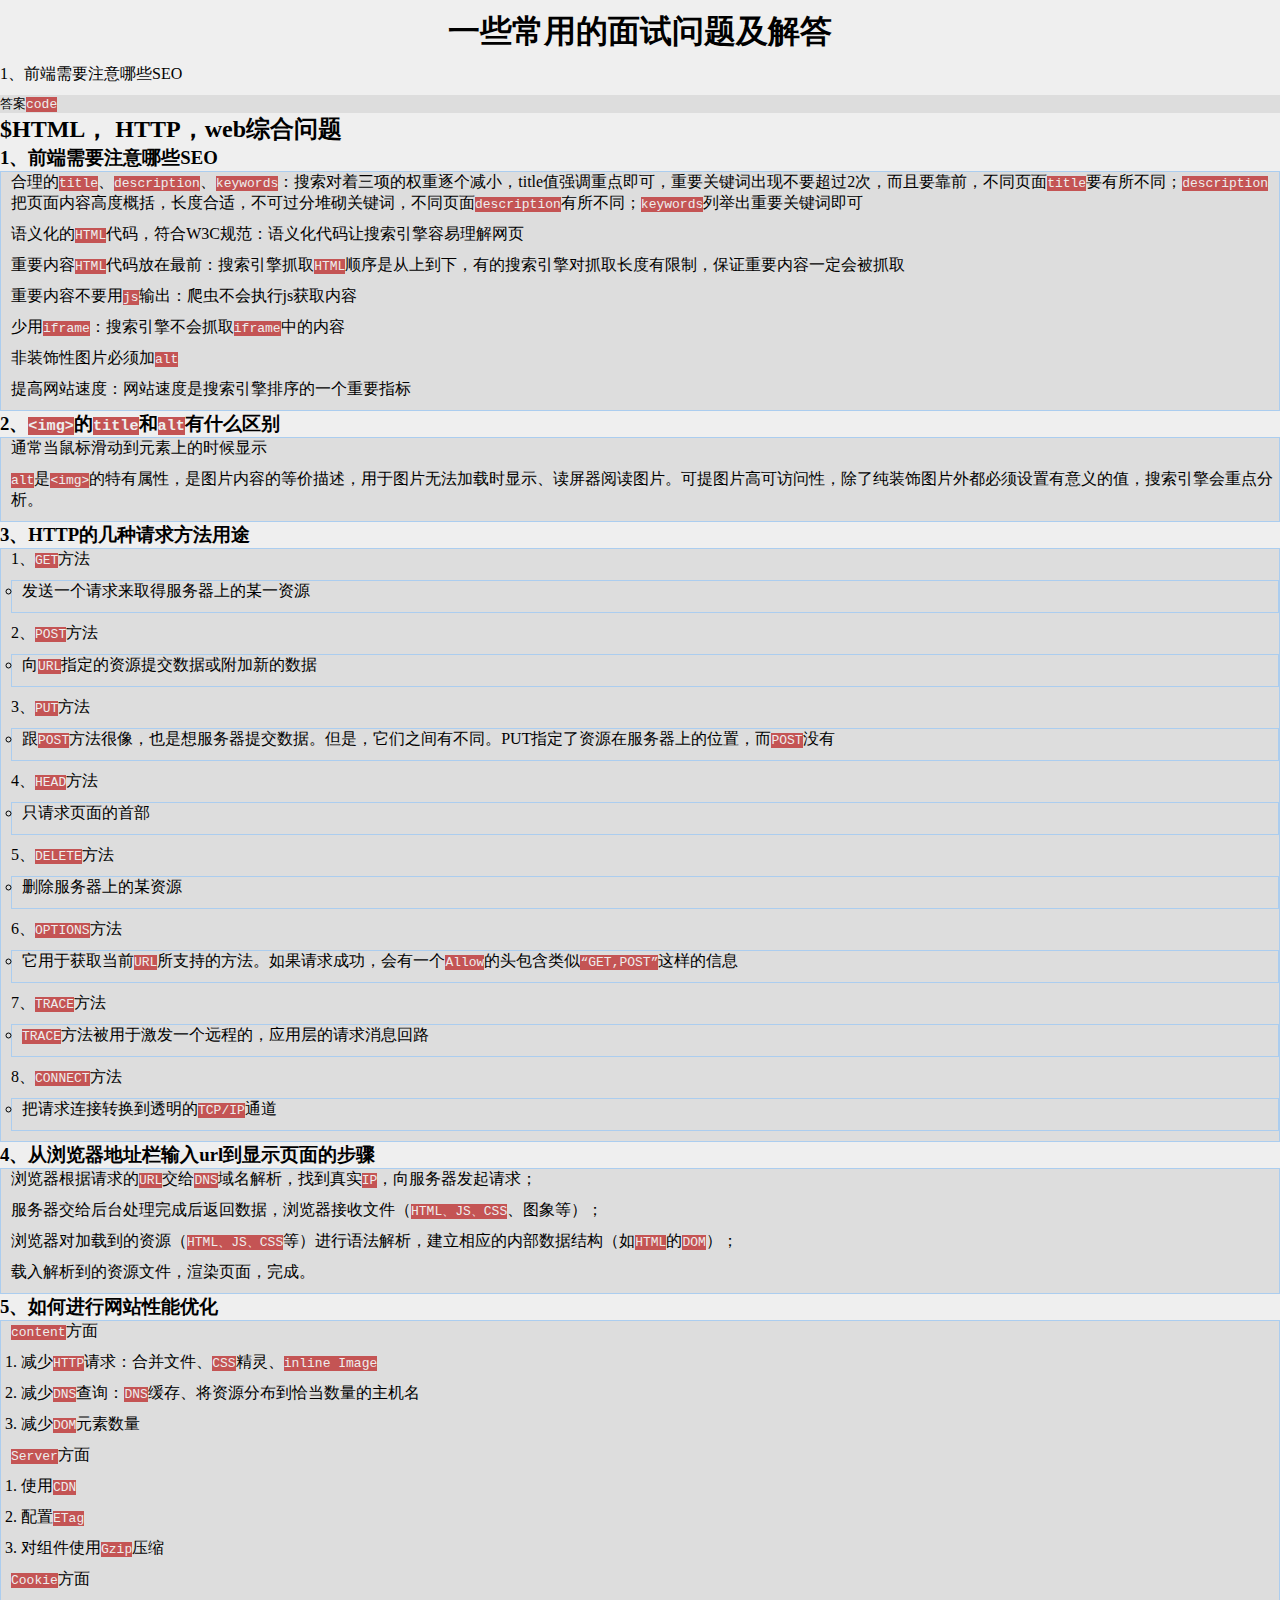
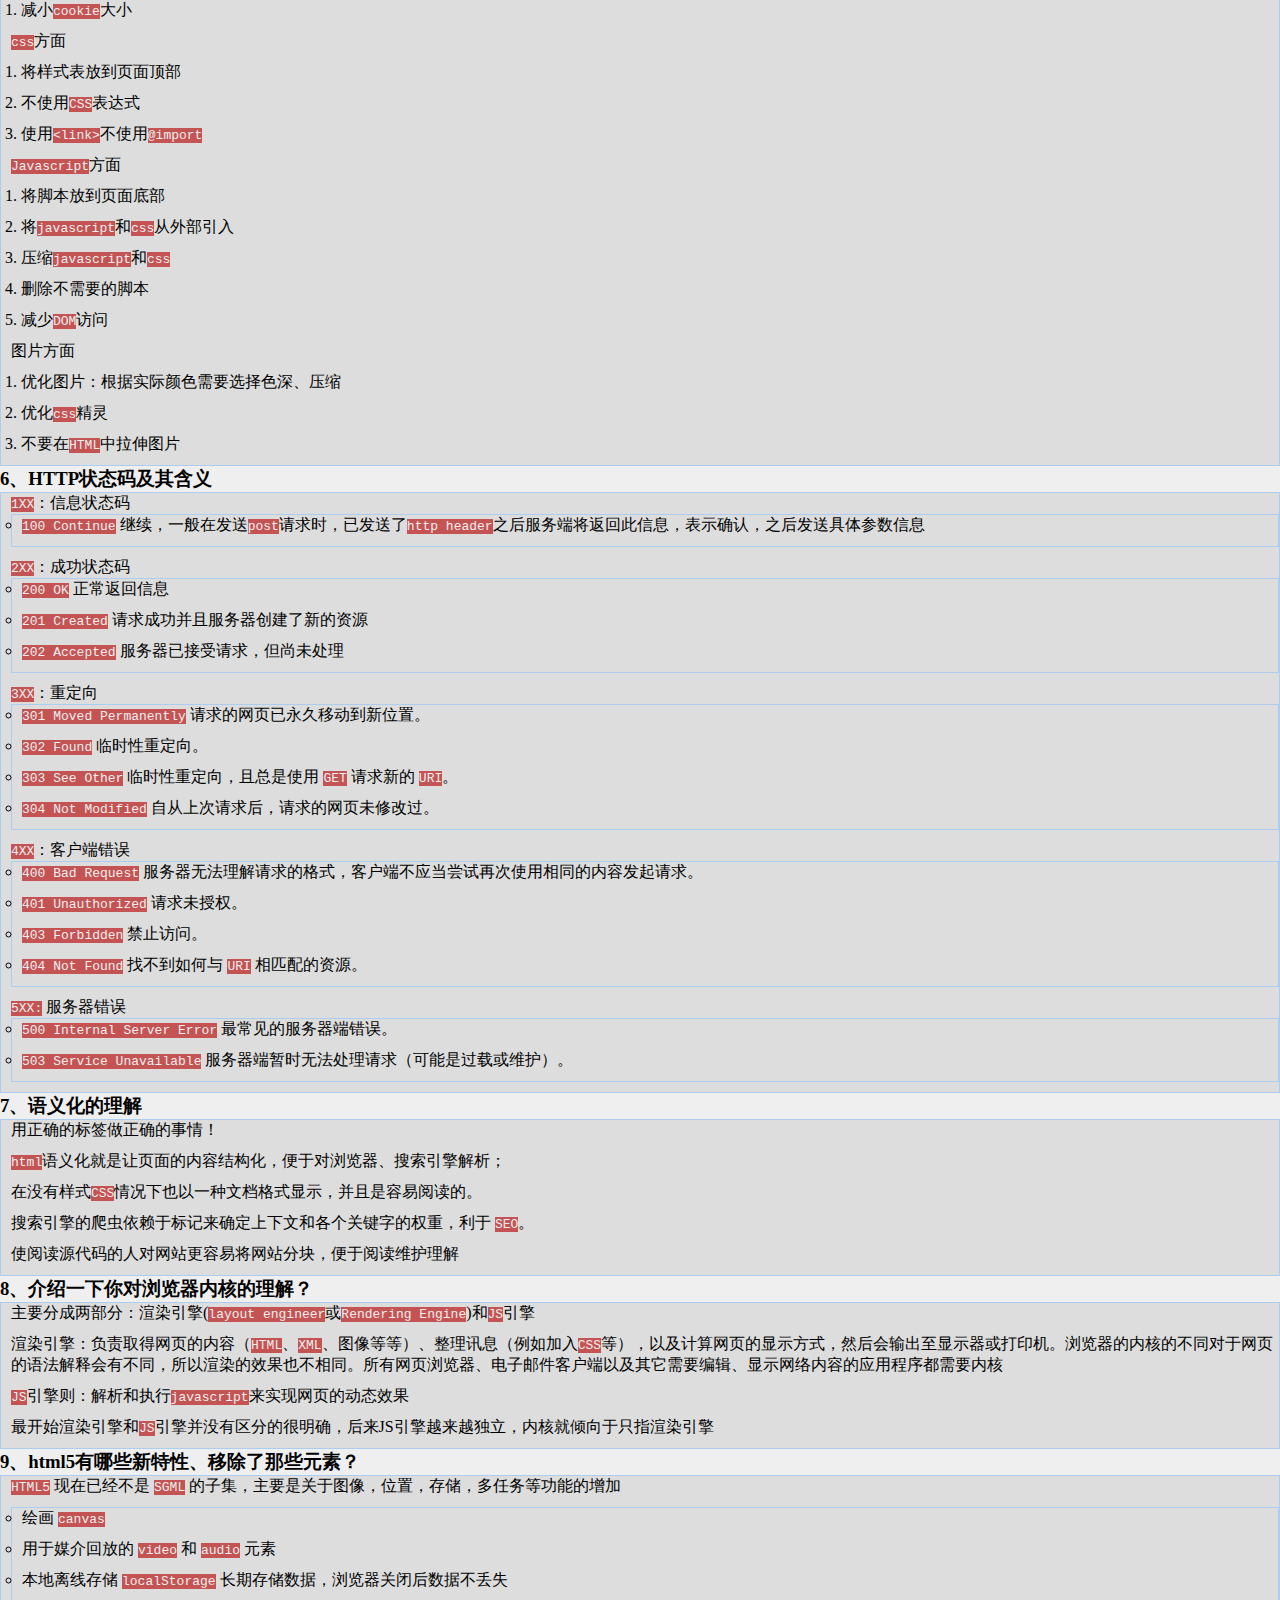
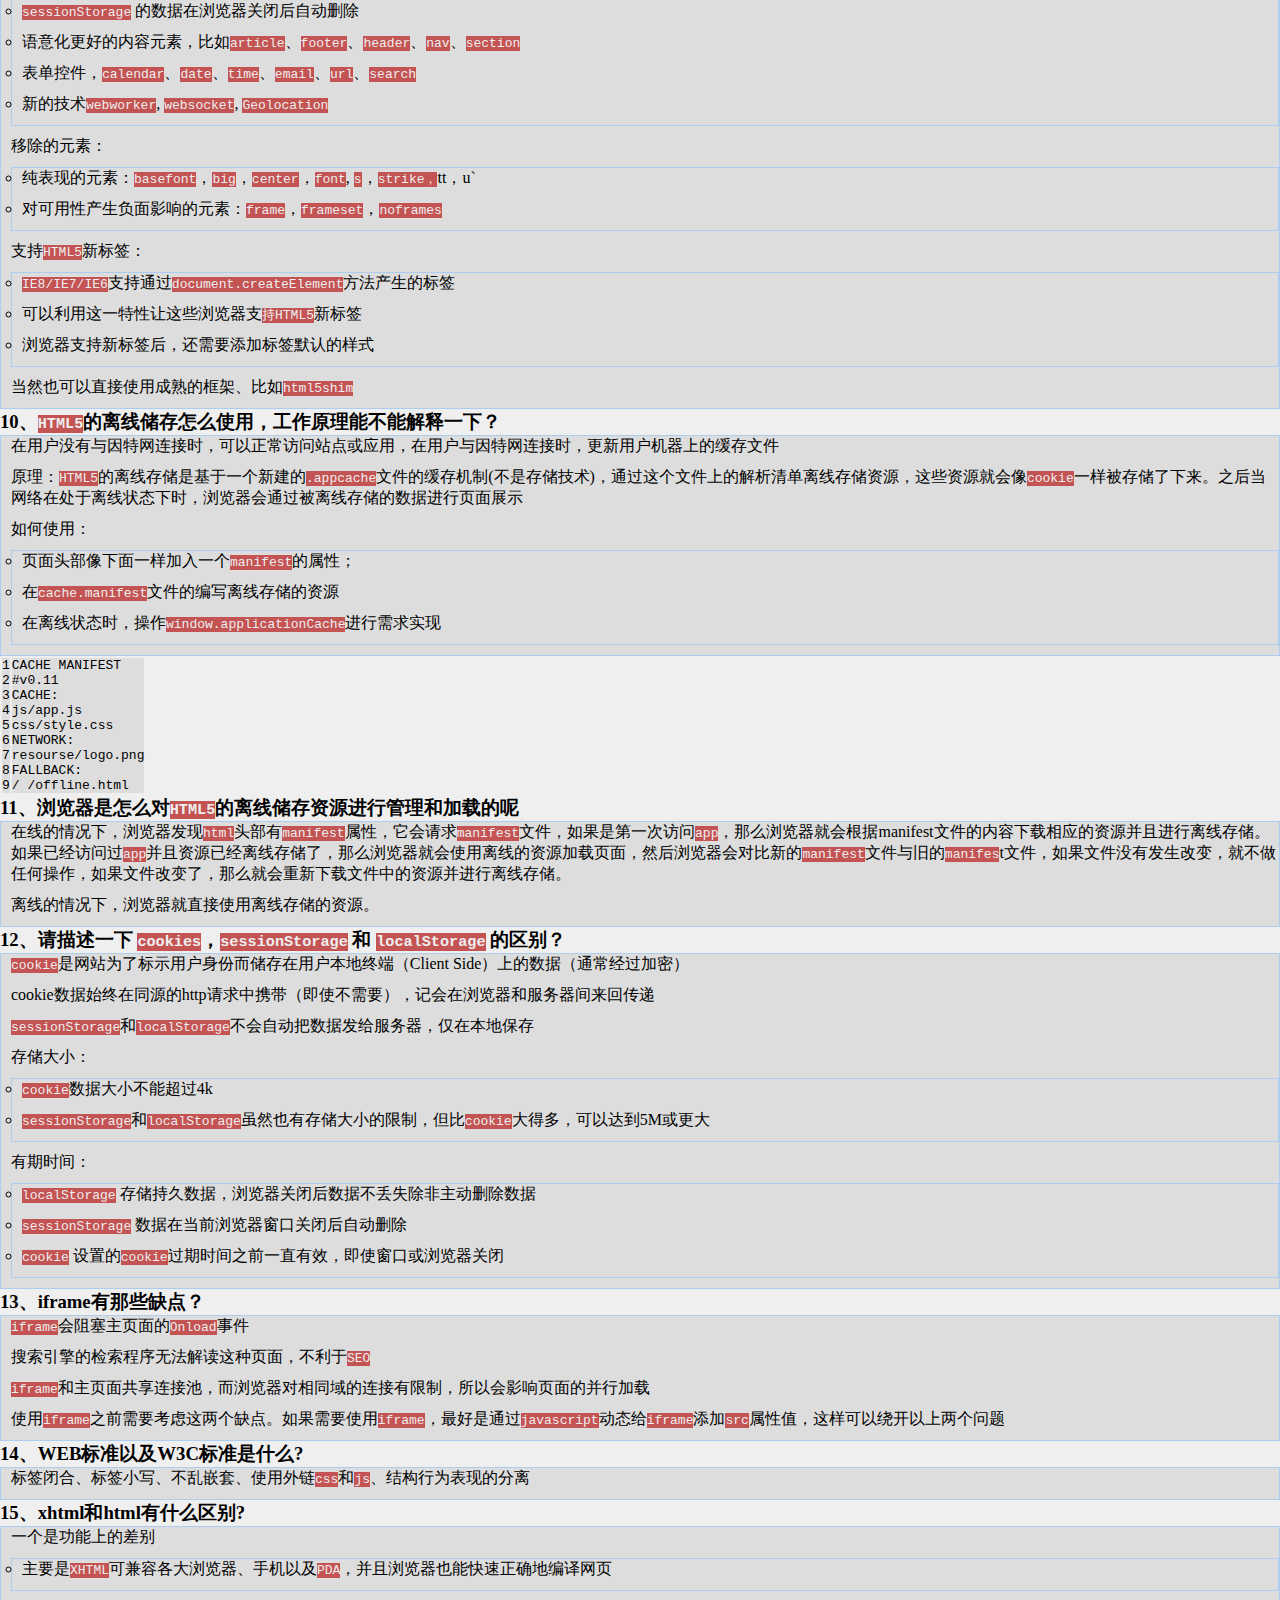
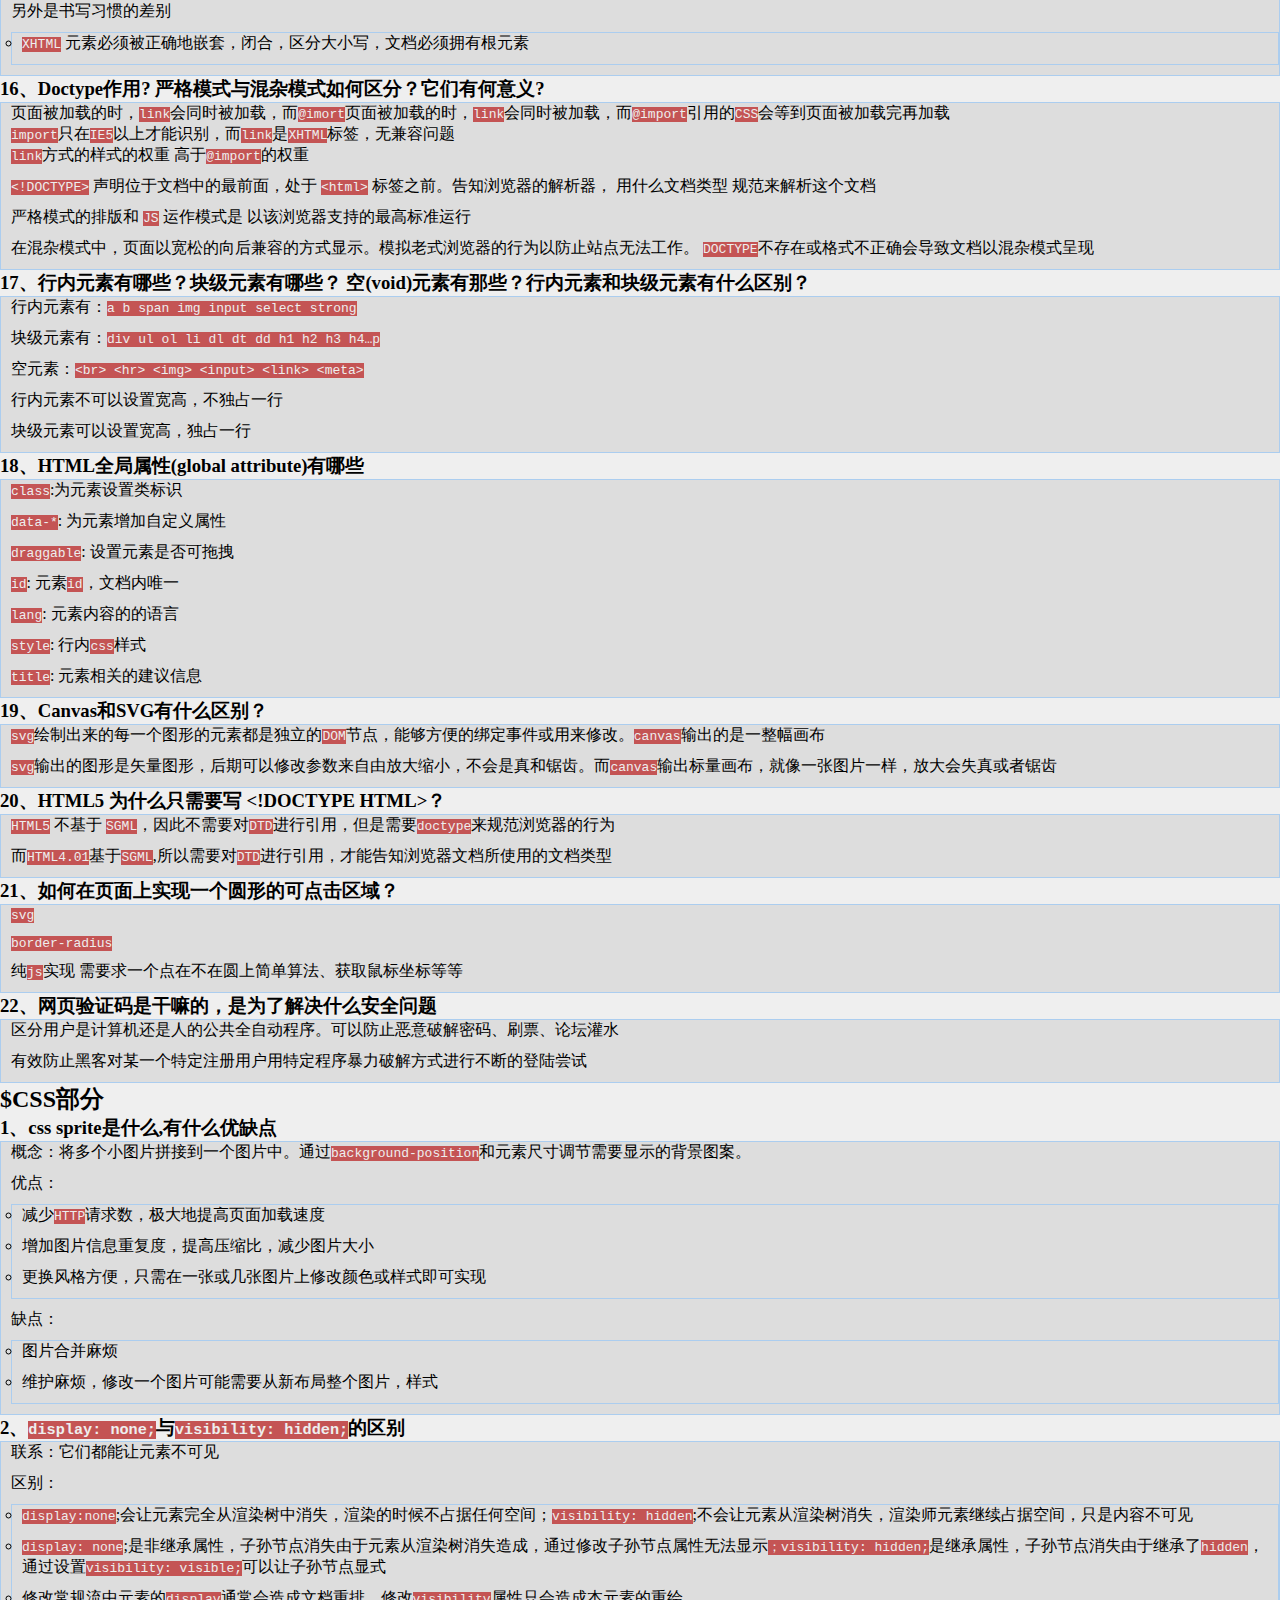
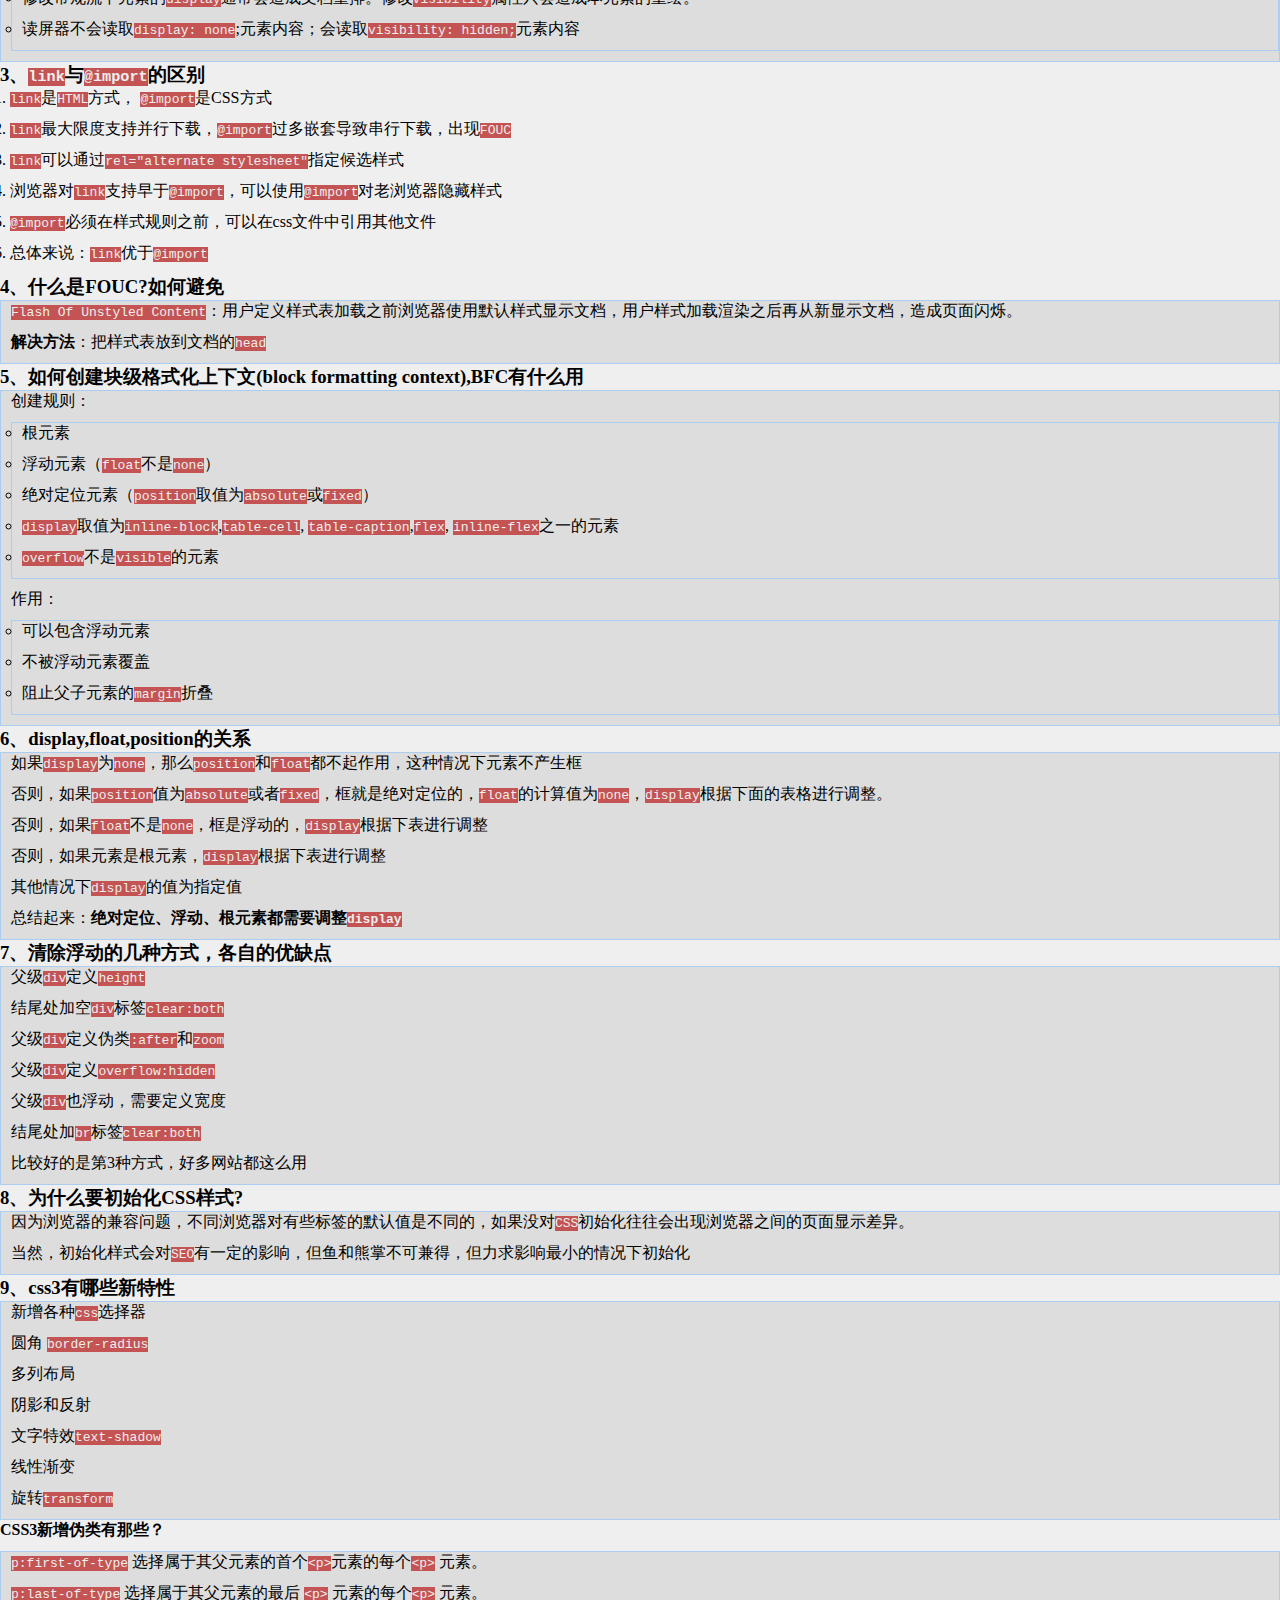
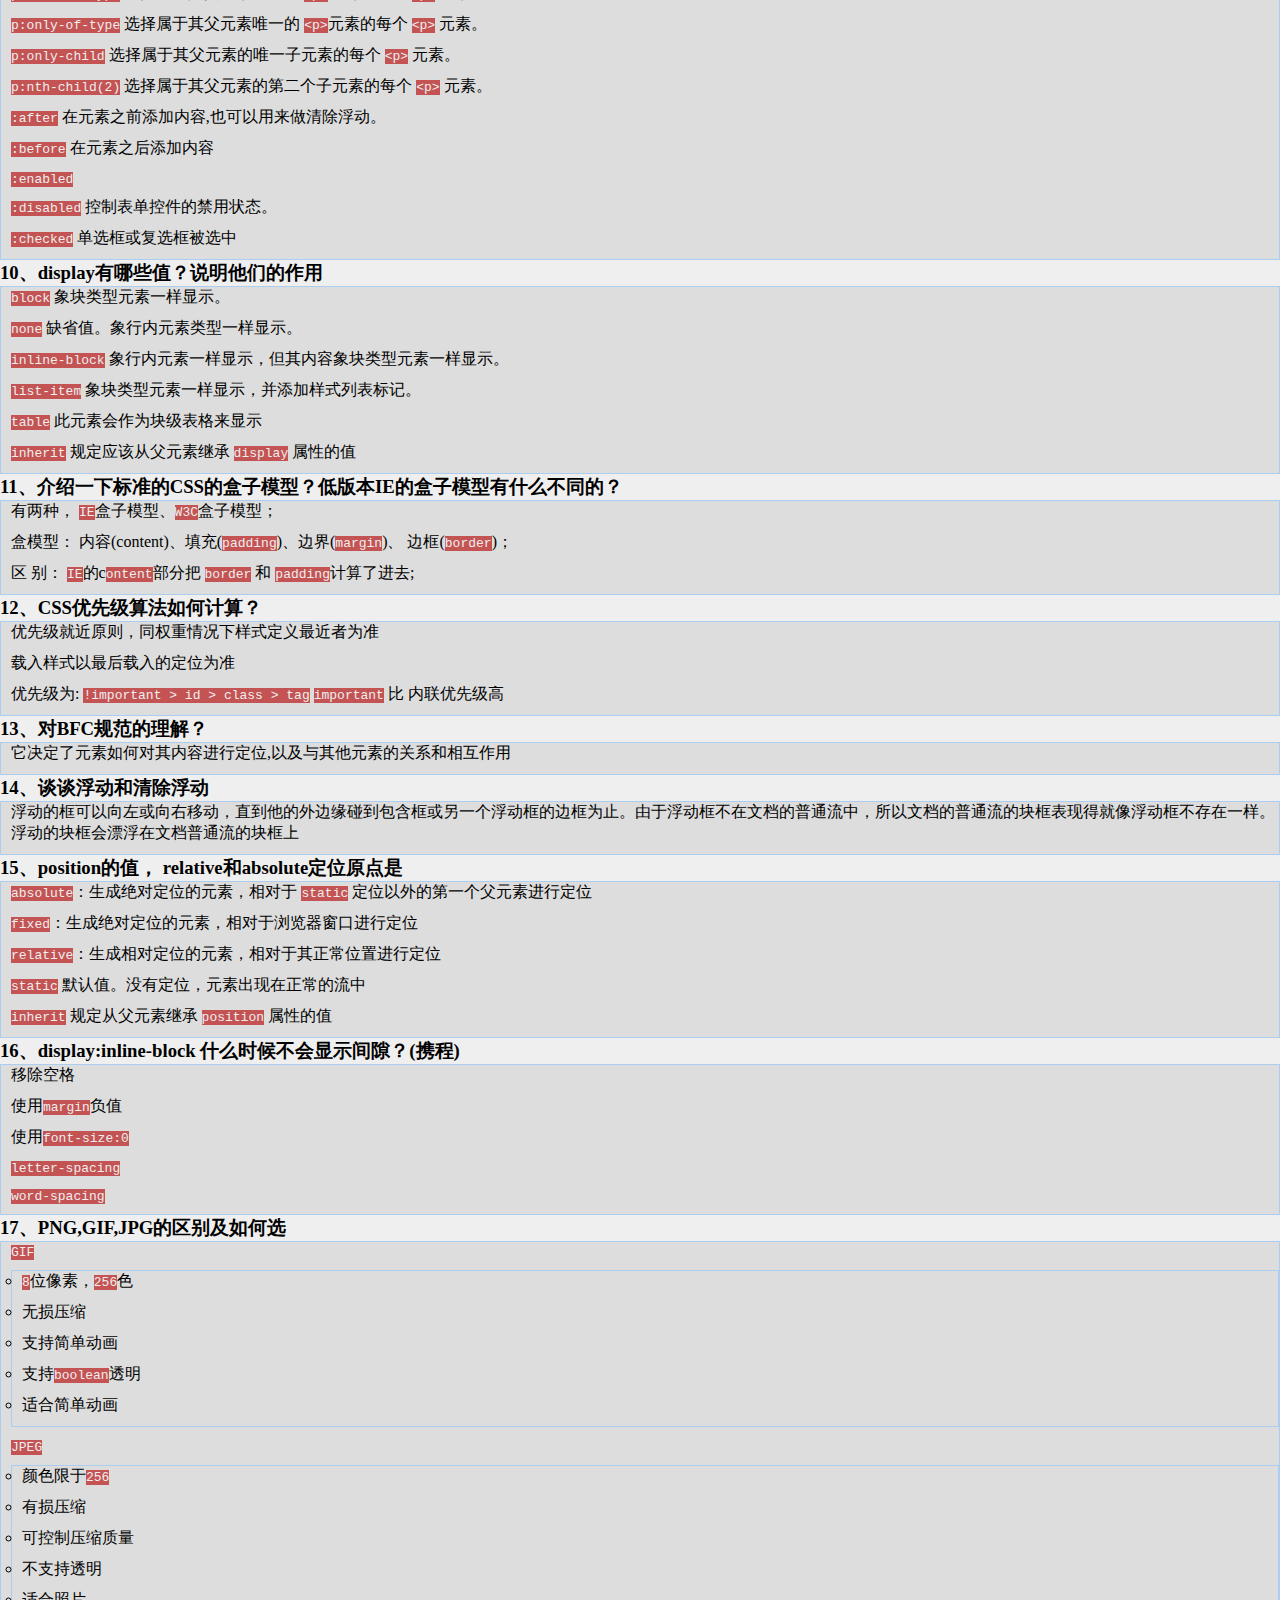
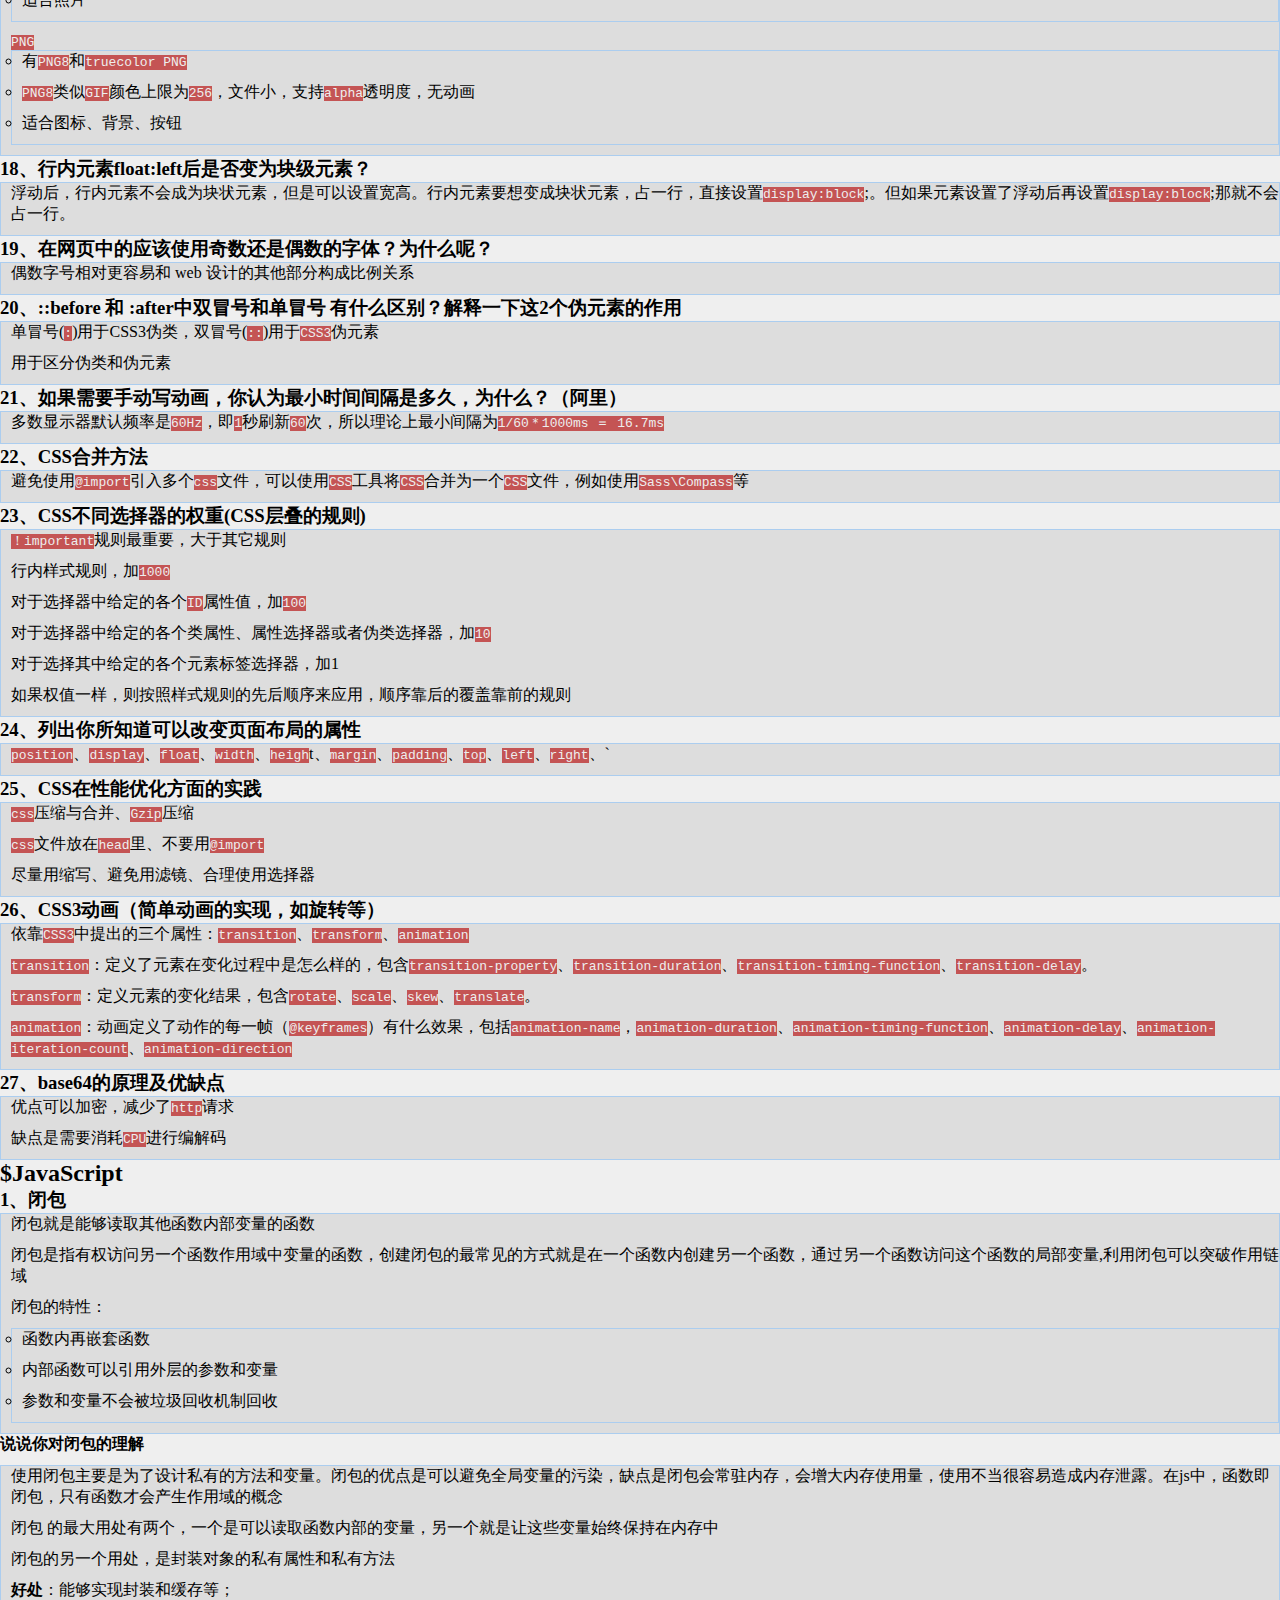
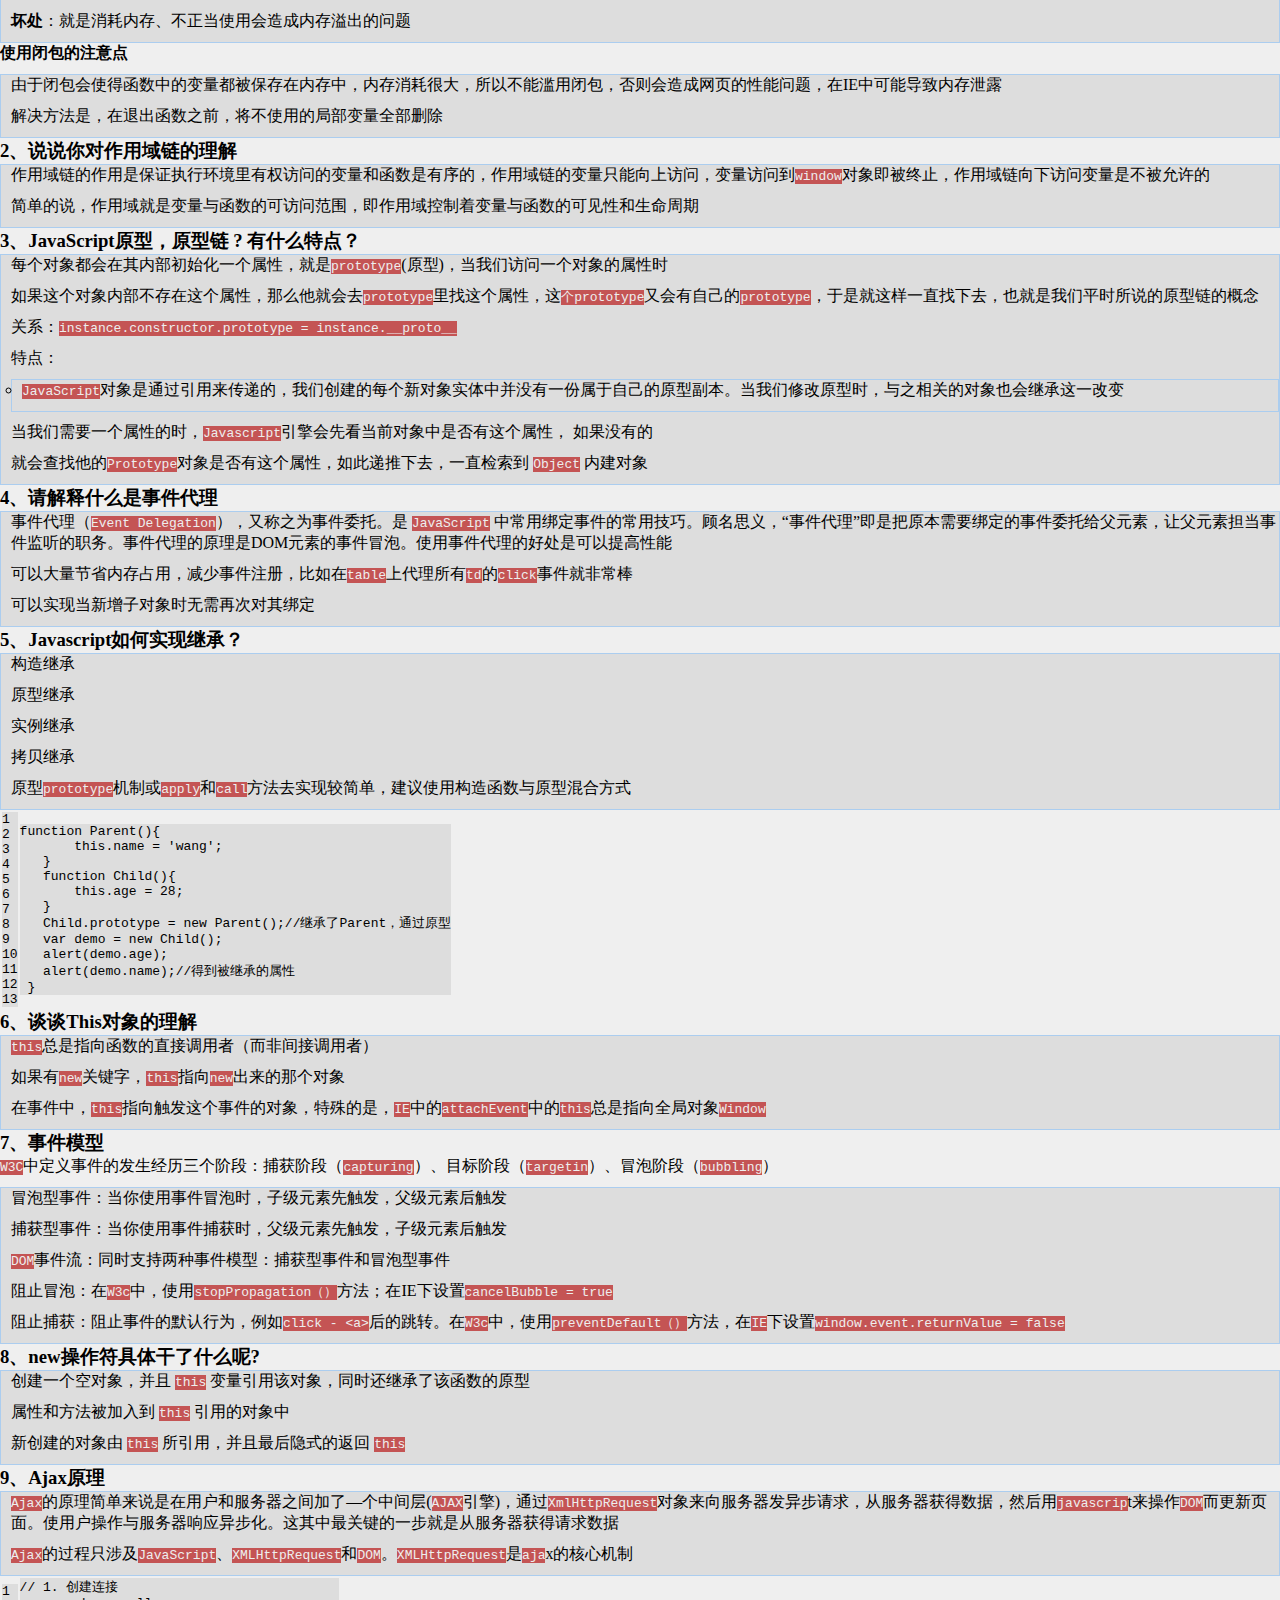
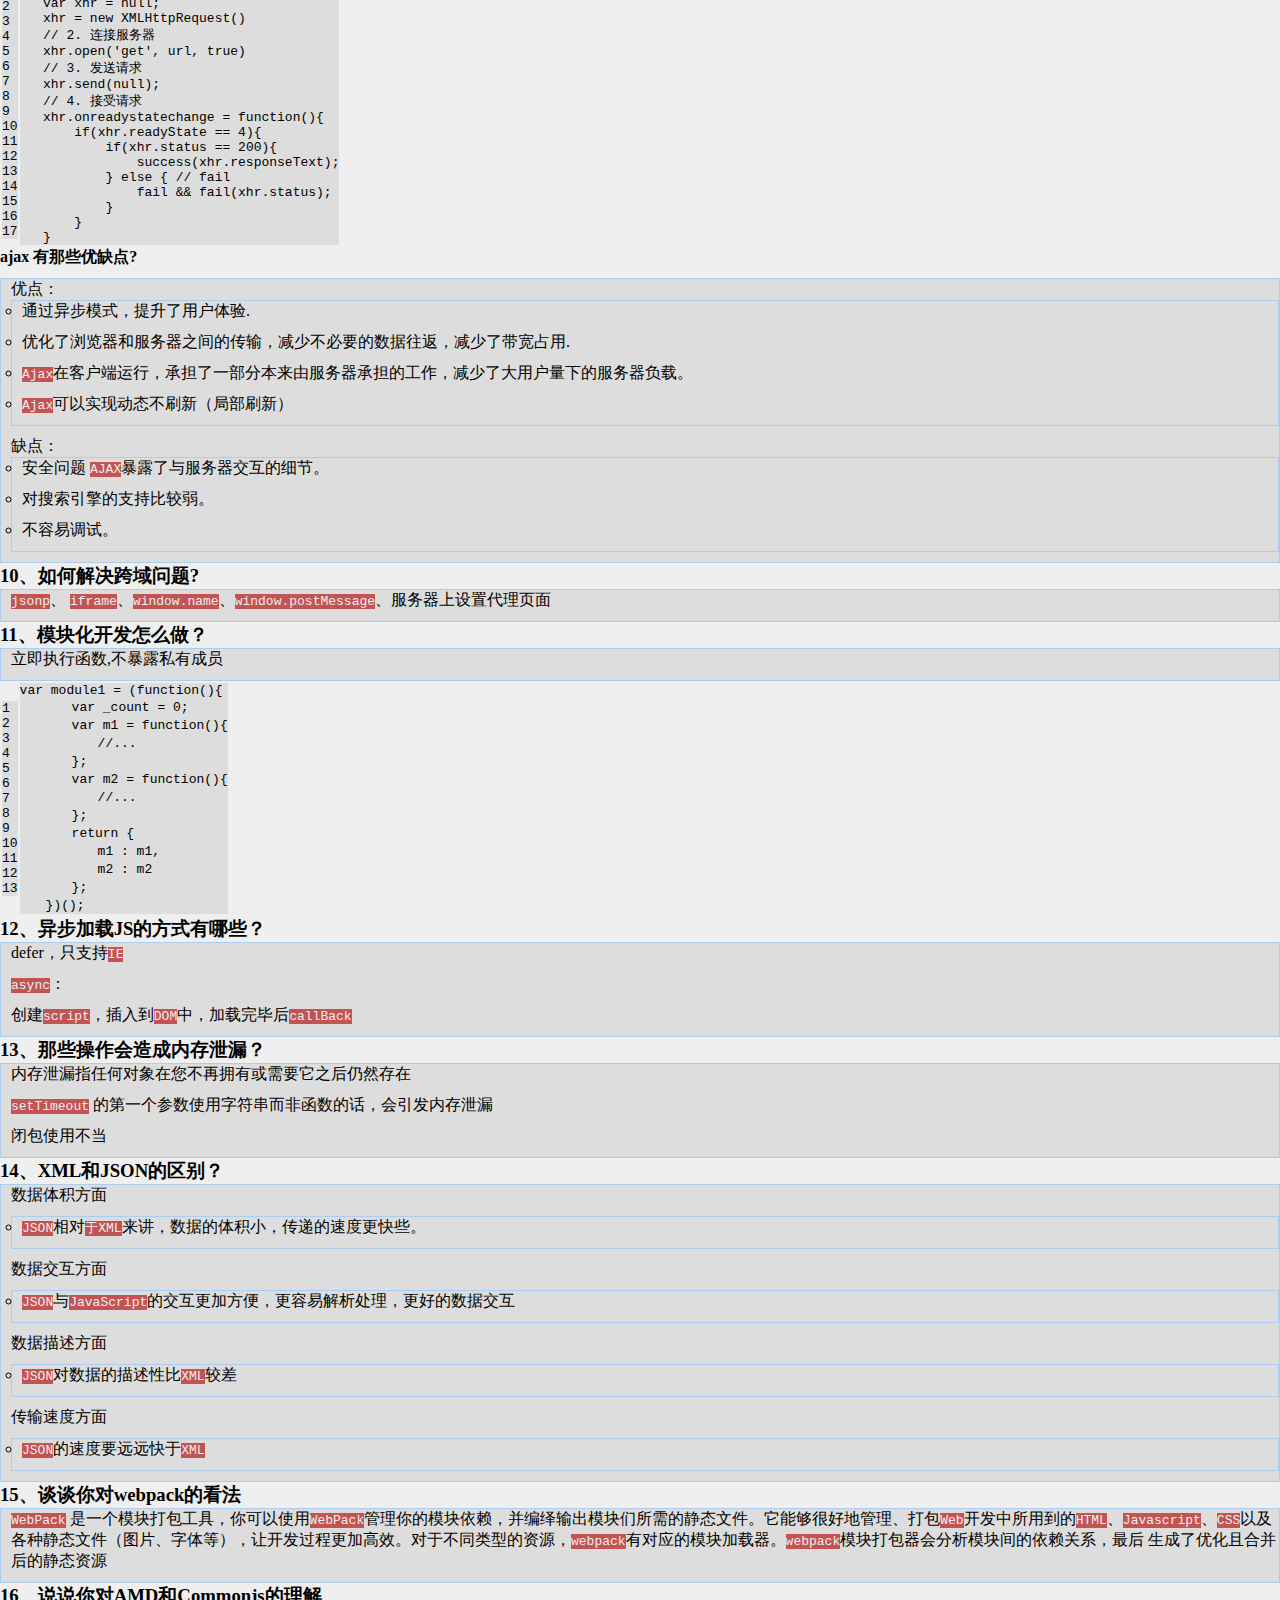
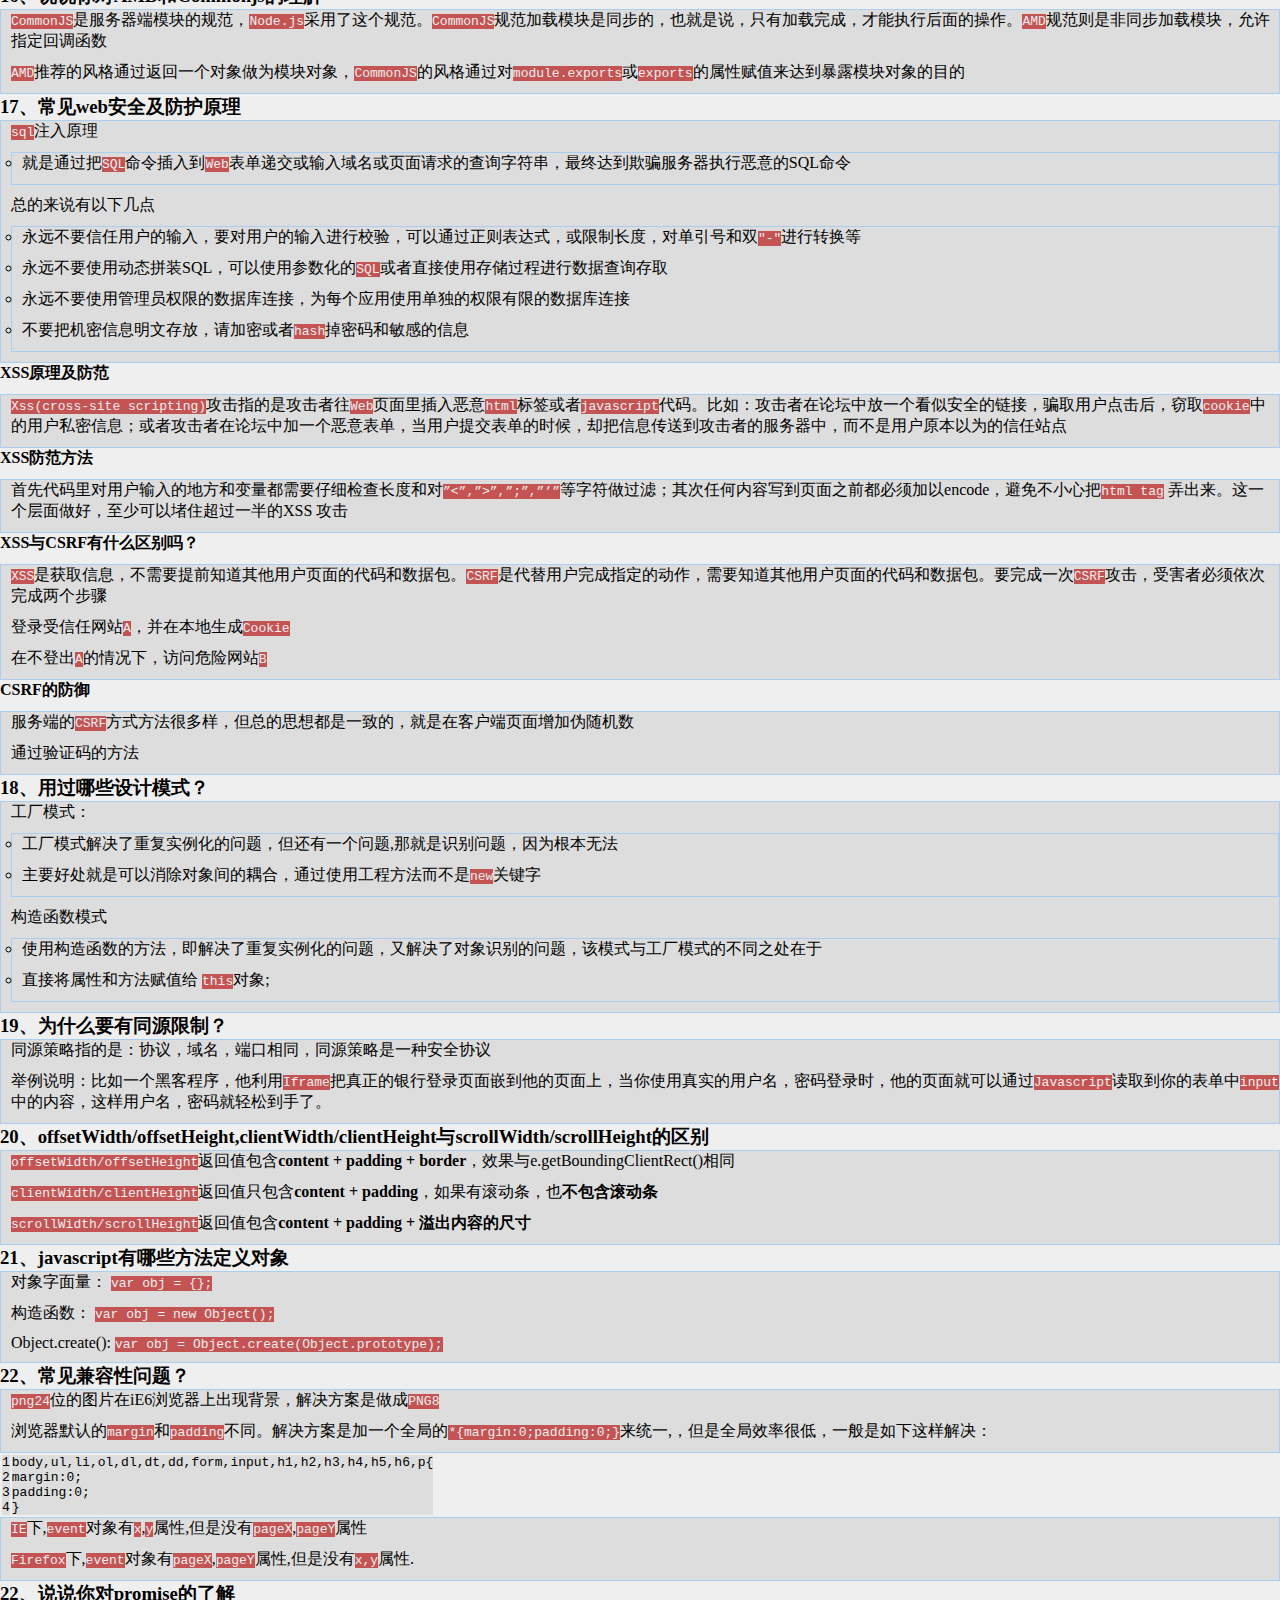
==== interview.html @ cb81abda "Rename Interview.html to interview.html" ====
<!DOCTYPE html>
<html lang="en">
<head>
  <meta charset="UTF-8">
  <meta name="viewport" content="width=device-width, initial-scale=1.0">
  <meta http-equiv="X-UA-Compatible" content="ie=edge">
  <title>面试相关</title>
  <style>
    * {
      margin: 0;
      padding: 0;
    }
    body {
      background: #efefef;
    }
    li {
      /* list-style: none; */
      margin-left: 10px;
      margin-bottom: 10px;
    }
    a {
      text-decoration: none;
    }
    pre {
      background: #ddd;
    }
    code {
      background: #c45454;
      color: #eee;
    }
    h1 {
      margin: 10px 0;
      text-align: center;
    }
    p {
      margin-bottom: 10px;
    }
    ul {
      background: #ddd;
      border: 1px solid #abcdef;
    }
  </style>
</head>
<body>
  <h1>一些常用的面试问题及解答</h1>
  <div>
    <p>1、前端需要注意哪些SEO</p>
    <pre>答案<code>code</code></pre>
  </div>




  <h2 id="HTML，-HTTP，web综合问题-1"><a
      href="http://blog.poetries.top/2017/03/12/front-end-interview-summary/#HTML，-HTTP，web综合问题-1" class="headerlink"
      title="$HTML， HTTP，web综合问题"></a>$HTML， HTTP，web综合问题</h2>
  <h3 id="
  "><a href="http://blog.poetries.top/2017/03/12/front-end-interview-summary/#1、前端需要注意哪些SEO" class="headerlink"
      title="1、前端需要注意哪些SEO"></a>1、前端需要注意哪些SEO</h3>
  <ul>
    <li>
      合理的<code>title</code>、<code>description</code>、<code>keywords</code>：搜索对着三项的权重逐个减小，title值强调重点即可，重要关键词出现不要超过2次，而且要靠前，不同页面<code>title</code>要有所不同；<code>description</code>把页面内容高度概括，长度合适，不可过分堆砌关键词，不同页面<code>description</code>有所不同；<code>keywords</code>列举出重要关键词即可
    </li>
    <li>语义化的<code>HTML</code>代码，符合W3C规范：语义化代码让搜索引擎容易理解网页</li>
    <li>重要内容<code>HTML</code>代码放在最前：搜索引擎抓取<code>HTML</code>顺序是从上到下，有的搜索引擎对抓取长度有限制，保证重要内容一定会被抓取</li>
    <li>重要内容不要用<code>js</code>输出：爬虫不会执行js获取内容</li>
    <li>少用<code>iframe</code>：搜索引擎不会抓取<code>iframe</code>中的内容</li>
    <li>非装饰性图片必须加<code>alt</code></li>
    <li>提高网站速度：网站速度是搜索引擎排序的一个重要指标</li>
  </ul>
  <h3 id="2、-lt-img-gt-的title和alt有什么区别"><a
      href="http://blog.poetries.top/2017/03/12/front-end-interview-summary/#2、-lt-img-gt-的title和alt有什么区别"
      class="headerlink"
      title="2、&lt;img&gt;的title和alt有什么区别"></a>2、<code>&lt;img&gt;</code>的<code>title</code>和<code>alt</code>有什么区别</h3>
  <ul>
    <li>通常当鼠标滑动到元素上的时候显示</li>
    <li>
      <code>alt</code>是<code>&lt;img&gt;</code>的特有属性，是图片内容的等价描述，用于图片无法加载时显示、读屏器阅读图片。可提图片高可访问性，除了纯装饰图片外都必须设置有意义的值，搜索引擎会重点分析。
    </li>
  </ul>
  <h3 id="3、HTTP的几种请求方法用途"><a href="http://blog.poetries.top/2017/03/12/front-end-interview-summary/#3、HTTP的几种请求方法用途"
      class="headerlink" title="3、HTTP的几种请求方法用途"></a>3、HTTP的几种请求方法用途</h3>
  <ul>
    <li>
      <p>1、<code>GET</code>方法</p>
      <ul>
        <li>发送一个请求来取得服务器上的某一资源</li>
      </ul>
    </li>
    <li>
      <p>2、<code>POST</code>方法</p>
      <ul>
        <li>向<code>URL</code>指定的资源提交数据或附加新的数据</li>
      </ul>
    </li>
    <li>
      <p>3、<code>PUT</code>方法</p>
      <ul>
        <li>跟<code>POST</code>方法很像，也是想服务器提交数据。但是，它们之间有不同。PUT指定了资源在服务器上的位置，而<code>POST</code>没有</li>
      </ul>
    </li>
    <li>
      <p>4、<code>HEAD</code>方法</p>
      <ul>
        <li>只请求页面的首部</li>
      </ul>
    </li>
    <li>
      <p>5、<code>DELETE</code>方法</p>
      <ul>
        <li>删除服务器上的某资源</li>
      </ul>
    </li>
    <li>
      <p>6、<code>OPTIONS</code>方法</p>
      <ul>
        <li>它用于获取当前<code>URL</code>所支持的方法。如果请求成功，会有一个<code>Allow</code>的头包含类似<code>“GET,POST”</code>这样的信息</li>
      </ul>
    </li>
    <li>
      <p>7、<code>TRACE</code>方法</p>
      <ul>
        <li><code>TRACE</code>方法被用于激发一个远程的，应用层的请求消息回路</li>
      </ul>
    </li>
    <li>
      <p>8、<code>CONNECT</code>方法</p>
      <ul>
        <li>把请求连接转换到透明的<code>TCP/IP</code>通道</li>
      </ul>
    </li>
  </ul>
  <h3 id="4、从浏览器地址栏输入url到显示页面的步骤"><a
      href="http://blog.poetries.top/2017/03/12/front-end-interview-summary/#4、从浏览器地址栏输入url到显示页面的步骤" class="headerlink"
      title="4、从浏览器地址栏输入url到显示页面的步骤"></a>4、从浏览器地址栏输入url到显示页面的步骤</h3>
  <ul>
    <li>浏览器根据请求的<code>URL</code>交给<code>DNS</code>域名解析，找到真实<code>IP</code>，向服务器发起请求；</li>
    <li>服务器交给后台处理完成后返回数据，浏览器接收文件（<code>HTML、JS、CSS</code>、图象等）；</li>
    <li>浏览器对加载到的资源（<code>HTML、JS、CSS</code>等）进行语法解析，建立相应的内部数据结构（如<code>HTML</code>的<code>DOM</code>）；</li>
    <li>载入解析到的资源文件，渲染页面，完成。</li>
  </ul>
  <h3 id="5、如何进行网站性能优化"><a href="http://blog.poetries.top/2017/03/12/front-end-interview-summary/#5、如何进行网站性能优化"
      class="headerlink" title="5、如何进行网站性能优化"></a>5、如何进行网站性能优化</h3>
  <ul>
    <li>
      <p><code>content</code>方面</p>
      <ol>
        <li>减少<code>HTTP</code>请求：合并文件、<code>CSS</code>精灵、<code>inline Image</code></li>
        <li>减少<code>DNS</code>查询：<code>DNS</code>缓存、将资源分布到恰当数量的主机名</li>
        <li>减少<code>DOM</code>元素数量</li>
      </ol>
    </li>
    <li>
      <p><code>Server</code>方面</p>
      <ol>
        <li>使用<code>CDN</code></li>
        <li>配置<code>ETag</code></li>
        <li>对组件使用<code>Gzip</code>压缩</li>
      </ol>
    </li>
    <li>
      <p><code>Cookie</code>方面</p>
      <ol>
        <li>减小<code>cookie</code>大小</li>
      </ol>
    </li>
    <li>
      <p><code>css</code>方面</p>
      <ol>
        <li>将样式表放到页面顶部</li>
        <li>不使用<code>CSS</code>表达式</li>
        <li>使用<code>&lt;link&gt;</code>不使用<code>@import</code></li>
      </ol>
    </li>
    <li>
      <p><code>Javascript</code>方面</p>
      <ol>
        <li>将脚本放到页面底部</li>
        <li>将<code>javascript</code>和<code>css</code>从外部引入</li>
        <li>压缩<code>javascript</code>和<code>css</code></li>
        <li>删除不需要的脚本</li>
        <li>减少<code>DOM</code>访问</li>
      </ol>
    </li>
    <li>
      <p>图片方面</p>
      <ol>
        <li>优化图片：根据实际颜色需要选择色深、压缩</li>
        <li>优化<code>css</code>精灵</li>
        <li>不要在<code>HTML</code>中拉伸图片</li>
      </ol>
    </li>
  </ul>
  <h3 id="6、HTTP状态码及其含义"><a href="http://blog.poetries.top/2017/03/12/front-end-interview-summary/#6、HTTP状态码及其含义"
      class="headerlink" title="6、HTTP状态码及其含义"></a>6、HTTP状态码及其含义</h3>
  <ul>
    <li><code>1XX</code>：信息状态码<ul>
        <li><code>100  Continue</code>
          继续，一般在发送<code>post</code>请求时，已发送了<code>http header</code>之后服务端将返回此信息，表示确认，之后发送具体参数信息</li>
      </ul>
    </li>
    <li><code>2XX</code>：成功状态码<ul>
        <li><code>200  OK</code> 正常返回信息</li>
        <li><code>201  Created</code> 请求成功并且服务器创建了新的资源</li>
        <li><code>202  Accepted</code> 服务器已接受请求，但尚未处理</li>
      </ul>
    </li>
    <li><code>3XX</code>：重定向<ul>
        <li><code>301  Moved Permanently</code> 请求的网页已永久移动到新位置。</li>
        <li><code>302 Found</code> 临时性重定向。</li>
        <li><code>303 See Other</code> 临时性重定向，且总是使用 <code>GET</code> 请求新的 <code>URI</code>。</li>
        <li><code>304  Not Modified</code> 自从上次请求后，请求的网页未修改过。</li>
      </ul>
    </li>
    <li><code>4XX</code>：客户端错误<ul>
        <li><code>400 Bad Request</code> 服务器无法理解请求的格式，客户端不应当尝试再次使用相同的内容发起请求。</li>
        <li><code>401 Unauthorized</code> 请求未授权。</li>
        <li><code>403 Forbidden</code> 禁止访问。</li>
        <li><code>404 Not Found</code> 找不到如何与 <code>URI</code> 相匹配的资源。</li>
      </ul>
    </li>
    <li><code>5XX:</code> 服务器错误<ul>
        <li><code>500 Internal Server Error</code> 最常见的服务器端错误。</li>
        <li><code>503 Service Unavailable</code> 服务器端暂时无法处理请求（可能是过载或维护）。</li>
      </ul>
    </li>
  </ul>
  <h3 id="7、语义化的理解"><a href="http://blog.poetries.top/2017/03/12/front-end-interview-summary/#7、语义化的理解" class="headerlink"
      title="7、语义化的理解"></a>7、语义化的理解</h3>
  <ul>
    <li>用正确的标签做正确的事情！</li>
    <li><code>html</code>语义化就是让页面的内容结构化，便于对浏览器、搜索引擎解析；</li>
    <li>在没有样式<code>CSS</code>情况下也以一种文档格式显示，并且是容易阅读的。</li>
    <li>搜索引擎的爬虫依赖于标记来确定上下文和各个关键字的权重，利于 <code>SEO</code>。</li>
    <li>使阅读源代码的人对网站更容易将网站分块，便于阅读维护理解</li>
  </ul>
  <h3 id="8、介绍一下你对浏览器内核的理解？"><a href="http://blog.poetries.top/2017/03/12/front-end-interview-summary/#8、介绍一下你对浏览器内核的理解？"
      class="headerlink" title="8、介绍一下你对浏览器内核的理解？"></a>8、介绍一下你对浏览器内核的理解？</h3>
  <ul>
    <li>
      <p>主要分成两部分：渲染引擎(<code>layout engineer</code>或<code>Rendering Engine</code>)和<code>JS</code>引擎</p>
    </li>
    <li>
      <p>
        渲染引擎：负责取得网页的内容（<code>HTML</code>、<code>XML</code>、图像等等）、整理讯息（例如加入<code>CSS</code>等），以及计算网页的显示方式，然后会输出至显示器或打印机。浏览器的内核的不同对于网页的语法解释会有不同，所以渲染的效果也不相同。所有网页浏览器、电子邮件客户端以及其它需要编辑、显示网络内容的应用程序都需要内核
      </p>
    </li>
    <li><code>JS</code>引擎则：解析和执行<code>javascript</code>来实现网页的动态效果</li>
    <li>最开始渲染引擎和<code>JS</code>引擎并没有区分的很明确，后来JS引擎越来越独立，内核就倾向于只指渲染引擎</li>
  </ul>
  <h3 id="9、html5有哪些新特性、移除了那些元素？"><a
      href="http://blog.poetries.top/2017/03/12/front-end-interview-summary/#9、html5有哪些新特性、移除了那些元素？" class="headerlink"
      title="9、html5有哪些新特性、移除了那些元素？"></a>9、html5有哪些新特性、移除了那些元素？</h3>
  <ul>
    <li>
      <p><code>HTML5</code> 现在已经不是 <code>SGML</code> 的子集，主要是关于图像，位置，存储，多任务等功能的增加</p>
      <ul>
        <li>绘画 <code>canvas</code></li>
        <li>用于媒介回放的 <code>video</code> 和 <code>audio</code> 元素</li>
        <li>本地离线存储 <code>localStorage</code> 长期存储数据，浏览器关闭后数据不丢失</li>
        <li><code>sessionStorage</code> 的数据在浏览器关闭后自动删除</li>
        <li>
          语意化更好的内容元素，比如<code>article</code>、<code>footer</code>、<code>header</code>、<code>nav</code>、<code>section</code>
        </li>
        <li>
          表单控件，<code>calendar</code>、<code>date</code>、<code>time</code>、<code>email</code>、<code>url</code>、<code>search</code>
        </li>
        <li>新的技术<code>webworker</code>, <code>websocket</code>, <code>Geolocation</code></li>
      </ul>
    </li>
    <li>
      <p>移除的元素：</p>
      <ul>
        <li>纯表现的元素：<code>basefont</code>，<code>big</code>，<code>center</code>，<code>font</code>,
          <code>s</code>，<code>strike，</code>tt，u`</li>
        <li>对可用性产生负面影响的元素：<code>frame</code>，<code>frameset</code>，<code>noframes</code></li>
      </ul>
    </li>
    <li>
      <p>支持<code>HTML5</code>新标签：</p>
      <ul>
        <li><code>IE8/IE7/IE6</code>支持通过<code>document.createElement</code>方法产生的标签</li>
        <li>可以利用这一特性让这些浏览器支<code>持HTML5</code>新标签</li>
        <li>浏览器支持新标签后，还需要添加标签默认的样式</li>
      </ul>
    </li>
    <li>
      <p>当然也可以直接使用成熟的框架、比如<code>html5shim</code></p>
    </li>
  </ul>
  <h3 id="10、HTML5的离线储存怎么使用，工作原理能不能解释一下？"><a
      href="http://blog.poetries.top/2017/03/12/front-end-interview-summary/#10、HTML5的离线储存怎么使用，工作原理能不能解释一下？"
      class="headerlink" title="10、HTML5的离线储存怎么使用，工作原理能不能解释一下？"></a>10、<code>HTML5</code>的离线储存怎么使用，工作原理能不能解释一下？</h3>
  <ul>
    <li>
      <p>在用户没有与因特网连接时，可以正常访问站点或应用，在用户与因特网连接时，更新用户机器上的缓存文件</p>
    </li>
    <li>
      <p>
        原理：<code>HTML5</code>的离线存储是基于一个新建的<code>.appcache</code>文件的缓存机制(不是存储技术)，通过这个文件上的解析清单离线存储资源，这些资源就会像<code>cookie</code>一样被存储了下来。之后当网络在处于离线状态下时，浏览器会通过被离线存储的数据进行页面展示
      </p>
    </li>
    <li>
      <p>如何使用：</p>
      <ul>
        <li>页面头部像下面一样加入一个<code>manifest</code>的属性；</li>
        <li>在<code>cache.manifest</code>文件的编写离线存储的资源</li>
        <li>在离线状态时，操作<code>window.applicationCache</code>进行需求实现</li>
      </ul>
    </li>
  </ul>
  <figure class="highlight javascript">
    <table>
      <tbody>
        <tr>
          <td class="gutter">
            <pre><div class="line">1</div><div class="line">2</div><div class="line">3</div><div class="line">4</div><div class="line">5</div><div class="line">6</div><div class="line">7</div><div class="line">8</div><div class="line">9</div></pre>
          </td>
          <td class="code">
            <pre><div class="line">CACHE MANIFEST</div><div class="line">#v0.11</div><div class="line">CACHE:</div><div class="line">js/app.js</div><div class="line">css/style.css</div><div class="line">NETWORK:</div><div class="line">resourse/logo.png</div><div class="line">FALLBACK:</div><div class="line">/ <span class="regexp">/offline.html</span></div></pre>
          </td>
        </tr>
      </tbody>
    </table>
  </figure>
  <h3 id="11、浏览器是怎么对HTML5的离线储存资源进行管理和加载的呢"><a
      href="http://blog.poetries.top/2017/03/12/front-end-interview-summary/#11、浏览器是怎么对HTML5的离线储存资源进行管理和加载的呢"
      class="headerlink" title="11、浏览器是怎么对HTML5的离线储存资源进行管理和加载的呢"></a>11、浏览器是怎么对<code>HTML5</code>的离线储存资源进行管理和加载的呢</h3>
  <ul>
    <li>
      <p>
        在线的情况下，浏览器发现<code>html</code>头部有<code>manifest</code>属性，它会请求<code>manifest</code>文件，如果是第一次访问<code>app</code>，那么浏览器就会根据manifest文件的内容下载相应的资源并且进行离线存储。如果已经访问过<code>app</code>并且资源已经离线存储了，那么浏览器就会使用离线的资源加载页面，然后浏览器会对比新的<code>manifest</code>文件与旧的<code>manifes</code>t文件，如果文件没有发生改变，就不做任何操作，如果文件改变了，那么就会重新下载文件中的资源并进行离线存储。
      </p>
    </li>
    <li>
      <p>离线的情况下，浏览器就直接使用离线存储的资源。</p>
    </li>
  </ul>
  <h3 id="12、请描述一下-cookies，sessionStorage-和-localStorage-的区别？"><a
      href="http://blog.poetries.top/2017/03/12/front-end-interview-summary/#12、请描述一下-cookies，sessionStorage-和-localStorage-的区别？"
      class="headerlink" title="12、请描述一下 cookies，sessionStorage 和 localStorage 的区别？"></a>12、请描述一下
    <code>cookies</code>，<code>sessionStorage</code> 和 <code>localStorage</code> 的区别？</h3>
  <ul>
    <li><code>cookie</code>是网站为了标示用户身份而储存在用户本地终端（Client Side）上的数据（通常经过加密）</li>
    <li>cookie数据始终在同源的http请求中携带（即使不需要），记会在浏览器和服务器间来回传递</li>
    <li><code>sessionStorage</code>和<code>localStorage</code>不会自动把数据发给服务器，仅在本地保存</li>
    <li>
      <p>存储大小：</p>
      <ul>
        <li><code>cookie</code>数据大小不能超过4k</li>
        <li><code>sessionStorage</code>和<code>localStorage</code>虽然也有存储大小的限制，但比<code>cookie</code>大得多，可以达到5M或更大</li>
      </ul>
    </li>
    <li>
      <p>有期时间：</p>
      <ul>
        <li><code>localStorage</code> 存储持久数据，浏览器关闭后数据不丢失除非主动删除数据</li>
        <li><code>sessionStorage</code> 数据在当前浏览器窗口关闭后自动删除</li>
        <li><code>cookie</code> 设置的<code>cookie</code>过期时间之前一直有效，即使窗口或浏览器关闭</li>
      </ul>
    </li>
  </ul>
  <h3 id="13、iframe有那些缺点？"><a href="http://blog.poetries.top/2017/03/12/front-end-interview-summary/#13、iframe有那些缺点？"
      class="headerlink" title="13、iframe有那些缺点？"></a>13、iframe有那些缺点？</h3>
  <ul>
    <li><code>iframe</code>会阻塞主页面的<code>Onload</code>事件</li>
    <li>搜索引擎的检索程序无法解读这种页面，不利于<code>SEO</code></li>
    <li><code>iframe</code>和主页面共享连接池，而浏览器对相同域的连接有限制，所以会影响页面的并行加载</li>
    <li>
      使用<code>iframe</code>之前需要考虑这两个缺点。如果需要使用<code>iframe</code>，最好是通过<code>javascript</code>动态给<code>iframe</code>添加<code>src</code>属性值，这样可以绕开以上两个问题
    </li>
  </ul>
  <h3 id="14、WEB标准以及W3C标准是什么"><a
      href="http://blog.poetries.top/2017/03/12/front-end-interview-summary/#14、WEB标准以及W3C标准是什么" class="headerlink"
      title="14、WEB标准以及W3C标准是什么?"></a>14、WEB标准以及W3C标准是什么?</h3>
  <ul>
    <li>标签闭合、标签小写、不乱嵌套、使用外链<code>css</code>和<code>js</code>、结构行为表现的分离</li>
  </ul>
  <h3 id="15、xhtml和html有什么区别"><a
      href="http://blog.poetries.top/2017/03/12/front-end-interview-summary/#15、xhtml和html有什么区别" class="headerlink"
      title="15、xhtml和html有什么区别?"></a>15、xhtml和html有什么区别?</h3>
  <ul>
    <li>
      <p>一个是功能上的差别</p>
      <ul>
        <li>主要是<code>XHTML</code>可兼容各大浏览器、手机以及<code>PDA</code>，并且浏览器也能快速正确地编译网页</li>
      </ul>
    </li>
    <li>
      <p>另外是书写习惯的差别</p>
      <ul>
        <li><code>XHTML</code> 元素必须被正确地嵌套，闭合，区分大小写，文档必须拥有根元素</li>
      </ul>
    </li>
  </ul>
  <h3 id="16、Doctype作用-严格模式与混杂模式如何区分？它们有何意义"><a
      href="http://blog.poetries.top/2017/03/12/front-end-interview-summary/#16、Doctype作用-严格模式与混杂模式如何区分？它们有何意义"
      class="headerlink" title="16、Doctype作用? 严格模式与混杂模式如何区分？它们有何意义?"></a>16、Doctype作用? 严格模式与混杂模式如何区分？它们有何意义?</h3>
  <ul>
    <li>
      页面被加载的时，<code>link</code>会同时被加载，而<code>@imort</code>页面被加载的时，<code>link</code>会同时被加载，而<code>@import</code>引用的<code>CSS</code>会等到页面被加载完再加载<br><code>import</code>只在<code>IE5</code>以上才能识别，而<code>link</code>是<code>XHTML</code>标签，无兼容问题<br><code>link</code>方式的样式的权重
      高于<code>@import</code>的权重</li>
    <li><code>&lt;!DOCTYPE&gt;</code> 声明位于文档中的最前面，处于 <code>&lt;html&gt;</code> 标签之前。告知浏览器的解析器， 用什么文档类型 规范来解析这个文档</li>
    <li>严格模式的排版和 <code>JS</code> 运作模式是 以该浏览器支持的最高标准运行</li>
    <li>在混杂模式中，页面以宽松的向后兼容的方式显示。模拟老式浏览器的行为以防止站点无法工作。 <code>DOCTYPE</code>不存在或格式不正确会导致文档以混杂模式呈现</li>
  </ul>
  <h3 id="17、行内元素有哪些？块级元素有哪些？-空-void-元素有那些？行内元素和块级元素有什么区别？"><a
      href="http://blog.poetries.top/2017/03/12/front-end-interview-summary/#17、行内元素有哪些？块级元素有哪些？-空-void-元素有那些？行内元素和块级元素有什么区别？"
      class="headerlink" title="17、行内元素有哪些？块级元素有哪些？ 空(void)元素有那些？行内元素和块级元素有什么区别？"></a>17、行内元素有哪些？块级元素有哪些？
    空(void)元素有那些？行内元素和块级元素有什么区别？</h3>
  <ul>
    <li>行内元素有：<code>a b span img input select strong</code></li>
    <li>块级元素有：<code>div ul ol li dl dt dd h1 h2 h3 h4…p</code></li>
    <li>空元素：<code>&lt;br&gt; &lt;hr&gt; &lt;img&gt; &lt;input&gt; &lt;link&gt; &lt;meta&gt;</code></li>
    <li>行内元素不可以设置宽高，不独占一行</li>
    <li>块级元素可以设置宽高，独占一行</li>
  </ul>
  <h3 id="18、HTML全局属性-global-attribute-有哪些"><a
      href="http://blog.poetries.top/2017/03/12/front-end-interview-summary/#18、HTML全局属性-global-attribute-有哪些"
      class="headerlink" title="18、HTML全局属性(global attribute)有哪些"></a>18、HTML全局属性(global attribute)有哪些</h3>
  <ul>
    <li><code>class</code>:为元素设置类标识</li>
    <li><code>data-*</code>: 为元素增加自定义属性</li>
    <li><code>draggable</code>: 设置元素是否可拖拽</li>
    <li><code>id</code>: 元素<code>id</code>，文档内唯一</li>
    <li><code>lang</code>: 元素内容的的语言</li>
    <li><code>style</code>: 行内<code>css</code>样式</li>
    <li><code>title</code>: 元素相关的建议信息</li>
  </ul>
  <h3 id="19、Canvas和SVG有什么区别？"><a
      href="http://blog.poetries.top/2017/03/12/front-end-interview-summary/#19、Canvas和SVG有什么区别？" class="headerlink"
      title="19、Canvas和SVG有什么区别？"></a>19、Canvas和SVG有什么区别？</h3>
  <ul>
    <li><code>svg</code>绘制出来的每一个图形的元素都是独立的<code>DOM</code>节点，能够方便的绑定事件或用来修改。<code>canvas</code>输出的是一整幅画布</li>
    <li><code>svg</code>输出的图形是矢量图形，后期可以修改参数来自由放大缩小，不会是真和锯齿。而<code>canvas</code>输出标量画布，就像一张图片一样，放大会失真或者锯齿</li>
  </ul>
  <h3 id="20、HTML5-为什么只需要写-lt-DOCTYPE-HTML-gt-？"><a
      href="http://blog.poetries.top/2017/03/12/front-end-interview-summary/#20、HTML5-为什么只需要写-lt-DOCTYPE-HTML-gt-？"
      class="headerlink" title="20、HTML5 为什么只需要写 &lt;!DOCTYPE HTML&gt;？"></a>20、HTML5 为什么只需要写 &lt;!DOCTYPE HTML&gt;？</h3>
  <ul>
    <li><code>HTML5</code> 不基于 <code>SGML</code>，因此不需要对<code>DTD</code>进行引用，但是需要<code>doctype</code>来规范浏览器的行为</li>
    <li>而<code>HTML4.01</code>基于<code>SGML</code>,所以需要对<code>DTD</code>进行引用，才能告知浏览器文档所使用的文档类型</li>
  </ul>
  <h3 id="21、如何在页面上实现一个圆形的可点击区域？"><a
      href="http://blog.poetries.top/2017/03/12/front-end-interview-summary/#21、如何在页面上实现一个圆形的可点击区域？" class="headerlink"
      title="21、如何在页面上实现一个圆形的可点击区域？"></a>21、如何在页面上实现一个圆形的可点击区域？</h3>
  <ul>
    <li><code>svg</code></li>
    <li><code>border-radius</code></li>
    <li>纯<code>js</code>实现 需要求一个点在不在圆上简单算法、获取鼠标坐标等等</li>
  </ul>
  <h3 id="22、网页验证码是干嘛的，是为了解决什么安全问题"><a
      href="http://blog.poetries.top/2017/03/12/front-end-interview-summary/#22、网页验证码是干嘛的，是为了解决什么安全问题" class="headerlink"
      title="22、网页验证码是干嘛的，是为了解决什么安全问题"></a>22、网页验证码是干嘛的，是为了解决什么安全问题</h3>
  <ul>
    <li>区分用户是计算机还是人的公共全自动程序。可以防止恶意破解密码、刷票、论坛灌水</li>
    <li>有效防止黑客对某一个特定注册用户用特定程序暴力破解方式进行不断的登陆尝试</li>
  </ul>
  <h2 id="CSS部分-1"><a href="http://blog.poetries.top/2017/03/12/front-end-interview-summary/#CSS部分-1" class="headerlink"
      title="$CSS部分"></a>$CSS部分</h2>
  <h3 id="1、css-sprite是什么-有什么优缺点"><a
      href="http://blog.poetries.top/2017/03/12/front-end-interview-summary/#1、css-sprite是什么-有什么优缺点" class="headerlink"
      title="1、css sprite是什么,有什么优缺点"></a>1、css sprite是什么,有什么优缺点</h3>
  <ul>
    <li>
      <p>概念：将多个小图片拼接到一个图片中。通过<code>background-position</code>和元素尺寸调节需要显示的背景图案。</p>
    </li>
    <li>
      <p>优点：</p>
      <ul>
        <li>减少<code>HTTP</code>请求数，极大地提高页面加载速度</li>
        <li>增加图片信息重复度，提高压缩比，减少图片大小</li>
        <li>更换风格方便，只需在一张或几张图片上修改颜色或样式即可实现</li>
      </ul>
    </li>
    <li>
      <p>缺点：</p>
      <ul>
        <li>图片合并麻烦</li>
        <li>维护麻烦，修改一个图片可能需要从新布局整个图片，样式</li>
      </ul>
    </li>
  </ul>
  <h3 id="2、display-none-与visibility-hidden-的区别"><a
      href="http://blog.poetries.top/2017/03/12/front-end-interview-summary/#2、display-none-与visibility-hidden-的区别"
      class="headerlink"
      title="2、display: none;与visibility: hidden;的区别"></a>2、<code>display: none;</code>与<code>visibility: hidden;</code>的区别
  </h3>
  <ul>
    <li>
      <p>联系：它们都能让元素不可见</p>
    </li>
    <li>
      <p>区别：</p>
      <ul>
        <li>
          <code>display:none</code>;会让元素完全从渲染树中消失，渲染的时候不占据任何空间；<code>visibility: hidden</code>;不会让元素从渲染树消失，渲染师元素继续占据空间，只是内容不可见
        </li>
        <li>
          <code>display: none</code>;是非继承属性，子孙节点消失由于元素从渲染树消失造成，通过修改子孙节点属性无法显示<code>；visibility: hidden;</code>是继承属性，子孙节点消失由于继承了<code>hidden</code>，通过设置<code>visibility: visible;</code>可以让子孙节点显式
        </li>
        <li>修改常规流中元素的<code>display</code>通常会造成文档重排。修改<code>visibility</code>属性只会造成本元素的重绘。</li>
        <li>读屏器不会读取<code>display: none</code>;元素内容；会读取<code>visibility: hidden;</code>元素内容</li>
      </ul>
    </li>
  </ul>
  <h3 id="3、link与-import的区别"><a href="http://blog.poetries.top/2017/03/12/front-end-interview-summary/#3、link与-import的区别"
      class="headerlink" title="3、link与@import的区别"></a>3、<code>link</code>与<code>@import</code>的区别</h3>
  <ol>
    <li><code>link</code>是<code>HTML</code>方式， <code>@import</code>是CSS方式</li>
    <li><code>link</code>最大限度支持并行下载，<code>@import</code>过多嵌套导致串行下载，出现<code>FOUC</code></li>
    <li><code>link</code>可以通过<code>rel="alternate stylesheet"</code>指定候选样式</li>
    <li>浏览器对<code>link</code>支持早于<code>@import</code>，可以使用<code>@import</code>对老浏览器隐藏样式</li>
    <li><code>@import</code>必须在样式规则之前，可以在css文件中引用其他文件</li>
    <li>总体来说：<code>link</code>优于<code>@import</code></li>
  </ol>
  <h3 id="4、什么是FOUC-如何避免"><a href="http://blog.poetries.top/2017/03/12/front-end-interview-summary/#4、什么是FOUC-如何避免"
      class="headerlink" title="4、什么是FOUC?如何避免"></a>4、什么是FOUC?如何避免</h3>
  <ul>
    <li><code>Flash Of Unstyled Content</code>：用户定义样式表加载之前浏览器使用默认样式显示文档，用户样式加载渲染之后再从新显示文档，造成页面闪烁。</li>
    <li><strong>解决方法</strong>：把样式表放到文档的<code>head</code></li>
  </ul>
  <h3 id="5、如何创建块级格式化上下文-block-formatting-context-BFC有什么用"><a
      href="http://blog.poetries.top/2017/03/12/front-end-interview-summary/#5、如何创建块级格式化上下文-block-formatting-context-BFC有什么用"
      class="headerlink" title="5、如何创建块级格式化上下文(block formatting context),BFC有什么用"></a>5、如何创建块级格式化上下文(block formatting
    context),BFC有什么用</h3>
  <ul>
    <li>
      <p>创建规则：</p>
      <ul>
        <li>根元素</li>
        <li>浮动元素（<code>float</code>不是<code>none</code>）</li>
        <li>绝对定位元素（<code>position</code>取值为<code>absolute</code>或<code>fixed</code>）</li>
        <li><code>display</code>取值为<code>inline-block</code>,<code>table-cell</code>,
          <code>table-caption</code>,<code>flex</code>, <code>inline-flex</code>之一的元素</li>
        <li><code>overflow</code>不是<code>visible</code>的元素</li>
      </ul>
    </li>
    <li>
      <p>作用：</p>
      <ul>
        <li>可以包含浮动元素</li>
        <li>不被浮动元素覆盖</li>
        <li>阻止父子元素的<code>margin</code>折叠</li>
      </ul>
    </li>
  </ul>
  <h3 id="6、display-float-position的关系"><a
      href="http://blog.poetries.top/2017/03/12/front-end-interview-summary/#6、display-float-position的关系"
      class="headerlink" title="6、display,float,position的关系"></a>6、display,float,position的关系</h3>
  <ul>
    <li>如果<code>display</code>为<code>none</code>，那么<code>position</code>和<code>float</code>都不起作用，这种情况下元素不产生框</li>
    <li>
      否则，如果<code>position</code>值为<code>absolute</code>或者<code>fixed</code>，框就是绝对定位的，<code>float</code>的计算值为<code>none</code>，<code>display</code>根据下面的表格进行调整。
    </li>
    <li>否则，如果<code>float</code>不是<code>none</code>，框是浮动的，<code>display</code>根据下表进行调整</li>
    <li>否则，如果元素是根元素，<code>display</code>根据下表进行调整</li>
    <li>其他情况下<code>display</code>的值为指定值</li>
    <li>总结起来：<strong>绝对定位、浮动、根元素都需要调整<code>display</code></strong></li>
  </ul>
  <h3 id="7、清除浮动的几种方式，各自的优缺点"><a
      href="http://blog.poetries.top/2017/03/12/front-end-interview-summary/#7、清除浮动的几种方式，各自的优缺点" class="headerlink"
      title="7、清除浮动的几种方式，各自的优缺点"></a>7、清除浮动的几种方式，各自的优缺点</h3>
  <ul>
    <li>父级<code>div</code>定义<code>height</code></li>
    <li>结尾处加空<code>div</code>标签<code>clear:both</code></li>
    <li>父级<code>div</code>定义伪类<code>:after</code>和<code>zoom</code></li>
    <li>父级<code>div</code>定义<code>overflow:hidden</code></li>
    <li>父级<code>div</code>也浮动，需要定义宽度</li>
    <li>结尾处加<code>br</code>标签<code>clear:both</code></li>
    <li>比较好的是第3种方式，好多网站都这么用</li>
  </ul>
  <h3 id="8、为什么要初始化CSS样式"><a href="http://blog.poetries.top/2017/03/12/front-end-interview-summary/#8、为什么要初始化CSS样式"
      class="headerlink" title="8、为什么要初始化CSS样式?"></a>8、为什么要初始化CSS样式?</h3>
  <ul>
    <li>因为浏览器的兼容问题，不同浏览器对有些标签的默认值是不同的，如果没对<code>CSS</code>初始化往往会出现浏览器之间的页面显示差异。</li>
    <li>当然，初始化样式会对<code>SEO</code>有一定的影响，但鱼和熊掌不可兼得，但力求影响最小的情况下初始化</li>
  </ul>
  <h3 id="9、css3有哪些新特性"><a href="http://blog.poetries.top/2017/03/12/front-end-interview-summary/#9、css3有哪些新特性"
      class="headerlink" title="9、css3有哪些新特性"></a>9、css3有哪些新特性</h3>
  <ul>
    <li>新增各种<code>css</code>选择器 </li>
    <li>圆角 <code>border-radius</code></li>
    <li>多列布局</li>
    <li>阴影和反射</li>
    <li>文字特效<code>text-shadow</code></li>
    <li>线性渐变</li>
    <li>旋转<code>transform</code></li>
  </ul>
  <p><strong>CSS3新增伪类有那些？</strong></p>
  <ul>
    <li><code>p:first-of-type</code> 选择属于其父元素的首个<code>&lt;p&gt;</code>元素的每个<code>&lt;p&gt;</code> 元素。</li>
    <li><code>p:last-of-type</code> 选择属于其父元素的最后 <code>&lt;p&gt;</code> 元素的每个<code>&lt;p&gt;</code> 元素。</li>
    <li><code>p:only-of-type</code> 选择属于其父元素唯一的 <code>&lt;p&gt;</code>元素的每个 <code>&lt;p&gt;</code> 元素。</li>
    <li><code>p:only-child</code> 选择属于其父元素的唯一子元素的每个 <code>&lt;p&gt;</code> 元素。</li>
    <li><code>p:nth-child(2)</code> 选择属于其父元素的第二个子元素的每个 <code>&lt;p&gt;</code> 元素。</li>
    <li><code>:after</code> 在元素之前添加内容,也可以用来做清除浮动。</li>
    <li><code>:before</code> 在元素之后添加内容</li>
    <li><code>:enabled</code> </li>
    <li><code>:disabled</code> 控制表单控件的禁用状态。</li>
    <li><code>:checked</code> 单选框或复选框被选中</li>
  </ul>
  <h3 id="10、display有哪些值？说明他们的作用"><a
      href="http://blog.poetries.top/2017/03/12/front-end-interview-summary/#10、display有哪些值？说明他们的作用" class="headerlink"
      title="10、display有哪些值？说明他们的作用"></a>10、display有哪些值？说明他们的作用</h3>
  <ul>
    <li><code>block</code> 象块类型元素一样显示。</li>
    <li><code>none</code> 缺省值。象行内元素类型一样显示。</li>
    <li><code>inline-block</code> 象行内元素一样显示，但其内容象块类型元素一样显示。</li>
    <li><code>list-item</code> 象块类型元素一样显示，并添加样式列表标记。</li>
    <li><code>table</code> 此元素会作为块级表格来显示</li>
    <li><code>inherit</code> 规定应该从父元素继承 <code>display</code> 属性的值</li>
  </ul>
  <h3 id="11、介绍一下标准的CSS的盒子模型？低版本IE的盒子模型有什么不同的？"><a
      href="http://blog.poetries.top/2017/03/12/front-end-interview-summary/#11、介绍一下标准的CSS的盒子模型？低版本IE的盒子模型有什么不同的？"
      class="headerlink" title="11、介绍一下标准的CSS的盒子模型？低版本IE的盒子模型有什么不同的？"></a>11、介绍一下标准的CSS的盒子模型？低版本IE的盒子模型有什么不同的？</h3>
  <ul>
    <li>有两种， <code>IE</code>盒子模型、<code>W3C</code>盒子模型；</li>
    <li>盒模型： 内容(content)、填充(<code>padding</code>)、边界(<code>margin</code>)、 边框(<code>border</code>)；</li>
    <li>区 别： <code>IE</code>的c<code>ontent</code>部分把 <code>border</code> 和 <code>padding</code>计算了进去;</li>
  </ul>
  <h3 id="12、CSS优先级算法如何计算？"><a href="http://blog.poetries.top/2017/03/12/front-end-interview-summary/#12、CSS优先级算法如何计算？"
      class="headerlink" title="12、CSS优先级算法如何计算？"></a>12、CSS优先级算法如何计算？</h3>
  <ul>
    <li>优先级就近原则，同权重情况下样式定义最近者为准</li>
    <li>载入样式以最后载入的定位为准</li>
    <li>优先级为: <code>!important &gt;  id &gt; class &gt; tag</code> <code>important</code> 比 内联优先级高</li>
  </ul>
  <h3 id="13、对BFC规范的理解？"><a href="http://blog.poetries.top/2017/03/12/front-end-interview-summary/#13、对BFC规范的理解？"
      class="headerlink" title="13、对BFC规范的理解？"></a>13、对BFC规范的理解？</h3>
  <ul>
    <li>它决定了元素如何对其内容进行定位,以及与其他元素的关系和相互作用</li>
  </ul>
  <h3 id="14、谈谈浮动和清除浮动"><a href="http://blog.poetries.top/2017/03/12/front-end-interview-summary/#14、谈谈浮动和清除浮动"
      class="headerlink" title="14、谈谈浮动和清除浮动"></a>14、谈谈浮动和清除浮动</h3>
  <ul>
    <li>浮动的框可以向左或向右移动，直到他的外边缘碰到包含框或另一个浮动框的边框为止。由于浮动框不在文档的普通流中，所以文档的普通流的块框表现得就像浮动框不存在一样。浮动的块框会漂浮在文档普通流的块框上</li>
  </ul>
  <h3 id="15、position的值，-relative和absolute定位原点是"><a
      href="http://blog.poetries.top/2017/03/12/front-end-interview-summary/#15、position的值，-relative和absolute定位原点是"
      class="headerlink" title="15、position的值， relative和absolute定位原点是"></a>15、position的值， relative和absolute定位原点是</h3>
  <ul>
    <li><code>absolute</code>：生成绝对定位的元素，相对于 <code>static</code> 定位以外的第一个父元素进行定位</li>
    <li><code>fixed</code>：生成绝对定位的元素，相对于浏览器窗口进行定位</li>
    <li><code>relative</code>：生成相对定位的元素，相对于其正常位置进行定位</li>
    <li><code>static</code> 默认值。没有定位，元素出现在正常的流中</li>
    <li><code>inherit</code> 规定从父元素继承 <code>position</code> 属性的值</li>
  </ul>
  <h3 id="16、display-inline-block-什么时候不会显示间隙？-携程"><a
      href="http://blog.poetries.top/2017/03/12/front-end-interview-summary/#16、display-inline-block-什么时候不会显示间隙？-携程"
      class="headerlink" title="16、display:inline-block 什么时候不会显示间隙？(携程)"></a>16、display:inline-block 什么时候不会显示间隙？(携程)</h3>
  <ul>
    <li>移除空格</li>
    <li>使用<code>margin</code>负值</li>
    <li>使用<code>font-size:0</code></li>
    <li><code>letter-spacing</code></li>
    <li><code>word-spacing</code></li>
  </ul>
  <h3 id="17、PNG-GIF-JPG的区别及如何选"><a
      href="http://blog.poetries.top/2017/03/12/front-end-interview-summary/#17、PNG-GIF-JPG的区别及如何选" class="headerlink"
      title="17、PNG,GIF,JPG的区别及如何选"></a>17、PNG,GIF,JPG的区别及如何选</h3>
  <ul>
    <li>
      <p><code>GIF</code></p>
      <ul>
        <li><code>8</code>位像素，<code>256</code>色</li>
        <li>无损压缩</li>
        <li>支持简单动画</li>
        <li>支持<code>boolean</code>透明</li>
        <li>适合简单动画</li>
      </ul>
    </li>
    <li>
      <p><code>JPEG</code></p>
      <ul>
        <li>颜色限于<code>256</code></li>
        <li>有损压缩</li>
        <li>可控制压缩质量</li>
        <li>不支持透明</li>
        <li>适合照片</li>
      </ul>
    </li>
    <li><code>PNG</code>
      <ul>
        <li>有<code>PNG8</code>和<code>truecolor PNG</code></li>
        <li><code>PNG8</code>类似<code>GIF</code>颜色上限为<code>256</code>，文件小，支持<code>alpha</code>透明度，无动画</li>
        <li>适合图标、背景、按钮</li>
      </ul>
    </li>
  </ul>
  <h3 id="18、行内元素float-left后是否变为块级元素？"><a
      href="http://blog.poetries.top/2017/03/12/front-end-interview-summary/#18、行内元素float-left后是否变为块级元素？"
      class="headerlink" title="18、行内元素float:left后是否变为块级元素？"></a>18、行内元素float:left后是否变为块级元素？</h3>
  <ul>
    <li>
      浮动后，行内元素不会成为块状元素，但是可以设置宽高。行内元素要想变成块状元素，占一行，直接设置<code>display:block</code>;。但如果元素设置了浮动后再设置<code>display:block</code>;那就不会占一行。
    </li>
  </ul>
  <h3 id="19、在网页中的应该使用奇数还是偶数的字体？为什么呢？"><a
      href="http://blog.poetries.top/2017/03/12/front-end-interview-summary/#19、在网页中的应该使用奇数还是偶数的字体？为什么呢？"
      class="headerlink" title="19、在网页中的应该使用奇数还是偶数的字体？为什么呢？"></a>19、在网页中的应该使用奇数还是偶数的字体？为什么呢？</h3>
  <ul>
    <li>偶数字号相对更容易和 web 设计的其他部分构成比例关系</li>
  </ul>
  <h3 id="20、-before-和-after中双冒号和单冒号-有什么区别？解释一下这2个伪元素的作用"><a
      href="http://blog.poetries.top/2017/03/12/front-end-interview-summary/#20、-before-和-after中双冒号和单冒号-有什么区别？解释一下这2个伪元素的作用"
      class="headerlink" title="20、::before 和 :after中双冒号和单冒号 有什么区别？解释一下这2个伪元素的作用"></a>20、::before 和 :after中双冒号和单冒号
    有什么区别？解释一下这2个伪元素的作用</h3>
  <ul>
    <li>单冒号(<code>:</code>)用于CSS3伪类，双冒号(<code>::</code>)用于<code>CSS3</code>伪元素</li>
    <li>用于区分伪类和伪元素</li>
  </ul>
  <h3 id="21、如果需要手动写动画，你认为最小时间间隔是多久，为什么？（阿里）"><a
      href="http://blog.poetries.top/2017/03/12/front-end-interview-summary/#21、如果需要手动写动画，你认为最小时间间隔是多久，为什么？（阿里）"
      class="headerlink" title="21、如果需要手动写动画，你认为最小时间间隔是多久，为什么？（阿里）"></a>21、如果需要手动写动画，你认为最小时间间隔是多久，为什么？（阿里）</h3>
  <ul>
    <li>多数显示器默认频率是<code>60Hz</code>，即<code>1</code>秒刷新<code>60</code>次，所以理论上最小间隔为<code>1/60＊1000ms ＝ 16.7ms</code></li>
  </ul>
  <h3 id="22、CSS合并方法"><a href="http://blog.poetries.top/2017/03/12/front-end-interview-summary/#22、CSS合并方法"
      class="headerlink" title="22、CSS合并方法"></a>22、CSS合并方法</h3>
  <ul>
    <li>
      避免使用<code>@import</code>引入多个<code>css</code>文件，可以使用<code>CSS</code>工具将<code>CSS</code>合并为一个<code>CSS</code>文件，例如使用<code>Sass\Compass</code>等
    </li>
  </ul>
  <h3 id="23、CSS不同选择器的权重-CSS层叠的规则"><a
      href="http://blog.poetries.top/2017/03/12/front-end-interview-summary/#23、CSS不同选择器的权重-CSS层叠的规则" class="headerlink"
      title="23、CSS不同选择器的权重(CSS层叠的规则)"></a>23、CSS不同选择器的权重(CSS层叠的规则)</h3>
  <ul>
    <li><code>！important</code>规则最重要，大于其它规则</li>
    <li>行内样式规则，加<code>1000</code></li>
    <li>对于选择器中给定的各个<code>ID</code>属性值，加<code>100</code></li>
    <li>对于选择器中给定的各个类属性、属性选择器或者伪类选择器，加<code>10</code></li>
    <li>对于选择其中给定的各个元素标签选择器，加1</li>
    <li>如果权值一样，则按照样式规则的先后顺序来应用，顺序靠后的覆盖靠前的规则</li>
  </ul>
  <h3 id="24、列出你所知道可以改变页面布局的属性"><a
      href="http://blog.poetries.top/2017/03/12/front-end-interview-summary/#24、列出你所知道可以改变页面布局的属性" class="headerlink"
      title="24、列出你所知道可以改变页面布局的属性"></a>24、列出你所知道可以改变页面布局的属性</h3>
  <ul>
    <li>
      <code>position</code>、<code>display</code>、<code>float</code>、<code>width</code>、<code>heigh</code>t、<code>margin</code>、<code>padding</code>、<code>top</code>、<code>left</code>、<code>right</code>、`
    </li>
  </ul>
  <h3 id="25、CSS在性能优化方面的实践"><a href="http://blog.poetries.top/2017/03/12/front-end-interview-summary/#25、CSS在性能优化方面的实践"
      class="headerlink" title="25、CSS在性能优化方面的实践"></a>25、CSS在性能优化方面的实践</h3>
  <ul>
    <li><code>css</code>压缩与合并、<code>Gzip</code>压缩</li>
    <li><code>css</code>文件放在<code>head</code>里、不要用<code>@import</code></li>
    <li>尽量用缩写、避免用滤镜、合理使用选择器</li>
  </ul>
  <h3 id="26、CSS3动画（简单动画的实现，如旋转等）"><a
      href="http://blog.poetries.top/2017/03/12/front-end-interview-summary/#26、CSS3动画（简单动画的实现，如旋转等）" class="headerlink"
      title="26、CSS3动画（简单动画的实现，如旋转等）"></a>26、CSS3动画（简单动画的实现，如旋转等）</h3>
  <ul>
    <li>依靠<code>CSS3</code>中提出的三个属性：<code>transition</code>、<code>transform</code>、<code>animation</code></li>
    <li>
      <code>transition</code>：定义了元素在变化过程中是怎么样的，包含<code>transition-property</code>、<code>transition-duration</code>、<code>transition-timing-function</code>、<code>transition-delay</code>。
    </li>
    <li>
      <code>transform</code>：定义元素的变化结果，包含<code>rotate</code>、<code>scale</code>、<code>skew</code>、<code>translate</code>。
    </li>
    <li>
      <code>animation</code>：动画定义了动作的每一帧（<code>@keyframes</code>）有什么效果，包括<code>animation-name</code>，<code>animation-duration</code>、<code>animation-timing-function</code>、<code>animation-delay</code>、<code>animation-iteration-count</code>、<code>animation-direction</code>
    </li>
  </ul>
  <h3 id="27、base64的原理及优缺点"><a href="http://blog.poetries.top/2017/03/12/front-end-interview-summary/#27、base64的原理及优缺点"
      class="headerlink" title="27、base64的原理及优缺点"></a>27、base64的原理及优缺点</h3>
  <ul>
    <li>优点可以加密，减少了<code>http</code>请求</li>
    <li>缺点是需要消耗<code>CPU</code>进行编解码</li>
  </ul>
  <h2 id="JavaScript-1"><a href="http://blog.poetries.top/2017/03/12/front-end-interview-summary/#JavaScript-1"
      class="headerlink" title="$JavaScript"></a>$JavaScript</h2>
  <h3 id="1、闭包"><a href="http://blog.poetries.top/2017/03/12/front-end-interview-summary/#1、闭包" class="headerlink"
      title="1、闭包"></a>1、闭包</h3>
  <ul>
    <li>
      <p>闭包就是能够读取其他函数内部变量的函数</p>
    </li>
    <li>
      <p>闭包是指有权访问另一个函数作用域中变量的函数，创建闭包的最常见的方式就是在一个函数内创建另一个函数，通过另一个函数访问这个函数的局部变量,利用闭包可以突破作用链域</p>
    </li>
    <li>
      <p>闭包的特性：</p>
      <ul>
        <li>函数内再嵌套函数</li>
        <li>内部函数可以引用外层的参数和变量</li>
        <li>参数和变量不会被垃圾回收机制回收</li>
      </ul>
    </li>
  </ul>
  <p><strong>说说你对闭包的理解</strong></p>
  <ul>
    <li>
      <p>使用闭包主要是为了设计私有的方法和变量。闭包的优点是可以避免全局变量的污染，缺点是闭包会常驻内存，会增大内存使用量，使用不当很容易造成内存泄露。在js中，函数即闭包，只有函数才会产生作用域的概念</p>
    </li>
    <li>
      <p>闭包 的最大用处有两个，一个是可以读取函数内部的变量，另一个就是让这些变量始终保持在内存中</p>
    </li>
    <li>
      <p>闭包的另一个用处，是封装对象的私有属性和私有方法</p>
    </li>
    <li>
      <p><strong>好处</strong>：能够实现封装和缓存等；</p>
    </li>
    <li><strong>坏处</strong>：就是消耗内存、不正当使用会造成内存溢出的问题</li>
  </ul>
  <p><strong>使用闭包的注意点</strong></p>
  <ul>
    <li>由于闭包会使得函数中的变量都被保存在内存中，内存消耗很大，所以不能滥用闭包，否则会造成网页的性能问题，在IE中可能导致内存泄露</li>
    <li>解决方法是，在退出函数之前，将不使用的局部变量全部删除</li>
  </ul>
  <h3 id="2、说说你对作用域链的理解"><a href="http://blog.poetries.top/2017/03/12/front-end-interview-summary/#2、说说你对作用域链的理解"
      class="headerlink" title="2、说说你对作用域链的理解"></a>2、说说你对作用域链的理解</h3>
  <ul>
    <li>作用域链的作用是保证执行环境里有权访问的变量和函数是有序的，作用域链的变量只能向上访问，变量访问到<code>window</code>对象即被终止，作用域链向下访问变量是不被允许的</li>
    <li>简单的说，作用域就是变量与函数的可访问范围，即作用域控制着变量与函数的可见性和生命周期</li>
  </ul>
  <h3 id="3、JavaScript原型，原型链-有什么特点？"><a
      href="http://blog.poetries.top/2017/03/12/front-end-interview-summary/#3、JavaScript原型，原型链-有什么特点？" class="headerlink"
      title="3、JavaScript原型，原型链 ? 有什么特点？"></a>3、JavaScript原型，原型链 ? 有什么特点？</h3>
  <ul>
    <li>每个对象都会在其内部初始化一个属性，就是<code>prototype</code>(原型)，当我们访问一个对象的属性时</li>
    <li>
      如果这个对象内部不存在这个属性，那么他就会去<code>prototype</code>里找这个属性，这<code>个prototype</code>又会有自己的<code>prototype</code>，于是就这样一直找下去，也就是我们平时所说的原型链的概念
    </li>
    <li>关系：<code>instance.constructor.prototype = instance.__proto__</code></li>
    <li>
      <p>特点：</p>
      <ul>
        <li><code>JavaScript</code>对象是通过引用来传递的，我们创建的每个新对象实体中并没有一份属于自己的原型副本。当我们修改原型时，与之相关的对象也会继承这一改变</li>
      </ul>
    </li>
    <li>
      <p>当我们需要一个属性的时，<code>Javascript</code>引擎会先看当前对象中是否有这个属性， 如果没有的</p>
    </li>
    <li>就会查找他的<code>Prototype</code>对象是否有这个属性，如此递推下去，一直检索到 <code>Object</code> 内建对象</li>
  </ul>
  <h3 id="4、请解释什么是事件代理"><a href="http://blog.poetries.top/2017/03/12/front-end-interview-summary/#4、请解释什么是事件代理"
      class="headerlink" title="4、请解释什么是事件代理"></a>4、请解释什么是事件代理</h3>
  <ul>
    <li>事件代理（<code>Event Delegation</code>），又称之为事件委托。是 <code>JavaScript</code>
      中常用绑定事件的常用技巧。顾名思义，“事件代理”即是把原本需要绑定的事件委托给父元素，让父元素担当事件监听的职务。事件代理的原理是DOM元素的事件冒泡。使用事件代理的好处是可以提高性能</li>
    <li>可以大量节省内存占用，减少事件注册，比如在<code>table</code>上代理所有<code>td</code>的<code>click</code>事件就非常棒 </li>
    <li>可以实现当新增子对象时无需再次对其绑定</li>
  </ul>
  <h3 id="5、Javascript如何实现继承？"><a
      href="http://blog.poetries.top/2017/03/12/front-end-interview-summary/#5、Javascript如何实现继承？" class="headerlink"
      title="5、Javascript如何实现继承？"></a>5、Javascript如何实现继承？</h3>
  <ul>
    <li>构造继承</li>
    <li>原型继承</li>
    <li>实例继承</li>
    <li>
      <p>拷贝继承</p>
    </li>
    <li>
      <p>原型<code>prototype</code>机制或<code>apply</code>和<code>call</code>方法去实现较简单，建议使用构造函数与原型混合方式</p>
    </li>
  </ul>
  <figure class="highlight javascript">
    <table>
      <tbody>
        <tr>
          <td class="gutter">
            <pre><div class="line">1</div><div class="line">2</div><div class="line">3</div><div class="line">4</div><div class="line">5</div><div class="line">6</div><div class="line">7</div><div class="line">8</div><div class="line">9</div><div class="line">10</div><div class="line">11</div><div class="line">12</div><div class="line">13</div></pre>
          </td>
          <td class="code">
            <pre><div class="line"><span class="function"><span class="keyword">function</span> <span class="title">Parent</span>(<span class="params"></span>)</span>{</div><div class="line">       <span class="keyword">this</span>.name = <span class="string">'wang'</span>;</div><div class="line">   }</div><div class="line"></div><div class="line">   <span class="function"><span class="keyword">function</span> <span class="title">Child</span>(<span class="params"></span>)</span>{</div><div class="line">       <span class="keyword">this</span>.age = <span class="number">28</span>;</div><div class="line">   }</div><div class="line">   Child.prototype = <span class="keyword">new</span> Parent();<span class="comment">//继承了Parent，通过原型</span></div><div class="line"></div><div class="line">   <span class="keyword">var</span> demo = <span class="keyword">new</span> Child();</div><div class="line">   alert(demo.age);</div><div class="line">   alert(demo.name);<span class="comment">//得到被继承的属性</span></div><div class="line"> }</div></pre>
          </td>
        </tr>
      </tbody>
    </table>
  </figure>
  <h3 id="6、谈谈This对象的理解"><a href="http://blog.poetries.top/2017/03/12/front-end-interview-summary/#6、谈谈This对象的理解"
      class="headerlink" title="6、谈谈This对象的理解"></a>6、谈谈This对象的理解</h3>
  <ul>
    <li><code>this</code>总是指向函数的直接调用者（而非间接调用者）</li>
    <li>如果有<code>new</code>关键字，<code>this</code>指向<code>new</code>出来的那个对象</li>
    <li>
      在事件中，<code>this</code>指向触发这个事件的对象，特殊的是，<code>IE</code>中的<code>attachEvent</code>中的<code>this</code>总是指向全局对象<code>Window</code>
    </li>
  </ul>
  <h3 id="7、事件模型"><a href="http://blog.poetries.top/2017/03/12/front-end-interview-summary/#7、事件模型" class="headerlink"
      title="7、事件模型"></a>7、事件模型</h3>
  <blockquote>
    <p><code>W3C</code>中定义事件的发生经历三个阶段：捕获阶段（<code>capturing</code>）、目标阶段（<code>targetin</code>）、冒泡阶段（<code>bubbling</code>）
    </p>
  </blockquote>
  <ul>
    <li>冒泡型事件：当你使用事件冒泡时，子级元素先触发，父级元素后触发</li>
    <li>捕获型事件：当你使用事件捕获时，父级元素先触发，子级元素后触发</li>
    <li><code>DOM</code>事件流：同时支持两种事件模型：捕获型事件和冒泡型事件</li>
    <li>阻止冒泡：在<code>W3c</code>中，使用<code>stopPropagation（）</code>方法；在IE下设置<code>cancelBubble = true</code></li>
    <li>
      阻止捕获：阻止事件的默认行为，例如<code>click - &lt;a&gt;</code>后的跳转。在<code>W3c</code>中，使用<code>preventDefault（）</code>方法，在<code>IE</code>下设置<code>window.event.returnValue = false</code>
    </li>
  </ul>
  <h3 id="8、new操作符具体干了什么呢"><a href="http://blog.poetries.top/2017/03/12/front-end-interview-summary/#8、new操作符具体干了什么呢"
      class="headerlink" title="8、new操作符具体干了什么呢?"></a>8、new操作符具体干了什么呢?</h3>
  <ul>
    <li>创建一个空对象，并且 <code>this</code> 变量引用该对象，同时还继承了该函数的原型</li>
    <li>属性和方法被加入到 <code>this</code> 引用的对象中</li>
    <li>新创建的对象由 <code>this</code> 所引用，并且最后隐式的返回 <code>this</code></li>
  </ul>
  <h3 id="9、Ajax原理"><a href="http://blog.poetries.top/2017/03/12/front-end-interview-summary/#9、Ajax原理" class="headerlink"
      title="9、Ajax原理"></a>9、Ajax原理</h3>
  <ul>
    <li>
      <code>Ajax</code>的原理简单来说是在用户和服务器之间加了—个中间层(<code>AJAX</code>引擎)，通过<code>XmlHttpRequest</code>对象来向服务器发异步请求，从服务器获得数据，然后用<code>javascrip</code>t来操作<code>DOM</code>而更新页面。使用户操作与服务器响应异步化。这其中最关键的一步就是从服务器获得请求数据
    </li>
    <li>
      <code>Ajax</code>的过程只涉及<code>JavaScript</code>、<code>XMLHttpRequest</code>和<code>DOM</code>。<code>XMLHttpRequest</code>是<code>aja</code>x的核心机制
    </li>
  </ul>
  <figure class="highlight javascript">
    <table>
      <tbody>
        <tr>
          <td class="gutter">
            <pre><div class="line">1</div><div class="line">2</div><div class="line">3</div><div class="line">4</div><div class="line">5</div><div class="line">6</div><div class="line">7</div><div class="line">8</div><div class="line">9</div><div class="line">10</div><div class="line">11</div><div class="line">12</div><div class="line">13</div><div class="line">14</div><div class="line">15</div><div class="line">16</div><div class="line">17</div></pre>
          </td>
          <td class="code">
            <pre><div class="line"><span class="comment">// 1. 创建连接</span></div><div class="line">   <span class="keyword">var</span> xhr = <span class="literal">null</span>;</div><div class="line">   xhr = <span class="keyword">new</span> XMLHttpRequest()</div><div class="line">   <span class="comment">// 2. 连接服务器</span></div><div class="line">   xhr.open(<span class="string">'get'</span>, url, <span class="literal">true</span>)</div><div class="line">   <span class="comment">// 3. 发送请求</span></div><div class="line">   xhr.send(<span class="literal">null</span>);</div><div class="line">   <span class="comment">// 4. 接受请求</span></div><div class="line">   xhr.onreadystatechange = <span class="function"><span class="keyword">function</span>(<span class="params"></span>)</span>{</div><div class="line">       <span class="keyword">if</span>(xhr.readyState == <span class="number">4</span>){</div><div class="line">           <span class="keyword">if</span>(xhr.status == <span class="number">200</span>){</div><div class="line">               success(xhr.responseText);</div><div class="line">           } <span class="keyword">else</span> { <span class="comment">// fail</span></div><div class="line">               fail &amp;&amp; fail(xhr.status);</div><div class="line">           }</div><div class="line">       }</div><div class="line">   }</div></pre>
          </td>
        </tr>
      </tbody>
    </table>
  </figure>
  <p><strong>ajax 有那些优缺点?</strong></p>
  <ul>
    <li>优点：<ul>
        <li>通过异步模式，提升了用户体验.</li>
        <li>优化了浏览器和服务器之间的传输，减少不必要的数据往返，减少了带宽占用.</li>
        <li><code>Ajax</code>在客户端运行，承担了一部分本来由服务器承担的工作，减少了大用户量下的服务器负载。</li>
        <li><code>Ajax</code>可以实现动态不刷新（局部刷新）</li>
      </ul>
    </li>
    <li>缺点：<ul>
        <li>安全问题 <code>AJAX</code>暴露了与服务器交互的细节。</li>
        <li>对搜索引擎的支持比较弱。</li>
        <li>不容易调试。</li>
      </ul>
    </li>
  </ul>
  <h3 id="10、如何解决跨域问题"><a href="http://blog.poetries.top/2017/03/12/front-end-interview-summary/#10、如何解决跨域问题"
      class="headerlink" title="10、如何解决跨域问题?"></a>10、如何解决跨域问题?</h3>
  <ul>
    <li><code>jsonp</code>、 <code>iframe</code>、<code>window.name</code>、<code>window.postMessage</code>、服务器上设置代理页面</li>
  </ul>
  <h3 id="11、模块化开发怎么做？"><a href="http://blog.poetries.top/2017/03/12/front-end-interview-summary/#11、模块化开发怎么做？"
      class="headerlink" title="11、模块化开发怎么做？"></a>11、模块化开发怎么做？</h3>
  <ul>
    <li>立即执行函数,不暴露私有成员</li>
  </ul>
  <figure class="highlight javascript">
    <table>
      <tbody>
        <tr>
          <td class="gutter">
            <pre><div class="line">1</div><div class="line">2</div><div class="line">3</div><div class="line">4</div><div class="line">5</div><div class="line">6</div><div class="line">7</div><div class="line">8</div><div class="line">9</div><div class="line">10</div><div class="line">11</div><div class="line">12</div><div class="line">13</div></pre>
          </td>
          <td class="code">
            <pre><div class="line"><span class="keyword">var</span> module1 = (<span class="function"><span class="keyword">function</span>(<span class="params"></span>)</span>{</div><div class="line">　　　　<span class="keyword">var</span> _count = <span class="number">0</span>;</div><div class="line">　　　　<span class="keyword">var</span> m1 = <span class="function"><span class="keyword">function</span>(<span class="params"></span>)</span>{</div><div class="line">　　　　　　<span class="comment">//...</span></div><div class="line">　　　　};</div><div class="line">　　　　<span class="keyword">var</span> m2 = <span class="function"><span class="keyword">function</span>(<span class="params"></span>)</span>{</div><div class="line">　　　　　　<span class="comment">//...</span></div><div class="line">　　　　};</div><div class="line">　　　　<span class="keyword">return</span> {</div><div class="line">　　　　　　m1 : m1,</div><div class="line">　　　　　　m2 : m2</div><div class="line">　　　　};</div><div class="line">　　})();</div></pre>
          </td>
        </tr>
      </tbody>
    </table>
  </figure>
  <h3 id="12、异步加载JS的方式有哪些？"><a href="http://blog.poetries.top/2017/03/12/front-end-interview-summary/#12、异步加载JS的方式有哪些？"
      class="headerlink" title="12、异步加载JS的方式有哪些？"></a>12、异步加载JS的方式有哪些？</h3>
  <ul>
    <li>defer，只支持<code>IE</code></li>
    <li><code>async</code>：</li>
    <li>创建<code>script</code>，插入到<code>DOM</code>中，加载完毕后<code>callBack</code></li>
  </ul>
  <h3 id="13、那些操作会造成内存泄漏？"><a href="http://blog.poetries.top/2017/03/12/front-end-interview-summary/#13、那些操作会造成内存泄漏？"
      class="headerlink" title="13、那些操作会造成内存泄漏？"></a>13、那些操作会造成内存泄漏？</h3>
  <ul>
    <li>内存泄漏指任何对象在您不再拥有或需要它之后仍然存在</li>
    <li><code>setTimeout</code> 的第一个参数使用字符串而非函数的话，会引发内存泄漏</li>
    <li>闭包使用不当</li>
  </ul>
  <h3 id="14、XML和JSON的区别？"><a href="http://blog.poetries.top/2017/03/12/front-end-interview-summary/#14、XML和JSON的区别？"
      class="headerlink" title="14、XML和JSON的区别？"></a>14、XML和JSON的区别？</h3>
  <ul>
    <li>
      <p>数据体积方面</p>
      <ul>
        <li><code>JSON</code>相对<code>于XML</code>来讲，数据的体积小，传递的速度更快些。</li>
      </ul>
    </li>
    <li>
      <p>数据交互方面</p>
      <ul>
        <li><code>JSON</code>与<code>JavaScript</code>的交互更加方便，更容易解析处理，更好的数据交互</li>
      </ul>
    </li>
    <li>
      <p>数据描述方面</p>
      <ul>
        <li><code>JSON</code>对数据的描述性比<code>XML</code>较差</li>
      </ul>
    </li>
    <li>
      <p>传输速度方面</p>
      <ul>
        <li><code>JSON</code>的速度要远远快于<code>XML</code></li>
      </ul>
    </li>
  </ul>
  <h3 id="15、谈谈你对webpack的看法"><a href="http://blog.poetries.top/2017/03/12/front-end-interview-summary/#15、谈谈你对webpack的看法"
      class="headerlink" title="15、谈谈你对webpack的看法"></a>15、谈谈你对webpack的看法</h3>
  <ul>
    <li><code>WebPack</code>
      是一个模块打包工具，你可以使用<code>WebPack</code>管理你的模块依赖，并编绎输出模块们所需的静态文件。它能够很好地管理、打包<code>Web</code>开发中所用到的<code>HTML</code>、<code>Javascript</code>、<code>CSS</code>以及各种静态文件（图片、字体等），让开发过程更加高效。对于不同类型的资源，<code>webpack</code>有对应的模块加载器。<code>webpack</code>模块打包器会分析模块间的依赖关系，最后
      生成了优化且合并后的静态资源</li>
  </ul>
  <h3 id="16、说说你对AMD和Commonjs的理解"><a
      href="http://blog.poetries.top/2017/03/12/front-end-interview-summary/#16、说说你对AMD和Commonjs的理解" class="headerlink"
      title="16、说说你对AMD和Commonjs的理解"></a>16、说说你对AMD和Commonjs的理解</h3>
  <ul>
    <li>
      <code>CommonJS</code>是服务器端模块的规范，<code>Node.js</code>采用了这个规范。<code>CommonJS</code>规范加载模块是同步的，也就是说，只有加载完成，才能执行后面的操作。<code>AMD</code>规范则是非同步加载模块，允许指定回调函数
    </li>
    <li>
      <code>AMD</code>推荐的风格通过返回一个对象做为模块对象，<code>CommonJS</code>的风格通过对<code>module.exports</code>或<code>exports</code>的属性赋值来达到暴露模块对象的目的
    </li>
  </ul>
  <h3 id="17、常见web安全及防护原理"><a href="http://blog.poetries.top/2017/03/12/front-end-interview-summary/#17、常见web安全及防护原理"
      class="headerlink" title="17、常见web安全及防护原理"></a>17、常见web安全及防护原理</h3>
  <ul>
    <li>
      <p><code>sql</code>注入原理</p>
      <ul>
        <li>就是通过把<code>SQL</code>命令插入到<code>Web</code>表单递交或输入域名或页面请求的查询字符串，最终达到欺骗服务器执行恶意的SQL命令</li>
      </ul>
    </li>
    <li>
      <p>总的来说有以下几点</p>
      <ul>
        <li>永远不要信任用户的输入，要对用户的输入进行校验，可以通过正则表达式，或限制长度，对单引号和双<code>"-"</code>进行转换等</li>
        <li>永远不要使用动态拼装SQL，可以使用参数化的<code>SQL</code>或者直接使用存储过程进行数据查询存取</li>
        <li>永远不要使用管理员权限的数据库连接，为每个应用使用单独的权限有限的数据库连接</li>
        <li>不要把机密信息明文存放，请加密或者<code>hash</code>掉密码和敏感的信息</li>
      </ul>
    </li>
  </ul>
  <p><strong>XSS原理及防范</strong></p>
  <ul>
    <li>
      <code>Xss(cross-site scripting)</code>攻击指的是攻击者往<code>Web</code>页面里插入恶意<code>html</code>标签或者<code>javascript</code>代码。比如：攻击者在论坛中放一个看似安全的链接，骗取用户点击后，窃取<code>cookie</code>中的用户私密信息；或者攻击者在论坛中加一个恶意表单，当用户提交表单的时候，却把信息传送到攻击者的服务器中，而不是用户原本以为的信任站点
    </li>
  </ul>
  <p><strong>XSS防范方法</strong></p>
  <ul>
    <li>
      首先代码里对用户输入的地方和变量都需要仔细检查长度和对<code>”&lt;”,”&gt;”,”;”,”’”</code>等字符做过滤；其次任何内容写到页面之前都必须加以encode，避免不小心把<code>html tag</code>
      弄出来。这一个层面做好，至少可以堵住超过一半的XSS 攻击</li>
  </ul>
  <p><strong>XSS与CSRF有什么区别吗？</strong></p>
  <ul>
    <li>
      <p>
        <code>XSS</code>是获取信息，不需要提前知道其他用户页面的代码和数据包。<code>CSRF</code>是代替用户完成指定的动作，需要知道其他用户页面的代码和数据包。要完成一次<code>CSRF</code>攻击，受害者必须依次完成两个步骤
      </p>
    </li>
    <li>
      <p>登录受信任网站<code>A</code>，并在本地生成<code>Cookie</code></p>
    </li>
    <li>在不登出<code>A</code>的情况下，访问危险网站<code>B</code></li>
  </ul>
  <p><strong>CSRF的防御</strong></p>
  <ul>
    <li>服务端的<code>CSRF</code>方式方法很多样，但总的思想都是一致的，就是在客户端页面增加伪随机数</li>
    <li>通过验证码的方法</li>
  </ul>
  <h3 id="18、用过哪些设计模式？"><a href="http://blog.poetries.top/2017/03/12/front-end-interview-summary/#18、用过哪些设计模式？"
      class="headerlink" title="18、用过哪些设计模式？"></a>18、用过哪些设计模式？</h3>
  <ul>
    <li>
      <p>工厂模式：</p>
      <ul>
        <li>工厂模式解决了重复实例化的问题，但还有一个问题,那就是识别问题，因为根本无法</li>
        <li>主要好处就是可以消除对象间的耦合，通过使用工程方法而不是<code>new</code>关键字</li>
      </ul>
    </li>
    <li>
      <p>构造函数模式</p>
      <ul>
        <li>使用构造函数的方法，即解决了重复实例化的问题，又解决了对象识别的问题，该模式与工厂模式的不同之处在于</li>
        <li>直接将属性和方法赋值给 <code>this</code>对象;</li>
      </ul>
    </li>
  </ul>
  <h3 id="19、为什么要有同源限制？"><a href="http://blog.poetries.top/2017/03/12/front-end-interview-summary/#19、为什么要有同源限制？"
      class="headerlink" title="19、为什么要有同源限制？"></a>19、为什么要有同源限制？</h3>
  <ul>
    <li>同源策略指的是：协议，域名，端口相同，同源策略是一种安全协议</li>
    <li>
      举例说明：比如一个黑客程序，他利用<code>Iframe</code>把真正的银行登录页面嵌到他的页面上，当你使用真实的用户名，密码登录时，他的页面就可以通过<code>Javascript</code>读取到你的表单中<code>input</code>中的内容，这样用户名，密码就轻松到手了。
    </li>
  </ul>
  <h3 id="20、offsetWidth-offsetHeight-clientWidth-clientHeight与scrollWidth-scrollHeight的区别"><a
      href="http://blog.poetries.top/2017/03/12/front-end-interview-summary/#20、offsetWidth-offsetHeight-clientWidth-clientHeight与scrollWidth-scrollHeight的区别"
      class="headerlink"
      title="20、offsetWidth/offsetHeight,clientWidth/clientHeight与scrollWidth/scrollHeight的区别"></a>20、offsetWidth/offsetHeight,clientWidth/clientHeight与scrollWidth/scrollHeight的区别
  </h3>
  <ul>
    <li><code>offsetWidth/offsetHeight</code>返回值包含<strong>content + padding +
        border</strong>，效果与e.getBoundingClientRect()相同</li>
    <li><code>clientWidth/clientHeight</code>返回值只包含<strong>content + padding</strong>，如果有滚动条，也<strong>不包含滚动条</strong></li>
    <li><code>scrollWidth/scrollHeight</code>返回值包含<strong>content + padding + 溢出内容的尺寸</strong></li>
  </ul>
  <h3 id="21、javascript有哪些方法定义对象"><a
      href="http://blog.poetries.top/2017/03/12/front-end-interview-summary/#21、javascript有哪些方法定义对象" class="headerlink"
      title="21、javascript有哪些方法定义对象"></a>21、javascript有哪些方法定义对象</h3>
  <ul>
    <li>对象字面量： <code>var obj = {};</code></li>
    <li>构造函数： <code>var obj = new Object();</code></li>
    <li>Object.create(): <code>var obj = Object.create(Object.prototype);</code></li>
  </ul>
  <h3 id="22、常见兼容性问题？"><a href="http://blog.poetries.top/2017/03/12/front-end-interview-summary/#22、常见兼容性问题？"
      class="headerlink" title="22、常见兼容性问题？"></a>22、常见兼容性问题？</h3>
  <ul>
    <li><code>png24</code>位的图片在iE6浏览器上出现背景，解决方案是做成<code>PNG8</code></li>
    <li>
      浏览器默认的<code>margin</code>和<code>padding</code>不同。解决方案是加一个全局的<code>*{margin:0;padding:0;}</code>来统一,，但是全局效率很低，一般是如下这样解决：
    </li>
  </ul>
  <figure class="highlight css">
    <table>
      <tbody>
        <tr>
          <td class="gutter">
            <pre><div class="line">1</div><div class="line">2</div><div class="line">3</div><div class="line">4</div></pre>
          </td>
          <td class="code">
            <pre><div class="line"><span class="selector-tag">body</span>,<span class="selector-tag">ul</span>,<span class="selector-tag">li</span>,<span class="selector-tag">ol</span>,<span class="selector-tag">dl</span>,<span class="selector-tag">dt</span>,<span class="selector-tag">dd</span>,<span class="selector-tag">form</span>,<span class="selector-tag">input</span>,<span class="selector-tag">h1</span>,<span class="selector-tag">h2</span>,<span class="selector-tag">h3</span>,<span class="selector-tag">h4</span>,<span class="selector-tag">h5</span>,<span class="selector-tag">h6</span>,<span class="selector-tag">p</span>{</div><div class="line"><span class="attribute">margin</span>:<span class="number">0</span>;</div><div class="line"><span class="attribute">padding</span>:<span class="number">0</span>;</div><div class="line">}</div></pre>
          </td>
        </tr>
      </tbody>
    </table>
  </figure>
  <ul>
    <li><code>IE</code>下,<code>event</code>对象有<code>x</code>,<code>y</code>属性,但是没有<code>pageX</code>,<code>pageY</code>属性
    </li>
    <li><code>Firefox</code>下,<code>event</code>对象有<code>pageX</code>,<code>pageY</code>属性,但是没有<code>x,y</code>属性.</li>
  </ul>
  <h3 id="22、说说你对promise的了解"><a href="http://blog.poetries.top/2017/03/12/front-end-interview-summary/#22、说说你对promise的了解"
      class="headerlink" title="22、说说你对promise的了解"></a>22、说说你对promise的了解</h3>
  <ul>
    <li>
      <p>依照 <code>Promise/A+</code> 的定义，<code>Promise</code> 有四种状态：</p>
      <ul>
        <li>
          <p><code>pending:</code> 初始状态, 非 <code>fulfilled</code> 或 <code>rejected.</code></p>
        </li>
        <li>
          <p><code>fulfilled:</code> 成功的操作.</p>
        </li>
        <li>
          <p><code>rejected:</code> 失败的操作.</p>
        </li>
        <li>
          <p><code>settled: Promise</code>已被<code>fulfilled</code>或<code>rejected</code>，且不是<code>pending</code></p>
        </li>
      </ul>
    </li>
    <li>
      <p>另外， <code>fulfilled</code>与 <code>rejected</code>一起合称 <code>settled</code></p>
    </li>
    <li><code>Promise</code> 对象用来进行延迟(<code>deferred</code>) 和异步(<code>asynchronous</code>) 计算</li>
  </ul>
  <p><strong>Promise 的构造函数</strong></p>
  <ul>
    <li>构造一个 <code>Promise</code>，最基本的用法如下：</li>
  </ul>
  <figure class="highlight javascript">
    <table>
      <tbody>
        <tr>
          <td class="gutter">
            <pre><div class="line">1</div><div class="line">2</div><div class="line">3</div><div class="line">4</div><div class="line">5</div><div class="line">6</div><div class="line">7</div><div class="line">8</div><div class="line">9</div><div class="line">10</div><div class="line">11</div><div class="line">12</div></pre>
          </td>
          <td class="code">
            <pre><div class="line"><span class="keyword">var</span> promise = <span class="keyword">new</span> <span class="built_in">Promise</span>(<span class="function"><span class="keyword">function</span>(<span class="params">resolve, reject</span>) </span>{</div><div class="line"></div><div class="line">        <span class="keyword">if</span> (...) {  <span class="comment">// succeed</span></div><div class="line"></div><div class="line">            resolve(result);</div><div class="line"></div><div class="line">        } <span class="keyword">else</span> {   <span class="comment">// fails</span></div><div class="line"></div><div class="line">            reject(<span class="built_in">Error</span>(errMessage));</div><div class="line"></div><div class="line">        }</div><div class="line">    });</div></pre>
          </td>
        </tr>
      </tbody>
    </table>
  </figure>
  <ul>
    <li>
      <p><code>Promise</code> 实例拥有 <code>then</code> 方法（具有 <code>then</code> 方法的对象，通常被称为<code>thenable</code>）。它的使用方法如下：
      </p>
      <figure class="highlight plain">
        <table>
          <tbody>
            <tr>
              <td class="gutter">
                <pre><div class="line">1</div></pre>
              </td>
              <td class="code">
                <pre><div class="line">promise.then(onFulfilled, onRejected)</div></pre>
              </td>
            </tr>
          </tbody>
        </table>
      </figure>
    </li>
    <li>
      <p>接收两个函数作为参数，一个在 <code>fulfilled</code> 的时候被调用，一个在<code>rejected</code>的时候被调用，接收参数就是
        <code>future</code>，<code>onFulfilled</code> 对应<code>resolve</code>, <code>onRejected</code>对应 <code>reject</code>
      </p>
    </li>
  </ul>
  <h3 id="23、你觉得jQuery源码有哪些写的好的地方"><a
      href="http://blog.poetries.top/2017/03/12/front-end-interview-summary/#23、你觉得jQuery源码有哪些写的好的地方" class="headerlink"
      title="23、你觉得jQuery源码有哪些写的好的地方"></a>23、你觉得jQuery源码有哪些写的好的地方</h3>
  <ul>
    <li>
      <code>jquery</code>源码封装在一个匿名函数的自执行环境中，有助于防止变量的全局污染，然后通过传入<code>window</code>对象参数，可以使<code>window</code>对象作为局部变量使用，好处是当<code>jquery</code>中访问<code>window</code>对象的时候，就不用将作用域链退回到顶层作用域了，从而可以更快的访问window对象。同样，传入<code>undefined</code>参数，可以缩短查找<code>undefined</code>时的作用域链
    </li>
    <li><code>jquery</code>将一些原型属性和方法封装在了<code>jquery.prototype</code>中，为了缩短名称，又赋值给了<code>jquery.fn</code>，这是很形象的写法</li>
    <li>有一些数组或对象的方法经常能使用到，<code>jQuery</code>将其保存为局部变量以提高访问速度</li>
    <li><code>jquery</code>实现的链式调用可以节约代码，所返回的都是同一个对象，可以提高代码效率</li>
  </ul>
  <h3 id="24、vue、react、angular"><a
      href="http://blog.poetries.top/2017/03/12/front-end-interview-summary/#24、vue、react、angular" class="headerlink"
      title="24、vue、react、angular"></a>24、vue、react、angular</h3>
  <ul>
    <li>
      <p><code>Vue.js</code><br>一个用于创建 <code>web</code> 交互界面的库，是一个精简的 <code>MVVM</code>。它通过双向数据绑定把 <code>View</code> 层和
        <code>Model</code> 层连接了起来。实际的 <code>DOM</code> 封装和输出格式都被抽象为了<code>Directives</code> 和 <code>Filters</code></p>
    </li>
    <li>
      <p><code>AngularJS</code><br>是一个比较完善的前端<code>MVVM</code>框架，包含模板，数据双向绑定，路由，模块化，服务，依赖注入等所有功能，模板功能强大丰富，自带了丰富的
        <code>Angular</code>指令</p>
    </li>
    <li>
      <p><code>react</code><br><code>React</code> 仅仅是 <code>VIEW</code>
        层是<code>facebook</code>公司。推出的一个用于构建<code>UI</code>的一个库，能够实现服务器端的渲染。用了<code>virtual dom</code>，所以性能很好。</p>
    </li>
  </ul>
  <h3 id="25、Node的应用场景"><a href="http://blog.poetries.top/2017/03/12/front-end-interview-summary/#25、Node的应用场景"
      class="headerlink" title="25、Node的应用场景"></a>25、Node的应用场景</h3>
  <ul>
    <li>
      <p>特点：</p>
      <ul>
        <li>1、它是一个<code>Javascript</code>运行环境</li>
        <li>2、依赖于<code>Chrome V8</code>引擎进行代码解释</li>
        <li>3、事件驱动</li>
        <li>4、非阻塞<code>I/O</code></li>
        <li>5、单进程，单线程</li>
      </ul>
    </li>
    <li>
      <p>优点：</p>
      <ul>
        <li>高并发（最重要的优点）</li>
      </ul>
    </li>
    <li>
      <p>缺点：</p>
      <ul>
        <li>1、只支持单<code>核CPU</code>，不能充分利用<code>CPU</code></li>
        <li>2、可靠性低，一旦代码某个环节崩溃，整个系统都崩溃</li>
      </ul>
    </li>
  </ul>
  <h3 id="26、谈谈你对AMD、CMD的理解"><a href="http://blog.poetries.top/2017/03/12/front-end-interview-summary/#26、谈谈你对AMD、CMD的理解"
      class="headerlink" title="26、谈谈你对AMD、CMD的理解"></a>26、谈谈你对AMD、CMD的理解</h3>
  <ul>
    <li>
      <p>
        <code>CommonJS</code>是服务器端模块的规范，<code>Node.js</code>采用了这个规范。<code>CommonJS</code>规范加载模块是同步的，也就是说，只有加载完成，才能执行后面的操作。<code>AMD</code>规范则是非同步加载模块，允许指定回调函数
      </p>
    </li>
    <li>
      <p>
        <code>AMD</code>推荐的风格通过返回一个对象做为模块对象，<code>CommonJS</code>的风格通过对<code>module.exports</code>或<code>exports</code>的属性赋值来达到暴露模块对象的目的
      </p>
    </li>
  </ul>
  <h3 id="27、那些操作会造成内存泄漏？"><a href="http://blog.poetries.top/2017/03/12/front-end-interview-summary/#27、那些操作会造成内存泄漏？"
      class="headerlink" title="27、那些操作会造成内存泄漏？"></a>27、那些操作会造成内存泄漏？</h3>
  <ul>
    <li>内存泄漏指任何对象在您不再拥有或需要它之后仍然存在</li>
    <li><code>setTimeout</code> 的第一个参数使用字符串而非函数的话，会引发内存泄漏</li>
    <li>闭包、控制台日志、循环（在两个对象彼此引用且彼此保留时，就会产生一个循环）</li>
  </ul>
  <h3 id="28、web开发中会话跟踪的方法有哪些"><a
      href="http://blog.poetries.top/2017/03/12/front-end-interview-summary/#28、web开发中会话跟踪的方法有哪些" class="headerlink"
      title="28、web开发中会话跟踪的方法有哪些"></a>28、web开发中会话跟踪的方法有哪些</h3>
  <ul>
    <li><code>cookie</code></li>
    <li><code>session</code></li>
    <li><code>url</code>重写</li>
    <li>隐藏<code>input</code></li>
    <li><code>ip</code>地址</li>
  </ul>
  <h3 id="29、介绍js的基本数据类型"><a href="http://blog.poetries.top/2017/03/12/front-end-interview-summary/#29、介绍js的基本数据类型"
      class="headerlink" title="29、介绍js的基本数据类型"></a>29、介绍js的基本数据类型</h3>
  <ul>
    <li><code>Undefined</code>、<code>Null</code>、<code>Boolean</code>、<code>Number</code>、<code>String</code></li>
  </ul>
  <h3 id="30、介绍js有哪些内置对象？"><a href="http://blog.poetries.top/2017/03/12/front-end-interview-summary/#30、介绍js有哪些内置对象？"
      class="headerlink" title="30、介绍js有哪些内置对象？"></a>30、介绍js有哪些内置对象？</h3>
  <ul>
    <li><code>Object</code> 是 <code>JavaScript</code> 中所有对象的父对象</li>
    <li>数据封装类对象：<code>Object</code>、<code>Array</code>、<code>Boolean</code>、<code>Number</code> 和 <code>String</code></li>
    <li>
      其他对象：<code>Function</code>、<code>Arguments</code>、<code>Math</code>、<code>Date</code>、<code>RegExp</code>、<code>Error</code>
    </li>
  </ul>
  <h3 id="31、说几条写JavaScript的基本规范？"><a
      href="http://blog.poetries.top/2017/03/12/front-end-interview-summary/#31、说几条写JavaScript的基本规范？" class="headerlink"
      title="31、说几条写JavaScript的基本规范？"></a>31、说几条写JavaScript的基本规范？</h3>
  <ul>
    <li>不要在同一行声明多个变量</li>
    <li>请使用<code>===/!==</code>来比较<code>true/false</code>或者数值</li>
    <li>使用对象字面量替代<code>new Array</code>这种形式</li>
    <li>不要使用全局函数</li>
    <li><code>Switch</code>语句必须带有<code>default</code>分支</li>
    <li><code>If</code>语句必须使用大括号</li>
    <li><code>for-in</code>循环中的变量 应该使用<code>var</code>关键字明确限定作用域，从而避免作用域污</li>
  </ul>
  <h3 id="32、JavaScript有几种类型的值？，你能画一下他们的内存图吗？"><a
      href="http://blog.poetries.top/2017/03/12/front-end-interview-summary/#32、JavaScript有几种类型的值？，你能画一下他们的内存图吗？"
      class="headerlink" title="32、JavaScript有几种类型的值？，你能画一下他们的内存图吗？"></a>32、JavaScript有几种类型的值？，你能画一下他们的内存图吗？</h3>
  <ul>
    <li>栈：原始数据类型（<code>Undefined</code>，<code>Null</code>，<code>Boolean</code>，<code>Numbe</code>r、<code>String</code>）
    </li>
    <li>堆：引用数据类型（对象、数组和函数）</li>
    <li>两种类型的区别是：存储位置不同；</li>
    <li>原始数据类型直接存储在栈(<code>stack</code>)中的简单数据段，占据空间小、大小固定，属于被频繁使用数据，所以放入栈中存储；</li>
    <li>引用数据类型存储在堆(<code>heap</code>)中的对象,占据空间大、大小不固定,如果存储在栈中，将会影响程序运行的性能；引用数据类型在栈中存储了指针，该指针指向堆中该实体的起始地址。当解释器寻找引用值时，会首先检索其
    </li>
    <li>在栈中的地址，取得地址后从堆中获得实体</li>
  </ul>
  <h3 id="33、javascript创建对象的几种方式？"><a
      href="http://blog.poetries.top/2017/03/12/front-end-interview-summary/#33、javascript创建对象的几种方式？" class="headerlink"
      title="33、javascript创建对象的几种方式？"></a>33、javascript创建对象的几种方式？</h3>
  <blockquote>
    <p><code>javascript</code>创建对象简单的说,无非就是使用内置对象或各种自定义对象，当然还可以用<code>JSON</code>；但写法有很多种，也能混合使用</p>
  </blockquote>
  <ul>
    <li>对象字面量的方式</li>
  </ul>
  <figure class="highlight javascript">
    <table>
      <tbody>
        <tr>
          <td class="gutter">
            <pre><div class="line">1</div></pre>
          </td>
          <td class="code">
            <pre><div class="line">person={<span class="attr">firstname</span>:<span class="string">"Mark"</span>,<span class="attr">lastname</span>:<span class="string">"Yun"</span>,<span class="attr">age</span>:<span class="number">25</span>,<span class="attr">eyecolor</span>:<span class="string">"black"</span>};</div></pre>
          </td>
        </tr>
      </tbody>
    </table>
  </figure>
  <ul>
    <li>用<code>function</code>来模拟无参的构造函数</li>
  </ul>
  <figure class="highlight javascript">
    <table>
      <tbody>
        <tr>
          <td class="gutter">
            <pre><div class="line">1</div><div class="line">2</div><div class="line">3</div><div class="line">4</div><div class="line">5</div><div class="line">6</div><div class="line">7</div><div class="line">8</div></pre>
          </td>
          <td class="code">
            <pre><div class="line"> <span class="function"><span class="keyword">function</span> <span class="title">Person</span>(<span class="params"></span>)</span>{}</div><div class="line">    <span class="keyword">var</span> person=<span class="keyword">new</span> Person();<span class="comment">//定义一个function，如果使用new"实例化",该function可以看作是一个Class</span></div><div class="line">        person.name=<span class="string">"Mark"</span>;</div><div class="line">        person.age=<span class="string">"25"</span>;</div><div class="line">        person.work=<span class="function"><span class="keyword">function</span>(<span class="params"></span>)</span>{</div><div class="line">        alert(person.name+<span class="string">" hello..."</span>);</div><div class="line">    }</div><div class="line">person.work();</div></pre>
          </td>
        </tr>
      </tbody>
    </table>
  </figure>
  <ul>
    <li>用<code>function</code>来模拟参构造函数来实现（用<code>this</code>关键字定义构造的上下文属性）</li>
  </ul>
  <figure class="highlight javascript">
    <table>
      <tbody>
        <tr>
          <td class="gutter">
            <pre><div class="line">1</div><div class="line">2</div><div class="line">3</div><div class="line">4</div><div class="line">5</div><div class="line">6</div><div class="line">7</div><div class="line">8</div><div class="line">9</div><div class="line">10</div></pre>
          </td>
          <td class="code">
            <pre><div class="line"><span class="function"><span class="keyword">function</span> <span class="title">Pet</span>(<span class="params">name,age,hobby</span>)</span>{</div><div class="line">       <span class="keyword">this</span>.name=name;<span class="comment">//this作用域：当前对象</span></div><div class="line">       <span class="keyword">this</span>.age=age;</div><div class="line">       <span class="keyword">this</span>.hobby=hobby;</div><div class="line">       <span class="keyword">this</span>.eat=<span class="function"><span class="keyword">function</span>(<span class="params"></span>)</span>{</div><div class="line">          alert(<span class="string">"我叫"</span>+<span class="keyword">this</span>.name+<span class="string">",我喜欢"</span>+<span class="keyword">this</span>.hobby+<span class="string">",是个程序员"</span>);</div><div class="line">       }</div><div class="line">    }</div><div class="line">    <span class="keyword">var</span> maidou =<span class="keyword">new</span> Pet(<span class="string">"麦兜"</span>,<span class="number">25</span>,<span class="string">"coding"</span>);<span class="comment">//实例化、创建对象</span></div><div class="line">    maidou.eat();<span class="comment">//调用eat方法</span></div></pre>
          </td>
        </tr>
      </tbody>
    </table>
  </figure>
  <ul>
    <li>用工厂方式来创建（内置对象）</li>
  </ul>
  <figure class="highlight plain">
    <table>
      <tbody>
        <tr>
          <td class="gutter">
            <pre><div class="line">1</div><div class="line">2</div><div class="line">3</div><div class="line">4</div><div class="line">5</div><div class="line">6</div><div class="line">7</div></pre>
          </td>
          <td class="code">
            <pre><div class="line">var wcDog =new Object();</div><div class="line">     wcDog.name="旺财";</div><div class="line">     wcDog.age=3;</div><div class="line">     wcDog.work=function(){</div><div class="line">       alert("我是"+wcDog.name+",汪汪汪......");</div><div class="line">     }</div><div class="line">     wcDog.work();</div></pre>
          </td>
        </tr>
      </tbody>
    </table>
  </figure>
  <ul>
    <li>用原型方式来创建</li>
  </ul>
  <figure class="highlight plain">
    <table>
      <tbody>
        <tr>
          <td class="gutter">
            <pre><div class="line">1</div><div class="line">2</div><div class="line">3</div><div class="line">4</div><div class="line">5</div><div class="line">6</div><div class="line">7</div><div class="line">8</div><div class="line">9</div></pre>
          </td>
          <td class="code">
            <pre><div class="line">function Dog(){</div><div class="line"></div><div class="line">     }</div><div class="line">     Dog.prototype.name="旺财";</div><div class="line">     Dog.prototype.eat=function(){</div><div class="line">     alert(this.name+"是个吃货");</div><div class="line">     }</div><div class="line">     var wangcai =new Dog();</div><div class="line">     wangcai.eat();</div></pre>
          </td>
        </tr>
      </tbody>
    </table>
  </figure>
  <ul>
    <li>用混合方式来创建</li>
  </ul>
  <figure class="highlight plain">
    <table>
      <tbody>
        <tr>
          <td class="gutter">
            <pre><div class="line">1</div><div class="line">2</div><div class="line">3</div><div class="line">4</div><div class="line">5</div><div class="line">6</div><div class="line">7</div><div class="line">8</div><div class="line">9</div></pre>
          </td>
          <td class="code">
            <pre><div class="line">function Car(name,price){</div><div class="line">     this.name=name;</div><div class="line">     this.price=price; </div><div class="line">   }</div><div class="line">    Car.prototype.sell=function(){</div><div class="line">      alert("我是"+this.name+"，我现在卖"+this.price+"万元");</div><div class="line">     }</div><div class="line">   var camry =new Car("凯美瑞",27);</div><div class="line">   camry.sell();</div></pre>
          </td>
        </tr>
      </tbody>
    </table>
  </figure>
  <h3 id="34、eval是做什么的？"><a href="http://blog.poetries.top/2017/03/12/front-end-interview-summary/#34、eval是做什么的？"
      class="headerlink" title="34、eval是做什么的？"></a>34、eval是做什么的？</h3>
  <ul>
    <li>它的功能是把对应的字符串解析成<code>JS</code>代码并运行</li>
    <li>应该避免使用<code>eval</code>，不安全，非常耗性能（<code>2</code>次，一次解析成<code>js</code>语句，一次执行）</li>
    <li>由<code>JSON</code>字符串转换为JSON对象的时候可以用<code>eval，var obj =eval('('+ str +')')</code></li>
  </ul>
  <h3 id="35、null，undefined-的区别？"><a
      href="http://blog.poetries.top/2017/03/12/front-end-interview-summary/#35、null，undefined-的区别？" class="headerlink"
      title="35、null，undefined 的区别？"></a>35、null，undefined 的区别？</h3>
  <ul>
    <li><code>undefined</code> 表示不存在这个值。</li>
    <li><code>undefined</code> :是一个表示”无”的原始值或者说表示”缺少值”，就是此处应该有一个值，但是还没有定义。当尝试读取时会返回 <code>undefined</code></li>
    <li>
      <p>例如变量被声明了，但没有赋值时，就等于<code>undefined</code></p>
    </li>
    <li>
      <p><code>null</code> 表示一个对象被定义了，值为“空值”</p>
    </li>
    <li><code>null</code> : 是一个对象(空对象, 没有任何属性和方法)</li>
    <li>
      <p>例如作为函数的参数，表示该函数的参数不是对象；</p>
    </li>
    <li>
      <p>在验证<code>null</code>时，一定要使用　<code>===</code> ，因为 <code>==</code>无法分别<code>null</code> 和　<code>undefined</code>
      </p>
    </li>
  </ul>
  <h3 id="36、-“1”-“2”-“3”-map-parseInt-答案是多少？"><a
      href="http://blog.poetries.top/2017/03/12/front-end-interview-summary/#36、-“1”-“2”-“3”-map-parseInt-答案是多少？"
      class="headerlink" title="36、[“1”, “2”, “3”].map(parseInt) 答案是多少？"></a>36、[“1”, “2”, “3”].map(parseInt) 答案是多少？</h3>
  <ul>
    <li><code>[1, NaN, NaN]</code>因为 <code>parseInt</code> 需要两个参数 <code>(val, radix)</code>，其中<code>radix</code>
      表示解析时用的基数。</li>
    <li><code>map</code>传了 <code>3</code>个<code>(element, index, array)</code>，对应的 <code>radix</code> 不合法导致解析失败。</li>
  </ul>
  <h3 id="37、javascript-代码中的”use-strict”-是什么意思-使用它区别是什么？"><a
      href="http://blog.poetries.top/2017/03/12/front-end-interview-summary/#37、javascript-代码中的”use-strict”-是什么意思-使用它区别是什么？"
      class="headerlink" title="37、javascript 代码中的”use strict”;是什么意思 ? 使用它区别是什么？"></a>37、javascript 代码中的”use strict”;是什么意思
    ? 使用它区别是什么？</h3>
  <ul>
    <li><code>use strict</code>是一种<code>ECMAscript 5</code> 添加的（严格）运行模式,这种模式使得 Javascript
      在更严格的条件下运行,使<code>JS</code>编码更加规范化的模式,消除<code>Javascript</code>语法的一些不合理、不严谨之处，减少一些怪异行为</li>
  </ul>
  <h3 id="38、JSON-的了解？"><a href="http://blog.poetries.top/2017/03/12/front-end-interview-summary/#38、JSON-的了解？"
      class="headerlink" title="38、JSON 的了解？**"></a>38、JSON 的了解？**</h3>
  <ul>
    <li><code>JSON(JavaScript Object Notation)</code> 是一种轻量级的数据交换格式</li>
    <li>
      <p>它是基于<code>JavaScript</code>的一个子集。数据格式简单, 易于读写, 占用带宽小</p>
    </li>
    <li>
      <p><code>JSON</code>字符串转换为JSON对象:</p>
    </li>
  </ul>
  <figure class="highlight plain">
    <table>
      <tbody>
        <tr>
          <td class="gutter">
            <pre><div class="line">1</div><div class="line">2</div><div class="line">3</div></pre>
          </td>
          <td class="code">
            <pre><div class="line">var obj =eval('('+ str +')');</div><div class="line">var obj = str.parseJSON();</div><div class="line">var obj = JSON.parse(str);</div></pre>
          </td>
        </tr>
      </tbody>
    </table>
  </figure>
  <ul>
    <li><code>JSON</code>对象转换为JSON字符串：</li>
  </ul>
  <figure class="highlight plain">
    <table>
      <tbody>
        <tr>
          <td class="gutter">
            <pre><div class="line">1</div><div class="line">2</div></pre>
          </td>
          <td class="code">
            <pre><div class="line">var last=obj.toJSONString();</div><div class="line">var last=JSON.stringify(obj);</div></pre>
          </td>
        </tr>
      </tbody>
    </table>
  </figure>
  <h3 id="39、js延迟加载的方式有哪些？"><a href="http://blog.poetries.top/2017/03/12/front-end-interview-summary/#39、js延迟加载的方式有哪些？"
      class="headerlink" title="39、js延迟加载的方式有哪些？"></a>39、js延迟加载的方式有哪些？</h3>
  <ul>
    <li><code>defer</code>和<code>async</code>、动态创建<code>DOM</code>方式（用得最多）、按需异步载入<code>js</code></li>
  </ul>
  <h3 id="40、同步和异步的区别"><a href="http://blog.poetries.top/2017/03/12/front-end-interview-summary/#40、同步和异步的区别"
      class="headerlink" title="40、同步和异步的区别?"></a>40、同步和异步的区别?</h3>
  <ul>
    <li>同步：浏览器访问服务器请求，用户看得到页面刷新，重新发请求,等请求完，页面刷新，新内容出现，用户看到新内容,进行下一步操作</li>
    <li>异步：浏览器访问服务器请求，用户正常操作，浏览器后端进行请求。等请求完，页面不刷新，新内容也会出现，用户看到新内容</li>
  </ul>
  <h3 id="41、渐进增强和优雅降级"><a href="http://blog.poetries.top/2017/03/12/front-end-interview-summary/#41、渐进增强和优雅降级"
      class="headerlink" title="41、渐进增强和优雅降级"></a>41、渐进增强和优雅降级</h3>
  <ul>
    <li>
      <p>渐进增强 ：针对低版本浏览器进行构建页面，保证最基本的功能，然后再针对高级浏览器进行效果、交互等改进和追加功能达到更好的用户体验。</p>
    </li>
    <li>
      <p>优雅降级 ：一开始就构建完整的功能，然后再针对低版本浏览器进行兼容</p>
    </li>
  </ul>
  <h3 id="42、defer和async"><a href="http://blog.poetries.top/2017/03/12/front-end-interview-summary/#42、defer和async"
      class="headerlink" title="42、defer和async"></a>42、defer和async</h3>
  <ul>
    <li><code>defer</code>并行加载<code>js</code>文件，会按照页面上<code>script</code>标签的顺序执行</li>
    <li><code>async</code>并行加载<code>js</code>文件，下载完成立即执行，不会按照页面上<code>script</code>标签的顺序执行</li>
  </ul>
  <h3 id="43、说说严格模式的限制"><a href="http://blog.poetries.top/2017/03/12/front-end-interview-summary/#43、说说严格模式的限制"
      class="headerlink" title="43、说说严格模式的限制"></a>43、说说严格模式的限制</h3>
  <ul>
    <li>变量必须声明后再使用</li>
    <li>函数的参数不能有同名属性，否则报错</li>
    <li>不能使用<code>with</code>语句</li>
    <li>禁止<code>this</code>指向全局对象</li>
  </ul>
  <h3 id="44、attribute和property的区别是什么？"><a
      href="http://blog.poetries.top/2017/03/12/front-end-interview-summary/#44、attribute和property的区别是什么？"
      class="headerlink" title="44、attribute和property的区别是什么？"></a>44、attribute和property的区别是什么？</h3>
  <ul>
    <li><code>attribute</code>是<code>dom</code>元素在文档中作为<code>html</code>标签拥有的属性；</li>
    <li><code>property</code>就是<code>dom</code>元素在<code>js</code>中作为对象拥有的属性。</li>
    <li>对于<code>html</code>的标准属性来说，<code>attribute</code>和<code>property</code>是同步的，是会自动更新的</li>
    <li>但是对于自定义的属性来说，他们是不同步的</li>
  </ul>
  <h3 id="45、谈谈你对ES6的理解"><a href="http://blog.poetries.top/2017/03/12/front-end-interview-summary/#45、谈谈你对ES6的理解"
      class="headerlink" title="45、谈谈你对ES6的理解"></a>45、谈谈你对ES6的理解</h3>
  <ul>
    <li>新增模板字符串（为<code>JavaScript</code>提供了简单的字符串插值功能）</li>
    <li>箭头函数</li>
    <li><code>for-of</code>（用来遍历数据—例如数组中的值。）</li>
    <li><code>arguments</code>对象可被不定参数和默认参数完美代替。</li>
    <li><code>ES6</code>将p<code>romise</code>对象纳入规范，提供了原生的<code>Promise</code>对象。</li>
    <li>增加了<code>let</code>和<code>const</code>命令，用来声明变量。</li>
    <li>增加了块级作用域。</li>
    <li><code>let</code>命令实际上就增加了块级作用域。</li>
    <li>还有就是引入<code>module</code>模块的概念</li>
  </ul>
  <h3 id="46、ECMAScript6-怎么写class么，为什么会出现class这种东西"><a
      href="http://blog.poetries.top/2017/03/12/front-end-interview-summary/#46、ECMAScript6-怎么写class么，为什么会出现class这种东西"
      class="headerlink" title="46、ECMAScript6 怎么写class么，为什么会出现class这种东西?"></a>46、ECMAScript6 怎么写class么，为什么会出现class这种东西?
  </h3>
  <ul>
    <li>这个语法糖可以让有<code>OOP</code>基础的人更快上手<code>js</code>，至少是一个官方的实现了</li>
    <li>但对熟悉<code>js</code>的人来说，这个东西没啥大影响；一个<code>Object.creat()</code>搞定继承，比<code>class</code>简洁清晰的多</li>
  </ul>
  <h3 id="47、什么是面向对象编程及面向过程编程，它们的异同和优缺点"><a
      href="http://blog.poetries.top/2017/03/12/front-end-interview-summary/#47、什么是面向对象编程及面向过程编程，它们的异同和优缺点"
      class="headerlink" title="47、什么是面向对象编程及面向过程编程，它们的异同和优缺点"></a>47、什么是面向对象编程及面向过程编程，它们的异同和优缺点</h3>
  <ul>
    <li>面向过程就是分析出解决问题所需要的步骤，然后用函数把这些步骤一步一步实现，使用的时候一个一个依次调用就可以了</li>
    <li>面向对象是把构成问题事务分解成各个对象，建立对象的目的不是为了完成一个步骤，而是为了描叙某个事物在整个解决问题的步骤中的行为</li>
    <li>面向对象是以功能来划分问题，而不是步骤</li>
  </ul>
  <h3 id="48、面向对象编程思想"><a href="http://blog.poetries.top/2017/03/12/front-end-interview-summary/#48、面向对象编程思想"
      class="headerlink" title="48、面向对象编程思想"></a>48、面向对象编程思想</h3>
  <ul>
    <li>基本思想是使用对象，类，继承，封装等基本概念来进行程序设计</li>
    <li>优点<ul>
        <li>易维护<ul>
            <li>采用面向对象思想设计的结构，可读性高，由于继承的存在，即使改变需求，那么维护也只是在局部模块，所以维护起来是非常方便和较低成本的</li>
          </ul>
        </li>
        <li>易扩展</li>
        <li>开发工作的重用性、继承性高，降低重复工作量。</li>
        <li>缩短了开发周期</li>
      </ul>
    </li>
  </ul>
  <h3 id="49、对web标准、可用性、可访问性的理解"><a
      href="http://blog.poetries.top/2017/03/12/front-end-interview-summary/#49、对web标准、可用性、可访问性的理解" class="headerlink"
      title="49、对web标准、可用性、可访问性的理解"></a>49、对web标准、可用性、可访问性的理解</h3>
  <ul>
    <li>可用性（Usability）：产品是否容易上手，用户能否完成任务，效率如何，以及这过程中用户的主观感受可好，是从用户的角度来看产品的质量。可用性好意味着产品质量高，是企业的核心竞争力</li>
    <li>可访问性（Accessibility）：Web内容对于残障用户的可阅读和可理解性</li>
    <li>可维护性（Maintainability）：一般包含两个层次，一是当系统出现问题时，快速定位并解决问题的成本，成本低则可维护性好。二是代码是否容易被人理解，是否容易修改和增强功能。</li>
  </ul>
  <h2 id="编程题-1"><a href="http://blog.poetries.top/2017/03/12/front-end-interview-summary/#编程题-1" class="headerlink"
      title="$编程题"></a>$编程题</h2>
  <h3 id="1、写一个通用的事件侦听器函数"><a href="http://blog.poetries.top/2017/03/12/front-end-interview-summary/#1、写一个通用的事件侦听器函数"
      class="headerlink" title="1、写一个通用的事件侦听器函数"></a>1、写一个通用的事件侦听器函数</h3>
  <figure class="highlight javascript">
    <table>
      <tbody>
        <tr>
          <td class="gutter">
            <pre><div class="line">1</div><div class="line">2</div><div class="line">3</div><div class="line">4</div><div class="line">5</div><div class="line">6</div><div class="line">7</div><div class="line">8</div><div class="line">9</div><div class="line">10</div><div class="line">11</div><div class="line">12</div><div class="line">13</div><div class="line">14</div><div class="line">15</div><div class="line">16</div><div class="line">17</div><div class="line">18</div><div class="line">19</div><div class="line">20</div><div class="line">21</div><div class="line">22</div><div class="line">23</div><div class="line">24</div><div class="line">25</div><div class="line">26</div><div class="line">27</div><div class="line">28</div><div class="line">29</div><div class="line">30</div><div class="line">31</div><div class="line">32</div><div class="line">33</div><div class="line">34</div><div class="line">35</div><div class="line">36</div><div class="line">37</div><div class="line">38</div><div class="line">39</div><div class="line">40</div><div class="line">41</div><div class="line">42</div><div class="line">43</div><div class="line">44</div><div class="line">45</div><div class="line">46</div><div class="line">47</div></pre>
          </td>
          <td class="code">
            <pre><div class="line"><span class="comment">// event(事件)工具集，来源：github.com/markyun</span></div><div class="line">   markyun.Event = {</div><div class="line">      </div><div class="line">       <span class="comment">// 视能力分别使用dom0||dom2||IE方式 来绑定事件</span></div><div class="line">       <span class="comment">// 参数： 操作的元素,事件名称 ,事件处理程序</span></div><div class="line">       addEvent : <span class="function"><span class="keyword">function</span>(<span class="params">element, type, handler</span>) </span>{</div><div class="line">           <span class="keyword">if</span> (element.addEventListener) {</div><div class="line">               <span class="comment">//事件类型、需要执行的函数、是否捕捉</span></div><div class="line">               element.addEventListener(type, handler, <span class="literal">false</span>);</div><div class="line">           } <span class="keyword">else</span> <span class="keyword">if</span> (element.attachEvent) {</div><div class="line">               element.attachEvent(<span class="string">'on'</span> + type, <span class="function"><span class="keyword">function</span>(<span class="params"></span>) </span>{</div><div class="line">                   handler.call(element);</div><div class="line">               });</div><div class="line">           } <span class="keyword">else</span> {</div><div class="line">               element[<span class="string">'on'</span> + type] = handler;</div><div class="line">           }</div><div class="line">       },</div><div class="line">       <span class="comment">// 移除事件</span></div><div class="line">       removeEvent : <span class="function"><span class="keyword">function</span>(<span class="params">element, type, handler</span>) </span>{</div><div class="line">           <span class="keyword">if</span> (element.removeEventListener) {</div><div class="line">               element.removeEventListener(type, handler, <span class="literal">false</span>);</div><div class="line">           } <span class="keyword">else</span> <span class="keyword">if</span> (element.datachEvent) {</div><div class="line">               element.detachEvent(<span class="string">'on'</span> + type, handler);</div><div class="line">           } <span class="keyword">else</span> {</div><div class="line">               element[<span class="string">'on'</span> + type] = <span class="literal">null</span>;</div><div class="line">           }</div><div class="line">       },</div><div class="line">       <span class="comment">// 阻止事件 (主要是事件冒泡，因为IE不支持事件捕获)</span></div><div class="line">       stopPropagation : <span class="function"><span class="keyword">function</span>(<span class="params">ev</span>) </span>{</div><div class="line">           <span class="keyword">if</span> (ev.stopPropagation) {</div><div class="line">               ev.stopPropagation();</div><div class="line">           } <span class="keyword">else</span> {</div><div class="line">               ev.cancelBubble = <span class="literal">true</span>;</div><div class="line">           }</div><div class="line">       },</div><div class="line">       <span class="comment">// 取消事件的默认行为</span></div><div class="line">       preventDefault : <span class="function"><span class="keyword">function</span>(<span class="params">event</span>) </span>{</div><div class="line">           <span class="keyword">if</span> (event.preventDefault) {</div><div class="line">               event.preventDefault();</div><div class="line">           } <span class="keyword">else</span> {</div><div class="line">               event.returnValue = <span class="literal">false</span>;</div><div class="line">           }</div><div class="line">       },</div><div class="line">       <span class="comment">// 获取事件目标</span></div><div class="line">       getTarget : <span class="function"><span class="keyword">function</span>(<span class="params">event</span>) </span>{</div><div class="line">           <span class="keyword">return</span> event.target || event.srcElement;</div><div class="line">       }</div></pre>
          </td>
        </tr>
      </tbody>
    </table>
  </figure>
  <h3 id="2、如何判断一个对象是否为数组"><a href="http://blog.poetries.top/2017/03/12/front-end-interview-summary/#2、如何判断一个对象是否为数组"
      class="headerlink" title="2、如何判断一个对象是否为数组"></a>2、如何判断一个对象是否为数组</h3>
  <figure class="highlight javascript">
    <table>
      <tbody>
        <tr>
          <td class="gutter">
            <pre><div class="line">1</div><div class="line">2</div><div class="line">3</div><div class="line">4</div><div class="line">5</div><div class="line">6</div></pre>
          </td>
          <td class="code">
            <pre><div class="line"><span class="function"><span class="keyword">function</span> <span class="title">isArray</span>(<span class="params">arg</span>) </span>{</div><div class="line">    <span class="keyword">if</span> (<span class="keyword">typeof</span> arg === <span class="string">'object'</span>) {</div><div class="line">        <span class="keyword">return</span> <span class="built_in">Object</span>.prototype.toString.call(arg) === <span class="string">'[object Array]'</span>;</div><div class="line">    }</div><div class="line">    <span class="keyword">return</span> <span class="literal">false</span>;</div><div class="line">}</div></pre>
          </td>
        </tr>
      </tbody>
    </table>
  </figure>
  <h3 id="3、冒泡排序"><a href="http://blog.poetries.top/2017/03/12/front-end-interview-summary/#3、冒泡排序" class="headerlink"
      title="3、冒泡排序"></a>3、冒泡排序</h3>
  <ul>
    <li>每次比较相邻的两个数，如果后一个比前一个小，换位置</li>
  </ul>
  <figure class="highlight javascript">
    <table>
      <tbody>
        <tr>
          <td class="gutter">
            <pre><div class="line">1</div><div class="line">2</div><div class="line">3</div><div class="line">4</div><div class="line">5</div><div class="line">6</div><div class="line">7</div><div class="line">8</div><div class="line">9</div><div class="line">10</div><div class="line">11</div><div class="line">12</div><div class="line">13</div><div class="line">14</div><div class="line">15</div><div class="line">16</div><div class="line">17</div></pre>
          </td>
          <td class="code">
            <pre><div class="line"><span class="keyword">var</span> arr = [<span class="number">3</span>, <span class="number">1</span>, <span class="number">4</span>, <span class="number">6</span>, <span class="number">5</span>, <span class="number">7</span>, <span class="number">2</span>];</div><div class="line"></div><div class="line"><span class="function"><span class="keyword">function</span> <span class="title">bubbleSort</span>(<span class="params">arr</span>) </span>{</div><div class="line"><span class="keyword">for</span> (<span class="keyword">var</span> i = <span class="number">0</span>; i &lt; arr.length - <span class="number">1</span>; i++) {</div><div class="line">    <span class="keyword">for</span>(<span class="keyword">var</span> j = <span class="number">0</span>; j &lt; arr.length - <span class="number">1</span>; j++) {</div><div class="line">        <span class="keyword">if</span>(arr[j + <span class="number">1</span>] &lt; arr[j]) {</div><div class="line">            <span class="keyword">var</span> temp;</div><div class="line">            temp = arr[j];</div><div class="line">            arr[j] = arr[j + <span class="number">1</span>];</div><div class="line">            arr[j + <span class="number">1</span>] = temp;</div><div class="line">        }</div><div class="line">    }</div><div class="line">}</div><div class="line"><span class="keyword">return</span> arr;</div><div class="line">}</div><div class="line"></div><div class="line"><span class="built_in">console</span>.log(bubbleSort(arr));</div></pre>
          </td>
        </tr>
      </tbody>
    </table>
  </figure>
  <h3 id="4、快速排序"><a href="http://blog.poetries.top/2017/03/12/front-end-interview-summary/#4、快速排序" class="headerlink"
      title="4、快速排序"></a>4、快速排序</h3>
  <ul>
    <li>采用二分法，取出中间数，数组每次和中间数比较，小的放到左边，大的放到右边</li>
  </ul>
  <figure class="highlight javascript">
    <table>
      <tbody>
        <tr>
          <td class="gutter">
            <pre><div class="line">1</div><div class="line">2</div><div class="line">3</div><div class="line">4</div><div class="line">5</div><div class="line">6</div><div class="line">7</div><div class="line">8</div><div class="line">9</div><div class="line">10</div><div class="line">11</div><div class="line">12</div><div class="line">13</div><div class="line">14</div><div class="line">15</div><div class="line">16</div><div class="line">17</div><div class="line">18</div><div class="line">19</div><div class="line">20</div><div class="line">21</div><div class="line">22</div><div class="line">23</div><div class="line">24</div></pre>
          </td>
          <td class="code">
            <pre><div class="line"><span class="keyword">var</span> arr = [<span class="number">3</span>, <span class="number">1</span>, <span class="number">4</span>, <span class="number">6</span>, <span class="number">5</span>, <span class="number">7</span>, <span class="number">2</span>];</div><div class="line"></div><div class="line"><span class="function"><span class="keyword">function</span> <span class="title">quickSort</span>(<span class="params">arr</span>) </span>{</div><div class="line">    <span class="keyword">if</span>(arr.length == <span class="number">0</span>) {</div><div class="line">        <span class="keyword">return</span> [];    <span class="comment">// 返回空数组</span></div><div class="line">    }</div><div class="line"></div><div class="line">    <span class="keyword">var</span> cIndex = <span class="built_in">Math</span>.floor(arr.length / <span class="number">2</span>);</div><div class="line">    <span class="keyword">var</span> c = arr.splice(cIndex, <span class="number">1</span>);</div><div class="line">    <span class="keyword">var</span> l = [];</div><div class="line">    <span class="keyword">var</span> r = [];</div><div class="line"></div><div class="line">    <span class="keyword">for</span> (<span class="keyword">var</span> i = <span class="number">0</span>; i &lt; arr.length; i++) {</div><div class="line">        <span class="keyword">if</span>(arr[i] &lt; c) {</div><div class="line">            l.push(arr[i]);</div><div class="line">        } <span class="keyword">else</span> {</div><div class="line">            r.push(arr[i]);</div><div class="line">        }</div><div class="line">    }</div><div class="line"></div><div class="line">    <span class="keyword">return</span> quickSort(l).concat(c, quickSort(r));</div><div class="line">}</div><div class="line"></div><div class="line"><span class="built_in">console</span>.log(quickSort(arr));</div></pre>
          </td>
        </tr>
      </tbody>
    </table>
  </figure>
  <h3 id="5、编写一个方法-求一个字符串的字节长度"><a
      href="http://blog.poetries.top/2017/03/12/front-end-interview-summary/#5、编写一个方法-求一个字符串的字节长度" class="headerlink"
      title="5、编写一个方法 求一个字符串的字节长度"></a>5、编写一个方法 求一个字符串的字节长度</h3>
  <ul>
    <li>假设：一个英文字符占用一个字节，一个中文字符占用两个字节 </li>
  </ul>
  <figure class="highlight javascript">
    <table>
      <tbody>
        <tr>
          <td class="gutter">
            <pre><div class="line">1</div><div class="line">2</div><div class="line">3</div><div class="line">4</div><div class="line">5</div><div class="line">6</div><div class="line">7</div><div class="line">8</div><div class="line">9</div><div class="line">10</div><div class="line">11</div><div class="line">12</div><div class="line">13</div><div class="line">14</div><div class="line">15</div><div class="line">16</div><div class="line">17</div></pre>
          </td>
          <td class="code">
            <pre><div class="line"><span class="function"><span class="keyword">function</span> <span class="title">GetBytes</span>(<span class="params">str</span>)</span>{</div><div class="line"></div><div class="line">        <span class="keyword">var</span> len = str.length;</div><div class="line"></div><div class="line">        <span class="keyword">var</span> bytes = len;</div><div class="line"></div><div class="line">        <span class="keyword">for</span>(<span class="keyword">var</span> i=<span class="number">0</span>; i&lt;len; i++){</div><div class="line"></div><div class="line">            <span class="keyword">if</span> (str.charCodeAt(i) &gt; <span class="number">255</span>) bytes++;</div><div class="line"></div><div class="line">        }</div><div class="line"></div><div class="line">        <span class="keyword">return</span> bytes;</div><div class="line"></div><div class="line">    }</div><div class="line"></div><div class="line">alert(GetBytes(<span class="string">"你好,as"</span>));</div></pre>
          </td>
        </tr>
      </tbody>
    </table>
  </figure>
  <h3 id="6、bind的用法，以及如何实现bind的函数和需要注意的点"><a
      href="http://blog.poetries.top/2017/03/12/front-end-interview-summary/#6、bind的用法，以及如何实现bind的函数和需要注意的点"
      class="headerlink" title="6、bind的用法，以及如何实现bind的函数和需要注意的点"></a>6、bind的用法，以及如何实现bind的函数和需要注意的点</h3>
  <ul>
    <li>
      <code>bind</code>的作用与<code>call</code>和<code>apply</code>相同，区别是<code>call</code>和<code>apply</code>是立即调用函数，而<code>bind</code>是返回了一个函数，需要调用的时候再执行。<br>一个简单的<code>bind</code>函数实现如下
    </li>
  </ul>
  <figure class="highlight javascript">
    <table>
      <tbody>
        <tr>
          <td class="gutter">
            <pre><div class="line">1</div><div class="line">2</div><div class="line">3</div><div class="line">4</div><div class="line">5</div><div class="line">6</div></pre>
          </td>
          <td class="code">
            <pre><div class="line"><span class="built_in">Function</span>.prototype.bind = <span class="function"><span class="keyword">function</span>(<span class="params">ctx</span>) </span>{</div><div class="line">    <span class="keyword">var</span> fn = <span class="keyword">this</span>;</div><div class="line">    <span class="keyword">return</span> <span class="function"><span class="keyword">function</span>(<span class="params"></span>) </span>{</div><div class="line">        fn.apply(ctx, <span class="built_in">arguments</span>);</div><div class="line">    };</div><div class="line">};</div></pre>
          </td>
        </tr>
      </tbody>
    </table>
  </figure>
  <h2 id="其他-1"><a href="http://blog.poetries.top/2017/03/12/front-end-interview-summary/#其他-1" class="headerlink"
      title="$其他"></a>$其他</h2>
  <h3 id="1、谈谈你对重构的理解"><a href="http://blog.poetries.top/2017/03/12/front-end-interview-summary/#1、谈谈你对重构的理解"
      class="headerlink" title="1、谈谈你对重构的理解"></a>1、谈谈你对重构的理解</h3>
  <ul>
    <li>网站重构：在不改变外部行为的前提下，简化结构、添加可读性，而在网站前端保持一致的行为。也就是说是在不改变UI的情况下，对网站进行优化， 在扩展的同时保持一致的UI</li>
    <li>
      <p>对于传统的网站来说重构通常是：</p>
      <ul>
        <li>
          <p>表格(<code>table</code>)布局改为<code>DIV+CSS</code></p>
        </li>
        <li>
          <p>使网站前端兼容于现代浏览器(针对于不合规范的<code>CSS</code>、如对IE6有效的)</p>
        </li>
        <li>
          <p>对于移动平台的优化</p>
        </li>
        <li>
          <p>针对于<code>SEO</code>进行优化</p>
        </li>
      </ul>
    </li>
  </ul>
  <h3 id="2、什么样的前端代码是好的"><a href="http://blog.poetries.top/2017/03/12/front-end-interview-summary/#2、什么样的前端代码是好的"
      class="headerlink" title="2、什么样的前端代码是好的"></a>2、什么样的前端代码是好的</h3>
  <ul>
    <li>高复用低耦合，这样文件小，好维护，而且好扩展。</li>
  </ul>
  <h3 id="3、对前端工程师这个职位是怎么样理解的？它的前景会怎么样？"><a
      href="http://blog.poetries.top/2017/03/12/front-end-interview-summary/#3、对前端工程师这个职位是怎么样理解的？它的前景会怎么样？"
      class="headerlink" title="3、对前端工程师这个职位是怎么样理解的？它的前景会怎么样？"></a>3、对前端工程师这个职位是怎么样理解的？它的前景会怎么样？</h3>
  <ul>
    <li>
      <p>前端是最贴近用户的程序员，比后端、数据库、产品经理、运营、安全都近</p>
      <ul>
        <li>实现界面交互</li>
        <li>提升用户体验</li>
        <li>有了Node.js，前端可以实现服务端的一些事情</li>
      </ul>
    </li>
    <li>
      <p>前端是最贴近用户的程序员，前端的能力就是能让产品从 90分进化到 100 分，甚至更好，</p>
    </li>
  </ul>
  <ul>
    <li>
      <p>与团队成员，<code>UI</code>设计，产品经理的沟通；</p>
    </li>
    <li>
      <p>做好的页面结构，页面重构和用户体验；</p>
    </li>
  </ul>
  <h3 id="4、你觉得前端工程的价值体现在哪"><a href="http://blog.poetries.top/2017/03/12/front-end-interview-summary/#4、你觉得前端工程的价值体现在哪"
      class="headerlink" title="4、你觉得前端工程的价值体现在哪"></a>4、你觉得前端工程的价值体现在哪</h3>
  <ul>
    <li>
      <p>为简化用户使用提供技术支持（交互部分）</p>
    </li>
    <li>
      <p>为多个浏览器兼容性提供支持</p>
    </li>
    <li>
      <p>为提高用户浏览速度（浏览器性能）提供支持</p>
    </li>
    <li>
      <p>为跨平台或者其他基于webkit或其他渲染引擎的应用提供支持</p>
    </li>
    <li>
      <p>为展示数据提供支持（数据接口）</p>
    </li>
  </ul>
  <h3 id="5、平时如何管理你的项目？"><a href="http://blog.poetries.top/2017/03/12/front-end-interview-summary/#5、平时如何管理你的项目？"
      class="headerlink" title="5、平时如何管理你的项目？"></a>5、平时如何管理你的项目？</h3>
  <ul>
    <li>
      <p>先期团队必须确定好全局样式（<code>globe.css</code>），编码模式(<code>utf-8</code>) 等；</p>
    </li>
    <li>
      <p>编写习惯必须一致（例如都是采用继承式的写法，单样式都写成一行）；</p>
    </li>
    <li>
      <p>标注样式编写人，各模块都及时标注（标注关键样式调用的地方）；</p>
    </li>
    <li>
      <p>页面进行标注（例如 页面 模块 开始和结束）；</p>
    </li>
    <li>
      <p><code>CSS</code>跟<code>HTML</code> 分文件夹并行存放，命名都得统一（例如<code>style.css</code>）；</p>
    </li>
    <li>
      <p><code>JS</code> 分文件夹存放 命名以该<code>JS</code>功能为准的英文翻译。</p>
    </li>
    <li>
      <p>图片采用整合的 <code>images.png png8</code> 格式文件使用 - 尽量整合在一起使用方便将来的管理</p>
    </li>
  </ul>
  <h2 id="人事面-1"><a href="http://blog.poetries.top/2017/03/12/front-end-interview-summary/#人事面-1" class="headerlink"
      title="人事面"></a>人事面</h2>
  <ul>
    <li>面试完你还有什么问题要问的吗</li>
    <li>你有什么爱好?</li>
    <li>你最大的优点和缺点是什么?</li>
    <li>你为什么会选择这个行业，职位?</li>
    <li>你觉得你适合从事这个岗位吗?</li>
    <li>你有什么职业规划?</li>
    <li>你对工资有什么要求?</li>
    <li>如何看待前端开发？</li>
    <li>未来三到五年的规划是怎样的？</li>
  </ul>
  <h2 id="常问-1"><a href="http://blog.poetries.top/2017/03/12/front-end-interview-summary/#常问-1" class="headerlink"
      title="常问"></a>常问</h2>
  <ul>
    <li>自我介绍</li>
    <li>你的项目中技术难点是什么？遇到了什么问题？你是怎么解决的？</li>
    <li>你认为哪个项目做得最好？</li>
    <li>最近在看哪些前端方面的书？</li>
    <li>平时是如何学习前端开发的？</li>
    <li>你最有成就感的一件事</li>
    <li>你是怎么学习前端的</li>
  </ul>

</body>
</html>
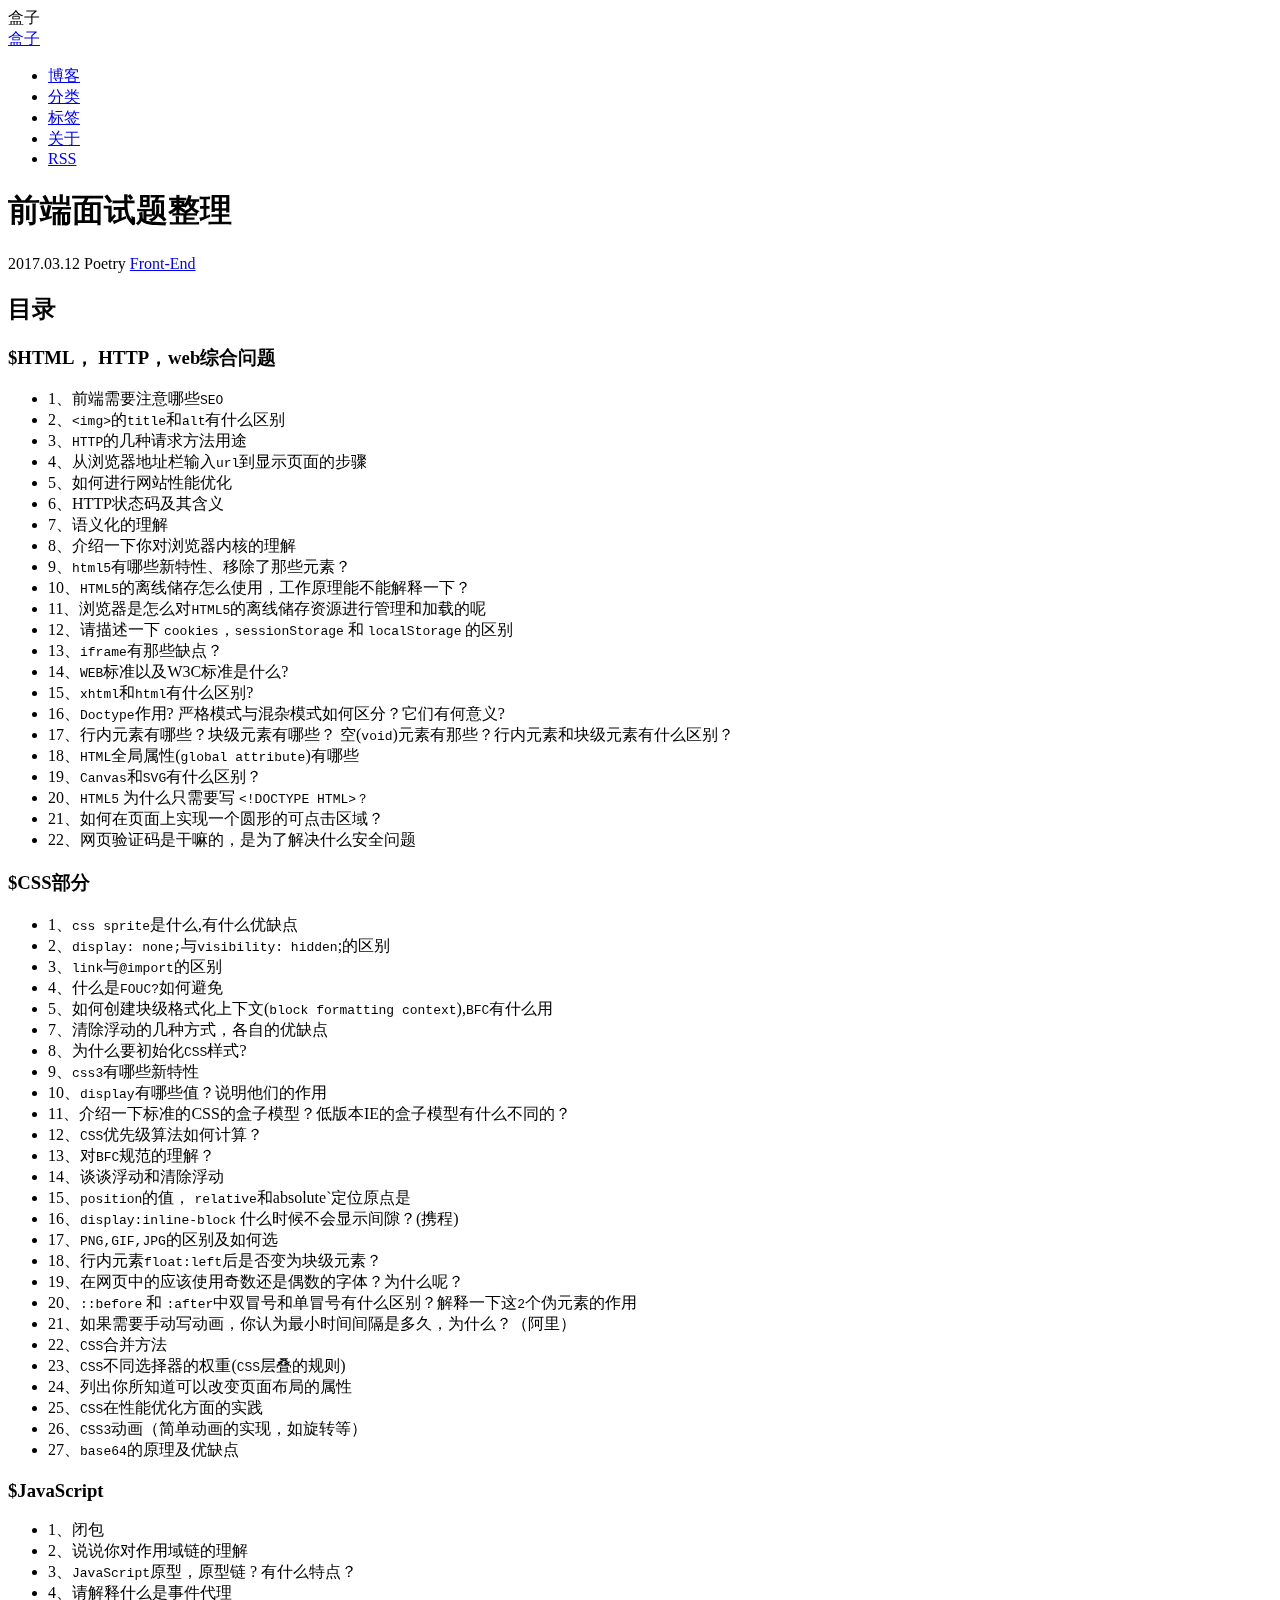
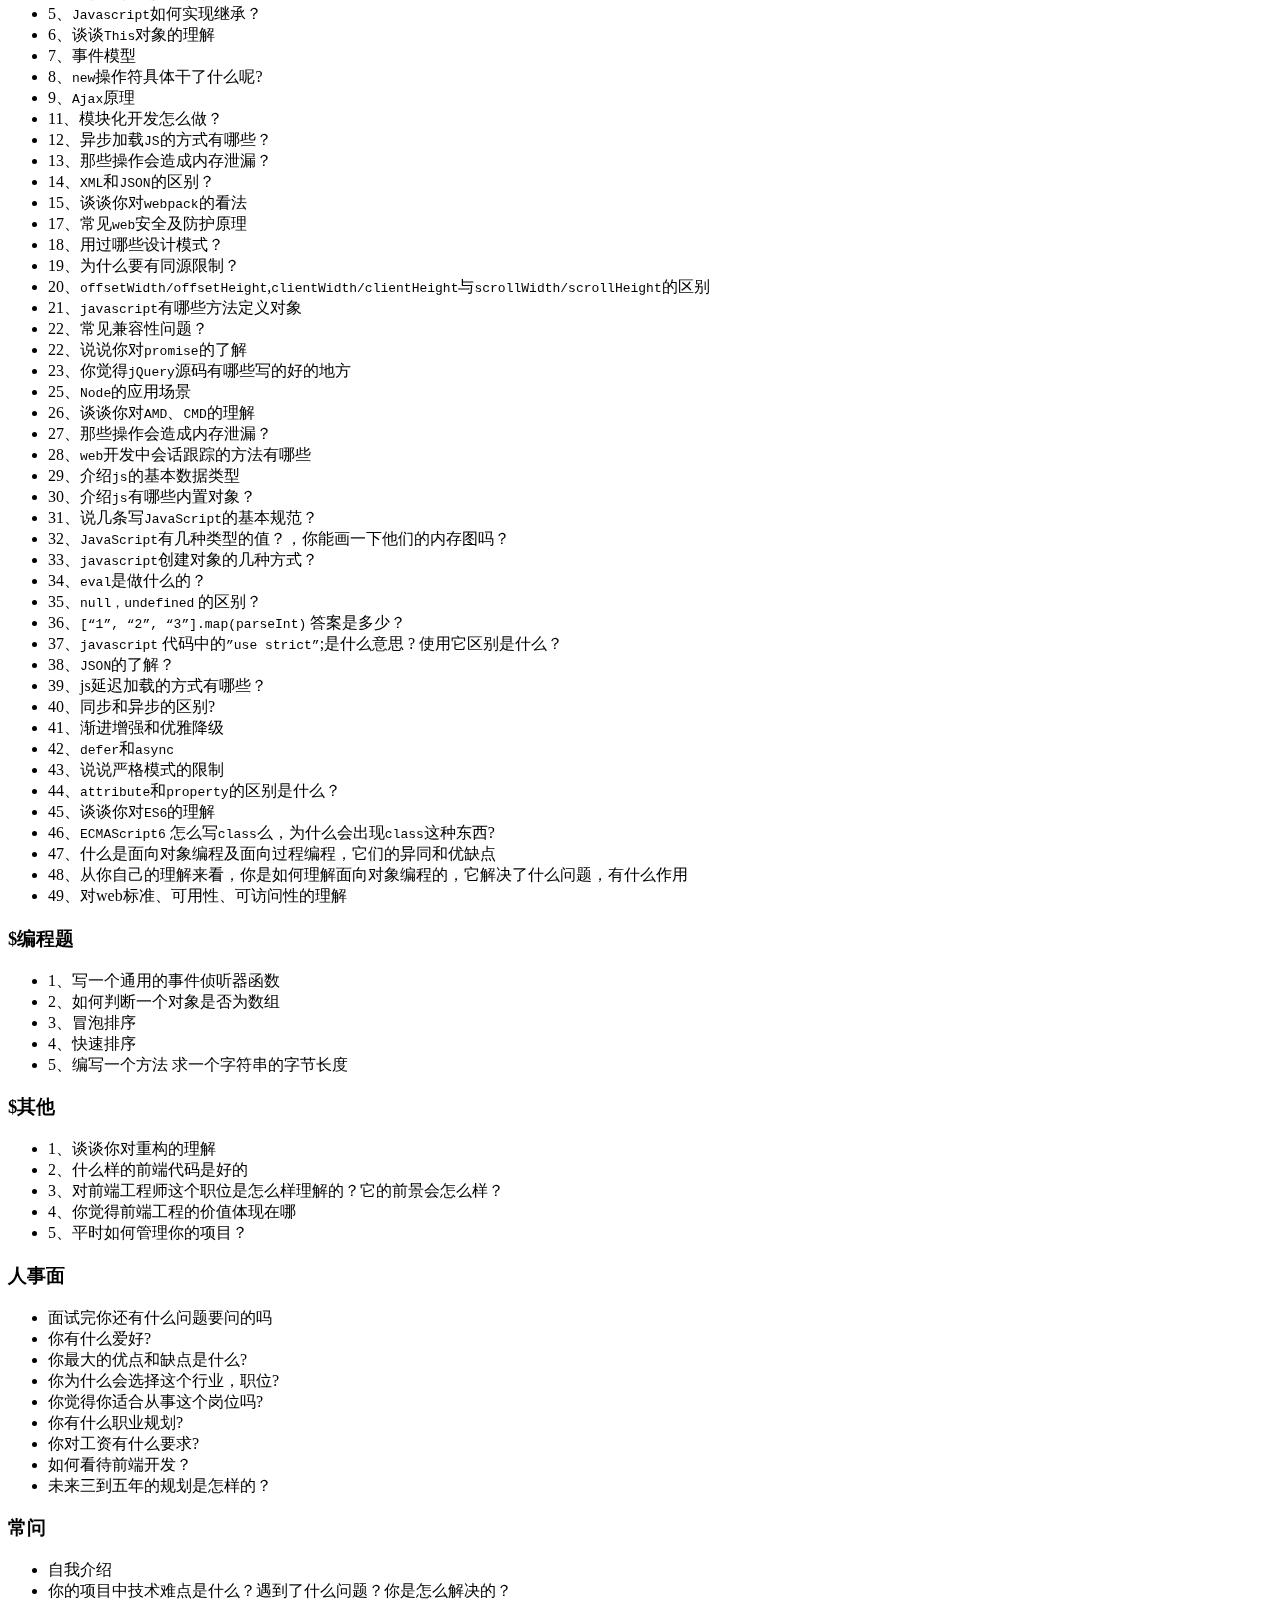
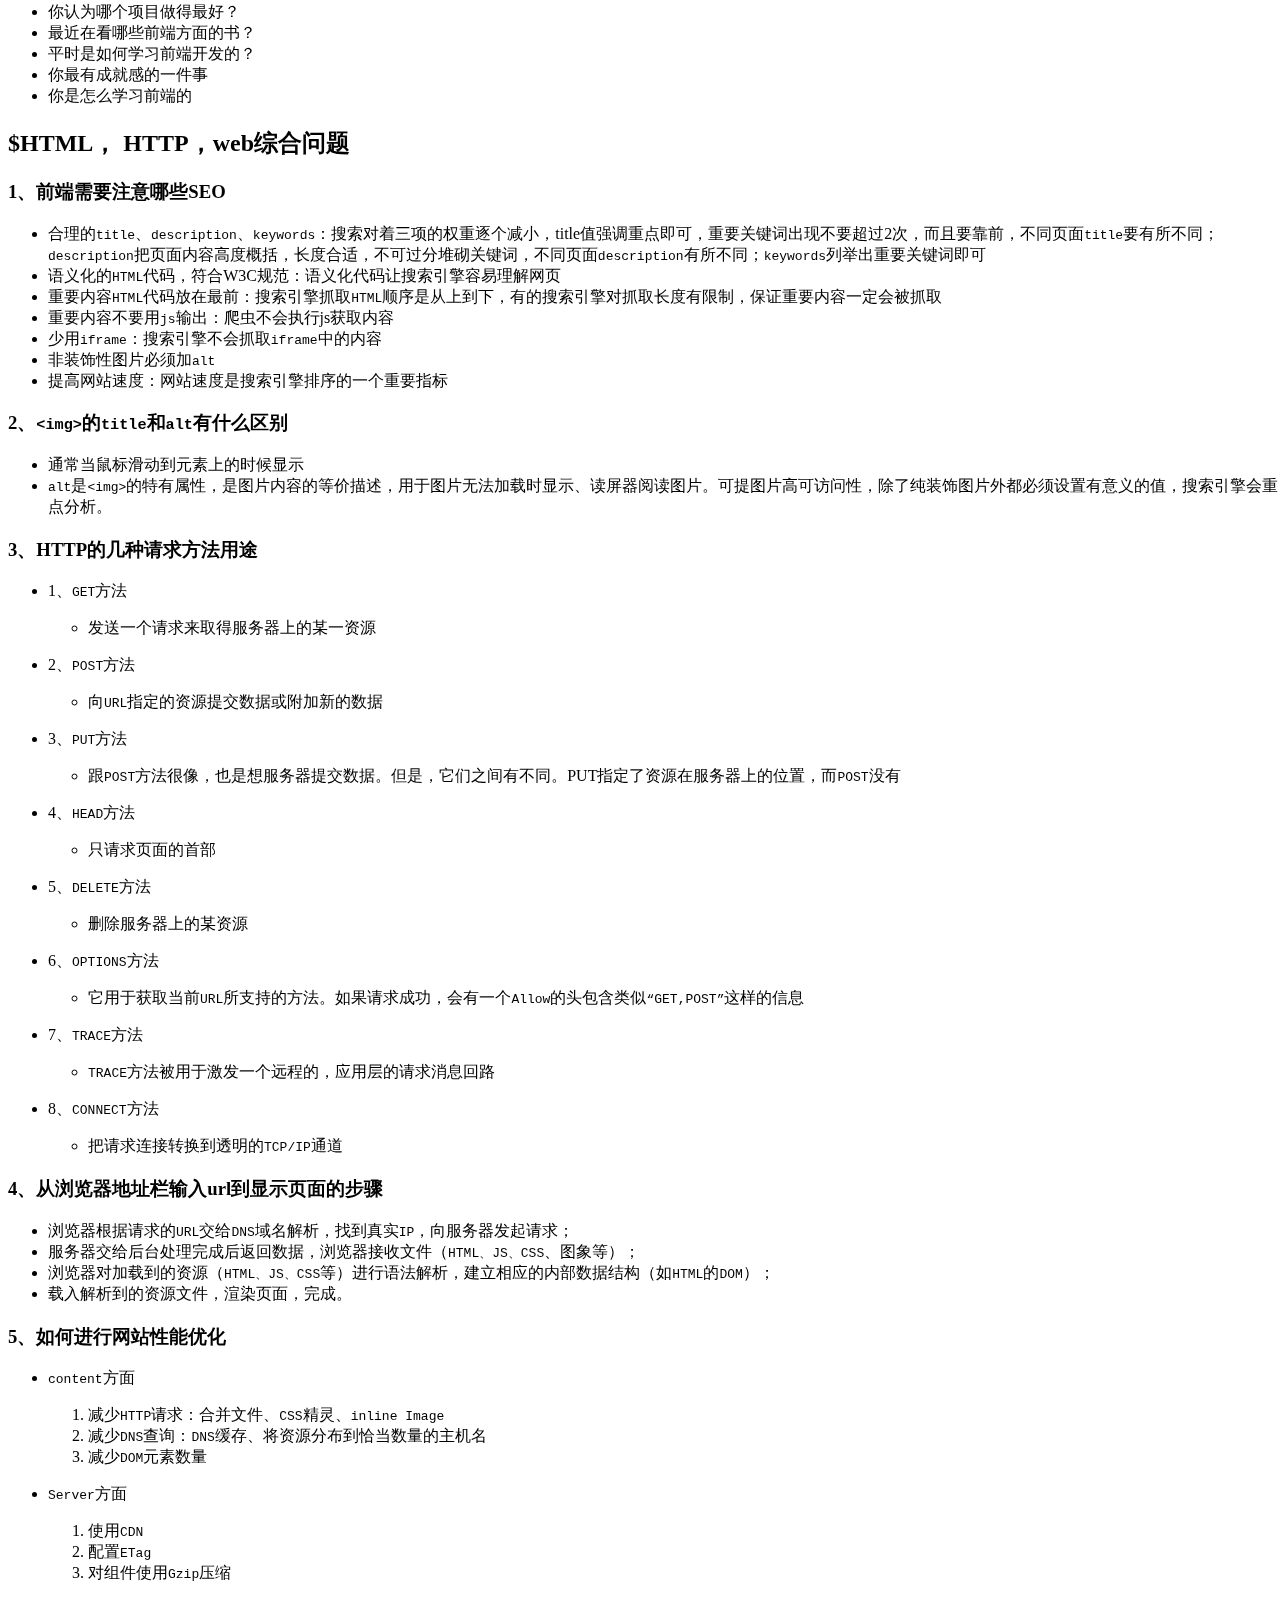
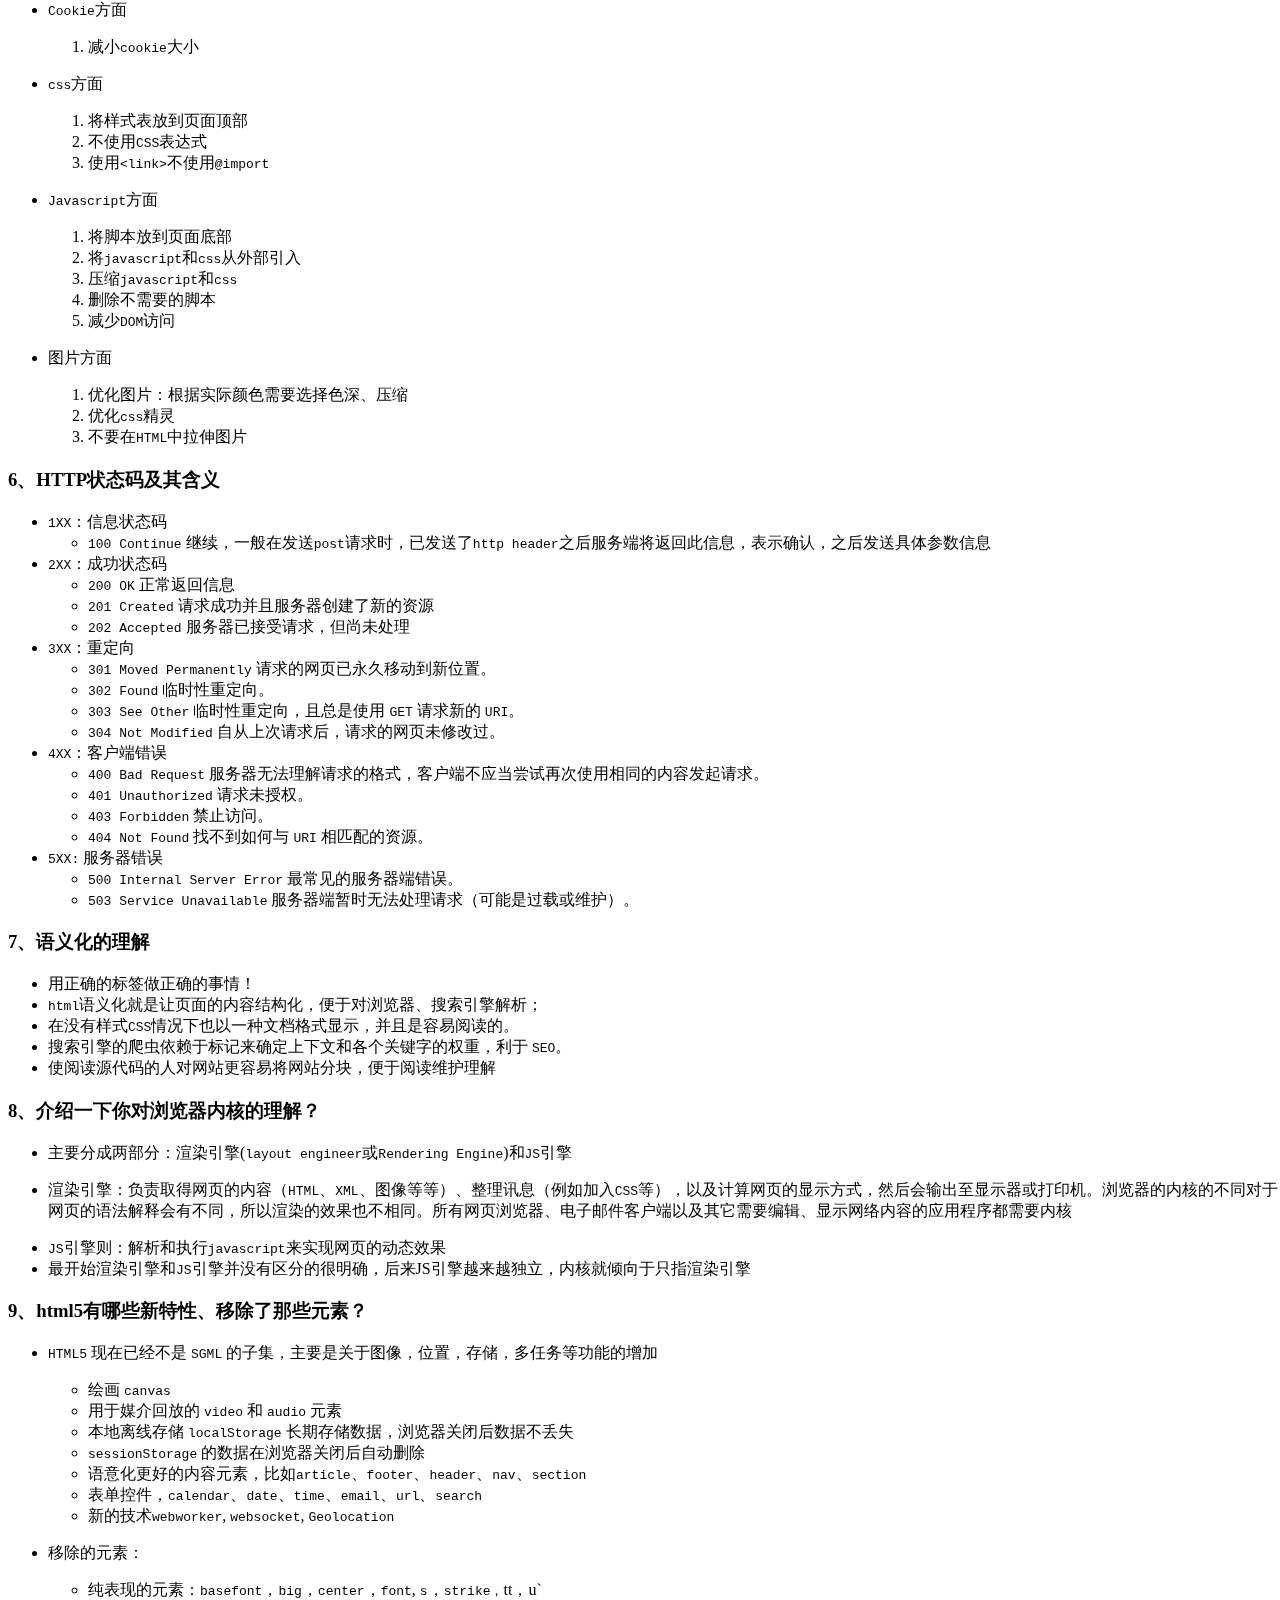
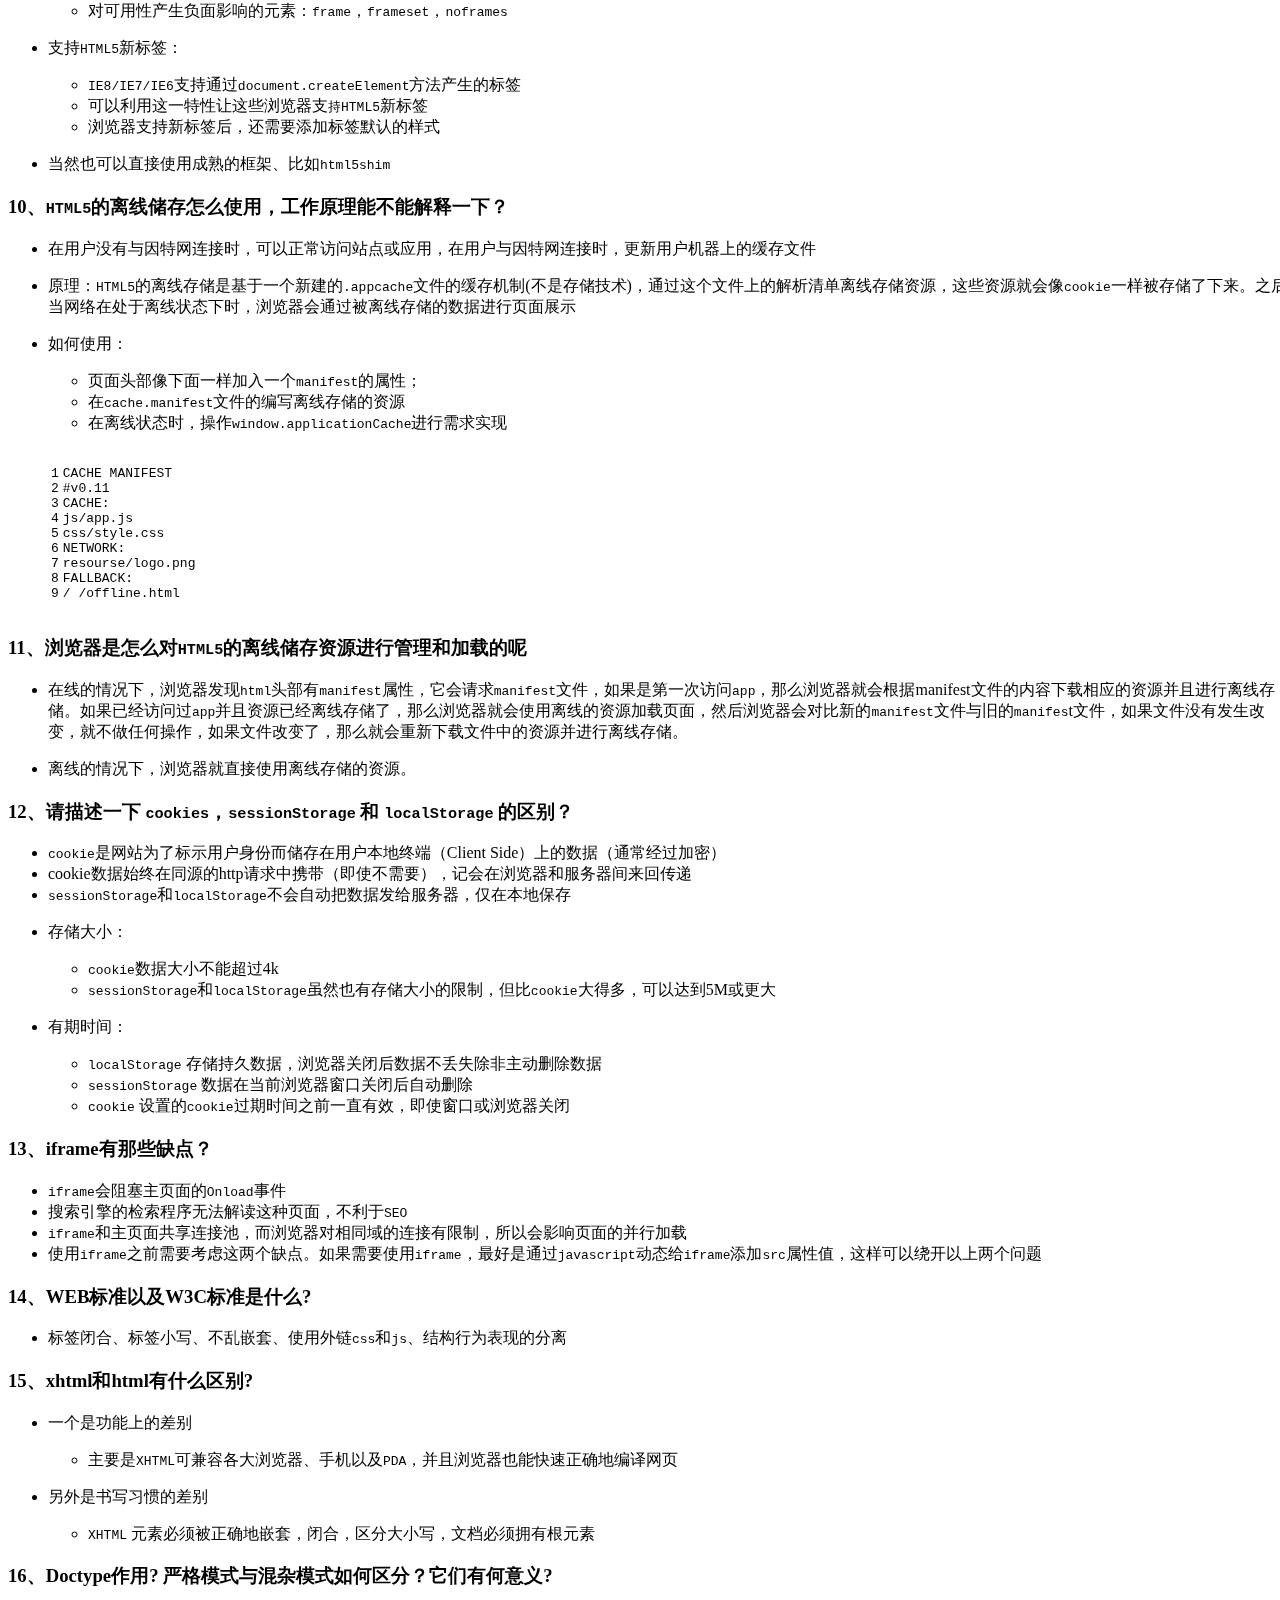
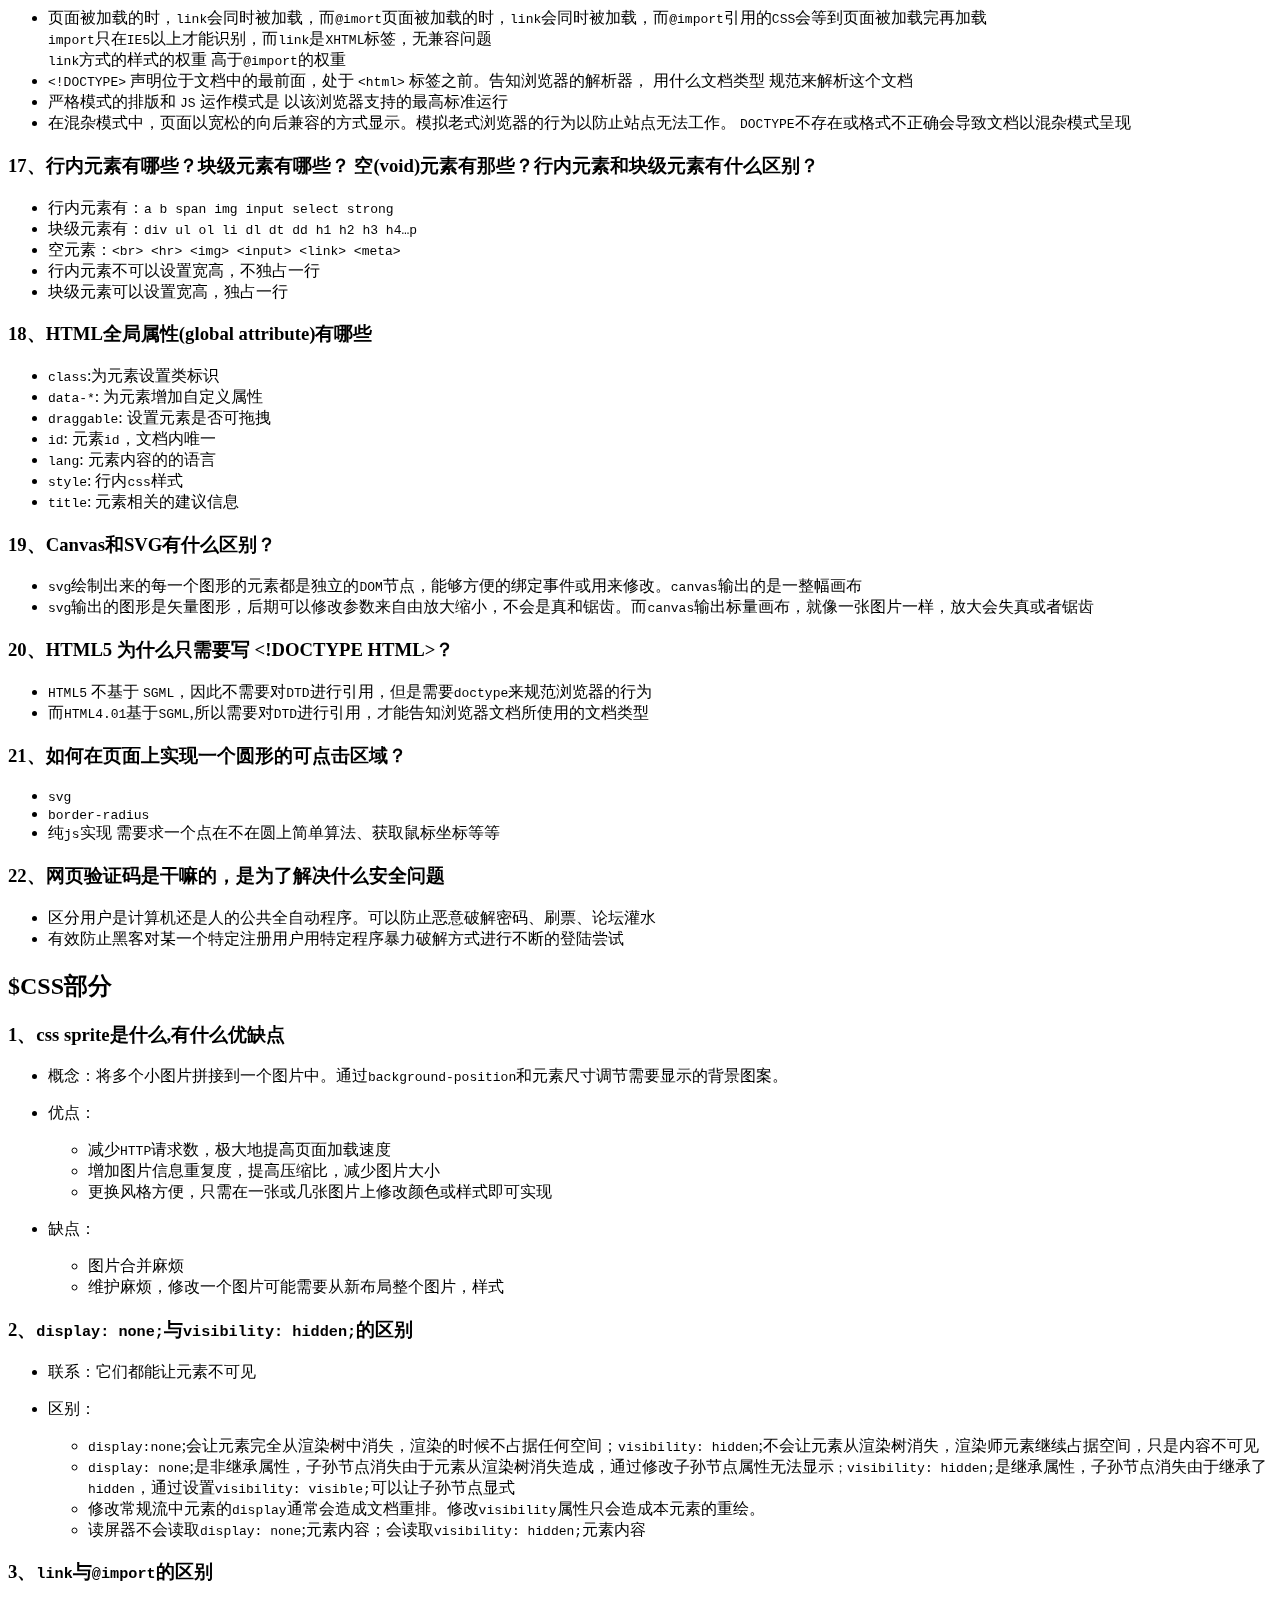
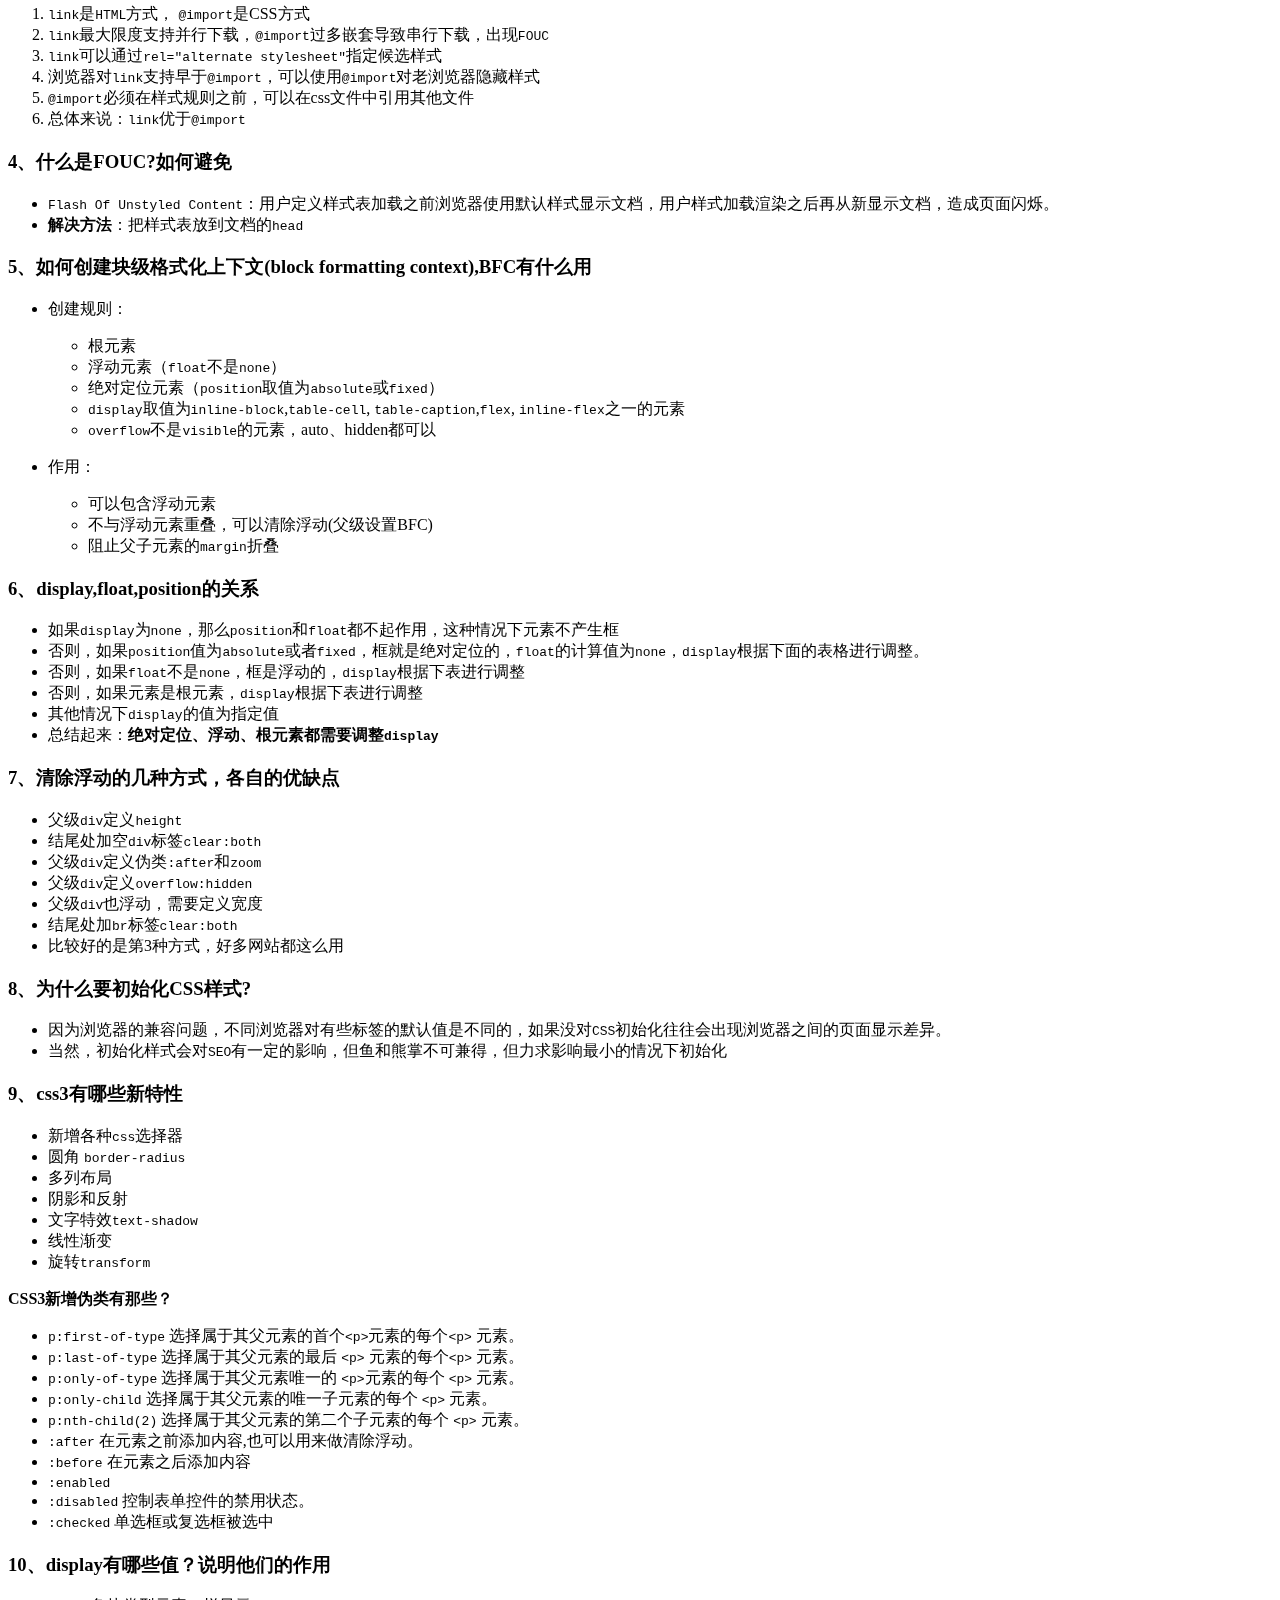
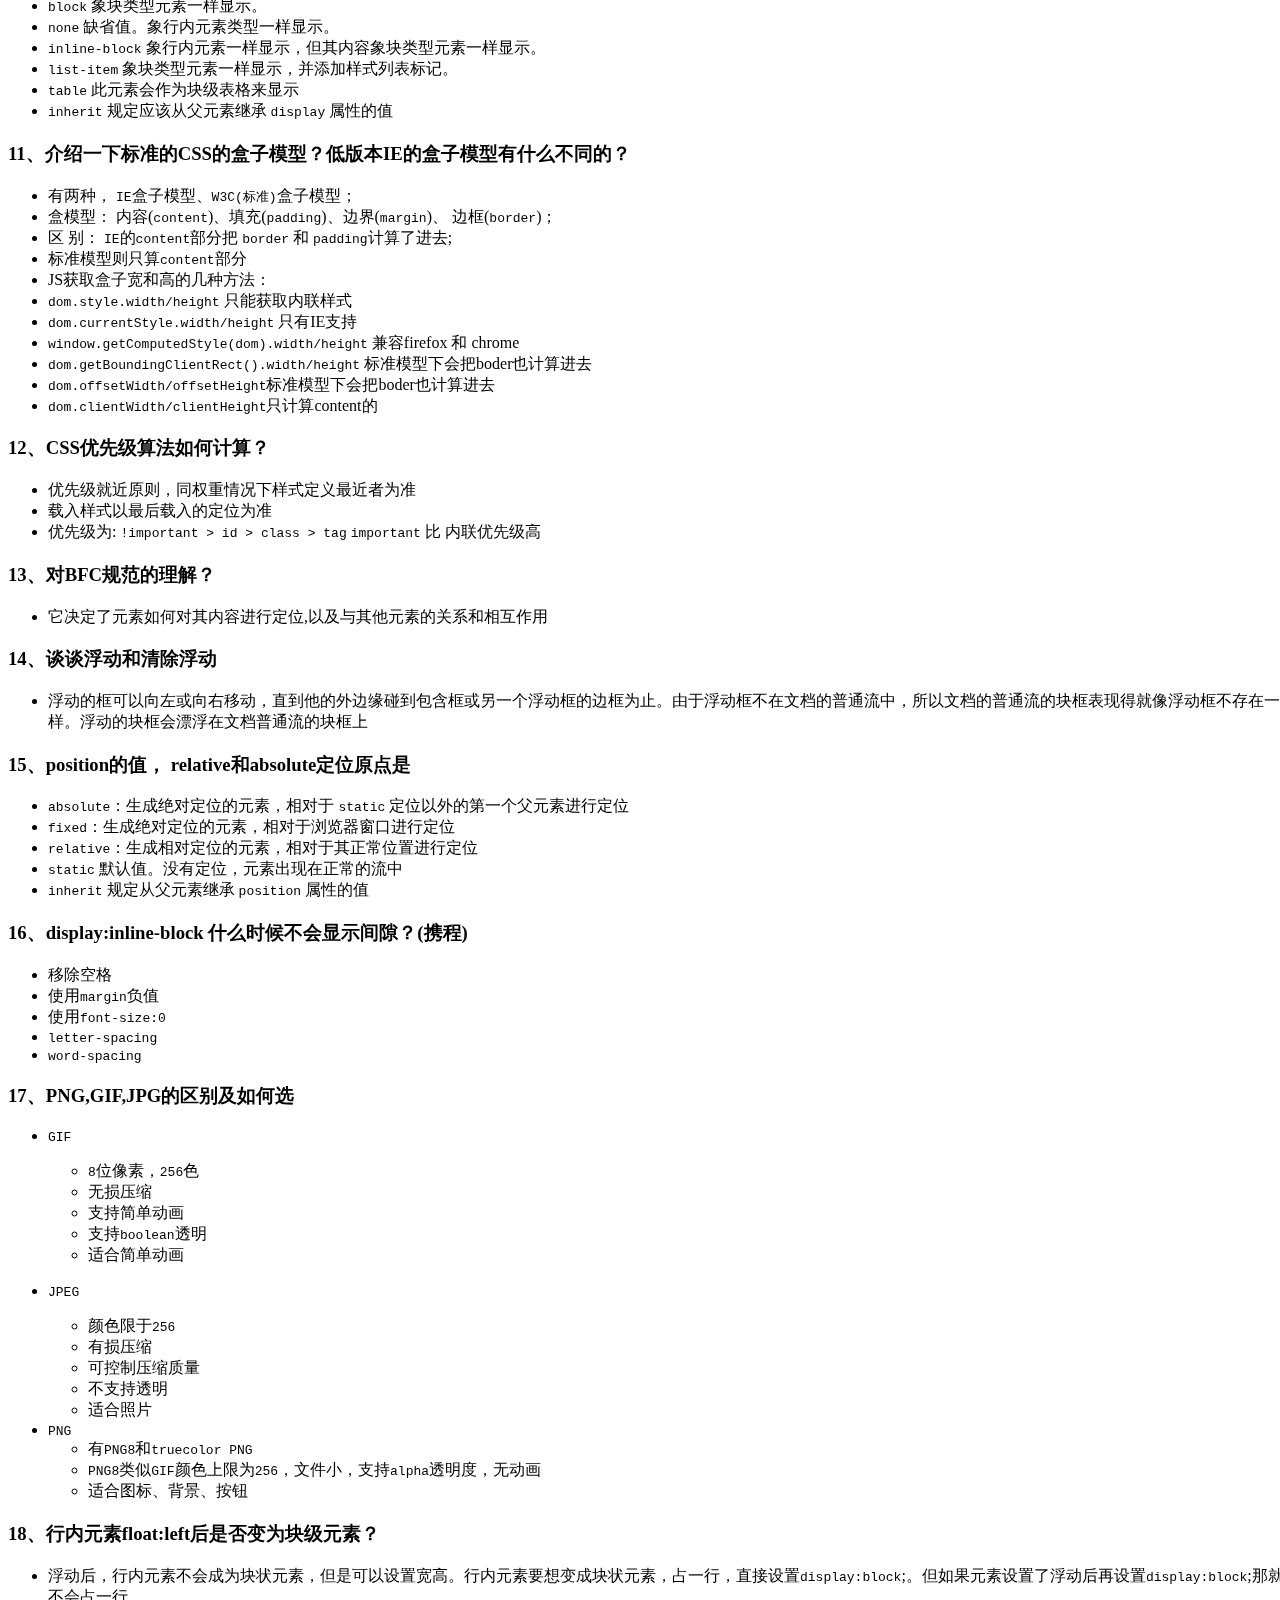
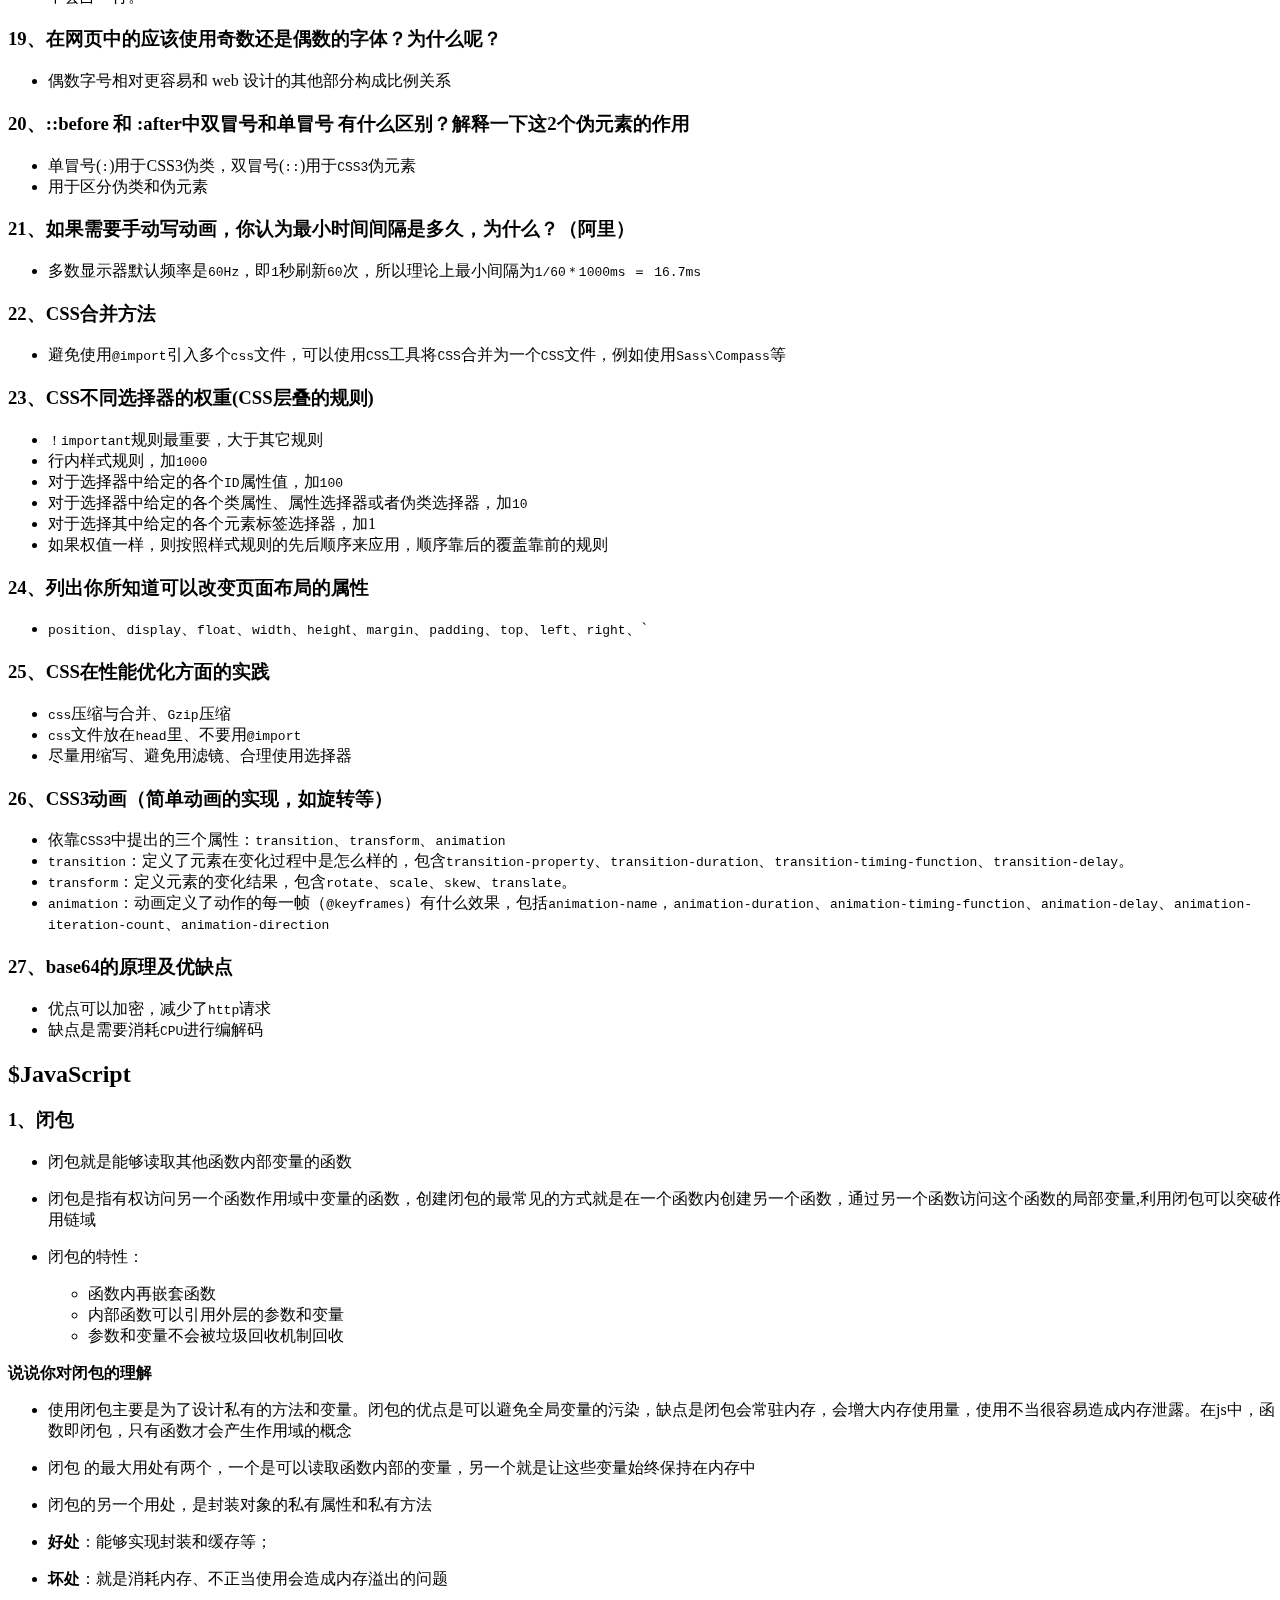
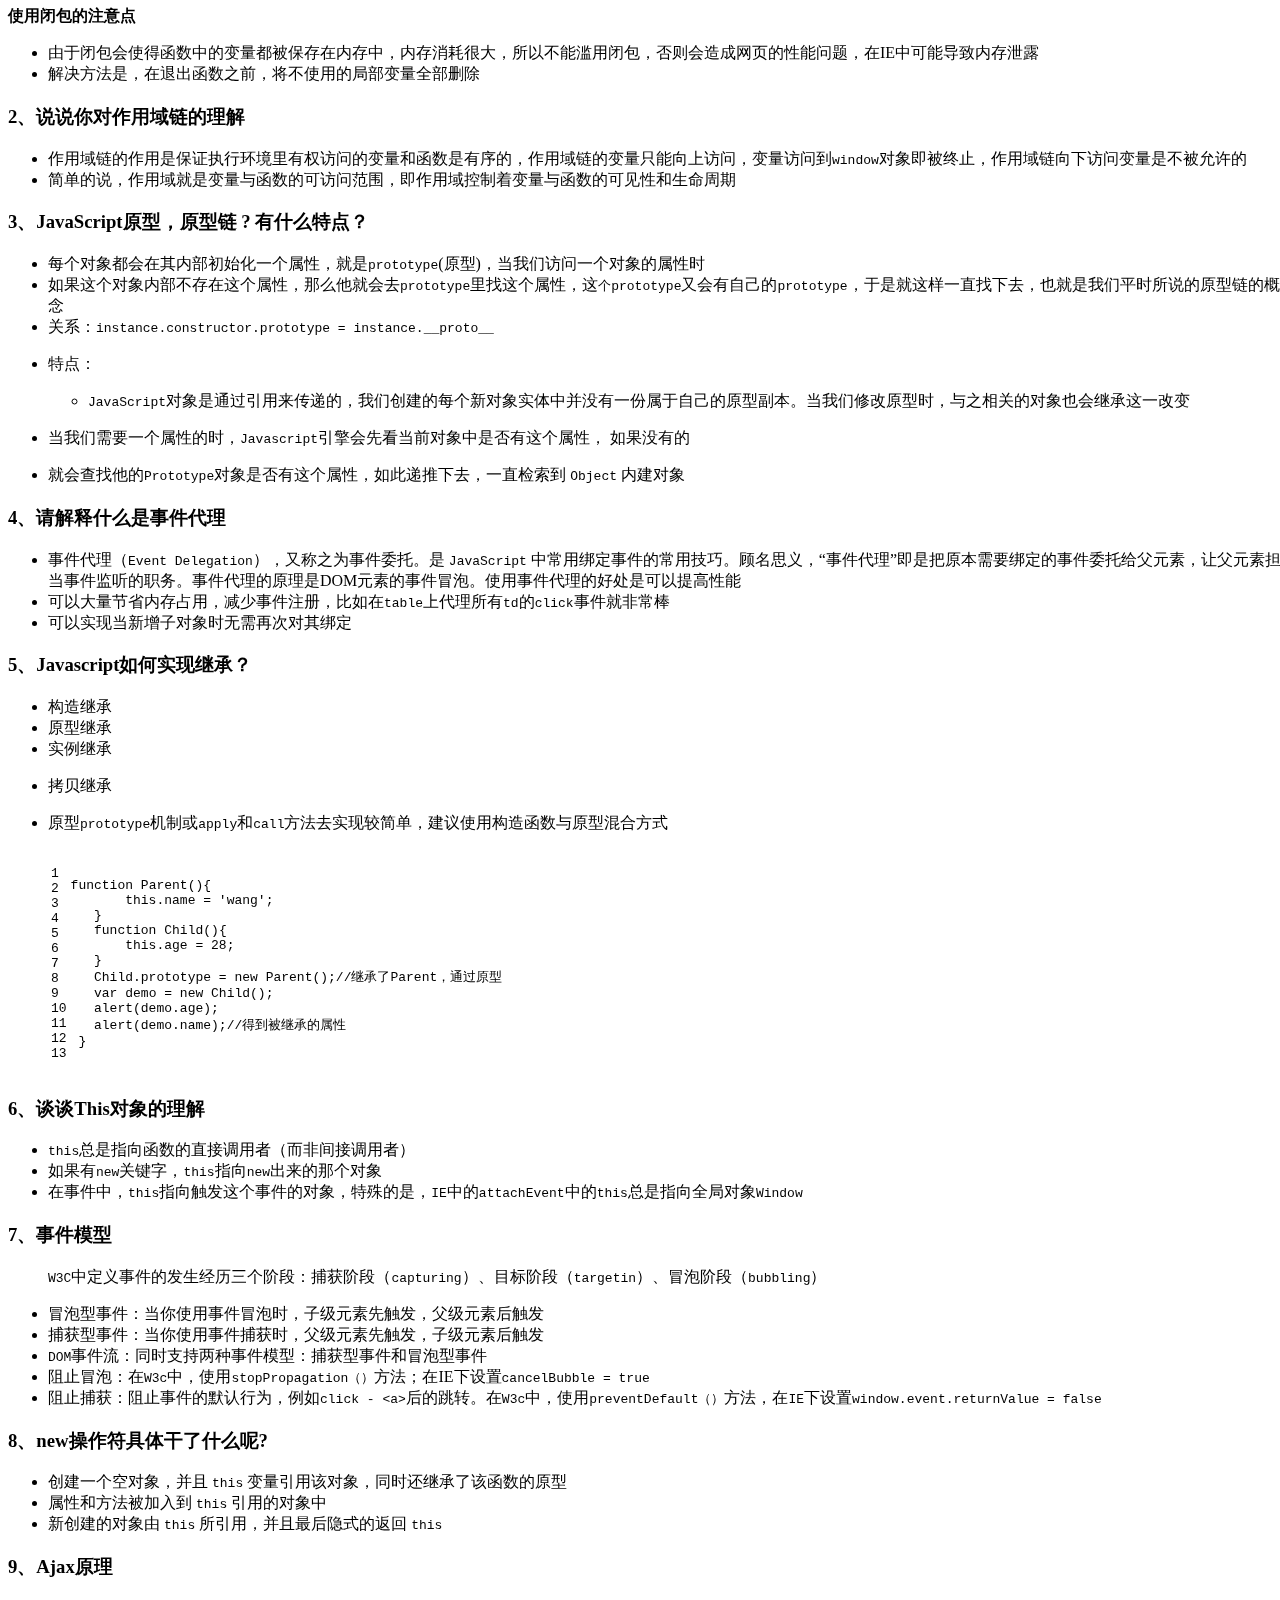
==== commit 2fe976af: "Add files via upload" ====
--- a/interview.html
+++ b/interview.html
@@ -1,1871 +1,2057 @@
 <!DOCTYPE html>
-<html lang="en">
+<!-- saved from url=(0064)http://blog.poetries.top/2017/03/12/front-end-interview-summary/ -->
+<html class="light page-post">
+
 <head>
-  <meta charset="UTF-8">
-  <meta name="viewport" content="width=device-width, initial-scale=1.0">
-  <meta http-equiv="X-UA-Compatible" content="ie=edge">
-  <title>面试相关</title>
-  <style>
-    * {
-      margin: 0;
-      padding: 0;
+  <meta http-equiv="Content-Type" content="text/html; charset=UTF-8">
+
+
+  <title>前端面试题整理 | Poetry's Blog</title>
+
+  <meta name="viewport" content="width=device-width, initial-scale=1, maximum-scale=1">
+
+
+  <meta name="keywords" content="面试,">
+
+
+  <meta name="description" content="目录$HTML， HTTP，web综合问题 1、前端需要注意哪些SEO 2、&amp;lt;img&amp;gt;的title和alt有什么区别 3、HTTP的几种请求方法用途 4、从浏览器地址栏输入url到显示页面的步骤 5、如何进行网站性能优化 6、HTTP状态码及其含义 7、语义化的理解 8、介绍一下你对浏览器内核的理解 9、html5有哪些新特性、移除了那些元素？ 10、HTML5的离线储存怎么使用，工作">
+  <meta name="keywords" content="面试">
+  <meta property="og:type" content="article">
+  <meta property="og:title" content="前端面试题整理">
+  <meta property="og:site_name" content="Poetry&#39;s Blog">
+  <meta property="og:description" content="目录$HTML， HTTP，web综合问题 1、前端需要注意哪些SEO 2、&amp;lt;img&amp;gt;的title和alt有什么区别 3、HTTP的几种请求方法用途 4、从浏览器地址栏输入url到显示页面的步骤 5、如何进行网站性能优化 6、HTTP状态码及其含义 7、语义化的理解 8、介绍一下你对浏览器内核的理解 9、html5有哪些新特性、移除了那些元素？ 10、HTML5的离线储存怎么使用，工作">
+  <meta property="og:locale" content="zh-Hans">
+  <meta property="og:updated_time" content="2017-07-29T14:08:04.438Z">
+  <meta name="twitter:card" content="summary">
+  <meta name="twitter:title" content="前端面试题整理">
+  <meta name="twitter:description" content="目录$HTML， HTTP，web综合问题 1、前端需要注意哪些SEO 2、&amp;lt;img&amp;gt;的title和alt有什么区别 3、HTTP的几种请求方法用途 4、从浏览器地址栏输入url到显示页面的步骤 5、如何进行网站性能优化 6、HTTP状态码及其含义 7、语义化的理解 8、介绍一下你对浏览器内核的理解 9、html5有哪些新特性、移除了那些元素？ 10、HTML5的离线储存怎么使用，工作">
+
+  <link rel="icon" href="http://blog.poetries.top/favicon.ico">
+  <link href="./static/styles.css" rel="stylesheet">
+
+  <!-- 加载gitment的css和js文件 -->
+  <link rel="stylesheet" href="./static/gitment.css">
+  <script src="./static/gitment.js"></script>
+</head>
+
+<body style="width: 100%;">
+
+
+
+  <span id="toolbox-mobile" class="toolbox-mobile">盒子</span>
+
+
+  <div class="post-header CENTER">
+
+    <div class="toolbox">
+      <a class="toolbox-entry" href="http://blog.poetries.top/">
+        <span class="toolbox-entry-text">盒子</span>
+        <i class="icon-angle-down"></i>
+        <i class="icon-home"></i>
+      </a>
+      <ul class="list-toolbox">
+
+        <li class="item-toolbox">
+          <a class="CIRCLE" href="http://blog.poetries.top/archives/" rel="noopener noreferrer" target="_self">
+            博客
+          </a>
+        </li>
+
+        <li class="item-toolbox">
+          <a class="CIRCLE" href="http://blog.poetries.top/categories/" rel="noopener noreferrer" target="_self">
+            分类
+          </a>
+        </li>
+
+        <li class="item-toolbox">
+          <a class="CIRCLE" href="http://blog.poetries.top/tags/" rel="noopener noreferrer" target="_self">
+            标签
+          </a>
+        </li>
+
+        <li class="item-toolbox">
+          <a class="CIRCLE" href="http://blog.poetries.top/about/" rel="noopener noreferrer" target="_self">
+            关于
+          </a>
+        </li>
+
+        <li class="item-toolbox">
+          <a class="CIRCLE" href="http://blog.poetries.top/atom.xml" rel="noopener noreferrer" target="_blank">
+            RSS
+          </a>
+        </li>
+
+      </ul>
+    </div>
+
+
+  </div>
+
+
+  
+
+
+  <div class="content content-post CENTER">
+    <canvas id="evanyou" width="2552" height="1260" style="position: fixed;width: 100%;height: 100%;top: 0;left:0;z-index:-1;"></canvas>
+    <article id="post-front-end-interview-summary" class="article article-type-post" itemprop="blogPost">
+      <header class="article-header">
+        <h1 class="post-title">前端面试题整理</h1>
+
+        <div class="article-meta">
+          <span>
+            <i class="icon-calendar"></i>
+            <span>2017.03.12</span>
+          </span>
+
+
+          <span class="article-author">
+            <i class="icon-user"></i>
+            <span>Poetry</span>
+          </span>
+
+
+
+          <span class="article-category">
+            <i class="icon-list"></i>
+            <a class="article-category-link" href="http://blog.poetries.top/categories/Front-End/">Front-End</a>
+          </span>
+
+
+
+
+
+
+        </div>
+      </header>
+
+      <div class="article-content">
+
+        <h2 id="目录"><a href="http://blog.poetries.top/2017/03/12/front-end-interview-summary/#目录" class="headerlink" title="目录"></a>目录</h2>
+        <h3
+          id="HTML，-HTTP，web综合问题"><a href="http://blog.poetries.top/2017/03/12/front-end-interview-summary/#HTML，-HTTP，web综合问题" class="headerlink"
+            title="$HTML， HTTP，web综合问题"></a>$HTML， HTTP，web综合问题</h3>
+        <ul>
+          <li>1、前端需要注意哪些<code>SEO</code></li>
+          <li>2、<code>&lt;img&gt;</code>的<code>title</code>和<code>alt</code>有什么区别</li>
+          <li>3、<code>HTTP</code>的几种请求方法用途</li>
+          <li>4、从浏览器地址栏输入<code>url</code>到显示页面的步骤</li>
+          <li>5、如何进行网站性能优化</li>
+          <li>6、HTTP状态码及其含义</li>
+          <li>7、语义化的理解</li>
+          <li>8、介绍一下你对浏览器内核的理解</li>
+          <li>9、<code>html5</code>有哪些新特性、移除了那些元素？</li>
+          <li>10、<code>HTML5</code>的离线储存怎么使用，工作原理能不能解释一下？</li>
+          <li>11、浏览器是怎么对<code>HTML5</code>的离线储存资源进行管理和加载的呢</li>
+          <li>12、请描述一下 <code>cookies</code>，<code>sessionStorage</code> 和 <code>localStorage</code> 的区别</li>
+          <li>13、<code>iframe</code>有那些缺点？</li>
+          <li>14、<code>WEB</code>标准以及W3C标准是什么?</li>
+          <li>15、<code>xhtml</code>和<code>html</code>有什么区别?</li>
+          <li>16、<code>Doctype</code>作用? 严格模式与混杂模式如何区分？它们有何意义?</li>
+          <li>17、行内元素有哪些？块级元素有哪些？ 空(<code>void</code>)元素有那些？行内元素和块级元素有什么区别？</li>
+          <li>18、<code>HTML</code>全局属性(<code>global attribute</code>)有哪些</li>
+          <li>19、<code>Canvas</code>和<code>SVG</code>有什么区别？</li>
+          <li>20、<code>HTML5</code> 为什么只需要写 <code>&lt;!DOCTYPE HTML&gt;？</code></li>
+          <li>21、如何在页面上实现一个圆形的可点击区域？</li>
+          <li>22、网页验证码是干嘛的，是为了解决什么安全问题</li>
+        </ul>
+        <h3 id="CSS部分"><a href="http://blog.poetries.top/2017/03/12/front-end-interview-summary/#CSS部分" class="headerlink"
+            title="$CSS部分"></a>$CSS部分</h3>
+        <ul>
+          <li>1、<code>css sprite</code>是什么,有什么优缺点</li>
+          <li>2、<code>display: none;</code>与<code>visibility: hidden</code>;的区别</li>
+          <li>3、<code>link</code>与<code>@import</code>的区别</li>
+          <li>4、什么是<code>FOUC?</code>如何避免</li>
+          <li>5、如何创建块级格式化上下文(<code>block formatting context</code>),<code>BFC</code>有什么用</li>
+          <li>7、清除浮动的几种方式，各自的优缺点</li>
+          <li>8、为什么要初始化<code>CSS</code>样式?</li>
+          <li>9、<code>css3</code>有哪些新特性</li>
+          <li>10、<code>display</code>有哪些值？说明他们的作用</li>
+          <li>11、介绍一下标准的CSS的盒子模型？低版本IE的盒子模型有什么不同的？</li>
+          <li>12、<code>CSS</code>优先级算法如何计算？</li>
+          <li>13、对<code>BFC</code>规范的理解？</li>
+          <li>14、谈谈浮动和清除浮动</li>
+          <li>15、<code>position</code>的值， <code>relative</code>和absolute`定位原点是</li>
+          <li>16、<code>display:inline-block</code> 什么时候不会显示间隙？(携程)</li>
+          <li>17、<code>PNG,GIF,JPG</code>的区别及如何选</li>
+          <li>18、行内元素<code>float:left</code>后是否变为块级元素？</li>
+          <li>19、在网页中的应该使用奇数还是偶数的字体？为什么呢？</li>
+          <li>20、<code>::before</code> 和 <code>:after</code>中双冒号和单冒号有什么区别？解释一下这<code>2</code>个伪元素的作用</li>
+          <li>21、如果需要手动写动画，你认为最小时间间隔是多久，为什么？（阿里）</li>
+          <li>22、<code>CSS</code>合并方法</li>
+          <li>23、<code>CSS</code>不同选择器的权重(<code>CSS</code>层叠的规则)</li>
+          <li>24、列出你所知道可以改变页面布局的属性</li>
+          <li>25、<code>CSS</code>在性能优化方面的实践</li>
+          <li>26、<code>CSS3</code>动画（简单动画的实现，如旋转等）</li>
+          <li>27、<code>base64</code>的原理及优缺点</li>
+        </ul>
+        <h3 id="JavaScript"><a href="http://blog.poetries.top/2017/03/12/front-end-interview-summary/#JavaScript" class="headerlink"
+            title="$JavaScript"></a>$JavaScript</h3>
+        <ul>
+          <li>1、闭包</li>
+          <li>2、说说你对作用域链的理解</li>
+          <li>3、<code>JavaScript</code>原型，原型链 ? 有什么特点？</li>
+          <li>4、请解释什么是事件代理</li>
+          <li>5、<code>Javascript</code>如何实现继承？</li>
+          <li>6、谈谈<code>This</code>对象的理解</li>
+          <li>7、事件模型</li>
+          <li>8、<code>new</code>操作符具体干了什么呢?</li>
+          <li>9、<code>Ajax</code>原理</li>
+          <li>11、模块化开发怎么做？</li>
+          <li>12、异步加载<code>JS</code>的方式有哪些？</li>
+          <li>13、那些操作会造成内存泄漏？</li>
+          <li>14、<code>XML</code>和<code>JSON</code>的区别？</li>
+          <li>15、谈谈你对<code>webpack</code>的看法</li>
+          <li>17、常见<code>web</code>安全及防护原理</li>
+          <li>18、用过哪些设计模式？</li>
+          <li>19、为什么要有同源限制？</li>
+          <li>20、<code>offsetWidth/offsetHeight</code>,<code>clientWidth/clientHeight</code>与<code>scrollWidth/scrollHeight</code>的区别</li>
+          <li>21、<code>javascript</code>有哪些方法定义对象</li>
+          <li>22、常见兼容性问题？</li>
+          <li>22、说说你对<code>promise</code>的了解</li>
+          <li>23、你觉得<code>jQuery</code>源码有哪些写的好的地方</li>
+          <li>25、<code>Node</code>的应用场景</li>
+          <li>26、谈谈你对<code>AMD</code>、<code>CMD</code>的理解</li>
+          <li>27、那些操作会造成内存泄漏？</li>
+          <li>28、<code>web</code>开发中会话跟踪的方法有哪些</li>
+          <li>29、介绍<code>js</code>的基本数据类型</li>
+          <li>30、介绍<code>js</code>有哪些内置对象？</li>
+          <li>31、说几条写<code>JavaScript</code>的基本规范？</li>
+          <li>32、<code>JavaScript</code>有几种类型的值？，你能画一下他们的内存图吗？</li>
+          <li>33、<code>javascript</code>创建对象的几种方式？</li>
+          <li>34、<code>eval</code>是做什么的？</li>
+          <li>35、<code>null，undefined</code> 的区别？</li>
+          <li>36、<code>[“1”, “2”, “3”].map(parseInt)</code> 答案是多少？</li>
+          <li>37、<code>javascript</code> 代码中的<code>”use strict”</code>;是什么意思 ? 使用它区别是什么？</li>
+          <li>38、<code>JSON</code>的了解？</li>
+          <li>39、js延迟加载的方式有哪些？</li>
+          <li>40、同步和异步的区别?</li>
+          <li>41、渐进增强和优雅降级</li>
+          <li>42、<code>defer</code>和<code>async</code></li>
+          <li>43、说说严格模式的限制</li>
+          <li>44、<code>attribute</code>和<code>property</code>的区别是什么？</li>
+          <li>45、谈谈你对<code>ES6</code>的理解</li>
+          <li>46、<code>ECMAScript6</code> 怎么写<code>class</code>么，为什么会出现<code>class</code>这种东西?</li>
+          <li>47、什么是面向对象编程及面向过程编程，它们的异同和优缺点</li>
+          <li>48、从你自己的理解来看，你是如何理解面向对象编程的，它解决了什么问题，有什么作用</li>
+          <li>49、对web标准、可用性、可访问性的理解</li>
+        </ul>
+        <h3 id="编程题"><a href="http://blog.poetries.top/2017/03/12/front-end-interview-summary/#编程题" class="headerlink" title="$编程题"></a>$编程题</h3>
+        <ul>
+          <li>1、写一个通用的事件侦听器函数</li>
+          <li>2、如何判断一个对象是否为数组</li>
+          <li>3、冒泡排序</li>
+          <li>4、快速排序</li>
+          <li>5、编写一个方法 求一个字符串的字节长度</li>
+        </ul>
+        <h3 id="其他"><a href="http://blog.poetries.top/2017/03/12/front-end-interview-summary/#其他" class="headerlink" title="$其他"></a>$其他</h3>
+        <ul>
+          <li>1、谈谈你对重构的理解</li>
+          <li>2、什么样的前端代码是好的</li>
+          <li>3、对前端工程师这个职位是怎么样理解的？它的前景会怎么样？</li>
+          <li>4、你觉得前端工程的价值体现在哪</li>
+          <li>5、平时如何管理你的项目？</li>
+        </ul>
+        <h3 id="人事面"><a href="http://blog.poetries.top/2017/03/12/front-end-interview-summary/#人事面" class="headerlink" title="人事面"></a>人事面</h3>
+        <ul>
+          <li>面试完你还有什么问题要问的吗</li>
+          <li>你有什么爱好?</li>
+          <li>你最大的优点和缺点是什么?</li>
+          <li>你为什么会选择这个行业，职位?</li>
+          <li>你觉得你适合从事这个岗位吗?</li>
+          <li>你有什么职业规划?</li>
+          <li>你对工资有什么要求?</li>
+          <li>如何看待前端开发？</li>
+          <li>未来三到五年的规划是怎样的？</li>
+        </ul>
+        <h3 id="常问"><a href="http://blog.poetries.top/2017/03/12/front-end-interview-summary/#常问" class="headerlink" title="常问"></a>常问</h3>
+        <ul>
+          <li>自我介绍</li>
+          <li>你的项目中技术难点是什么？遇到了什么问题？你是怎么解决的？</li>
+          <li>你认为哪个项目做得最好？</li>
+          <li>最近在看哪些前端方面的书？</li>
+          <li>平时是如何学习前端开发的？</li>
+          <li>你最有成就感的一件事</li>
+          <li>你是怎么学习前端的</li>
+        </ul>
+        <h2 id="HTML，-HTTP，web综合问题-1"><a href="http://blog.poetries.top/2017/03/12/front-end-interview-summary/#HTML，-HTTP，web综合问题-1"
+            class="headerlink" title="$HTML， HTTP，web综合问题"></a>$HTML， HTTP，web综合问题</h2>
+        <h3 id="1、前端需要注意哪些SEO"><a href="http://blog.poetries.top/2017/03/12/front-end-interview-summary/#1、前端需要注意哪些SEO" class="headerlink" title="1、前端需要注意哪些SEO"></a>1、前端需要注意哪些SEO</h3>
+        <ul>
+          <li>合理的<code>title</code>、<code>description</code>、<code>keywords</code>：搜索对着三项的权重逐个减小，title值强调重点即可，重要关键词出现不要超过2次，而且要靠前，不同页面<code>title</code>要有所不同；<code>description</code>把页面内容高度概括，长度合适，不可过分堆砌关键词，不同页面<code>description</code>有所不同；<code>keywords</code>列举出重要关键词即可</li>
+          <li>语义化的<code>HTML</code>代码，符合W3C规范：语义化代码让搜索引擎容易理解网页</li>
+          <li>重要内容<code>HTML</code>代码放在最前：搜索引擎抓取<code>HTML</code>顺序是从上到下，有的搜索引擎对抓取长度有限制，保证重要内容一定会被抓取</li>
+          <li>重要内容不要用<code>js</code>输出：爬虫不会执行js获取内容</li>
+          <li>少用<code>iframe</code>：搜索引擎不会抓取<code>iframe</code>中的内容</li>
+          <li>非装饰性图片必须加<code>alt</code></li>
+          <li>提高网站速度：网站速度是搜索引擎排序的一个重要指标</li>
+        </ul>
+        <h3 id="2、-lt-img-gt-的title和alt有什么区别"><a href="http://blog.poetries.top/2017/03/12/front-end-interview-summary/#2、-lt-img-gt-的title和alt有什么区别"
+            class="headerlink" title="2、&lt;img&gt;的title和alt有什么区别"></a>2、<code>&lt;img&gt;</code>的<code>title</code>和<code>alt</code>有什么区别</h3>
+        <ul>
+          <li>通常当鼠标滑动到元素上的时候显示</li>
+          <li><code>alt</code>是<code>&lt;img&gt;</code>的特有属性，是图片内容的等价描述，用于图片无法加载时显示、读屏器阅读图片。可提图片高可访问性，除了纯装饰图片外都必须设置有意义的值，搜索引擎会重点分析。</li>
+        </ul>
+        <h3 id="3、HTTP的几种请求方法用途"><a href="http://blog.poetries.top/2017/03/12/front-end-interview-summary/#3、HTTP的几种请求方法用途"
+            class="headerlink" title="3、HTTP的几种请求方法用途"></a>3、HTTP的几种请求方法用途</h3>
+        <ul>
+          <li>
+            <p>1、<code>GET</code>方法</p>
+            <ul>
+              <li>发送一个请求来取得服务器上的某一资源</li>
+            </ul>
+          </li>
+          <li>
+            <p>2、<code>POST</code>方法</p>
+            <ul>
+              <li>向<code>URL</code>指定的资源提交数据或附加新的数据</li>
+            </ul>
+          </li>
+          <li>
+            <p>3、<code>PUT</code>方法</p>
+            <ul>
+              <li>跟<code>POST</code>方法很像，也是想服务器提交数据。但是，它们之间有不同。PUT指定了资源在服务器上的位置，而<code>POST</code>没有</li>
+            </ul>
+          </li>
+          <li>
+            <p>4、<code>HEAD</code>方法</p>
+            <ul>
+              <li>只请求页面的首部</li>
+            </ul>
+          </li>
+          <li>
+            <p>5、<code>DELETE</code>方法</p>
+            <ul>
+              <li>删除服务器上的某资源</li>
+            </ul>
+          </li>
+          <li>
+            <p>6、<code>OPTIONS</code>方法</p>
+            <ul>
+              <li>它用于获取当前<code>URL</code>所支持的方法。如果请求成功，会有一个<code>Allow</code>的头包含类似<code>“GET,POST”</code>这样的信息</li>
+            </ul>
+          </li>
+          <li>
+            <p>7、<code>TRACE</code>方法</p>
+            <ul>
+              <li><code>TRACE</code>方法被用于激发一个远程的，应用层的请求消息回路</li>
+            </ul>
+          </li>
+          <li>
+            <p>8、<code>CONNECT</code>方法</p>
+            <ul>
+              <li>把请求连接转换到透明的<code>TCP/IP</code>通道</li>
+            </ul>
+          </li>
+        </ul>
+        <h3 id="4、从浏览器地址栏输入url到显示页面的步骤"><a href="http://blog.poetries.top/2017/03/12/front-end-interview-summary/#4、从浏览器地址栏输入url到显示页面的步骤"
+            class="headerlink" title="4、从浏览器地址栏输入url到显示页面的步骤"></a>4、从浏览器地址栏输入url到显示页面的步骤</h3>
+        <ul>
+          <li>浏览器根据请求的<code>URL</code>交给<code>DNS</code>域名解析，找到真实<code>IP</code>，向服务器发起请求；</li>
+          <li>服务器交给后台处理完成后返回数据，浏览器接收文件（<code>HTML、JS、CSS</code>、图象等）；</li>
+          <li>浏览器对加载到的资源（<code>HTML、JS、CSS</code>等）进行语法解析，建立相应的内部数据结构（如<code>HTML</code>的<code>DOM</code>）；</li>
+          <li>载入解析到的资源文件，渲染页面，完成。</li>
+        </ul>
+        <h3 id="5、如何进行网站性能优化"><a href="http://blog.poetries.top/2017/03/12/front-end-interview-summary/#5、如何进行网站性能优化" class="headerlink"
+            title="5、如何进行网站性能优化"></a>5、如何进行网站性能优化</h3>
+        <ul>
+          <li>
+            <p><code>content</code>方面</p>
+            <ol>
+              <li>减少<code>HTTP</code>请求：合并文件、<code>CSS</code>精灵、<code>inline Image</code></li>
+              <li>减少<code>DNS</code>查询：<code>DNS</code>缓存、将资源分布到恰当数量的主机名</li>
+              <li>减少<code>DOM</code>元素数量</li>
+            </ol>
+          </li>
+          <li>
+            <p><code>Server</code>方面</p>
+            <ol>
+              <li>使用<code>CDN</code></li>
+              <li>配置<code>ETag</code></li>
+              <li>对组件使用<code>Gzip</code>压缩</li>
+            </ol>
+          </li>
+          <li>
+            <p><code>Cookie</code>方面</p>
+            <ol>
+              <li>减小<code>cookie</code>大小</li>
+            </ol>
+          </li>
+          <li>
+            <p><code>css</code>方面</p>
+            <ol>
+              <li>将样式表放到页面顶部</li>
+              <li>不使用<code>CSS</code>表达式</li>
+              <li>使用<code>&lt;link&gt;</code>不使用<code>@import</code></li>
+            </ol>
+          </li>
+          <li>
+            <p><code>Javascript</code>方面</p>
+            <ol>
+              <li>将脚本放到页面底部</li>
+              <li>将<code>javascript</code>和<code>css</code>从外部引入</li>
+              <li>压缩<code>javascript</code>和<code>css</code></li>
+              <li>删除不需要的脚本</li>
+              <li>减少<code>DOM</code>访问</li>
+            </ol>
+          </li>
+          <li>
+            <p>图片方面</p>
+            <ol>
+              <li>优化图片：根据实际颜色需要选择色深、压缩</li>
+              <li>优化<code>css</code>精灵</li>
+              <li>不要在<code>HTML</code>中拉伸图片</li>
+            </ol>
+          </li>
+        </ul>
+        <h3 id="6、HTTP状态码及其含义"><a href="http://blog.poetries.top/2017/03/12/front-end-interview-summary/#6、HTTP状态码及其含义" class="headerlink"
+            title="6、HTTP状态码及其含义"></a>6、HTTP状态码及其含义</h3>
+        <ul>
+          <li><code>1XX</code>：信息状态码<ul>
+              <li><code>100  Continue</code> 继续，一般在发送<code>post</code>请求时，已发送了<code>http header</code>之后服务端将返回此信息，表示确认，之后发送具体参数信息</li>
+            </ul>
+          </li>
+          <li><code>2XX</code>：成功状态码<ul>
+              <li><code>200  OK</code> 正常返回信息</li>
+              <li><code>201  Created</code> 请求成功并且服务器创建了新的资源</li>
+              <li><code>202  Accepted</code> 服务器已接受请求，但尚未处理</li>
+            </ul>
+          </li>
+          <li><code>3XX</code>：重定向<ul>
+              <li><code>301  Moved Permanently</code> 请求的网页已永久移动到新位置。</li>
+              <li><code>302 Found</code> 临时性重定向。</li>
+              <li><code>303 See Other</code> 临时性重定向，且总是使用 <code>GET</code> 请求新的 <code>URI</code>。</li>
+              <li><code>304  Not Modified</code> 自从上次请求后，请求的网页未修改过。</li>
+            </ul>
+          </li>
+          <li><code>4XX</code>：客户端错误<ul>
+              <li><code>400 Bad Request</code> 服务器无法理解请求的格式，客户端不应当尝试再次使用相同的内容发起请求。</li>
+              <li><code>401 Unauthorized</code> 请求未授权。</li>
+              <li><code>403 Forbidden</code> 禁止访问。</li>
+              <li><code>404 Not Found</code> 找不到如何与 <code>URI</code> 相匹配的资源。</li>
+            </ul>
+          </li>
+          <li><code>5XX:</code> 服务器错误<ul>
+              <li><code>500 Internal Server Error</code> 最常见的服务器端错误。</li>
+              <li><code>503 Service Unavailable</code> 服务器端暂时无法处理请求（可能是过载或维护）。</li>
+            </ul>
+          </li>
+        </ul>
+        <h3 id="7、语义化的理解"><a href="http://blog.poetries.top/2017/03/12/front-end-interview-summary/#7、语义化的理解" class="headerlink"
+            title="7、语义化的理解"></a>7、语义化的理解</h3>
+        <ul>
+          <li>用正确的标签做正确的事情！</li>
+          <li><code>html</code>语义化就是让页面的内容结构化，便于对浏览器、搜索引擎解析；</li>
+          <li>在没有样式<code>CSS</code>情况下也以一种文档格式显示，并且是容易阅读的。</li>
+          <li>搜索引擎的爬虫依赖于标记来确定上下文和各个关键字的权重，利于 <code>SEO</code>。</li>
+          <li>使阅读源代码的人对网站更容易将网站分块，便于阅读维护理解</li>
+        </ul>
+        <h3 id="8、介绍一下你对浏览器内核的理解？"><a href="http://blog.poetries.top/2017/03/12/front-end-interview-summary/#8、介绍一下你对浏览器内核的理解？"
+            class="headerlink" title="8、介绍一下你对浏览器内核的理解？"></a>8、介绍一下你对浏览器内核的理解？</h3>
+        <ul>
+          <li>
+            <p>主要分成两部分：渲染引擎(<code>layout engineer</code>或<code>Rendering Engine</code>)和<code>JS</code>引擎</p>
+          </li>
+          <li>
+            <p>渲染引擎：负责取得网页的内容（<code>HTML</code>、<code>XML</code>、图像等等）、整理讯息（例如加入<code>CSS</code>等），以及计算网页的显示方式，然后会输出至显示器或打印机。浏览器的内核的不同对于网页的语法解释会有不同，所以渲染的效果也不相同。所有网页浏览器、电子邮件客户端以及其它需要编辑、显示网络内容的应用程序都需要内核</p>
+          </li>
+          <li><code>JS</code>引擎则：解析和执行<code>javascript</code>来实现网页的动态效果</li>
+          <li>最开始渲染引擎和<code>JS</code>引擎并没有区分的很明确，后来JS引擎越来越独立，内核就倾向于只指渲染引擎</li>
+        </ul>
+        <h3 id="9、html5有哪些新特性、移除了那些元素？"><a href="http://blog.poetries.top/2017/03/12/front-end-interview-summary/#9、html5有哪些新特性、移除了那些元素？"
+            class="headerlink" title="9、html5有哪些新特性、移除了那些元素？"></a>9、html5有哪些新特性、移除了那些元素？</h3>
+        <ul>
+          <li>
+            <p><code>HTML5</code> 现在已经不是 <code>SGML</code> 的子集，主要是关于图像，位置，存储，多任务等功能的增加</p>
+            <ul>
+              <li>绘画 <code>canvas</code></li>
+              <li>用于媒介回放的 <code>video</code> 和 <code>audio</code> 元素</li>
+              <li>本地离线存储 <code>localStorage</code> 长期存储数据，浏览器关闭后数据不丢失</li>
+              <li><code>sessionStorage</code> 的数据在浏览器关闭后自动删除</li>
+              <li>语意化更好的内容元素，比如<code>article</code>、<code>footer</code>、<code>header</code>、<code>nav</code>、<code>section</code></li>
+              <li>表单控件，<code>calendar</code>、<code>date</code>、<code>time</code>、<code>email</code>、<code>url</code>、<code>search</code></li>
+              <li>新的技术<code>webworker</code>, <code>websocket</code>, <code>Geolocation</code></li>
+            </ul>
+          </li>
+          <li>
+            <p>移除的元素：</p>
+            <ul>
+              <li>纯表现的元素：<code>basefont</code>，<code>big</code>，<code>center</code>，<code>font</code>, <code>s</code>，<code>strike，</code>tt，u`</li>
+              <li>对可用性产生负面影响的元素：<code>frame</code>，<code>frameset</code>，<code>noframes</code></li>
+            </ul>
+          </li>
+          <li>
+            <p>支持<code>HTML5</code>新标签：</p>
+            <ul>
+              <li><code>IE8/IE7/IE6</code>支持通过<code>document.createElement</code>方法产生的标签</li>
+              <li>可以利用这一特性让这些浏览器支<code>持HTML5</code>新标签</li>
+              <li>浏览器支持新标签后，还需要添加标签默认的样式</li>
+            </ul>
+          </li>
+          <li>
+            <p>当然也可以直接使用成熟的框架、比如<code>html5shim</code></p>
+          </li>
+        </ul>
+        <h3 id="10、HTML5的离线储存怎么使用，工作原理能不能解释一下？"><a href="http://blog.poetries.top/2017/03/12/front-end-interview-summary/#10、HTML5的离线储存怎么使用，工作原理能不能解释一下？"
+            class="headerlink" title="10、HTML5的离线储存怎么使用，工作原理能不能解释一下？"></a>10、<code>HTML5</code>的离线储存怎么使用，工作原理能不能解释一下？</h3>
+        <ul>
+          <li>
+            <p>在用户没有与因特网连接时，可以正常访问站点或应用，在用户与因特网连接时，更新用户机器上的缓存文件</p>
+          </li>
+          <li>
+            <p>原理：<code>HTML5</code>的离线存储是基于一个新建的<code>.appcache</code>文件的缓存机制(不是存储技术)，通过这个文件上的解析清单离线存储资源，这些资源就会像<code>cookie</code>一样被存储了下来。之后当网络在处于离线状态下时，浏览器会通过被离线存储的数据进行页面展示</p>
+          </li>
+          <li>
+            <p>如何使用：</p>
+            <ul>
+              <li>页面头部像下面一样加入一个<code>manifest</code>的属性；</li>
+              <li>在<code>cache.manifest</code>文件的编写离线存储的资源</li>
+              <li>在离线状态时，操作<code>window.applicationCache</code>进行需求实现</li>
+            </ul>
+          </li>
+        </ul>
+        <figure class="highlight javascript">
+          <table>
+            <tbody>
+              <tr>
+                <td class="gutter">
+                  <pre><div class="line">1</div><div class="line">2</div><div class="line">3</div><div class="line">4</div><div class="line">5</div><div class="line">6</div><div class="line">7</div><div class="line">8</div><div class="line">9</div></pre>
+                </td>
+                <td class="code">
+                  <pre><div class="line">CACHE MANIFEST</div><div class="line">#v0.11</div><div class="line">CACHE:</div><div class="line">js/app.js</div><div class="line">css/style.css</div><div class="line">NETWORK:</div><div class="line">resourse/logo.png</div><div class="line">FALLBACK:</div><div class="line">/ <span class="regexp">/offline.html</span></div></pre>
+                </td>
+              </tr>
+            </tbody>
+          </table>
+        </figure>
+        <h3 id="11、浏览器是怎么对HTML5的离线储存资源进行管理和加载的呢"><a href="http://blog.poetries.top/2017/03/12/front-end-interview-summary/#11、浏览器是怎么对HTML5的离线储存资源进行管理和加载的呢"
+            class="headerlink" title="11、浏览器是怎么对HTML5的离线储存资源进行管理和加载的呢"></a>11、浏览器是怎么对<code>HTML5</code>的离线储存资源进行管理和加载的呢</h3>
+        <ul>
+          <li>
+            <p>在线的情况下，浏览器发现<code>html</code>头部有<code>manifest</code>属性，它会请求<code>manifest</code>文件，如果是第一次访问<code>app</code>，那么浏览器就会根据manifest文件的内容下载相应的资源并且进行离线存储。如果已经访问过<code>app</code>并且资源已经离线存储了，那么浏览器就会使用离线的资源加载页面，然后浏览器会对比新的<code>manifest</code>文件与旧的<code>manifes</code>t文件，如果文件没有发生改变，就不做任何操作，如果文件改变了，那么就会重新下载文件中的资源并进行离线存储。</p>
+          </li>
+          <li>
+            <p>离线的情况下，浏览器就直接使用离线存储的资源。</p>
+          </li>
+        </ul>
+        <h3 id="12、请描述一下-cookies，sessionStorage-和-localStorage-的区别？"><a href="http://blog.poetries.top/2017/03/12/front-end-interview-summary/#12、请描述一下-cookies，sessionStorage-和-localStorage-的区别？"
+            class="headerlink" title="12、请描述一下 cookies，sessionStorage 和 localStorage 的区别？"></a>12、请描述一下 <code>cookies</code>，<code>sessionStorage</code>          和
+          <code>localStorage</code> 的区别？</h3>
+        <ul>
+          <li><code>cookie</code>是网站为了标示用户身份而储存在用户本地终端（Client Side）上的数据（通常经过加密）</li>
+          <li>cookie数据始终在同源的http请求中携带（即使不需要），记会在浏览器和服务器间来回传递</li>
+          <li><code>sessionStorage</code>和<code>localStorage</code>不会自动把数据发给服务器，仅在本地保存</li>
+          <li>
+            <p>存储大小：</p>
+            <ul>
+              <li><code>cookie</code>数据大小不能超过4k</li>
+              <li><code>sessionStorage</code>和<code>localStorage</code>虽然也有存储大小的限制，但比<code>cookie</code>大得多，可以达到5M或更大</li>
+            </ul>
+          </li>
+          <li>
+            <p>有期时间：</p>
+            <ul>
+              <li><code>localStorage</code> 存储持久数据，浏览器关闭后数据不丢失除非主动删除数据</li>
+              <li><code>sessionStorage</code> 数据在当前浏览器窗口关闭后自动删除</li>
+              <li><code>cookie</code> 设置的<code>cookie</code>过期时间之前一直有效，即使窗口或浏览器关闭</li>
+            </ul>
+          </li>
+        </ul>
+        <h3 id="13、iframe有那些缺点？"><a href="http://blog.poetries.top/2017/03/12/front-end-interview-summary/#13、iframe有那些缺点？"
+            class="headerlink" title="13、iframe有那些缺点？"></a>13、iframe有那些缺点？</h3>
+        <ul>
+          <li><code>iframe</code>会阻塞主页面的<code>Onload</code>事件</li>
+          <li>搜索引擎的检索程序无法解读这种页面，不利于<code>SEO</code></li>
+          <li><code>iframe</code>和主页面共享连接池，而浏览器对相同域的连接有限制，所以会影响页面的并行加载</li>
+          <li>使用<code>iframe</code>之前需要考虑这两个缺点。如果需要使用<code>iframe</code>，最好是通过<code>javascript</code>动态给<code>iframe</code>添加<code>src</code>属性值，这样可以绕开以上两个问题</li>
+        </ul>
+        <h3 id="14、WEB标准以及W3C标准是什么"><a href="http://blog.poetries.top/2017/03/12/front-end-interview-summary/#14、WEB标准以及W3C标准是什么"
+            class="headerlink" title="14、WEB标准以及W3C标准是什么?"></a>14、WEB标准以及W3C标准是什么?</h3>
+        <ul>
+          <li>标签闭合、标签小写、不乱嵌套、使用外链<code>css</code>和<code>js</code>、结构行为表现的分离</li>
+        </ul>
+        <h3 id="15、xhtml和html有什么区别"><a href="http://blog.poetries.top/2017/03/12/front-end-interview-summary/#15、xhtml和html有什么区别"
+            class="headerlink" title="15、xhtml和html有什么区别?"></a>15、xhtml和html有什么区别?</h3>
+        <ul>
+          <li>
+            <p>一个是功能上的差别</p>
+            <ul>
+              <li>主要是<code>XHTML</code>可兼容各大浏览器、手机以及<code>PDA</code>，并且浏览器也能快速正确地编译网页</li>
+            </ul>
+          </li>
+          <li>
+            <p>另外是书写习惯的差别</p>
+            <ul>
+              <li><code>XHTML</code> 元素必须被正确地嵌套，闭合，区分大小写，文档必须拥有根元素</li>
+            </ul>
+          </li>
+        </ul>
+        <h3 id="16、Doctype作用-严格模式与混杂模式如何区分？它们有何意义"><a href="http://blog.poetries.top/2017/03/12/front-end-interview-summary/#16、Doctype作用-严格模式与混杂模式如何区分？它们有何意义"
+            class="headerlink" title="16、Doctype作用? 严格模式与混杂模式如何区分？它们有何意义?"></a>16、Doctype作用? 严格模式与混杂模式如何区分？它们有何意义?</h3>
+        <ul>
+          <li>页面被加载的时，<code>link</code>会同时被加载，而<code>@imort</code>页面被加载的时，<code>link</code>会同时被加载，而<code>@import</code>引用的<code>CSS</code>会等到页面被加载完再加载<br><code>import</code>只在<code>IE5</code>以上才能识别，而<code>link</code>是<code>XHTML</code>标签，无兼容问题<br><code>link</code>方式的样式的权重
+            高于<code>@import</code>的权重</li>
+          <li><code>&lt;!DOCTYPE&gt;</code> 声明位于文档中的最前面，处于 <code>&lt;html&gt;</code> 标签之前。告知浏览器的解析器， 用什么文档类型 规范来解析这个文档</li>
+          <li>严格模式的排版和 <code>JS</code> 运作模式是 以该浏览器支持的最高标准运行</li>
+          <li>在混杂模式中，页面以宽松的向后兼容的方式显示。模拟老式浏览器的行为以防止站点无法工作。 <code>DOCTYPE</code>不存在或格式不正确会导致文档以混杂模式呈现</li>
+        </ul>
+        <h3 id="17、行内元素有哪些？块级元素有哪些？-空-void-元素有那些？行内元素和块级元素有什么区别？"><a href="http://blog.poetries.top/2017/03/12/front-end-interview-summary/#17、行内元素有哪些？块级元素有哪些？-空-void-元素有那些？行内元素和块级元素有什么区别？"
+            class="headerlink" title="17、行内元素有哪些？块级元素有哪些？ 空(void)元素有那些？行内元素和块级元素有什么区别？"></a>17、行内元素有哪些？块级元素有哪些？ 空(void)元素有那些？行内元素和块级元素有什么区别？</h3>
+        <ul>
+          <li>行内元素有：<code>a b span img input select strong</code></li>
+          <li>块级元素有：<code>div ul ol li dl dt dd h1 h2 h3 h4…p</code></li>
+          <li>空元素：<code>&lt;br&gt; &lt;hr&gt; &lt;img&gt; &lt;input&gt; &lt;link&gt; &lt;meta&gt;</code></li>
+          <li>行内元素不可以设置宽高，不独占一行</li>
+          <li>块级元素可以设置宽高，独占一行</li>
+        </ul>
+        <h3 id="18、HTML全局属性-global-attribute-有哪些"><a href="http://blog.poetries.top/2017/03/12/front-end-interview-summary/#18、HTML全局属性-global-attribute-有哪些"
+            class="headerlink" title="18、HTML全局属性(global attribute)有哪些"></a>18、HTML全局属性(global attribute)有哪些</h3>
+        <ul>
+          <li><code>class</code>:为元素设置类标识</li>
+          <li><code>data-*</code>: 为元素增加自定义属性</li>
+          <li><code>draggable</code>: 设置元素是否可拖拽</li>
+          <li><code>id</code>: 元素<code>id</code>，文档内唯一</li>
+          <li><code>lang</code>: 元素内容的的语言</li>
+          <li><code>style</code>: 行内<code>css</code>样式</li>
+          <li><code>title</code>: 元素相关的建议信息</li>
+        </ul>
+        <h3 id="19、Canvas和SVG有什么区别？"><a href="http://blog.poetries.top/2017/03/12/front-end-interview-summary/#19、Canvas和SVG有什么区别？"
+            class="headerlink" title="19、Canvas和SVG有什么区别？"></a>19、Canvas和SVG有什么区别？</h3>
+        <ul>
+          <li><code>svg</code>绘制出来的每一个图形的元素都是独立的<code>DOM</code>节点，能够方便的绑定事件或用来修改。<code>canvas</code>输出的是一整幅画布</li>
+          <li><code>svg</code>输出的图形是矢量图形，后期可以修改参数来自由放大缩小，不会是真和锯齿。而<code>canvas</code>输出标量画布，就像一张图片一样，放大会失真或者锯齿</li>
+        </ul>
+        <h3 id="20、HTML5-为什么只需要写-lt-DOCTYPE-HTML-gt-？"><a href="http://blog.poetries.top/2017/03/12/front-end-interview-summary/#20、HTML5-为什么只需要写-lt-DOCTYPE-HTML-gt-？"
+            class="headerlink" title="20、HTML5 为什么只需要写 &lt;!DOCTYPE HTML&gt;？"></a>20、HTML5 为什么只需要写 &lt;!DOCTYPE HTML&gt;？</h3>
+        <ul>
+          <li><code>HTML5</code> 不基于 <code>SGML</code>，因此不需要对<code>DTD</code>进行引用，但是需要<code>doctype</code>来规范浏览器的行为</li>
+          <li>而<code>HTML4.01</code>基于<code>SGML</code>,所以需要对<code>DTD</code>进行引用，才能告知浏览器文档所使用的文档类型</li>
+        </ul>
+        <h3 id="21、如何在页面上实现一个圆形的可点击区域？"><a href="http://blog.poetries.top/2017/03/12/front-end-interview-summary/#21、如何在页面上实现一个圆形的可点击区域？"
+            class="headerlink" title="21、如何在页面上实现一个圆形的可点击区域？"></a>21、如何在页面上实现一个圆形的可点击区域？</h3>
+        <ul>
+          <li><code>svg</code></li>
+          <li><code>border-radius</code></li>
+          <li>纯<code>js</code>实现 需要求一个点在不在圆上简单算法、获取鼠标坐标等等</li>
+        </ul>
+        <h3 id="22、网页验证码是干嘛的，是为了解决什么安全问题"><a href="http://blog.poetries.top/2017/03/12/front-end-interview-summary/#22、网页验证码是干嘛的，是为了解决什么安全问题"
+            class="headerlink" title="22、网页验证码是干嘛的，是为了解决什么安全问题"></a>22、网页验证码是干嘛的，是为了解决什么安全问题</h3>
+        <ul>
+          <li>区分用户是计算机还是人的公共全自动程序。可以防止恶意破解密码、刷票、论坛灌水</li>
+          <li>有效防止黑客对某一个特定注册用户用特定程序暴力破解方式进行不断的登陆尝试</li>
+        </ul>
+        <h2 id="CSS部分-1"><a href="http://blog.poetries.top/2017/03/12/front-end-interview-summary/#CSS部分-1" class="headerlink"
+            title="$CSS部分"></a>$CSS部分</h2>
+        <h3 id="1、css-sprite是什么-有什么优缺点"><a href="http://blog.poetries.top/2017/03/12/front-end-interview-summary/#1、css-sprite是什么-有什么优缺点" class="headerlink"
+            title="1、css sprite是什么,有什么优缺点"></a>1、css sprite是什么,有什么优缺点</h3>
+        <ul>
+          <li>
+            <p>概念：将多个小图片拼接到一个图片中。通过<code>background-position</code>和元素尺寸调节需要显示的背景图案。</p>
+          </li>
+          <li>
+            <p>优点：</p>
+            <ul>
+              <li>减少<code>HTTP</code>请求数，极大地提高页面加载速度</li>
+              <li>增加图片信息重复度，提高压缩比，减少图片大小</li>
+              <li>更换风格方便，只需在一张或几张图片上修改颜色或样式即可实现</li>
+            </ul>
+          </li>
+          <li>
+            <p>缺点：</p>
+            <ul>
+              <li>图片合并麻烦</li>
+              <li>维护麻烦，修改一个图片可能需要从新布局整个图片，样式</li>
+            </ul>
+          </li>
+        </ul>
+        <h3 id="2、display-none-与visibility-hidden-的区别"><a href="http://blog.poetries.top/2017/03/12/front-end-interview-summary/#2、display-none-与visibility-hidden-的区别"
+            class="headerlink" title="2、display: none;与visibility: hidden;的区别"></a>2、<code>display: none;</code>与<code>visibility: hidden;</code>的区别</h3>
+        <ul>
+          <li>
+            <p>联系：它们都能让元素不可见</p>
+          </li>
+          <li>
+            <p>区别：</p>
+            <ul>
+              <li><code>display:none</code>;会让元素完全从渲染树中消失，渲染的时候不占据任何空间；<code>visibility: hidden</code>;不会让元素从渲染树消失，渲染师元素继续占据空间，只是内容不可见</li>
+              <li><code>display: none</code>;是非继承属性，子孙节点消失由于元素从渲染树消失造成，通过修改子孙节点属性无法显示<code>；visibility: hidden;</code>是继承属性，子孙节点消失由于继承了<code>hidden</code>，通过设置<code>visibility: visible;</code>可以让子孙节点显式</li>
+              <li>修改常规流中元素的<code>display</code>通常会造成文档重排。修改<code>visibility</code>属性只会造成本元素的重绘。</li>
+              <li>读屏器不会读取<code>display: none</code>;元素内容；会读取<code>visibility: hidden;</code>元素内容</li>
+            </ul>
+          </li>
+        </ul>
+        <h3 id="3、link与-import的区别"><a href="http://blog.poetries.top/2017/03/12/front-end-interview-summary/#3、link与-import的区别"
+            class="headerlink" title="3、link与@import的区别"></a>3、<code>link</code>与<code>@import</code>的区别</h3>
+        <ol>
+          <li><code>link</code>是<code>HTML</code>方式， <code>@import</code>是CSS方式</li>
+          <li><code>link</code>最大限度支持并行下载，<code>@import</code>过多嵌套导致串行下载，出现<code>FOUC</code></li>
+          <li><code>link</code>可以通过<code>rel="alternate stylesheet"</code>指定候选样式</li>
+          <li>浏览器对<code>link</code>支持早于<code>@import</code>，可以使用<code>@import</code>对老浏览器隐藏样式</li>
+          <li><code>@import</code>必须在样式规则之前，可以在css文件中引用其他文件</li>
+          <li>总体来说：<code>link</code>优于<code>@import</code></li>
+        </ol>
+        <h3 id="4、什么是FOUC-如何避免"><a href="http://blog.poetries.top/2017/03/12/front-end-interview-summary/#4、什么是FOUC-如何避免"
+            class="headerlink" title="4、什么是FOUC?如何避免"></a>4、什么是FOUC?如何避免</h3>
+        <ul>
+          <li><code>Flash Of Unstyled Content</code>：用户定义样式表加载之前浏览器使用默认样式显示文档，用户样式加载渲染之后再从新显示文档，造成页面闪烁。</li>
+          <li><strong>解决方法</strong>：把样式表放到文档的<code>head</code></li>
+        </ul>
+        <h3 id="5、如何创建块级格式化上下文-block-formatting-context-BFC有什么用"><a href="http://blog.poetries.top/2017/03/12/front-end-interview-summary/#5、如何创建块级格式化上下文-block-formatting-context-BFC有什么用"
+            class="headerlink" title="5、如何创建块级格式化上下文(block formatting context),BFC有什么用"></a>5、如何创建块级格式化上下文(block formatting
+          context),BFC有什么用</h3>
+        <ul>
+          <li>
+            <p>创建规则：</p>
+            <ul>
+              <li>根元素</li>
+              <li>浮动元素（<code>float</code>不是<code>none</code>）</li>
+              <li>绝对定位元素（<code>position</code>取值为<code>absolute</code>或<code>fixed</code>）</li>
+              <li><code>display</code>取值为<code>inline-block</code>,<code>table-cell</code>, <code>table-caption</code>,<code>flex</code>,
+                <code>inline-flex</code>之一的元素</li>
+              <li><code>overflow</code>不是<code>visible</code>的元素，auto、hidden都可以</li>
+            </ul>
+          </li>
+          <li>
+            <p>作用：</p>
+            <ul>
+              <li>可以包含浮动元素</li>
+              <li>不与浮动元素重叠，可以清除浮动(父级设置BFC)</li>
+              <li>阻止父子元素的<code>margin</code>折叠</li>
+            </ul>
+          </li>
+        </ul>
+        <h3 id="6、display-float-position的关系"><a href="http://blog.poetries.top/2017/03/12/front-end-interview-summary/#6、display-float-position的关系"
+            class="headerlink" title="6、display,float,position的关系"></a>6、display,float,position的关系</h3>
+        <ul>
+          <li>如果<code>display</code>为<code>none</code>，那么<code>position</code>和<code>float</code>都不起作用，这种情况下元素不产生框</li>
+          <li>否则，如果<code>position</code>值为<code>absolute</code>或者<code>fixed</code>，框就是绝对定位的，<code>float</code>的计算值为<code>none</code>，<code>display</code>根据下面的表格进行调整。</li>
+          <li>否则，如果<code>float</code>不是<code>none</code>，框是浮动的，<code>display</code>根据下表进行调整</li>
+          <li>否则，如果元素是根元素，<code>display</code>根据下表进行调整</li>
+          <li>其他情况下<code>display</code>的值为指定值</li>
+          <li>总结起来：<strong>绝对定位、浮动、根元素都需要调整<code>display</code></strong></li>
+        </ul>
+        <h3 id="7、清除浮动的几种方式，各自的优缺点"><a href="http://blog.poetries.top/2017/03/12/front-end-interview-summary/#7、清除浮动的几种方式，各自的优缺点"
+            class="headerlink" title="7、清除浮动的几种方式，各自的优缺点"></a>7、清除浮动的几种方式，各自的优缺点</h3>
+        <ul>
+          <li>父级<code>div</code>定义<code>height</code></li>
+          <li>结尾处加空<code>div</code>标签<code>clear:both</code></li>
+          <li>父级<code>div</code>定义伪类<code>:after</code>和<code>zoom</code></li>
+          <li>父级<code>div</code>定义<code>overflow:hidden</code></li>
+          <li>父级<code>div</code>也浮动，需要定义宽度</li>
+          <li>结尾处加<code>br</code>标签<code>clear:both</code></li>
+          <li>比较好的是第3种方式，好多网站都这么用</li>
+        </ul>
+        <h3 id="8、为什么要初始化CSS样式"><a href="http://blog.poetries.top/2017/03/12/front-end-interview-summary/#8、为什么要初始化CSS样式"
+            class="headerlink" title="8、为什么要初始化CSS样式?"></a>8、为什么要初始化CSS样式?</h3>
+        <ul>
+          <li>因为浏览器的兼容问题，不同浏览器对有些标签的默认值是不同的，如果没对<code>CSS</code>初始化往往会出现浏览器之间的页面显示差异。</li>
+          <li>当然，初始化样式会对<code>SEO</code>有一定的影响，但鱼和熊掌不可兼得，但力求影响最小的情况下初始化</li>
+        </ul>
+        <h3 id="9、css3有哪些新特性"><a href="http://blog.poetries.top/2017/03/12/front-end-interview-summary/#9、css3有哪些新特性" class="headerlink"
+            title="9、css3有哪些新特性"></a>9、css3有哪些新特性</h3>
+        <ul>
+          <li>新增各种<code>css</code>选择器 </li>
+          <li>圆角 <code>border-radius</code></li>
+          <li>多列布局</li>
+          <li>阴影和反射</li>
+          <li>文字特效<code>text-shadow</code></li>
+          <li>线性渐变</li>
+          <li>旋转<code>transform</code></li>
+        </ul>
+        <p><strong>CSS3新增伪类有那些？</strong></p>
+        <ul>
+          <li><code>p:first-of-type</code> 选择属于其父元素的首个<code>&lt;p&gt;</code>元素的每个<code>&lt;p&gt;</code> 元素。</li>
+          <li><code>p:last-of-type</code> 选择属于其父元素的最后 <code>&lt;p&gt;</code> 元素的每个<code>&lt;p&gt;</code> 元素。</li>
+          <li><code>p:only-of-type</code> 选择属于其父元素唯一的 <code>&lt;p&gt;</code>元素的每个 <code>&lt;p&gt;</code> 元素。</li>
+          <li><code>p:only-child</code> 选择属于其父元素的唯一子元素的每个 <code>&lt;p&gt;</code> 元素。</li>
+          <li><code>p:nth-child(2)</code> 选择属于其父元素的第二个子元素的每个 <code>&lt;p&gt;</code> 元素。</li>
+          <li><code>:after</code> 在元素之前添加内容,也可以用来做清除浮动。</li>
+          <li><code>:before</code> 在元素之后添加内容</li>
+          <li><code>:enabled</code> </li>
+          <li><code>:disabled</code> 控制表单控件的禁用状态。</li>
+          <li><code>:checked</code> 单选框或复选框被选中</li>
+        </ul>
+        <h3 id="10、display有哪些值？说明他们的作用"><a href="http://blog.poetries.top/2017/03/12/front-end-interview-summary/#10、display有哪些值？说明他们的作用"
+            class="headerlink" title="10、display有哪些值？说明他们的作用"></a>10、display有哪些值？说明他们的作用</h3>
+        <ul>
+          <li><code>block</code> 象块类型元素一样显示。</li>
+          <li><code>none</code> 缺省值。象行内元素类型一样显示。</li>
+          <li><code>inline-block</code> 象行内元素一样显示，但其内容象块类型元素一样显示。</li>
+          <li><code>list-item</code> 象块类型元素一样显示，并添加样式列表标记。</li>
+          <li><code>table</code> 此元素会作为块级表格来显示</li>
+          <li><code>inherit</code> 规定应该从父元素继承 <code>display</code> 属性的值</li>
+        </ul>
+        <h3 id="11、介绍一下标准的CSS的盒子模型？低版本IE的盒子模型有什么不同的？"><a href="http://blog.poetries.top/2017/03/12/front-end-interview-summary/#11、介绍一下标准的CSS的盒子模型？低版本IE的盒子模型有什么不同的？"
+            class="headerlink" title="11、介绍一下标准的CSS的盒子模型？低版本IE的盒子模型有什么不同的？"></a>11、介绍一下标准的CSS的盒子模型？低版本IE的盒子模型有什么不同的？</h3>
+        <ul>
+          <li>有两种， <code>IE</code>盒子模型、<code>W3C(标准)</code>盒子模型；</li>
+          <li>盒模型： 内容(<code>content</code>)、填充(<code>padding</code>)、边界(<code>margin</code>)、 边框(<code>border</code>)；</li>
+          <li>区 别： <code>IE</code>的<code>content</code>部分把 <code>border</code> 和 <code>padding</code>计算了进去;</li>
+          <li>标准模型则只算<code>content</code>部分</li>
+          <li>JS获取盒子宽和高的几种方法：</li>
+          <li><code>dom.style.width/height</code> 只能获取内联样式</li>
+          <li><code>dom.currentStyle.width/height</code> 只有IE支持</li>
+          <li><code>window.getComputedStyle(dom).width/height</code> 兼容firefox 和 chrome</li>
+          <li><code>dom.getBoundingClientRect().width/height</code> 标准模型下会把boder也计算进去</li>
+          <li><code>dom.offsetWidth/offsetHeight</code>标准模型下会把boder也计算进去</li>
+          <li><code>dom.clientWidth/clientHeight</code>只计算content的</li>
+        </ul>
+        <h3 id="12、CSS优先级算法如何计算？"><a href="http://blog.poetries.top/2017/03/12/front-end-interview-summary/#12、CSS优先级算法如何计算？"
+            class="headerlink" title="12、CSS优先级算法如何计算？"></a>12、CSS优先级算法如何计算？</h3>
+        <ul>
+          <li>优先级就近原则，同权重情况下样式定义最近者为准</li>
+          <li>载入样式以最后载入的定位为准</li>
+          <li>优先级为: <code>!important &gt;  id &gt; class &gt; tag</code> <code>important</code> 比 内联优先级高</li>
+        </ul>
+        <h3 id="13、对BFC规范的理解？"><a href="http://blog.poetries.top/2017/03/12/front-end-interview-summary/#13、对BFC规范的理解？" class="headerlink"
+            title="13、对BFC规范的理解？"></a>13、对BFC规范的理解？</h3>
+        <ul>
+          <li>它决定了元素如何对其内容进行定位,以及与其他元素的关系和相互作用</li>
+        </ul>
+        <h3 id="14、谈谈浮动和清除浮动"><a href="http://blog.poetries.top/2017/03/12/front-end-interview-summary/#14、谈谈浮动和清除浮动" class="headerlink"
+            title="14、谈谈浮动和清除浮动"></a>14、谈谈浮动和清除浮动</h3>
+        <ul>
+          <li>浮动的框可以向左或向右移动，直到他的外边缘碰到包含框或另一个浮动框的边框为止。由于浮动框不在文档的普通流中，所以文档的普通流的块框表现得就像浮动框不存在一样。浮动的块框会漂浮在文档普通流的块框上</li>
+        </ul>
+        <h3 id="15、position的值，-relative和absolute定位原点是"><a href="http://blog.poetries.top/2017/03/12/front-end-interview-summary/#15、position的值，-relative和absolute定位原点是"
+            class="headerlink" title="15、position的值， relative和absolute定位原点是"></a>15、position的值， relative和absolute定位原点是</h3>
+        <ul>
+          <li><code>absolute</code>：生成绝对定位的元素，相对于 <code>static</code> 定位以外的第一个父元素进行定位</li>
+          <li><code>fixed</code>：生成绝对定位的元素，相对于浏览器窗口进行定位</li>
+          <li><code>relative</code>：生成相对定位的元素，相对于其正常位置进行定位</li>
+          <li><code>static</code> 默认值。没有定位，元素出现在正常的流中</li>
+          <li><code>inherit</code> 规定从父元素继承 <code>position</code> 属性的值</li>
+        </ul>
+        <h3 id="16、display-inline-block-什么时候不会显示间隙？-携程"><a href="http://blog.poetries.top/2017/03/12/front-end-interview-summary/#16、display-inline-block-什么时候不会显示间隙？-携程"
+            class="headerlink" title="16、display:inline-block 什么时候不会显示间隙？(携程)"></a>16、display:inline-block 什么时候不会显示间隙？(携程)</h3>
+        <ul>
+          <li>移除空格</li>
+          <li>使用<code>margin</code>负值</li>
+          <li>使用<code>font-size:0</code></li>
+          <li><code>letter-spacing</code></li>
+          <li><code>word-spacing</code></li>
+        </ul>
+        <h3 id="17、PNG-GIF-JPG的区别及如何选"><a href="http://blog.poetries.top/2017/03/12/front-end-interview-summary/#17、PNG-GIF-JPG的区别及如何选"
+            class="headerlink" title="17、PNG,GIF,JPG的区别及如何选"></a>17、PNG,GIF,JPG的区别及如何选</h3>
+        <ul>
+          <li>
+            <p><code>GIF</code></p>
+            <ul>
+              <li><code>8</code>位像素，<code>256</code>色</li>
+              <li>无损压缩</li>
+              <li>支持简单动画</li>
+              <li>支持<code>boolean</code>透明</li>
+              <li>适合简单动画</li>
+            </ul>
+          </li>
+          <li>
+            <p><code>JPEG</code></p>
+            <ul>
+              <li>颜色限于<code>256</code></li>
+              <li>有损压缩</li>
+              <li>可控制压缩质量</li>
+              <li>不支持透明</li>
+              <li>适合照片</li>
+            </ul>
+          </li>
+          <li><code>PNG</code><ul>
+              <li>有<code>PNG8</code>和<code>truecolor PNG</code></li>
+              <li><code>PNG8</code>类似<code>GIF</code>颜色上限为<code>256</code>，文件小，支持<code>alpha</code>透明度，无动画</li>
+              <li>适合图标、背景、按钮</li>
+            </ul>
+          </li>
+        </ul>
+        <h3 id="18、行内元素float-left后是否变为块级元素？"><a href="http://blog.poetries.top/2017/03/12/front-end-interview-summary/#18、行内元素float-left后是否变为块级元素？"
+            class="headerlink" title="18、行内元素float:left后是否变为块级元素？"></a>18、行内元素float:left后是否变为块级元素？</h3>
+        <ul>
+          <li>浮动后，行内元素不会成为块状元素，但是可以设置宽高。行内元素要想变成块状元素，占一行，直接设置<code>display:block</code>;。但如果元素设置了浮动后再设置<code>display:block</code>;那就不会占一行。</li>
+        </ul>
+        <h3 id="19、在网页中的应该使用奇数还是偶数的字体？为什么呢？"><a href="http://blog.poetries.top/2017/03/12/front-end-interview-summary/#19、在网页中的应该使用奇数还是偶数的字体？为什么呢？"
+            class="headerlink" title="19、在网页中的应该使用奇数还是偶数的字体？为什么呢？"></a>19、在网页中的应该使用奇数还是偶数的字体？为什么呢？</h3>
+        <ul>
+          <li>偶数字号相对更容易和 web 设计的其他部分构成比例关系</li>
+        </ul>
+        <h3 id="20、-before-和-after中双冒号和单冒号-有什么区别？解释一下这2个伪元素的作用"><a href="http://blog.poetries.top/2017/03/12/front-end-interview-summary/#20、-before-和-after中双冒号和单冒号-有什么区别？解释一下这2个伪元素的作用"
+            class="headerlink" title="20、::before 和 :after中双冒号和单冒号 有什么区别？解释一下这2个伪元素的作用"></a>20、::before 和 :after中双冒号和单冒号 有什么区别？解释一下这2个伪元素的作用</h3>
+        <ul>
+          <li>单冒号(<code>:</code>)用于CSS3伪类，双冒号(<code>::</code>)用于<code>CSS3</code>伪元素</li>
+          <li>用于区分伪类和伪元素</li>
+        </ul>
+        <h3 id="21、如果需要手动写动画，你认为最小时间间隔是多久，为什么？（阿里）"><a href="http://blog.poetries.top/2017/03/12/front-end-interview-summary/#21、如果需要手动写动画，你认为最小时间间隔是多久，为什么？（阿里）"
+            class="headerlink" title="21、如果需要手动写动画，你认为最小时间间隔是多久，为什么？（阿里）"></a>21、如果需要手动写动画，你认为最小时间间隔是多久，为什么？（阿里）</h3>
+        <ul>
+          <li>多数显示器默认频率是<code>60Hz</code>，即<code>1</code>秒刷新<code>60</code>次，所以理论上最小间隔为<code>1/60＊1000ms ＝ 16.7ms</code></li>
+        </ul>
+        <h3 id="22、CSS合并方法"><a href="http://blog.poetries.top/2017/03/12/front-end-interview-summary/#22、CSS合并方法" class="headerlink"
+            title="22、CSS合并方法"></a>22、CSS合并方法</h3>
+        <ul>
+          <li>避免使用<code>@import</code>引入多个<code>css</code>文件，可以使用<code>CSS</code>工具将<code>CSS</code>合并为一个<code>CSS</code>文件，例如使用<code>Sass\Compass</code>等</li>
+        </ul>
+        <h3 id="23、CSS不同选择器的权重-CSS层叠的规则"><a href="http://blog.poetries.top/2017/03/12/front-end-interview-summary/#23、CSS不同选择器的权重-CSS层叠的规则"
+            class="headerlink" title="23、CSS不同选择器的权重(CSS层叠的规则)"></a>23、CSS不同选择器的权重(CSS层叠的规则)</h3>
+        <ul>
+          <li><code>！important</code>规则最重要，大于其它规则</li>
+          <li>行内样式规则，加<code>1000</code></li>
+          <li>对于选择器中给定的各个<code>ID</code>属性值，加<code>100</code></li>
+          <li>对于选择器中给定的各个类属性、属性选择器或者伪类选择器，加<code>10</code></li>
+          <li>对于选择其中给定的各个元素标签选择器，加1</li>
+          <li>如果权值一样，则按照样式规则的先后顺序来应用，顺序靠后的覆盖靠前的规则</li>
+        </ul>
+        <h3 id="24、列出你所知道可以改变页面布局的属性"><a href="http://blog.poetries.top/2017/03/12/front-end-interview-summary/#24、列出你所知道可以改变页面布局的属性"
+            class="headerlink" title="24、列出你所知道可以改变页面布局的属性"></a>24、列出你所知道可以改变页面布局的属性</h3>
+        <ul>
+          <li><code>position</code>、<code>display</code>、<code>float</code>、<code>width</code>、<code>heigh</code>t、<code>margin</code>、<code>padding</code>、<code>top</code>、<code>left</code>、<code>right</code>、`</li>
+        </ul>
+        <h3 id="25、CSS在性能优化方面的实践"><a href="http://blog.poetries.top/2017/03/12/front-end-interview-summary/#25、CSS在性能优化方面的实践"
+            class="headerlink" title="25、CSS在性能优化方面的实践"></a>25、CSS在性能优化方面的实践</h3>
+        <ul>
+          <li><code>css</code>压缩与合并、<code>Gzip</code>压缩</li>
+          <li><code>css</code>文件放在<code>head</code>里、不要用<code>@import</code></li>
+          <li>尽量用缩写、避免用滤镜、合理使用选择器</li>
+        </ul>
+        <h3 id="26、CSS3动画（简单动画的实现，如旋转等）"><a href="http://blog.poetries.top/2017/03/12/front-end-interview-summary/#26、CSS3动画（简单动画的实现，如旋转等）"
+            class="headerlink" title="26、CSS3动画（简单动画的实现，如旋转等）"></a>26、CSS3动画（简单动画的实现，如旋转等）</h3>
+        <ul>
+          <li>依靠<code>CSS3</code>中提出的三个属性：<code>transition</code>、<code>transform</code>、<code>animation</code></li>
+          <li><code>transition</code>：定义了元素在变化过程中是怎么样的，包含<code>transition-property</code>、<code>transition-duration</code>、<code>transition-timing-function</code>、<code>transition-delay</code>。</li>
+          <li><code>transform</code>：定义元素的变化结果，包含<code>rotate</code>、<code>scale</code>、<code>skew</code>、<code>translate</code>。</li>
+          <li><code>animation</code>：动画定义了动作的每一帧（<code>@keyframes</code>）有什么效果，包括<code>animation-name</code>，<code>animation-duration</code>、<code>animation-timing-function</code>、<code>animation-delay</code>、<code>animation-iteration-count</code>、<code>animation-direction</code></li>
+        </ul>
+        <h3 id="27、base64的原理及优缺点"><a href="http://blog.poetries.top/2017/03/12/front-end-interview-summary/#27、base64的原理及优缺点"
+            class="headerlink" title="27、base64的原理及优缺点"></a>27、base64的原理及优缺点</h3>
+        <ul>
+          <li>优点可以加密，减少了<code>http</code>请求</li>
+          <li>缺点是需要消耗<code>CPU</code>进行编解码</li>
+        </ul>
+        <h2 id="JavaScript-1"><a href="http://blog.poetries.top/2017/03/12/front-end-interview-summary/#JavaScript-1" class="headerlink"
+            title="$JavaScript"></a>$JavaScript</h2>
+        <h3 id="1、闭包"><a href="http://blog.poetries.top/2017/03/12/front-end-interview-summary/#1、闭包" class="headerlink" title="1、闭包"></a>1、闭包</h3>
+        <ul>
+          <li>
+            <p>闭包就是能够读取其他函数内部变量的函数</p>
+          </li>
+          <li>
+            <p>闭包是指有权访问另一个函数作用域中变量的函数，创建闭包的最常见的方式就是在一个函数内创建另一个函数，通过另一个函数访问这个函数的局部变量,利用闭包可以突破作用链域</p>
+          </li>
+          <li>
+            <p>闭包的特性：</p>
+            <ul>
+              <li>函数内再嵌套函数</li>
+              <li>内部函数可以引用外层的参数和变量</li>
+              <li>参数和变量不会被垃圾回收机制回收</li>
+            </ul>
+          </li>
+        </ul>
+        <p><strong>说说你对闭包的理解</strong></p>
+        <ul>
+          <li>
+            <p>使用闭包主要是为了设计私有的方法和变量。闭包的优点是可以避免全局变量的污染，缺点是闭包会常驻内存，会增大内存使用量，使用不当很容易造成内存泄露。在js中，函数即闭包，只有函数才会产生作用域的概念</p>
+          </li>
+          <li>
+            <p>闭包 的最大用处有两个，一个是可以读取函数内部的变量，另一个就是让这些变量始终保持在内存中</p>
+          </li>
+          <li>
+            <p>闭包的另一个用处，是封装对象的私有属性和私有方法</p>
+          </li>
+          <li>
+            <p><strong>好处</strong>：能够实现封装和缓存等；</p>
+          </li>
+          <li><strong>坏处</strong>：就是消耗内存、不正当使用会造成内存溢出的问题</li>
+        </ul>
+        <p><strong>使用闭包的注意点</strong></p>
+        <ul>
+          <li>由于闭包会使得函数中的变量都被保存在内存中，内存消耗很大，所以不能滥用闭包，否则会造成网页的性能问题，在IE中可能导致内存泄露</li>
+          <li>解决方法是，在退出函数之前，将不使用的局部变量全部删除</li>
+        </ul>
+        <h3 id="2、说说你对作用域链的理解"><a href="http://blog.poetries.top/2017/03/12/front-end-interview-summary/#2、说说你对作用域链的理解" class="headerlink"
+            title="2、说说你对作用域链的理解"></a>2、说说你对作用域链的理解</h3>
+        <ul>
+          <li>作用域链的作用是保证执行环境里有权访问的变量和函数是有序的，作用域链的变量只能向上访问，变量访问到<code>window</code>对象即被终止，作用域链向下访问变量是不被允许的</li>
+          <li>简单的说，作用域就是变量与函数的可访问范围，即作用域控制着变量与函数的可见性和生命周期</li>
+        </ul>
+        <h3 id="3、JavaScript原型，原型链-有什么特点？"><a href="http://blog.poetries.top/2017/03/12/front-end-interview-summary/#3、JavaScript原型，原型链-有什么特点？"
+            class="headerlink" title="3、JavaScript原型，原型链 ? 有什么特点？"></a>3、JavaScript原型，原型链 ? 有什么特点？</h3>
+        <ul>
+          <li>每个对象都会在其内部初始化一个属性，就是<code>prototype</code>(原型)，当我们访问一个对象的属性时</li>
+          <li>如果这个对象内部不存在这个属性，那么他就会去<code>prototype</code>里找这个属性，这<code>个prototype</code>又会有自己的<code>prototype</code>，于是就这样一直找下去，也就是我们平时所说的原型链的概念</li>
+          <li>关系：<code>instance.constructor.prototype = instance.__proto__</code></li>
+          <li>
+            <p>特点：</p>
+            <ul>
+              <li><code>JavaScript</code>对象是通过引用来传递的，我们创建的每个新对象实体中并没有一份属于自己的原型副本。当我们修改原型时，与之相关的对象也会继承这一改变</li>
+            </ul>
+          </li>
+          <li>
+            <p>当我们需要一个属性的时，<code>Javascript</code>引擎会先看当前对象中是否有这个属性， 如果没有的</p>
+          </li>
+          <li>就会查找他的<code>Prototype</code>对象是否有这个属性，如此递推下去，一直检索到 <code>Object</code> 内建对象</li>
+        </ul>
+        <h3 id="4、请解释什么是事件代理"><a href="http://blog.poetries.top/2017/03/12/front-end-interview-summary/#4、请解释什么是事件代理" class="headerlink"
+            title="4、请解释什么是事件代理"></a>4、请解释什么是事件代理</h3>
+        <ul>
+          <li>事件代理（<code>Event Delegation</code>），又称之为事件委托。是 <code>JavaScript</code> 中常用绑定事件的常用技巧。顾名思义，“事件代理”即是把原本需要绑定的事件委托给父元素，让父元素担当事件监听的职务。事件代理的原理是DOM元素的事件冒泡。使用事件代理的好处是可以提高性能</li>
+          <li>可以大量节省内存占用，减少事件注册，比如在<code>table</code>上代理所有<code>td</code>的<code>click</code>事件就非常棒 </li>
+          <li>可以实现当新增子对象时无需再次对其绑定</li>
+        </ul>
+        <h3 id="5、Javascript如何实现继承？"><a href="http://blog.poetries.top/2017/03/12/front-end-interview-summary/#5、Javascript如何实现继承？"
+            class="headerlink" title="5、Javascript如何实现继承？"></a>5、Javascript如何实现继承？</h3>
+        <ul>
+          <li>构造继承</li>
+          <li>原型继承</li>
+          <li>实例继承</li>
+          <li>
+            <p>拷贝继承</p>
+          </li>
+          <li>
+            <p>原型<code>prototype</code>机制或<code>apply</code>和<code>call</code>方法去实现较简单，建议使用构造函数与原型混合方式</p>
+          </li>
+        </ul>
+        <figure class="highlight javascript">
+          <table>
+            <tbody>
+              <tr>
+                <td class="gutter">
+                  <pre><div class="line">1</div><div class="line">2</div><div class="line">3</div><div class="line">4</div><div class="line">5</div><div class="line">6</div><div class="line">7</div><div class="line">8</div><div class="line">9</div><div class="line">10</div><div class="line">11</div><div class="line">12</div><div class="line">13</div></pre>
+                </td>
+                <td class="code">
+                  <pre><div class="line"><span class="function"><span class="keyword">function</span> <span class="title">Parent</span>(<span class="params"></span>)</span>{</div><div class="line">       <span class="keyword">this</span>.name = <span class="string">'wang'</span>;</div><div class="line">   }</div><div class="line"></div><div class="line">   <span class="function"><span class="keyword">function</span> <span class="title">Child</span>(<span class="params"></span>)</span>{</div><div class="line">       <span class="keyword">this</span>.age = <span class="number">28</span>;</div><div class="line">   }</div><div class="line">   Child.prototype = <span class="keyword">new</span> Parent();<span class="comment">//继承了Parent，通过原型</span></div><div class="line"></div><div class="line">   <span class="keyword">var</span> demo = <span class="keyword">new</span> Child();</div><div class="line">   alert(demo.age);</div><div class="line">   alert(demo.name);<span class="comment">//得到被继承的属性</span></div><div class="line"> }</div></pre>
+                </td>
+              </tr>
+            </tbody>
+          </table>
+        </figure>
+        <h3 id="6、谈谈This对象的理解"><a href="http://blog.poetries.top/2017/03/12/front-end-interview-summary/#6、谈谈This对象的理解" class="headerlink"
+            title="6、谈谈This对象的理解"></a>6、谈谈This对象的理解</h3>
+        <ul>
+          <li><code>this</code>总是指向函数的直接调用者（而非间接调用者）</li>
+          <li>如果有<code>new</code>关键字，<code>this</code>指向<code>new</code>出来的那个对象</li>
+          <li>在事件中，<code>this</code>指向触发这个事件的对象，特殊的是，<code>IE</code>中的<code>attachEvent</code>中的<code>this</code>总是指向全局对象<code>Window</code></li>
+        </ul>
+        <h3 id="7、事件模型"><a href="http://blog.poetries.top/2017/03/12/front-end-interview-summary/#7、事件模型" class="headerlink"
+            title="7、事件模型"></a>7、事件模型</h3>
+        <blockquote>
+          <p><code>W3C</code>中定义事件的发生经历三个阶段：捕获阶段（<code>capturing</code>）、目标阶段（<code>targetin</code>）、冒泡阶段（<code>bubbling</code>）</p>
+        </blockquote>
+        <ul>
+          <li>冒泡型事件：当你使用事件冒泡时，子级元素先触发，父级元素后触发</li>
+          <li>捕获型事件：当你使用事件捕获时，父级元素先触发，子级元素后触发</li>
+          <li><code>DOM</code>事件流：同时支持两种事件模型：捕获型事件和冒泡型事件</li>
+          <li>阻止冒泡：在<code>W3c</code>中，使用<code>stopPropagation（）</code>方法；在IE下设置<code>cancelBubble = true</code></li>
+          <li>阻止捕获：阻止事件的默认行为，例如<code>click - &lt;a&gt;</code>后的跳转。在<code>W3c</code>中，使用<code>preventDefault（）</code>方法，在<code>IE</code>下设置<code>window.event.returnValue = false</code></li>
+        </ul>
+        <h3 id="8、new操作符具体干了什么呢"><a href="http://blog.poetries.top/2017/03/12/front-end-interview-summary/#8、new操作符具体干了什么呢"
+            class="headerlink" title="8、new操作符具体干了什么呢?"></a>8、new操作符具体干了什么呢?</h3>
+        <ul>
+          <li>创建一个空对象，并且 <code>this</code> 变量引用该对象，同时还继承了该函数的原型</li>
+          <li>属性和方法被加入到 <code>this</code> 引用的对象中</li>
+          <li>新创建的对象由 <code>this</code> 所引用，并且最后隐式的返回 <code>this</code></li>
+        </ul>
+        <h3 id="9、Ajax原理"><a href="http://blog.poetries.top/2017/03/12/front-end-interview-summary/#9、Ajax原理" class="headerlink"
+            title="9、Ajax原理"></a>9、Ajax原理</h3>
+        <ul>
+          <li><code>Ajax</code>的原理简单来说是在用户和服务器之间加了—个中间层(<code>AJAX</code>引擎)，通过<code>XmlHttpRequest</code>对象来向服务器发异步请求，从服务器获得数据，然后用<code>javascrip</code>t来操作<code>DOM</code>而更新页面。使用户操作与服务器响应异步化。这其中最关键的一步就是从服务器获得请求数据</li>
+          <li><code>Ajax</code>的过程只涉及<code>JavaScript</code>、<code>XMLHttpRequest</code>和<code>DOM</code>。<code>XMLHttpRequest</code>是<code>aja</code>x的核心机制</li>
+        </ul>
+        <figure class="highlight javascript">
+          <table>
+            <tbody>
+              <tr>
+                <td class="gutter">
+                  <pre><div class="line">1</div><div class="line">2</div><div class="line">3</div><div class="line">4</div><div class="line">5</div><div class="line">6</div><div class="line">7</div><div class="line">8</div><div class="line">9</div><div class="line">10</div><div class="line">11</div><div class="line">12</div><div class="line">13</div><div class="line">14</div><div class="line">15</div><div class="line">16</div><div class="line">17</div></pre>
+                </td>
+                <td class="code">
+                  <pre><div class="line"><span class="comment">// 1. 创建连接</span></div><div class="line">   <span class="keyword">var</span> xhr = <span class="literal">null</span>;</div><div class="line">   xhr = <span class="keyword">new</span> XMLHttpRequest()</div><div class="line">   <span class="comment">// 2. 连接服务器</span></div><div class="line">   xhr.open(<span class="string">'get'</span>, url, <span class="literal">true</span>)</div><div class="line">   <span class="comment">// 3. 发送请求</span></div><div class="line">   xhr.send(<span class="literal">null</span>);</div><div class="line">   <span class="comment">// 4. 接受请求</span></div><div class="line">   xhr.onreadystatechange = <span class="function"><span class="keyword">function</span>(<span class="params"></span>)</span>{</div><div class="line">       <span class="keyword">if</span>(xhr.readyState == <span class="number">4</span>){</div><div class="line">           <span class="keyword">if</span>(xhr.status == <span class="number">200</span>){</div><div class="line">               success(xhr.responseText);</div><div class="line">           } <span class="keyword">else</span> { <span class="comment">// fail</span></div><div class="line">               fail &amp;&amp; fail(xhr.status);</div><div class="line">           }</div><div class="line">       }</div><div class="line">   }</div></pre>
+                </td>
+              </tr>
+            </tbody>
+          </table>
+        </figure>
+        <p><strong>ajax 有那些优缺点?</strong></p>
+        <ul>
+          <li>优点：
+            <ul>
+              <li>通过异步模式，提升了用户体验.</li>
+              <li>优化了浏览器和服务器之间的传输，减少不必要的数据往返，减少了带宽占用.</li>
+              <li><code>Ajax</code>在客户端运行，承担了一部分本来由服务器承担的工作，减少了大用户量下的服务器负载。</li>
+              <li><code>Ajax</code>可以实现动态不刷新（局部刷新）</li>
+            </ul>
+          </li>
+          <li>缺点：
+            <ul>
+              <li>安全问题 <code>AJAX</code>暴露了与服务器交互的细节。</li>
+              <li>对搜索引擎的支持比较弱。</li>
+              <li>不容易调试。</li>
+            </ul>
+          </li>
+        </ul>
+        <h3 id="10、如何解决跨域问题"><a href="http://blog.poetries.top/2017/03/12/front-end-interview-summary/#10、如何解决跨域问题" class="headerlink"
+            title="10、如何解决跨域问题?"></a>10、如何解决跨域问题?</h3>
+        <ul>
+          <li><code>jsonp</code>、 <code>iframe</code>、<code>window.name</code>、<code>window.postMessage</code>、服务器上设置代理页面</li>
+        </ul>
+        <h3 id="11、模块化开发怎么做？"><a href="http://blog.poetries.top/2017/03/12/front-end-interview-summary/#11、模块化开发怎么做？" class="headerlink"
+            title="11、模块化开发怎么做？"></a>11、模块化开发怎么做？</h3>
+        <ul>
+          <li>立即执行函数,不暴露私有成员</li>
+        </ul>
+        <figure class="highlight javascript">
+          <table>
+            <tbody>
+              <tr>
+                <td class="gutter">
+                  <pre><div class="line">1</div><div class="line">2</div><div class="line">3</div><div class="line">4</div><div class="line">5</div><div class="line">6</div><div class="line">7</div><div class="line">8</div><div class="line">9</div><div class="line">10</div><div class="line">11</div><div class="line">12</div><div class="line">13</div></pre>
+                </td>
+                <td class="code">
+                  <pre><div class="line"><span class="keyword">var</span> module1 = (<span class="function"><span class="keyword">function</span>(<span class="params"></span>)</span>{</div><div class="line">　　　　<span class="keyword">var</span> _count = <span class="number">0</span>;</div><div class="line">　　　　<span class="keyword">var</span> m1 = <span class="function"><span class="keyword">function</span>(<span class="params"></span>)</span>{</div><div class="line">　　　　　　<span class="comment">//...</span></div><div class="line">　　　　};</div><div class="line">　　　　<span class="keyword">var</span> m2 = <span class="function"><span class="keyword">function</span>(<span class="params"></span>)</span>{</div><div class="line">　　　　　　<span class="comment">//...</span></div><div class="line">　　　　};</div><div class="line">　　　　<span class="keyword">return</span> {</div><div class="line">　　　　　　m1 : m1,</div><div class="line">　　　　　　m2 : m2</div><div class="line">　　　　};</div><div class="line">　　})();</div></pre>
+                </td>
+              </tr>
+            </tbody>
+          </table>
+        </figure>
+        <h3 id="12、异步加载JS的方式有哪些？"><a href="http://blog.poetries.top/2017/03/12/front-end-interview-summary/#12、异步加载JS的方式有哪些？"
+            class="headerlink" title="12、异步加载JS的方式有哪些？"></a>12、异步加载JS的方式有哪些？</h3>
+        <ul>
+          <li>defer，只支持<code>IE</code></li>
+          <li><code>async</code>：</li>
+          <li>创建<code>script</code>，插入到<code>DOM</code>中，加载完毕后<code>callBack</code></li>
+        </ul>
+        <h3 id="13、那些操作会造成内存泄漏？"><a href="http://blog.poetries.top/2017/03/12/front-end-interview-summary/#13、那些操作会造成内存泄漏？"
+            class="headerlink" title="13、那些操作会造成内存泄漏？"></a>13、那些操作会造成内存泄漏？</h3>
+        <ul>
+          <li>内存泄漏指任何对象在您不再拥有或需要它之后仍然存在</li>
+          <li><code>setTimeout</code> 的第一个参数使用字符串而非函数的话，会引发内存泄漏</li>
+          <li>闭包使用不当</li>
+        </ul>
+        <h3 id="14、XML和JSON的区别？"><a href="http://blog.poetries.top/2017/03/12/front-end-interview-summary/#14、XML和JSON的区别？"
+            class="headerlink" title="14、XML和JSON的区别？"></a>14、XML和JSON的区别？</h3>
+        <ul>
+          <li>
+            <p>数据体积方面</p>
+            <ul>
+              <li><code>JSON</code>相对<code>于XML</code>来讲，数据的体积小，传递的速度更快些。</li>
+            </ul>
+          </li>
+          <li>
+            <p>数据交互方面</p>
+            <ul>
+              <li><code>JSON</code>与<code>JavaScript</code>的交互更加方便，更容易解析处理，更好的数据交互</li>
+            </ul>
+          </li>
+          <li>
+            <p>数据描述方面</p>
+            <ul>
+              <li><code>JSON</code>对数据的描述性比<code>XML</code>较差</li>
+            </ul>
+          </li>
+          <li>
+            <p>传输速度方面</p>
+            <ul>
+              <li><code>JSON</code>的速度要远远快于<code>XML</code></li>
+            </ul>
+          </li>
+        </ul>
+        <h3 id="15、谈谈你对webpack的看法"><a href="http://blog.poetries.top/2017/03/12/front-end-interview-summary/#15、谈谈你对webpack的看法"
+            class="headerlink" title="15、谈谈你对webpack的看法"></a>15、谈谈你对webpack的看法</h3>
+        <ul>
+          <li><code>WebPack</code> 是一个模块打包工具，你可以使用<code>WebPack</code>管理你的模块依赖，并编绎输出模块们所需的静态文件。它能够很好地管理、打包<code>Web</code>开发中所用到的<code>HTML</code>、<code>Javascript</code>、<code>CSS</code>以及各种静态文件（图片、字体等），让开发过程更加高效。对于不同类型的资源，<code>webpack</code>有对应的模块加载器。<code>webpack</code>模块打包器会分析模块间的依赖关系，最后
+            生成了优化且合并后的静态资源</li>
+        </ul>
+        <h3 id="16、说说你对AMD和Commonjs的理解"><a href="http://blog.poetries.top/2017/03/12/front-end-interview-summary/#16、说说你对AMD和Commonjs的理解"
+            class="headerlink" title="16、说说你对AMD和Commonjs的理解"></a>16、说说你对AMD和Commonjs的理解</h3>
+        <ul>
+          <li><code>CommonJS</code>是服务器端模块的规范，<code>Node.js</code>采用了这个规范。<code>CommonJS</code>规范加载模块是同步的，也就是说，只有加载完成，才能执行后面的操作。<code>AMD</code>规范则是非同步加载模块，允许指定回调函数</li>
+          <li><code>AMD</code>推荐的风格通过返回一个对象做为模块对象，<code>CommonJS</code>的风格通过对<code>module.exports</code>或<code>exports</code>的属性赋值来达到暴露模块对象的目的</li>
+        </ul>
+        <h3 id="17、常见web安全及防护原理"><a href="http://blog.poetries.top/2017/03/12/front-end-interview-summary/#17、常见web安全及防护原理"
+            class="headerlink" title="17、常见web安全及防护原理"></a>17、常见web安全及防护原理</h3>
+        <ul>
+          <li>
+            <p><code>sql</code>注入原理</p>
+            <ul>
+              <li>就是通过把<code>SQL</code>命令插入到<code>Web</code>表单递交或输入域名或页面请求的查询字符串，最终达到欺骗服务器执行恶意的SQL命令</li>
+            </ul>
+          </li>
+          <li>
+            <p>总的来说有以下几点</p>
+            <ul>
+              <li>永远不要信任用户的输入，要对用户的输入进行校验，可以通过正则表达式，或限制长度，对单引号和双<code>"-"</code>进行转换等</li>
+              <li>永远不要使用动态拼装SQL，可以使用参数化的<code>SQL</code>或者直接使用存储过程进行数据查询存取</li>
+              <li>永远不要使用管理员权限的数据库连接，为每个应用使用单独的权限有限的数据库连接</li>
+              <li>不要把机密信息明文存放，请加密或者<code>hash</code>掉密码和敏感的信息</li>
+            </ul>
+          </li>
+        </ul>
+        <p><strong>XSS原理及防范</strong></p>
+        <ul>
+          <li><code>Xss(cross-site scripting)</code>攻击指的是攻击者往<code>Web</code>页面里插入恶意<code>html</code>标签或者<code>javascript</code>代码。比如：攻击者在论坛中放一个看似安全的链接，骗取用户点击后，窃取<code>cookie</code>中的用户私密信息；或者攻击者在论坛中加一个恶意表单，当用户提交表单的时候，却把信息传送到攻击者的服务器中，而不是用户原本以为的信任站点</li>
+        </ul>
+        <p><strong>XSS防范方法</strong></p>
+        <ul>
+          <li>首先代码里对用户输入的地方和变量都需要仔细检查长度和对<code>”&lt;”,”&gt;”,”;”,”’”</code>等字符做过滤；其次任何内容写到页面之前都必须加以encode，避免不小心把<code>html tag</code>            弄出来。这一个层面做好，至少可以堵住超过一半的XSS
+            攻击</li>
+        </ul>
+        <p><strong>XSS与CSRF有什么区别吗？</strong></p>
+        <ul>
+          <li>
+            <p><code>XSS</code>是获取信息，不需要提前知道其他用户页面的代码和数据包。<code>CSRF</code>是代替用户完成指定的动作，需要知道其他用户页面的代码和数据包。要完成一次<code>CSRF</code>攻击，受害者必须依次完成两个步骤</p>
+          </li>
+          <li>
+            <p>登录受信任网站<code>A</code>，并在本地生成<code>Cookie</code></p>
+          </li>
+          <li>在不登出<code>A</code>的情况下，访问危险网站<code>B</code></li>
+        </ul>
+        <p><strong>CSRF的防御</strong></p>
+        <ul>
+          <li>服务端的<code>CSRF</code>方式方法很多样，但总的思想都是一致的，就是在客户端页面增加伪随机数</li>
+          <li>通过验证码的方法</li>
+        </ul>
+        <h3 id="18、用过哪些设计模式？"><a href="http://blog.poetries.top/2017/03/12/front-end-interview-summary/#18、用过哪些设计模式？" class="headerlink"
+            title="18、用过哪些设计模式？"></a>18、用过哪些设计模式？</h3>
+        <ul>
+          <li>
+            <p>工厂模式：</p>
+            <ul>
+              <li>工厂模式解决了重复实例化的问题，但还有一个问题,那就是识别问题，因为根本无法</li>
+              <li>主要好处就是可以消除对象间的耦合，通过使用工程方法而不是<code>new</code>关键字</li>
+            </ul>
+          </li>
+          <li>
+            <p>构造函数模式</p>
+            <ul>
+              <li>使用构造函数的方法，即解决了重复实例化的问题，又解决了对象识别的问题，该模式与工厂模式的不同之处在于</li>
+              <li>直接将属性和方法赋值给 <code>this</code>对象;</li>
+            </ul>
+          </li>
+        </ul>
+        <h3 id="19、为什么要有同源限制？"><a href="http://blog.poetries.top/2017/03/12/front-end-interview-summary/#19、为什么要有同源限制？" class="headerlink"
+            title="19、为什么要有同源限制？"></a>19、为什么要有同源限制？</h3>
+        <ul>
+          <li>同源策略指的是：协议，域名，端口相同，同源策略是一种安全协议</li>
+          <li>举例说明：比如一个黑客程序，他利用<code>Iframe</code>把真正的银行登录页面嵌到他的页面上，当你使用真实的用户名，密码登录时，他的页面就可以通过<code>Javascript</code>读取到你的表单中<code>input</code>中的内容，这样用户名，密码就轻松到手了。</li>
+        </ul>
+        <h3 id="20、offsetWidth-offsetHeight-clientWidth-clientHeight与scrollWidth-scrollHeight的区别"><a href="http://blog.poetries.top/2017/03/12/front-end-interview-summary/#20、offsetWidth-offsetHeight-clientWidth-clientHeight与scrollWidth-scrollHeight的区别"
+            class="headerlink" title="20、offsetWidth/offsetHeight,clientWidth/clientHeight与scrollWidth/scrollHeight的区别"></a>20、offsetWidth/offsetHeight,clientWidth/clientHeight与scrollWidth/scrollHeight的区别</h3>
+        <ul>
+          <li><code>offsetWidth/offsetHeight</code>返回值包含<strong>content + padding + border</strong>，效果与e.getBoundingClientRect()相同</li>
+          <li><code>clientWidth/clientHeight</code>返回值只包含<strong>content + padding</strong>，如果有滚动条，也<strong>不包含滚动条</strong></li>
+          <li><code>scrollWidth/scrollHeight</code>返回值包含<strong>content + padding + 溢出内容的尺寸</strong></li>
+        </ul>
+        <h3 id="21、javascript有哪些方法定义对象"><a href="http://blog.poetries.top/2017/03/12/front-end-interview-summary/#21、javascript有哪些方法定义对象"
+            class="headerlink" title="21、javascript有哪些方法定义对象"></a>21、javascript有哪些方法定义对象</h3>
+        <ul>
+          <li>对象字面量： <code>var obj = {};</code></li>
+          <li>构造函数： <code>var obj = new Object();</code></li>
+          <li>Object.create(): <code>var obj = Object.create(Object.prototype);</code></li>
+        </ul>
+        <h3 id="22、常见兼容性问题？"><a href="http://blog.poetries.top/2017/03/12/front-end-interview-summary/#22、常见兼容性问题？" class="headerlink"
+            title="22、常见兼容性问题？"></a>22、常见兼容性问题？</h3>
+        <ul>
+          <li><code>png24</code>位的图片在iE6浏览器上出现背景，解决方案是做成<code>PNG8</code></li>
+          <li>浏览器默认的<code>margin</code>和<code>padding</code>不同。解决方案是加一个全局的<code>*{margin:0;padding:0;}</code>来统一,，但是全局效率很低，一般是如下这样解决：</li>
+        </ul>
+        <figure class="highlight css">
+          <table>
+            <tbody>
+              <tr>
+                <td class="gutter">
+                  <pre><div class="line">1</div><div class="line">2</div><div class="line">3</div><div class="line">4</div></pre>
+                </td>
+                <td class="code">
+                  <pre><div class="line"><span class="selector-tag">body</span>,<span class="selector-tag">ul</span>,<span class="selector-tag">li</span>,<span class="selector-tag">ol</span>,<span class="selector-tag">dl</span>,<span class="selector-tag">dt</span>,<span class="selector-tag">dd</span>,<span class="selector-tag">form</span>,<span class="selector-tag">input</span>,<span class="selector-tag">h1</span>,<span class="selector-tag">h2</span>,<span class="selector-tag">h3</span>,<span class="selector-tag">h4</span>,<span class="selector-tag">h5</span>,<span class="selector-tag">h6</span>,<span class="selector-tag">p</span>{</div><div class="line"><span class="attribute">margin</span>:<span class="number">0</span>;</div><div class="line"><span class="attribute">padding</span>:<span class="number">0</span>;</div><div class="line">}</div></pre>
+                </td>
+              </tr>
+            </tbody>
+          </table>
+        </figure>
+        <ul>
+          <li><code>IE</code>下,<code>event</code>对象有<code>x</code>,<code>y</code>属性,但是没有<code>pageX</code>,<code>pageY</code>属性</li>
+          <li><code>Firefox</code>下,<code>event</code>对象有<code>pageX</code>,<code>pageY</code>属性,但是没有<code>x,y</code>属性.</li>
+        </ul>
+        <h3 id="22、说说你对promise的了解"><a href="http://blog.poetries.top/2017/03/12/front-end-interview-summary/#22、说说你对promise的了解"
+            class="headerlink" title="22、说说你对promise的了解"></a>22、说说你对promise的了解</h3>
+        <ul>
+          <li>
+            <p>依照 <code>Promise/A+</code> 的定义，<code>Promise</code> 有四种状态：</p>
+            <ul>
+              <li>
+                <p><code>pending:</code> 初始状态, 非 <code>fulfilled</code> 或 <code>rejected.</code></p>
+              </li>
+              <li>
+                <p><code>fulfilled:</code> 成功的操作.</p>
+              </li>
+              <li>
+                <p><code>rejected:</code> 失败的操作.</p>
+              </li>
+              <li>
+                <p><code>settled: Promise</code>已被<code>fulfilled</code>或<code>rejected</code>，且不是<code>pending</code></p>
+              </li>
+            </ul>
+          </li>
+          <li>
+            <p>另外， <code>fulfilled</code>与 <code>rejected</code>一起合称 <code>settled</code></p>
+          </li>
+          <li><code>Promise</code> 对象用来进行延迟(<code>deferred</code>) 和异步(<code>asynchronous</code>) 计算</li>
+        </ul>
+        <p><strong>Promise 的构造函数</strong></p>
+        <ul>
+          <li>构造一个 <code>Promise</code>，最基本的用法如下：</li>
+        </ul>
+        <figure class="highlight javascript">
+          <table>
+            <tbody>
+              <tr>
+                <td class="gutter">
+                  <pre><div class="line">1</div><div class="line">2</div><div class="line">3</div><div class="line">4</div><div class="line">5</div><div class="line">6</div><div class="line">7</div><div class="line">8</div><div class="line">9</div><div class="line">10</div><div class="line">11</div><div class="line">12</div></pre>
+                </td>
+                <td class="code">
+                  <pre><div class="line"><span class="keyword">var</span> promise = <span class="keyword">new</span> <span class="built_in">Promise</span>(<span class="function"><span class="keyword">function</span>(<span class="params">resolve, reject</span>) </span>{</div><div class="line"></div><div class="line">        <span class="keyword">if</span> (...) {  <span class="comment">// succeed</span></div><div class="line"></div><div class="line">            resolve(result);</div><div class="line"></div><div class="line">        } <span class="keyword">else</span> {   <span class="comment">// fails</span></div><div class="line"></div><div class="line">            reject(<span class="built_in">Error</span>(errMessage));</div><div class="line"></div><div class="line">        }</div><div class="line">    });</div></pre>
+                </td>
+              </tr>
+            </tbody>
+          </table>
+        </figure>
+        <ul>
+          <li>
+            <p><code>Promise</code> 实例拥有 <code>then</code> 方法（具有 <code>then</code> 方法的对象，通常被称为<code>thenable</code>）。它的使用方法如下：</p>
+            <figure class="highlight plain">
+              <table>
+                <tbody>
+                  <tr>
+                    <td class="gutter">
+                      <pre><div class="line">1</div></pre>
+                    </td>
+                    <td class="code">
+                      <pre><div class="line">promise.then(onFulfilled, onRejected)</div></pre>
+                    </td>
+                  </tr>
+                </tbody>
+              </table>
+            </figure>
+          </li>
+          <li>
+            <p>接收两个函数作为参数，一个在 <code>fulfilled</code> 的时候被调用，一个在<code>rejected</code>的时候被调用，接收参数就是 <code>future</code>，<code>onFulfilled</code>              对应<code>resolve</code>,
+              <code>onRejected</code>对应 <code>reject</code></p>
+          </li>
+        </ul>
+        <h3 id="23、你觉得jQuery源码有哪些写的好的地方"><a href="http://blog.poetries.top/2017/03/12/front-end-interview-summary/#23、你觉得jQuery源码有哪些写的好的地方"
+            class="headerlink" title="23、你觉得jQuery源码有哪些写的好的地方"></a>23、你觉得jQuery源码有哪些写的好的地方</h3>
+        <ul>
+          <li><code>jquery</code>源码封装在一个匿名函数的自执行环境中，有助于防止变量的全局污染，然后通过传入<code>window</code>对象参数，可以使<code>window</code>对象作为局部变量使用，好处是当<code>jquery</code>中访问<code>window</code>对象的时候，就不用将作用域链退回到顶层作用域了，从而可以更快的访问window对象。同样，传入<code>undefined</code>参数，可以缩短查找<code>undefined</code>时的作用域链</li>
+          <li><code>jquery</code>将一些原型属性和方法封装在了<code>jquery.prototype</code>中，为了缩短名称，又赋值给了<code>jquery.fn</code>，这是很形象的写法</li>
+          <li>有一些数组或对象的方法经常能使用到，<code>jQuery</code>将其保存为局部变量以提高访问速度</li>
+          <li><code>jquery</code>实现的链式调用可以节约代码，所返回的都是同一个对象，可以提高代码效率</li>
+        </ul>
+        <h3 id="24、vue、react、angular"><a href="http://blog.poetries.top/2017/03/12/front-end-interview-summary/#24、vue、react、angular"
+            class="headerlink" title="24、vue、react、angular"></a>24、vue、react、angular</h3>
+        <ul>
+          <li>
+            <p><code>Vue.js</code><br>一个用于创建 <code>web</code> 交互界面的库，是一个精简的 <code>MVVM</code>。它通过双向数据绑定把 <code>View</code> 层和
+              <code>Model</code> 层连接了起来。实际的 <code>DOM</code> 封装和输出格式都被抽象为了<code>Directives</code> 和 <code>Filters</code></p>
+          </li>
+          <li>
+            <p><code>AngularJS</code><br>是一个比较完善的前端<code>MVVM</code>框架，包含模板，数据双向绑定，路由，模块化，服务，依赖注入等所有功能，模板功能强大丰富，自带了丰富的 <code>Angular</code>指令</p>
+          </li>
+          <li>
+            <p><code>react</code><br><code>React</code> 仅仅是 <code>VIEW</code> 层是<code>facebook</code>公司。推出的一个用于构建<code>UI</code>的一个库，能够实现服务器端的渲染。用了<code>virtual dom</code>，所以性能很好。</p>
+          </li>
+        </ul>
+        <h3 id="25、Node的应用场景"><a href="http://blog.poetries.top/2017/03/12/front-end-interview-summary/#25、Node的应用场景" class="headerlink"
+            title="25、Node的应用场景"></a>25、Node的应用场景</h3>
+        <ul>
+          <li>
+            <p>特点：</p>
+            <ul>
+              <li>1、它是一个<code>Javascript</code>运行环境</li>
+              <li>2、依赖于<code>Chrome V8</code>引擎进行代码解释</li>
+              <li>3、事件驱动</li>
+              <li>4、非阻塞<code>I/O</code></li>
+              <li>5、单进程，单线程</li>
+            </ul>
+          </li>
+          <li>
+            <p>优点：</p>
+            <ul>
+              <li>高并发（最重要的优点）</li>
+            </ul>
+          </li>
+          <li>
+            <p>缺点：</p>
+            <ul>
+              <li>1、只支持单<code>核CPU</code>，不能充分利用<code>CPU</code></li>
+              <li>2、可靠性低，一旦代码某个环节崩溃，整个系统都崩溃</li>
+            </ul>
+          </li>
+        </ul>
+        <h3 id="26、谈谈你对AMD、CMD的理解"><a href="http://blog.poetries.top/2017/03/12/front-end-interview-summary/#26、谈谈你对AMD、CMD的理解"
+            class="headerlink" title="26、谈谈你对AMD、CMD的理解"></a>26、谈谈你对AMD、CMD的理解</h3>
+        <ul>
+          <li>
+            <p><code>CommonJS</code>是服务器端模块的规范，<code>Node.js</code>采用了这个规范。<code>CommonJS</code>规范加载模块是同步的，也就是说，只有加载完成，才能执行后面的操作。<code>AMD</code>规范则是非同步加载模块，允许指定回调函数</p>
+          </li>
+          <li>
+            <p><code>AMD</code>推荐的风格通过返回一个对象做为模块对象，<code>CommonJS</code>的风格通过对<code>module.exports</code>或<code>exports</code>的属性赋值来达到暴露模块对象的目的</p>
+          </li>
+        </ul>
+        <h3 id="27、那些操作会造成内存泄漏？"><a href="http://blog.poetries.top/2017/03/12/front-end-interview-summary/#27、那些操作会造成内存泄漏？"
+            class="headerlink" title="27、那些操作会造成内存泄漏？"></a>27、那些操作会造成内存泄漏？</h3>
+        <ul>
+          <li>内存泄漏指任何对象在您不再拥有或需要它之后仍然存在</li>
+          <li><code>setTimeout</code> 的第一个参数使用字符串而非函数的话，会引发内存泄漏</li>
+          <li>闭包、控制台日志、循环（在两个对象彼此引用且彼此保留时，就会产生一个循环）</li>
+        </ul>
+        <h3 id="28、web开发中会话跟踪的方法有哪些"><a href="http://blog.poetries.top/2017/03/12/front-end-interview-summary/#28、web开发中会话跟踪的方法有哪些"
+            class="headerlink" title="28、web开发中会话跟踪的方法有哪些"></a>28、web开发中会话跟踪的方法有哪些</h3>
+        <ul>
+          <li><code>cookie</code></li>
+          <li><code>session</code></li>
+          <li><code>url</code>重写</li>
+          <li>隐藏<code>input</code></li>
+          <li><code>ip</code>地址</li>
+        </ul>
+        <h3 id="29、介绍js的基本数据类型"><a href="http://blog.poetries.top/2017/03/12/front-end-interview-summary/#29、介绍js的基本数据类型"
+            class="headerlink" title="29、介绍js的基本数据类型"></a>29、介绍js的基本数据类型</h3>
+        <ul>
+          <li><code>Undefined</code>、<code>Null</code>、<code>Boolean</code>、<code>Number</code>、<code>String</code></li>
+        </ul>
+        <h3 id="30、介绍js有哪些内置对象？"><a href="http://blog.poetries.top/2017/03/12/front-end-interview-summary/#30、介绍js有哪些内置对象？"
+            class="headerlink" title="30、介绍js有哪些内置对象？"></a>30、介绍js有哪些内置对象？</h3>
+        <ul>
+          <li><code>Object</code> 是 <code>JavaScript</code> 中所有对象的父对象</li>
+          <li>数据封装类对象：<code>Object</code>、<code>Array</code>、<code>Boolean</code>、<code>Number</code> 和 <code>String</code></li>
+          <li>其他对象：<code>Function</code>、<code>Arguments</code>、<code>Math</code>、<code>Date</code>、<code>RegExp</code>、<code>Error</code></li>
+        </ul>
+        <h3 id="31、说几条写JavaScript的基本规范？"><a href="http://blog.poetries.top/2017/03/12/front-end-interview-summary/#31、说几条写JavaScript的基本规范？"
+            class="headerlink" title="31、说几条写JavaScript的基本规范？"></a>31、说几条写JavaScript的基本规范？</h3>
+        <ul>
+          <li>不要在同一行声明多个变量</li>
+          <li>请使用<code>===/!==</code>来比较<code>true/false</code>或者数值</li>
+          <li>使用对象字面量替代<code>new Array</code>这种形式</li>
+          <li>不要使用全局函数</li>
+          <li><code>Switch</code>语句必须带有<code>default</code>分支</li>
+          <li><code>If</code>语句必须使用大括号</li>
+          <li><code>for-in</code>循环中的变量 应该使用<code>var</code>关键字明确限定作用域，从而避免作用域污</li>
+        </ul>
+        <h3 id="32、JavaScript有几种类型的值？，你能画一下他们的内存图吗？"><a href="http://blog.poetries.top/2017/03/12/front-end-interview-summary/#32、JavaScript有几种类型的值？，你能画一下他们的内存图吗？"
+            class="headerlink" title="32、JavaScript有几种类型的值？，你能画一下他们的内存图吗？"></a>32、JavaScript有几种类型的值？，你能画一下他们的内存图吗？</h3>
+        <ul>
+          <li>栈：原始数据类型（<code>Undefined</code>，<code>Null</code>，<code>Boolean</code>，<code>Numbe</code>r、<code>String</code>）</li>
+          <li>堆：引用数据类型（对象、数组和函数）</li>
+          <li>两种类型的区别是：存储位置不同；</li>
+          <li>原始数据类型直接存储在栈(<code>stack</code>)中的简单数据段，占据空间小、大小固定，属于被频繁使用数据，所以放入栈中存储；</li>
+          <li>引用数据类型存储在堆(<code>heap</code>)中的对象,占据空间大、大小不固定,如果存储在栈中，将会影响程序运行的性能；引用数据类型在栈中存储了指针，该指针指向堆中该实体的起始地址。当解释器寻找引用值时，会首先检索其</li>
+          <li>在栈中的地址，取得地址后从堆中获得实体</li>
+        </ul>
+        <h3 id="33、javascript创建对象的几种方式？"><a href="http://blog.poetries.top/2017/03/12/front-end-interview-summary/#33、javascript创建对象的几种方式？"
+            class="headerlink" title="33、javascript创建对象的几种方式？"></a>33、javascript创建对象的几种方式？</h3>
+        <blockquote>
+          <p><code>javascript</code>创建对象简单的说,无非就是使用内置对象或各种自定义对象，当然还可以用<code>JSON</code>；但写法有很多种，也能混合使用</p>
+        </blockquote>
+        <ul>
+          <li>对象字面量的方式</li>
+        </ul>
+        <figure class="highlight javascript">
+          <table>
+            <tbody>
+              <tr>
+                <td class="gutter">
+                  <pre><div class="line">1</div></pre>
+                </td>
+                <td class="code">
+                  <pre><div class="line">person={<span class="attr">firstname</span>:<span class="string">"Mark"</span>,<span class="attr">lastname</span>:<span class="string">"Yun"</span>,<span class="attr">age</span>:<span class="number">25</span>,<span class="attr">eyecolor</span>:<span class="string">"black"</span>};</div></pre>
+                </td>
+              </tr>
+            </tbody>
+          </table>
+        </figure>
+        <ul>
+          <li>用<code>function</code>来模拟无参的构造函数</li>
+        </ul>
+        <figure class="highlight javascript">
+          <table>
+            <tbody>
+              <tr>
+                <td class="gutter">
+                  <pre><div class="line">1</div><div class="line">2</div><div class="line">3</div><div class="line">4</div><div class="line">5</div><div class="line">6</div><div class="line">7</div><div class="line">8</div></pre>
+                </td>
+                <td class="code">
+                  <pre><div class="line"> <span class="function"><span class="keyword">function</span> <span class="title">Person</span>(<span class="params"></span>)</span>{}</div><div class="line">    <span class="keyword">var</span> person=<span class="keyword">new</span> Person();<span class="comment">//定义一个function，如果使用new"实例化",该function可以看作是一个Class</span></div><div class="line">        person.name=<span class="string">"Mark"</span>;</div><div class="line">        person.age=<span class="string">"25"</span>;</div><div class="line">        person.work=<span class="function"><span class="keyword">function</span>(<span class="params"></span>)</span>{</div><div class="line">        alert(person.name+<span class="string">" hello..."</span>);</div><div class="line">    }</div><div class="line">person.work();</div></pre>
+                </td>
+              </tr>
+            </tbody>
+          </table>
+        </figure>
+        <ul>
+          <li>用<code>function</code>来模拟参构造函数来实现（用<code>this</code>关键字定义构造的上下文属性）</li>
+        </ul>
+        <figure class="highlight javascript">
+          <table>
+            <tbody>
+              <tr>
+                <td class="gutter">
+                  <pre><div class="line">1</div><div class="line">2</div><div class="line">3</div><div class="line">4</div><div class="line">5</div><div class="line">6</div><div class="line">7</div><div class="line">8</div><div class="line">9</div><div class="line">10</div></pre>
+                </td>
+                <td class="code">
+                  <pre><div class="line"><span class="function"><span class="keyword">function</span> <span class="title">Pet</span>(<span class="params">name,age,hobby</span>)</span>{</div><div class="line">       <span class="keyword">this</span>.name=name;<span class="comment">//this作用域：当前对象</span></div><div class="line">       <span class="keyword">this</span>.age=age;</div><div class="line">       <span class="keyword">this</span>.hobby=hobby;</div><div class="line">       <span class="keyword">this</span>.eat=<span class="function"><span class="keyword">function</span>(<span class="params"></span>)</span>{</div><div class="line">          alert(<span class="string">"我叫"</span>+<span class="keyword">this</span>.name+<span class="string">",我喜欢"</span>+<span class="keyword">this</span>.hobby+<span class="string">",是个程序员"</span>);</div><div class="line">       }</div><div class="line">    }</div><div class="line">    <span class="keyword">var</span> maidou =<span class="keyword">new</span> Pet(<span class="string">"麦兜"</span>,<span class="number">25</span>,<span class="string">"coding"</span>);<span class="comment">//实例化、创建对象</span></div><div class="line">    maidou.eat();<span class="comment">//调用eat方法</span></div></pre>
+                </td>
+              </tr>
+            </tbody>
+          </table>
+        </figure>
+        <ul>
+          <li>用工厂方式来创建（内置对象）</li>
+        </ul>
+        <figure class="highlight plain">
+          <table>
+            <tbody>
+              <tr>
+                <td class="gutter">
+                  <pre><div class="line">1</div><div class="line">2</div><div class="line">3</div><div class="line">4</div><div class="line">5</div><div class="line">6</div><div class="line">7</div></pre>
+                </td>
+                <td class="code">
+                  <pre><div class="line">var wcDog =new Object();</div><div class="line">     wcDog.name="旺财";</div><div class="line">     wcDog.age=3;</div><div class="line">     wcDog.work=function(){</div><div class="line">       alert("我是"+wcDog.name+",汪汪汪......");</div><div class="line">     }</div><div class="line">     wcDog.work();</div></pre>
+                </td>
+              </tr>
+            </tbody>
+          </table>
+        </figure>
+        <ul>
+          <li>用原型方式来创建</li>
+        </ul>
+        <figure class="highlight plain">
+          <table>
+            <tbody>
+              <tr>
+                <td class="gutter">
+                  <pre><div class="line">1</div><div class="line">2</div><div class="line">3</div><div class="line">4</div><div class="line">5</div><div class="line">6</div><div class="line">7</div><div class="line">8</div><div class="line">9</div></pre>
+                </td>
+                <td class="code">
+                  <pre><div class="line">function Dog(){</div><div class="line"></div><div class="line">     }</div><div class="line">     Dog.prototype.name="旺财";</div><div class="line">     Dog.prototype.eat=function(){</div><div class="line">     alert(this.name+"是个吃货");</div><div class="line">     }</div><div class="line">     var wangcai =new Dog();</div><div class="line">     wangcai.eat();</div></pre>
+                </td>
+              </tr>
+            </tbody>
+          </table>
+        </figure>
+        <ul>
+          <li>用混合方式来创建</li>
+        </ul>
+        <figure class="highlight plain">
+          <table>
+            <tbody>
+              <tr>
+                <td class="gutter">
+                  <pre><div class="line">1</div><div class="line">2</div><div class="line">3</div><div class="line">4</div><div class="line">5</div><div class="line">6</div><div class="line">7</div><div class="line">8</div><div class="line">9</div></pre>
+                </td>
+                <td class="code">
+                  <pre><div class="line">function Car(name,price){</div><div class="line">     this.name=name;</div><div class="line">     this.price=price; </div><div class="line">   }</div><div class="line">    Car.prototype.sell=function(){</div><div class="line">      alert("我是"+this.name+"，我现在卖"+this.price+"万元");</div><div class="line">     }</div><div class="line">   var camry =new Car("凯美瑞",27);</div><div class="line">   camry.sell();</div></pre>
+                </td>
+              </tr>
+            </tbody>
+          </table>
+        </figure>
+        <h3 id="34、eval是做什么的？"><a href="http://blog.poetries.top/2017/03/12/front-end-interview-summary/#34、eval是做什么的？" class="headerlink"
+            title="34、eval是做什么的？"></a>34、eval是做什么的？</h3>
+        <ul>
+          <li>它的功能是把对应的字符串解析成<code>JS</code>代码并运行</li>
+          <li>应该避免使用<code>eval</code>，不安全，非常耗性能（<code>2</code>次，一次解析成<code>js</code>语句，一次执行）</li>
+          <li>由<code>JSON</code>字符串转换为JSON对象的时候可以用<code>eval，var obj =eval('('+ str +')')</code></li>
+        </ul>
+        <h3 id="35、null，undefined-的区别？"><a href="http://blog.poetries.top/2017/03/12/front-end-interview-summary/#35、null，undefined-的区别？"
+            class="headerlink" title="35、null，undefined 的区别？"></a>35、null，undefined 的区别？</h3>
+        <ul>
+          <li><code>undefined</code> 表示不存在这个值。</li>
+          <li><code>undefined</code> :是一个表示”无”的原始值或者说表示”缺少值”，就是此处应该有一个值，但是还没有定义。当尝试读取时会返回 <code>undefined</code></li>
+          <li>
+            <p>例如变量被声明了，但没有赋值时，就等于<code>undefined</code></p>
+          </li>
+          <li>
+            <p><code>null</code> 表示一个对象被定义了，值为“空值”</p>
+          </li>
+          <li><code>null</code> : 是一个对象(空对象, 没有任何属性和方法)</li>
+          <li>
+            <p>例如作为函数的参数，表示该函数的参数不是对象；</p>
+          </li>
+          <li>
+            <p>在验证<code>null</code>时，一定要使用　<code>===</code> ，因为 <code>==</code>无法分别<code>null</code> 和　<code>undefined</code></p>
+          </li>
+        </ul>
+        <h3 id="36、-“1”-“2”-“3”-map-parseInt-答案是多少？"><a href="http://blog.poetries.top/2017/03/12/front-end-interview-summary/#36、-“1”-“2”-“3”-map-parseInt-答案是多少？"
+            class="headerlink" title="36、[“1”, “2”, “3”].map(parseInt) 答案是多少？"></a>36、[“1”, “2”, “3”].map(parseInt) 答案是多少？</h3>
+        <ul>
+          <li><code>[1, NaN, NaN]</code>因为 <code>parseInt</code> 需要两个参数 <code>(val, radix)</code>，其中<code>radix</code> 表示解析时用的基数。</li>
+          <li><code>map</code>传了 <code>3</code>个<code>(element, index, array)</code>，对应的 <code>radix</code> 不合法导致解析失败。</li>
+        </ul>
+        <h3 id="37、javascript-代码中的”use-strict”-是什么意思-使用它区别是什么？"><a href="http://blog.poetries.top/2017/03/12/front-end-interview-summary/#37、javascript-代码中的”use-strict”-是什么意思-使用它区别是什么？"
+            class="headerlink" title="37、javascript 代码中的”use strict”;是什么意思 ? 使用它区别是什么？"></a>37、javascript 代码中的”use strict”;是什么意思
+          ? 使用它区别是什么？</h3>
+        <ul>
+          <li><code>use strict</code>是一种<code>ECMAscript 5</code> 添加的（严格）运行模式,这种模式使得 Javascript 在更严格的条件下运行,使<code>JS</code>编码更加规范化的模式,消除<code>Javascript</code>语法的一些不合理、不严谨之处，减少一些怪异行为</li>
+        </ul>
+        <h3 id="38、JSON-的了解？"><a href="http://blog.poetries.top/2017/03/12/front-end-interview-summary/#38、JSON-的了解？" class="headerlink"
+            title="38、JSON 的了解？**"></a>38、JSON 的了解？**</h3>
+        <ul>
+          <li><code>JSON(JavaScript Object Notation)</code> 是一种轻量级的数据交换格式</li>
+          <li>
+            <p>它是基于<code>JavaScript</code>的一个子集。数据格式简单, 易于读写, 占用带宽小</p>
+          </li>
+          <li>
+            <p><code>JSON</code>字符串转换为JSON对象:</p>
+          </li>
+        </ul>
+        <figure class="highlight plain">
+          <table>
+            <tbody>
+              <tr>
+                <td class="gutter">
+                  <pre><div class="line">1</div><div class="line">2</div><div class="line">3</div></pre>
+                </td>
+                <td class="code">
+                  <pre><div class="line">var obj =eval('('+ str +')');</div><div class="line">var obj = str.parseJSON();</div><div class="line">var obj = JSON.parse(str);</div></pre>
+                </td>
+              </tr>
+            </tbody>
+          </table>
+        </figure>
+        <ul>
+          <li><code>JSON</code>对象转换为JSON字符串：</li>
+        </ul>
+        <figure class="highlight plain">
+          <table>
+            <tbody>
+              <tr>
+                <td class="gutter">
+                  <pre><div class="line">1</div><div class="line">2</div></pre>
+                </td>
+                <td class="code">
+                  <pre><div class="line">var last=obj.toJSONString();</div><div class="line">var last=JSON.stringify(obj);</div></pre>
+                </td>
+              </tr>
+            </tbody>
+          </table>
+        </figure>
+        <h3 id="39、js延迟加载的方式有哪些？"><a href="http://blog.poetries.top/2017/03/12/front-end-interview-summary/#39、js延迟加载的方式有哪些？"
+            class="headerlink" title="39、js延迟加载的方式有哪些？"></a>39、js延迟加载的方式有哪些？</h3>
+        <ul>
+          <li><code>defer</code>和<code>async</code>、动态创建<code>DOM</code>方式（用得最多）、按需异步载入<code>js</code></li>
+        </ul>
+        <h3 id="40、同步和异步的区别"><a href="http://blog.poetries.top/2017/03/12/front-end-interview-summary/#40、同步和异步的区别" class="headerlink"
+            title="40、同步和异步的区别?"></a>40、同步和异步的区别?</h3>
+        <ul>
+          <li>同步：浏览器访问服务器请求，用户看得到页面刷新，重新发请求,等请求完，页面刷新，新内容出现，用户看到新内容,进行下一步操作</li>
+          <li>异步：浏览器访问服务器请求，用户正常操作，浏览器后端进行请求。等请求完，页面不刷新，新内容也会出现，用户看到新内容</li>
+        </ul>
+        <h3 id="41、渐进增强和优雅降级"><a href="http://blog.poetries.top/2017/03/12/front-end-interview-summary/#41、渐进增强和优雅降级" class="headerlink"
+            title="41、渐进增强和优雅降级"></a>41、渐进增强和优雅降级</h3>
+        <ul>
+          <li>
+            <p>渐进增强 ：针对低版本浏览器进行构建页面，保证最基本的功能，然后再针对高级浏览器进行效果、交互等改进和追加功能达到更好的用户体验。</p>
+          </li>
+          <li>
+            <p>优雅降级 ：一开始就构建完整的功能，然后再针对低版本浏览器进行兼容</p>
+          </li>
+        </ul>
+        <h3 id="42、defer和async"><a href="http://blog.poetries.top/2017/03/12/front-end-interview-summary/#42、defer和async"
+            class="headerlink" title="42、defer和async"></a>42、defer和async</h3>
+        <ul>
+          <li><code>defer</code>并行加载<code>js</code>文件，会按照页面上<code>script</code>标签的顺序执行</li>
+          <li><code>async</code>并行加载<code>js</code>文件，下载完成立即执行，不会按照页面上<code>script</code>标签的顺序执行</li>
+        </ul>
+        <h3 id="43、说说严格模式的限制"><a href="http://blog.poetries.top/2017/03/12/front-end-interview-summary/#43、说说严格模式的限制" class="headerlink"
+            title="43、说说严格模式的限制"></a>43、说说严格模式的限制</h3>
+        <ul>
+          <li>变量必须声明后再使用</li>
+          <li>函数的参数不能有同名属性，否则报错</li>
+          <li>不能使用<code>with</code>语句</li>
+          <li>禁止<code>this</code>指向全局对象</li>
+        </ul>
+        <h3 id="44、attribute和property的区别是什么？"><a href="http://blog.poetries.top/2017/03/12/front-end-interview-summary/#44、attribute和property的区别是什么？"
+            class="headerlink" title="44、attribute和property的区别是什么？"></a>44、attribute和property的区别是什么？</h3>
+        <ul>
+          <li><code>attribute</code>是<code>dom</code>元素在文档中作为<code>html</code>标签拥有的属性；</li>
+          <li><code>property</code>就是<code>dom</code>元素在<code>js</code>中作为对象拥有的属性。</li>
+          <li>对于<code>html</code>的标准属性来说，<code>attribute</code>和<code>property</code>是同步的，是会自动更新的</li>
+          <li>但是对于自定义的属性来说，他们是不同步的</li>
+        </ul>
+        <h3 id="45、谈谈你对ES6的理解"><a href="http://blog.poetries.top/2017/03/12/front-end-interview-summary/#45、谈谈你对ES6的理解" class="headerlink"
+            title="45、谈谈你对ES6的理解"></a>45、谈谈你对ES6的理解</h3>
+        <ul>
+          <li>新增模板字符串（为<code>JavaScript</code>提供了简单的字符串插值功能）</li>
+          <li>箭头函数</li>
+          <li><code>for-of</code>（用来遍历数据—例如数组中的值。）</li>
+          <li><code>arguments</code>对象可被不定参数和默认参数完美代替。</li>
+          <li><code>ES6</code>将p<code>romise</code>对象纳入规范，提供了原生的<code>Promise</code>对象。</li>
+          <li>增加了<code>let</code>和<code>const</code>命令，用来声明变量。</li>
+          <li>增加了块级作用域。</li>
+          <li><code>let</code>命令实际上就增加了块级作用域。</li>
+          <li>还有就是引入<code>module</code>模块的概念</li>
+        </ul>
+        <h3 id="46、ECMAScript6-怎么写class么，为什么会出现class这种东西"><a href="http://blog.poetries.top/2017/03/12/front-end-interview-summary/#46、ECMAScript6-怎么写class么，为什么会出现class这种东西"
+            class="headerlink" title="46、ECMAScript6 怎么写class么，为什么会出现class这种东西?"></a>46、ECMAScript6 怎么写class么，为什么会出现class这种东西?</h3>
+        <ul>
+          <li>这个语法糖可以让有<code>OOP</code>基础的人更快上手<code>js</code>，至少是一个官方的实现了</li>
+          <li>但对熟悉<code>js</code>的人来说，这个东西没啥大影响；一个<code>Object.creat()</code>搞定继承，比<code>class</code>简洁清晰的多</li>
+        </ul>
+        <h3 id="47、什么是面向对象编程及面向过程编程，它们的异同和优缺点"><a href="http://blog.poetries.top/2017/03/12/front-end-interview-summary/#47、什么是面向对象编程及面向过程编程，它们的异同和优缺点"
+            class="headerlink" title="47、什么是面向对象编程及面向过程编程，它们的异同和优缺点"></a>47、什么是面向对象编程及面向过程编程，它们的异同和优缺点</h3>
+        <ul>
+          <li>面向过程就是分析出解决问题所需要的步骤，然后用函数把这些步骤一步一步实现，使用的时候一个一个依次调用就可以了</li>
+          <li>面向对象是把构成问题事务分解成各个对象，建立对象的目的不是为了完成一个步骤，而是为了描叙某个事物在整个解决问题的步骤中的行为</li>
+          <li>面向对象是以功能来划分问题，而不是步骤</li>
+        </ul>
+        <h3 id="48、面向对象编程思想"><a href="http://blog.poetries.top/2017/03/12/front-end-interview-summary/#48、面向对象编程思想" class="headerlink"
+            title="48、面向对象编程思想"></a>48、面向对象编程思想</h3>
+        <ul>
+          <li>基本思想是使用对象，类，继承，封装等基本概念来进行程序设计</li>
+          <li>优点
+            <ul>
+              <li>易维护
+                <ul>
+                  <li>采用面向对象思想设计的结构，可读性高，由于继承的存在，即使改变需求，那么维护也只是在局部模块，所以维护起来是非常方便和较低成本的</li>
+                </ul>
+              </li>
+              <li>易扩展</li>
+              <li>开发工作的重用性、继承性高，降低重复工作量。</li>
+              <li>缩短了开发周期</li>
+            </ul>
+          </li>
+        </ul>
+        <h3 id="49、对web标准、可用性、可访问性的理解"><a href="http://blog.poetries.top/2017/03/12/front-end-interview-summary/#49、对web标准、可用性、可访问性的理解"
+            class="headerlink" title="49、对web标准、可用性、可访问性的理解"></a>49、对web标准、可用性、可访问性的理解</h3>
+        <ul>
+          <li>可用性（Usability）：产品是否容易上手，用户能否完成任务，效率如何，以及这过程中用户的主观感受可好，是从用户的角度来看产品的质量。可用性好意味着产品质量高，是企业的核心竞争力</li>
+          <li>可访问性（Accessibility）：Web内容对于残障用户的可阅读和可理解性</li>
+          <li>可维护性（Maintainability）：一般包含两个层次，一是当系统出现问题时，快速定位并解决问题的成本，成本低则可维护性好。二是代码是否容易被人理解，是否容易修改和增强功能。</li>
+        </ul>
+        <h2 id="编程题-1"><a href="http://blog.poetries.top/2017/03/12/front-end-interview-summary/#编程题-1" class="headerlink"
+            title="$编程题"></a>$编程题</h2>
+        <h3 id="1、写一个通用的事件侦听器函数"><a href="http://blog.poetries.top/2017/03/12/front-end-interview-summary/#1、写一个通用的事件侦听器函数" class="headerlink" title="1、写一个通用的事件侦听器函数"></a>1、写一个通用的事件侦听器函数</h3>
+        <figure
+          class="highlight javascript">
+          <table>
+            <tbody>
+              <tr>
+                <td class="gutter">
+                  <pre><div class="line">1</div><div class="line">2</div><div class="line">3</div><div class="line">4</div><div class="line">5</div><div class="line">6</div><div class="line">7</div><div class="line">8</div><div class="line">9</div><div class="line">10</div><div class="line">11</div><div class="line">12</div><div class="line">13</div><div class="line">14</div><div class="line">15</div><div class="line">16</div><div class="line">17</div><div class="line">18</div><div class="line">19</div><div class="line">20</div><div class="line">21</div><div class="line">22</div><div class="line">23</div><div class="line">24</div><div class="line">25</div><div class="line">26</div><div class="line">27</div><div class="line">28</div><div class="line">29</div><div class="line">30</div><div class="line">31</div><div class="line">32</div><div class="line">33</div><div class="line">34</div><div class="line">35</div><div class="line">36</div><div class="line">37</div><div class="line">38</div><div class="line">39</div><div class="line">40</div><div class="line">41</div><div class="line">42</div><div class="line">43</div><div class="line">44</div><div class="line">45</div><div class="line">46</div><div class="line">47</div></pre>
+                </td>
+                <td class="code">
+                  <pre><div class="line"><span class="comment">// event(事件)工具集，来源：github.com/markyun</span></div><div class="line">   markyun.Event = {</div><div class="line">      </div><div class="line">       <span class="comment">// 视能力分别使用dom0||dom2||IE方式 来绑定事件</span></div><div class="line">       <span class="comment">// 参数： 操作的元素,事件名称 ,事件处理程序</span></div><div class="line">       addEvent : <span class="function"><span class="keyword">function</span>(<span class="params">element, type, handler</span>) </span>{</div><div class="line">           <span class="keyword">if</span> (element.addEventListener) {</div><div class="line">               <span class="comment">//事件类型、需要执行的函数、是否捕捉</span></div><div class="line">               element.addEventListener(type, handler, <span class="literal">false</span>);</div><div class="line">           } <span class="keyword">else</span> <span class="keyword">if</span> (element.attachEvent) {</div><div class="line">               element.attachEvent(<span class="string">'on'</span> + type, <span class="function"><span class="keyword">function</span>(<span class="params"></span>) </span>{</div><div class="line">                   handler.call(element);</div><div class="line">               });</div><div class="line">           } <span class="keyword">else</span> {</div><div class="line">               element[<span class="string">'on'</span> + type] = handler;</div><div class="line">           }</div><div class="line">       },</div><div class="line">       <span class="comment">// 移除事件</span></div><div class="line">       removeEvent : <span class="function"><span class="keyword">function</span>(<span class="params">element, type, handler</span>) </span>{</div><div class="line">           <span class="keyword">if</span> (element.removeEventListener) {</div><div class="line">               element.removeEventListener(type, handler, <span class="literal">false</span>);</div><div class="line">           } <span class="keyword">else</span> <span class="keyword">if</span> (element.datachEvent) {</div><div class="line">               element.detachEvent(<span class="string">'on'</span> + type, handler);</div><div class="line">           } <span class="keyword">else</span> {</div><div class="line">               element[<span class="string">'on'</span> + type] = <span class="literal">null</span>;</div><div class="line">           }</div><div class="line">       },</div><div class="line">       <span class="comment">// 阻止事件 (主要是事件冒泡，因为IE不支持事件捕获)</span></div><div class="line">       stopPropagation : <span class="function"><span class="keyword">function</span>(<span class="params">ev</span>) </span>{</div><div class="line">           <span class="keyword">if</span> (ev.stopPropagation) {</div><div class="line">               ev.stopPropagation();</div><div class="line">           } <span class="keyword">else</span> {</div><div class="line">               ev.cancelBubble = <span class="literal">true</span>;</div><div class="line">           }</div><div class="line">       },</div><div class="line">       <span class="comment">// 取消事件的默认行为</span></div><div class="line">       preventDefault : <span class="function"><span class="keyword">function</span>(<span class="params">event</span>) </span>{</div><div class="line">           <span class="keyword">if</span> (event.preventDefault) {</div><div class="line">               event.preventDefault();</div><div class="line">           } <span class="keyword">else</span> {</div><div class="line">               event.returnValue = <span class="literal">false</span>;</div><div class="line">           }</div><div class="line">       },</div><div class="line">       <span class="comment">// 获取事件目标</span></div><div class="line">       getTarget : <span class="function"><span class="keyword">function</span>(<span class="params">event</span>) </span>{</div><div class="line">           <span class="keyword">return</span> event.target || event.srcElement;</div><div class="line">       }</div></pre>
+                </td>
+              </tr>
+            </tbody>
+          </table>
+        </figure>
+        <h3 id="2、如何判断一个对象是否为数组"><a href="http://blog.poetries.top/2017/03/12/front-end-interview-summary/#2、如何判断一个对象是否为数组"
+            class="headerlink" title="2、如何判断一个对象是否为数组"></a>2、如何判断一个对象是否为数组</h3>
+        <figure class="highlight javascript">
+          <table>
+            <tbody>
+              <tr>
+                <td class="gutter">
+                  <pre><div class="line">1</div><div class="line">2</div><div class="line">3</div><div class="line">4</div><div class="line">5</div><div class="line">6</div></pre>
+                </td>
+                <td class="code">
+                  <pre><div class="line"><span class="function"><span class="keyword">function</span> <span class="title">isArray</span>(<span class="params">arg</span>) </span>{</div><div class="line">    <span class="keyword">if</span> (<span class="keyword">typeof</span> arg === <span class="string">'object'</span>) {</div><div class="line">        <span class="keyword">return</span> <span class="built_in">Object</span>.prototype.toString.call(arg) === <span class="string">'[object Array]'</span>;</div><div class="line">    }</div><div class="line">    <span class="keyword">return</span> <span class="literal">false</span>;</div><div class="line">}</div></pre>
+                </td>
+              </tr>
+            </tbody>
+          </table>
+        </figure>
+        <h3 id="3、冒泡排序"><a href="http://blog.poetries.top/2017/03/12/front-end-interview-summary/#3、冒泡排序" class="headerlink"
+            title="3、冒泡排序"></a>3、冒泡排序</h3>
+        <ul>
+          <li>每次比较相邻的两个数，如果后一个比前一个小，换位置</li>
+        </ul>
+        <figure class="highlight javascript">
+          <table>
+            <tbody>
+              <tr>
+                <td class="gutter">
+                  <pre><div class="line">1</div><div class="line">2</div><div class="line">3</div><div class="line">4</div><div class="line">5</div><div class="line">6</div><div class="line">7</div><div class="line">8</div><div class="line">9</div><div class="line">10</div><div class="line">11</div><div class="line">12</div><div class="line">13</div><div class="line">14</div><div class="line">15</div><div class="line">16</div><div class="line">17</div></pre>
+                </td>
+                <td class="code">
+                  <pre><div class="line"><span class="keyword">var</span> arr = [<span class="number">3</span>, <span class="number">1</span>, <span class="number">4</span>, <span class="number">6</span>, <span class="number">5</span>, <span class="number">7</span>, <span class="number">2</span>];</div><div class="line"></div><div class="line"><span class="function"><span class="keyword">function</span> <span class="title">bubbleSort</span>(<span class="params">arr</span>) </span>{</div><div class="line"><span class="keyword">for</span> (<span class="keyword">var</span> i = <span class="number">0</span>; i &lt; arr.length - <span class="number">1</span>; i++) {</div><div class="line">    <span class="keyword">for</span>(<span class="keyword">var</span> j = <span class="number">0</span>; j &lt; arr.length - <span class="number">1</span>; j++) {</div><div class="line">        <span class="keyword">if</span>(arr[j + <span class="number">1</span>] &lt; arr[j]) {</div><div class="line">            <span class="keyword">var</span> temp;</div><div class="line">            temp = arr[j];</div><div class="line">            arr[j] = arr[j + <span class="number">1</span>];</div><div class="line">            arr[j + <span class="number">1</span>] = temp;</div><div class="line">        }</div><div class="line">    }</div><div class="line">}</div><div class="line"><span class="keyword">return</span> arr;</div><div class="line">}</div><div class="line"></div><div class="line"><span class="built_in">console</span>.log(bubbleSort(arr));</div></pre>
+                </td>
+              </tr>
+            </tbody>
+          </table>
+        </figure>
+        <h3 id="4、快速排序"><a href="http://blog.poetries.top/2017/03/12/front-end-interview-summary/#4、快速排序" class="headerlink"
+            title="4、快速排序"></a>4、快速排序</h3>
+        <ul>
+          <li>采用二分法，取出中间数，数组每次和中间数比较，小的放到左边，大的放到右边</li>
+        </ul>
+        <figure class="highlight javascript">
+          <table>
+            <tbody>
+              <tr>
+                <td class="gutter">
+                  <pre><div class="line">1</div><div class="line">2</div><div class="line">3</div><div class="line">4</div><div class="line">5</div><div class="line">6</div><div class="line">7</div><div class="line">8</div><div class="line">9</div><div class="line">10</div><div class="line">11</div><div class="line">12</div><div class="line">13</div><div class="line">14</div><div class="line">15</div><div class="line">16</div><div class="line">17</div><div class="line">18</div><div class="line">19</div><div class="line">20</div><div class="line">21</div><div class="line">22</div><div class="line">23</div><div class="line">24</div></pre>
+                </td>
+                <td class="code">
+                  <pre><div class="line"><span class="keyword">var</span> arr = [<span class="number">3</span>, <span class="number">1</span>, <span class="number">4</span>, <span class="number">6</span>, <span class="number">5</span>, <span class="number">7</span>, <span class="number">2</span>];</div><div class="line"></div><div class="line"><span class="function"><span class="keyword">function</span> <span class="title">quickSort</span>(<span class="params">arr</span>) </span>{</div><div class="line">    <span class="keyword">if</span>(arr.length == <span class="number">0</span>) {</div><div class="line">        <span class="keyword">return</span> [];    <span class="comment">// 返回空数组</span></div><div class="line">    }</div><div class="line"></div><div class="line">    <span class="keyword">var</span> cIndex = <span class="built_in">Math</span>.floor(arr.length / <span class="number">2</span>);</div><div class="line">    <span class="keyword">var</span> c = arr.splice(cIndex, <span class="number">1</span>);</div><div class="line">    <span class="keyword">var</span> l = [];</div><div class="line">    <span class="keyword">var</span> r = [];</div><div class="line"></div><div class="line">    <span class="keyword">for</span> (<span class="keyword">var</span> i = <span class="number">0</span>; i &lt; arr.length; i++) {</div><div class="line">        <span class="keyword">if</span>(arr[i] &lt; c) {</div><div class="line">            l.push(arr[i]);</div><div class="line">        } <span class="keyword">else</span> {</div><div class="line">            r.push(arr[i]);</div><div class="line">        }</div><div class="line">    }</div><div class="line"></div><div class="line">    <span class="keyword">return</span> quickSort(l).concat(c, quickSort(r));</div><div class="line">}</div><div class="line"></div><div class="line"><span class="built_in">console</span>.log(quickSort(arr));</div></pre>
+                </td>
+              </tr>
+            </tbody>
+          </table>
+        </figure>
+        <h3 id="5、编写一个方法-求一个字符串的字节长度"><a href="http://blog.poetries.top/2017/03/12/front-end-interview-summary/#5、编写一个方法-求一个字符串的字节长度"
+            class="headerlink" title="5、编写一个方法 求一个字符串的字节长度"></a>5、编写一个方法 求一个字符串的字节长度</h3>
+        <ul>
+          <li>假设：一个英文字符占用一个字节，一个中文字符占用两个字节 </li>
+        </ul>
+        <figure class="highlight javascript">
+          <table>
+            <tbody>
+              <tr>
+                <td class="gutter">
+                  <pre><div class="line">1</div><div class="line">2</div><div class="line">3</div><div class="line">4</div><div class="line">5</div><div class="line">6</div><div class="line">7</div><div class="line">8</div><div class="line">9</div><div class="line">10</div><div class="line">11</div><div class="line">12</div><div class="line">13</div><div class="line">14</div><div class="line">15</div><div class="line">16</div><div class="line">17</div></pre>
+                </td>
+                <td class="code">
+                  <pre><div class="line"><span class="function"><span class="keyword">function</span> <span class="title">GetBytes</span>(<span class="params">str</span>)</span>{</div><div class="line"></div><div class="line">        <span class="keyword">var</span> len = str.length;</div><div class="line"></div><div class="line">        <span class="keyword">var</span> bytes = len;</div><div class="line"></div><div class="line">        <span class="keyword">for</span>(<span class="keyword">var</span> i=<span class="number">0</span>; i&lt;len; i++){</div><div class="line"></div><div class="line">            <span class="keyword">if</span> (str.charCodeAt(i) &gt; <span class="number">255</span>) bytes++;</div><div class="line"></div><div class="line">        }</div><div class="line"></div><div class="line">        <span class="keyword">return</span> bytes;</div><div class="line"></div><div class="line">    }</div><div class="line"></div><div class="line">alert(GetBytes(<span class="string">"你好,as"</span>));</div></pre>
+                </td>
+              </tr>
+            </tbody>
+          </table>
+        </figure>
+        <h3 id="6、bind的用法，以及如何实现bind的函数和需要注意的点"><a href="http://blog.poetries.top/2017/03/12/front-end-interview-summary/#6、bind的用法，以及如何实现bind的函数和需要注意的点"
+            class="headerlink" title="6、bind的用法，以及如何实现bind的函数和需要注意的点"></a>6、bind的用法，以及如何实现bind的函数和需要注意的点</h3>
+        <ul>
+          <li><code>bind</code>的作用与<code>call</code>和<code>apply</code>相同，区别是<code>call</code>和<code>apply</code>是立即调用函数，而<code>bind</code>是返回了一个函数，需要调用的时候再执行。<br>一个简单的<code>bind</code>函数实现如下</li>
+        </ul>
+        <figure class="highlight javascript">
+          <table>
+            <tbody>
+              <tr>
+                <td class="gutter">
+                  <pre><div class="line">1</div><div class="line">2</div><div class="line">3</div><div class="line">4</div><div class="line">5</div><div class="line">6</div></pre>
+                </td>
+                <td class="code">
+                  <pre><div class="line"><span class="built_in">Function</span>.prototype.bind = <span class="function"><span class="keyword">function</span>(<span class="params">ctx</span>) </span>{</div><div class="line">    <span class="keyword">var</span> fn = <span class="keyword">this</span>;</div><div class="line">    <span class="keyword">return</span> <span class="function"><span class="keyword">function</span>(<span class="params"></span>) </span>{</div><div class="line">        fn.apply(ctx, <span class="built_in">arguments</span>);</div><div class="line">    };</div><div class="line">};</div></pre>
+                </td>
+              </tr>
+            </tbody>
+          </table>
+        </figure>
+        <h2 id="其他-1"><a href="http://blog.poetries.top/2017/03/12/front-end-interview-summary/#其他-1" class="headerlink"
+            title="$其他"></a>$其他</h2>
+        <h3 id="1、谈谈你对重构的理解"><a href="http://blog.poetries.top/2017/03/12/front-end-interview-summary/#1、谈谈你对重构的理解" class="headerlink" title="1、谈谈你对重构的理解"></a>1、谈谈你对重构的理解</h3>
+        <ul>
+          <li>网站重构：在不改变外部行为的前提下，简化结构、添加可读性，而在网站前端保持一致的行为。也就是说是在不改变UI的情况下，对网站进行优化， 在扩展的同时保持一致的UI</li>
+          <li>
+            <p>对于传统的网站来说重构通常是：</p>
+            <ul>
+              <li>
+                <p>表格(<code>table</code>)布局改为<code>DIV+CSS</code></p>
+              </li>
+              <li>
+                <p>使网站前端兼容于现代浏览器(针对于不合规范的<code>CSS</code>、如对IE6有效的)</p>
+              </li>
+              <li>
+                <p>对于移动平台的优化</p>
+              </li>
+              <li>
+                <p>针对于<code>SEO</code>进行优化</p>
+              </li>
+            </ul>
+          </li>
+        </ul>
+        <h3 id="2、什么样的前端代码是好的"><a href="http://blog.poetries.top/2017/03/12/front-end-interview-summary/#2、什么样的前端代码是好的" class="headerlink"
+            title="2、什么样的前端代码是好的"></a>2、什么样的前端代码是好的</h3>
+        <ul>
+          <li>高复用低耦合，这样文件小，好维护，而且好扩展。</li>
+        </ul>
+        <h3 id="3、对前端工程师这个职位是怎么样理解的？它的前景会怎么样？"><a href="http://blog.poetries.top/2017/03/12/front-end-interview-summary/#3、对前端工程师这个职位是怎么样理解的？它的前景会怎么样？"
+            class="headerlink" title="3、对前端工程师这个职位是怎么样理解的？它的前景会怎么样？"></a>3、对前端工程师这个职位是怎么样理解的？它的前景会怎么样？</h3>
+        <ul>
+          <li>
+            <p>前端是最贴近用户的程序员，比后端、数据库、产品经理、运营、安全都近</p>
+            <ul>
+              <li>实现界面交互</li>
+              <li>提升用户体验</li>
+              <li>有了Node.js，前端可以实现服务端的一些事情</li>
+            </ul>
+          </li>
+          <li>
+            <p>前端是最贴近用户的程序员，前端的能力就是能让产品从 90分进化到 100 分，甚至更好，</p>
+          </li>
+        </ul>
+        <ul>
+          <li>
+            <p>与团队成员，<code>UI</code>设计，产品经理的沟通；</p>
+          </li>
+          <li>
+            <p>做好的页面结构，页面重构和用户体验；</p>
+          </li>
+        </ul>
+        <h3 id="4、你觉得前端工程的价值体现在哪"><a href="http://blog.poetries.top/2017/03/12/front-end-interview-summary/#4、你觉得前端工程的价值体现在哪"
+            class="headerlink" title="4、你觉得前端工程的价值体现在哪"></a>4、你觉得前端工程的价值体现在哪</h3>
+        <ul>
+          <li>
+            <p>为简化用户使用提供技术支持（交互部分）</p>
+          </li>
+          <li>
+            <p>为多个浏览器兼容性提供支持</p>
+          </li>
+          <li>
+            <p>为提高用户浏览速度（浏览器性能）提供支持</p>
+          </li>
+          <li>
+            <p>为跨平台或者其他基于webkit或其他渲染引擎的应用提供支持</p>
+          </li>
+          <li>
+            <p>为展示数据提供支持（数据接口）</p>
+          </li>
+        </ul>
+        <h3 id="5、平时如何管理你的项目？"><a href="http://blog.poetries.top/2017/03/12/front-end-interview-summary/#5、平时如何管理你的项目？" class="headerlink"
+            title="5、平时如何管理你的项目？"></a>5、平时如何管理你的项目？</h3>
+        <ul>
+          <li>
+            <p>先期团队必须确定好全局样式（<code>globe.css</code>），编码模式(<code>utf-8</code>) 等；</p>
+          </li>
+          <li>
+            <p>编写习惯必须一致（例如都是采用继承式的写法，单样式都写成一行）；</p>
+          </li>
+          <li>
+            <p>标注样式编写人，各模块都及时标注（标注关键样式调用的地方）；</p>
+          </li>
+          <li>
+            <p>页面进行标注（例如 页面 模块 开始和结束）；</p>
+          </li>
+          <li>
+            <p><code>CSS</code>跟<code>HTML</code> 分文件夹并行存放，命名都得统一（例如<code>style.css</code>）；</p>
+          </li>
+          <li>
+            <p><code>JS</code> 分文件夹存放 命名以该<code>JS</code>功能为准的英文翻译。</p>
+          </li>
+          <li>
+            <p>图片采用整合的 <code>images.png png8</code> 格式文件使用 - 尽量整合在一起使用方便将来的管理</p>
+          </li>
+        </ul>
+        <h2 id="人事面-1"><a href="http://blog.poetries.top/2017/03/12/front-end-interview-summary/#人事面-1" class="headerlink"
+            title="人事面"></a>人事面</h2>
+        <ul>
+          <li>面试完你还有什么问题要问的吗</li>
+          <li>你有什么爱好?</li>
+          <li>你最大的优点和缺点是什么?</li>
+          <li>你为什么会选择这个行业，职位?</li>
+          <li>你觉得你适合从事这个岗位吗?</li>
+          <li>你有什么职业规划?</li>
+          <li>你对工资有什么要求?</li>
+          <li>如何看待前端开发？</li>
+          <li>未来三到五年的规划是怎样的？</li>
+        </ul>
+        <h2 id="常问-1"><a href="http://blog.poetries.top/2017/03/12/front-end-interview-summary/#常问-1" class="headerlink"
+            title="常问"></a>常问</h2>
+        <ul>
+          <li>自我介绍</li>
+          <li>你的项目中技术难点是什么？遇到了什么问题？你是怎么解决的？</li>
+          <li>你认为哪个项目做得最好？</li>
+          <li>最近在看哪些前端方面的书？</li>
+          <li>平时是如何学习前端开发的？</li>
+          <li>你最有成就感的一件事</li>
+          <li>你是怎么学习前端的</li>
+        </ul>
+      </div>
+    </article>
+    <script src="./static/jquery.min.js"></script>
+    <script type="text/javascript">
+      // white theme
+      var body = { color: "#555", background: "#000" };
+      var a_tag = { color: "#222" };
+      var header = { background: "#222" };
+      var logo_line_i = { background: "#222" };
+      // var post_code = {background: "#eee", color: "#222"};
+
+      function switch_theme() {
+        $("body").css(body);
+        $("a:not('.links-of-author-item a, .site-state-item a, .site-state-posts a, .feed-link a, .motion-element a, .post-tags a, .show-commit-cls a, #donate_board a')").css(a_tag);
+        $(".header, .footer").css(header);
+        $(".logo-line-before i, .logo-line-after i").css(logo_line_i);
+        //$(".post code").css(post_code);
+        $("#idhyt-surprise-ball #idhyt-surprise-ball-animation .drag").css(a_tag);
+        $(".post-title-link, .posts-expand .post-meta, .post-comments-count, .disqus-comment-count, .post-category a, .post-nav-next a, .post-nav-item a").css(a_tag);
+
+        // $("code").css({color: '#c5c8c6', background: '#1d1f21'});
+        //$("#assist_btn1").hide(1500);
+      }
+
+      $(function () {
+        $("#assist_btn2").css("display", "none");
+        $("#assist_btn1").click(function () {
+          switch_theme();
+          $("div#toc.toc-article").css({
+            "background": "#eaeaea",
+            "opacity": 1
+          });
+          $(".toc-article ol").show();
+          $("#toc.toc-article .toc-title").css("color", "#a98602");
+          $("#assist_btn1").css("display", "none");
+          $("#assist_btn2").css("display", "block");
+        });
+        $("#assist_btn2").click(function () {
+          $("#assist_btn2").css("display", "none");
+          $("#assist_btn1").css("display", "block");
+          $("body").css("background", "url(http://www.miaov.com/static/ie/images/news/bg.png)")
+          $(".header, .footer").css("background", "url(http://www.miaov.com/static/ie/images/news/bg.png)")
+          $(".toc-article ol").toggle(1000);
+        });
+      });
+
+
+      //背景随机
+
+      var Y, O, E, L, B, C, T, z, N, S, A, I;
+      !function () {
+        var e = function () {
+          for (O.clearRect(0, 0, L, B), T = [{
+            x: 0,
+            y: .7 * B + C
+          }, {
+            x: 0,
+            y: .7 * B - C
+          }]; T[1].x < L + C;) t(T[0], T[1])
+        }, t = function (e, t) {
+          O.beginPath(), O.moveTo(e.x, e.y), O.lineTo(t.x, t.y);
+          var n = t.x + (2 * I() - .25) * C,
+            r = a(t.y);
+          O.lineTo(n, r), O.closePath(), N -= S / -50, O.fillStyle = "#" + (127 * A(N) + 128 << 16 | 127 * A(N + S / 3) + 128 << 8 | 127 * A(N + S / 3 * 2) + 128).toString(16), O.fill(), T[0] = T[1], T[1] = {
+            x: n,
+            y: r
+          }
+        }, a = function n(e) {
+          var t = e + (2 * I() - 1.1) * C;
+          return t > B || t < 0 ? n(e) : t
+        };
+        Y = document.getElementById("evanyou"), O = Y.getContext("2d"), E = window.devicePixelRatio || 1, L = window.innerWidth, B = window.innerHeight, C = 90, z = Math, N = 0, S = 2 * z.PI, A = z.cos, I = z.random, Y.width = L * E, Y.height = B * E, O.scale(E, E), O.globalAlpha = .6, document.onclick = e, document.ontouchstart = e, e()
+      }()
+
+    </script>
+  </div>
+
+  <script type="text/javascript">
+    function loadScript(url, callback) {
+      var script = document.createElement('script')
+      script.type = 'text/javascript';
+
+      if (script.readyState) { //IE
+        script.onreadystatechange = function () {
+          if (script.readyState == 'loaded' ||
+            script.readyState == 'complete') {
+            script.onreadystatechange = null;
+            callback();
+          }
+        };
+      } else { //Others
+        script.onload = function () {
+          callback();
+        };
+      }
+
+      script.src = url;
+      document.getElementsByTagName('head')[0].appendChild(script);
     }
-    body {
-      background: #efefef;
+
+    window.onload = function () {
+        // load success
     }
-    li {
-      /* list-style: none; */
-      margin-left: 10px;
-      margin-bottom: 10px;
-    }
-    a {
-      text-decoration: none;
-    }
-    pre {
-      background: #ddd;
-    }
-    code {
-      background: #c45454;
-      color: #eee;
-    }
-    h1 {
-      margin: 10px 0;
-      text-align: center;
-    }
-    p {
-      margin-bottom: 10px;
-    }
-    ul {
-      background: #ddd;
-      border: 1px solid #abcdef;
-    }
-  </style>
-</head>
-<body>
-  <h1>一些常用的面试问题及解答</h1>
-  <div>
-    <p>1、前端需要注意哪些SEO</p>
-    <pre>答案<code>code</code></pre>
-  </div>
-
-
-
-
-  <h2 id="HTML，-HTTP，web综合问题-1"><a
-      href="http://blog.poetries.top/2017/03/12/front-end-interview-summary/#HTML，-HTTP，web综合问题-1" class="headerlink"
-      title="$HTML， HTTP，web综合问题"></a>$HTML， HTTP，web综合问题</h2>
-  <h3 id="
-  "><a href="http://blog.poetries.top/2017/03/12/front-end-interview-summary/#1、前端需要注意哪些SEO" class="headerlink"
-      title="1、前端需要注意哪些SEO"></a>1、前端需要注意哪些SEO</h3>
-  <ul>
-    <li>
-      合理的<code>title</code>、<code>description</code>、<code>keywords</code>：搜索对着三项的权重逐个减小，title值强调重点即可，重要关键词出现不要超过2次，而且要靠前，不同页面<code>title</code>要有所不同；<code>description</code>把页面内容高度概括，长度合适，不可过分堆砌关键词，不同页面<code>description</code>有所不同；<code>keywords</code>列举出重要关键词即可
-    </li>
-    <li>语义化的<code>HTML</code>代码，符合W3C规范：语义化代码让搜索引擎容易理解网页</li>
-    <li>重要内容<code>HTML</code>代码放在最前：搜索引擎抓取<code>HTML</code>顺序是从上到下，有的搜索引擎对抓取长度有限制，保证重要内容一定会被抓取</li>
-    <li>重要内容不要用<code>js</code>输出：爬虫不会执行js获取内容</li>
-    <li>少用<code>iframe</code>：搜索引擎不会抓取<code>iframe</code>中的内容</li>
-    <li>非装饰性图片必须加<code>alt</code></li>
-    <li>提高网站速度：网站速度是搜索引擎排序的一个重要指标</li>
-  </ul>
-  <h3 id="2、-lt-img-gt-的title和alt有什么区别"><a
-      href="http://blog.poetries.top/2017/03/12/front-end-interview-summary/#2、-lt-img-gt-的title和alt有什么区别"
-      class="headerlink"
-      title="2、&lt;img&gt;的title和alt有什么区别"></a>2、<code>&lt;img&gt;</code>的<code>title</code>和<code>alt</code>有什么区别</h3>
-  <ul>
-    <li>通常当鼠标滑动到元素上的时候显示</li>
-    <li>
-      <code>alt</code>是<code>&lt;img&gt;</code>的特有属性，是图片内容的等价描述，用于图片无法加载时显示、读屏器阅读图片。可提图片高可访问性，除了纯装饰图片外都必须设置有意义的值，搜索引擎会重点分析。
-    </li>
-  </ul>
-  <h3 id="3、HTTP的几种请求方法用途"><a href="http://blog.poetries.top/2017/03/12/front-end-interview-summary/#3、HTTP的几种请求方法用途"
-      class="headerlink" title="3、HTTP的几种请求方法用途"></a>3、HTTP的几种请求方法用途</h3>
-  <ul>
-    <li>
-      <p>1、<code>GET</code>方法</p>
-      <ul>
-        <li>发送一个请求来取得服务器上的某一资源</li>
-      </ul>
-    </li>
-    <li>
-      <p>2、<code>POST</code>方法</p>
-      <ul>
-        <li>向<code>URL</code>指定的资源提交数据或附加新的数据</li>
-      </ul>
-    </li>
-    <li>
-      <p>3、<code>PUT</code>方法</p>
-      <ul>
-        <li>跟<code>POST</code>方法很像，也是想服务器提交数据。但是，它们之间有不同。PUT指定了资源在服务器上的位置，而<code>POST</code>没有</li>
-      </ul>
-    </li>
-    <li>
-      <p>4、<code>HEAD</code>方法</p>
-      <ul>
-        <li>只请求页面的首部</li>
-      </ul>
-    </li>
-    <li>
-      <p>5、<code>DELETE</code>方法</p>
-      <ul>
-        <li>删除服务器上的某资源</li>
-      </ul>
-    </li>
-    <li>
-      <p>6、<code>OPTIONS</code>方法</p>
-      <ul>
-        <li>它用于获取当前<code>URL</code>所支持的方法。如果请求成功，会有一个<code>Allow</code>的头包含类似<code>“GET,POST”</code>这样的信息</li>
-      </ul>
-    </li>
-    <li>
-      <p>7、<code>TRACE</code>方法</p>
-      <ul>
-        <li><code>TRACE</code>方法被用于激发一个远程的，应用层的请求消息回路</li>
-      </ul>
-    </li>
-    <li>
-      <p>8、<code>CONNECT</code>方法</p>
-      <ul>
-        <li>把请求连接转换到透明的<code>TCP/IP</code>通道</li>
-      </ul>
-    </li>
-  </ul>
-  <h3 id="4、从浏览器地址栏输入url到显示页面的步骤"><a
-      href="http://blog.poetries.top/2017/03/12/front-end-interview-summary/#4、从浏览器地址栏输入url到显示页面的步骤" class="headerlink"
-      title="4、从浏览器地址栏输入url到显示页面的步骤"></a>4、从浏览器地址栏输入url到显示页面的步骤</h3>
-  <ul>
-    <li>浏览器根据请求的<code>URL</code>交给<code>DNS</code>域名解析，找到真实<code>IP</code>，向服务器发起请求；</li>
-    <li>服务器交给后台处理完成后返回数据，浏览器接收文件（<code>HTML、JS、CSS</code>、图象等）；</li>
-    <li>浏览器对加载到的资源（<code>HTML、JS、CSS</code>等）进行语法解析，建立相应的内部数据结构（如<code>HTML</code>的<code>DOM</code>）；</li>
-    <li>载入解析到的资源文件，渲染页面，完成。</li>
-  </ul>
-  <h3 id="5、如何进行网站性能优化"><a href="http://blog.poetries.top/2017/03/12/front-end-interview-summary/#5、如何进行网站性能优化"
-      class="headerlink" title="5、如何进行网站性能优化"></a>5、如何进行网站性能优化</h3>
-  <ul>
-    <li>
-      <p><code>content</code>方面</p>
-      <ol>
-        <li>减少<code>HTTP</code>请求：合并文件、<code>CSS</code>精灵、<code>inline Image</code></li>
-        <li>减少<code>DNS</code>查询：<code>DNS</code>缓存、将资源分布到恰当数量的主机名</li>
-        <li>减少<code>DOM</code>元素数量</li>
-      </ol>
-    </li>
-    <li>
-      <p><code>Server</code>方面</p>
-      <ol>
-        <li>使用<code>CDN</code></li>
-        <li>配置<code>ETag</code></li>
-        <li>对组件使用<code>Gzip</code>压缩</li>
-      </ol>
-    </li>
-    <li>
-      <p><code>Cookie</code>方面</p>
-      <ol>
-        <li>减小<code>cookie</code>大小</li>
-      </ol>
-    </li>
-    <li>
-      <p><code>css</code>方面</p>
-      <ol>
-        <li>将样式表放到页面顶部</li>
-        <li>不使用<code>CSS</code>表达式</li>
-        <li>使用<code>&lt;link&gt;</code>不使用<code>@import</code></li>
-      </ol>
-    </li>
-    <li>
-      <p><code>Javascript</code>方面</p>
-      <ol>
-        <li>将脚本放到页面底部</li>
-        <li>将<code>javascript</code>和<code>css</code>从外部引入</li>
-        <li>压缩<code>javascript</code>和<code>css</code></li>
-        <li>删除不需要的脚本</li>
-        <li>减少<code>DOM</code>访问</li>
-      </ol>
-    </li>
-    <li>
-      <p>图片方面</p>
-      <ol>
-        <li>优化图片：根据实际颜色需要选择色深、压缩</li>
-        <li>优化<code>css</code>精灵</li>
-        <li>不要在<code>HTML</code>中拉伸图片</li>
-      </ol>
-    </li>
-  </ul>
-  <h3 id="6、HTTP状态码及其含义"><a href="http://blog.poetries.top/2017/03/12/front-end-interview-summary/#6、HTTP状态码及其含义"
-      class="headerlink" title="6、HTTP状态码及其含义"></a>6、HTTP状态码及其含义</h3>
-  <ul>
-    <li><code>1XX</code>：信息状态码<ul>
-        <li><code>100  Continue</code>
-          继续，一般在发送<code>post</code>请求时，已发送了<code>http header</code>之后服务端将返回此信息，表示确认，之后发送具体参数信息</li>
-      </ul>
-    </li>
-    <li><code>2XX</code>：成功状态码<ul>
-        <li><code>200  OK</code> 正常返回信息</li>
-        <li><code>201  Created</code> 请求成功并且服务器创建了新的资源</li>
-        <li><code>202  Accepted</code> 服务器已接受请求，但尚未处理</li>
-      </ul>
-    </li>
-    <li><code>3XX</code>：重定向<ul>
-        <li><code>301  Moved Permanently</code> 请求的网页已永久移动到新位置。</li>
-        <li><code>302 Found</code> 临时性重定向。</li>
-        <li><code>303 See Other</code> 临时性重定向，且总是使用 <code>GET</code> 请求新的 <code>URI</code>。</li>
-        <li><code>304  Not Modified</code> 自从上次请求后，请求的网页未修改过。</li>
-      </ul>
-    </li>
-    <li><code>4XX</code>：客户端错误<ul>
-        <li><code>400 Bad Request</code> 服务器无法理解请求的格式，客户端不应当尝试再次使用相同的内容发起请求。</li>
-        <li><code>401 Unauthorized</code> 请求未授权。</li>
-        <li><code>403 Forbidden</code> 禁止访问。</li>
-        <li><code>404 Not Found</code> 找不到如何与 <code>URI</code> 相匹配的资源。</li>
-      </ul>
-    </li>
-    <li><code>5XX:</code> 服务器错误<ul>
-        <li><code>500 Internal Server Error</code> 最常见的服务器端错误。</li>
-        <li><code>503 Service Unavailable</code> 服务器端暂时无法处理请求（可能是过载或维护）。</li>
-      </ul>
-    </li>
-  </ul>
-  <h3 id="7、语义化的理解"><a href="http://blog.poetries.top/2017/03/12/front-end-interview-summary/#7、语义化的理解" class="headerlink"
-      title="7、语义化的理解"></a>7、语义化的理解</h3>
-  <ul>
-    <li>用正确的标签做正确的事情！</li>
-    <li><code>html</code>语义化就是让页面的内容结构化，便于对浏览器、搜索引擎解析；</li>
-    <li>在没有样式<code>CSS</code>情况下也以一种文档格式显示，并且是容易阅读的。</li>
-    <li>搜索引擎的爬虫依赖于标记来确定上下文和各个关键字的权重，利于 <code>SEO</code>。</li>
-    <li>使阅读源代码的人对网站更容易将网站分块，便于阅读维护理解</li>
-  </ul>
-  <h3 id="8、介绍一下你对浏览器内核的理解？"><a href="http://blog.poetries.top/2017/03/12/front-end-interview-summary/#8、介绍一下你对浏览器内核的理解？"
-      class="headerlink" title="8、介绍一下你对浏览器内核的理解？"></a>8、介绍一下你对浏览器内核的理解？</h3>
-  <ul>
-    <li>
-      <p>主要分成两部分：渲染引擎(<code>layout engineer</code>或<code>Rendering Engine</code>)和<code>JS</code>引擎</p>
-    </li>
-    <li>
-      <p>
-        渲染引擎：负责取得网页的内容（<code>HTML</code>、<code>XML</code>、图像等等）、整理讯息（例如加入<code>CSS</code>等），以及计算网页的显示方式，然后会输出至显示器或打印机。浏览器的内核的不同对于网页的语法解释会有不同，所以渲染的效果也不相同。所有网页浏览器、电子邮件客户端以及其它需要编辑、显示网络内容的应用程序都需要内核
-      </p>
-    </li>
-    <li><code>JS</code>引擎则：解析和执行<code>javascript</code>来实现网页的动态效果</li>
-    <li>最开始渲染引擎和<code>JS</code>引擎并没有区分的很明确，后来JS引擎越来越独立，内核就倾向于只指渲染引擎</li>
-  </ul>
-  <h3 id="9、html5有哪些新特性、移除了那些元素？"><a
-      href="http://blog.poetries.top/2017/03/12/front-end-interview-summary/#9、html5有哪些新特性、移除了那些元素？" class="headerlink"
-      title="9、html5有哪些新特性、移除了那些元素？"></a>9、html5有哪些新特性、移除了那些元素？</h3>
-  <ul>
-    <li>
-      <p><code>HTML5</code> 现在已经不是 <code>SGML</code> 的子集，主要是关于图像，位置，存储，多任务等功能的增加</p>
-      <ul>
-        <li>绘画 <code>canvas</code></li>
-        <li>用于媒介回放的 <code>video</code> 和 <code>audio</code> 元素</li>
-        <li>本地离线存储 <code>localStorage</code> 长期存储数据，浏览器关闭后数据不丢失</li>
-        <li><code>sessionStorage</code> 的数据在浏览器关闭后自动删除</li>
-        <li>
-          语意化更好的内容元素，比如<code>article</code>、<code>footer</code>、<code>header</code>、<code>nav</code>、<code>section</code>
-        </li>
-        <li>
-          表单控件，<code>calendar</code>、<code>date</code>、<code>time</code>、<code>email</code>、<code>url</code>、<code>search</code>
-        </li>
-        <li>新的技术<code>webworker</code>, <code>websocket</code>, <code>Geolocation</code></li>
-      </ul>
-    </li>
-    <li>
-      <p>移除的元素：</p>
-      <ul>
-        <li>纯表现的元素：<code>basefont</code>，<code>big</code>，<code>center</code>，<code>font</code>,
-          <code>s</code>，<code>strike，</code>tt，u`</li>
-        <li>对可用性产生负面影响的元素：<code>frame</code>，<code>frameset</code>，<code>noframes</code></li>
-      </ul>
-    </li>
-    <li>
-      <p>支持<code>HTML5</code>新标签：</p>
-      <ul>
-        <li><code>IE8/IE7/IE6</code>支持通过<code>document.createElement</code>方法产生的标签</li>
-        <li>可以利用这一特性让这些浏览器支<code>持HTML5</code>新标签</li>
-        <li>浏览器支持新标签后，还需要添加标签默认的样式</li>
-      </ul>
-    </li>
-    <li>
-      <p>当然也可以直接使用成熟的框架、比如<code>html5shim</code></p>
-    </li>
-  </ul>
-  <h3 id="10、HTML5的离线储存怎么使用，工作原理能不能解释一下？"><a
-      href="http://blog.poetries.top/2017/03/12/front-end-interview-summary/#10、HTML5的离线储存怎么使用，工作原理能不能解释一下？"
-      class="headerlink" title="10、HTML5的离线储存怎么使用，工作原理能不能解释一下？"></a>10、<code>HTML5</code>的离线储存怎么使用，工作原理能不能解释一下？</h3>
-  <ul>
-    <li>
-      <p>在用户没有与因特网连接时，可以正常访问站点或应用，在用户与因特网连接时，更新用户机器上的缓存文件</p>
-    </li>
-    <li>
-      <p>
-        原理：<code>HTML5</code>的离线存储是基于一个新建的<code>.appcache</code>文件的缓存机制(不是存储技术)，通过这个文件上的解析清单离线存储资源，这些资源就会像<code>cookie</code>一样被存储了下来。之后当网络在处于离线状态下时，浏览器会通过被离线存储的数据进行页面展示
-      </p>
-    </li>
-    <li>
-      <p>如何使用：</p>
-      <ul>
-        <li>页面头部像下面一样加入一个<code>manifest</code>的属性；</li>
-        <li>在<code>cache.manifest</code>文件的编写离线存储的资源</li>
-        <li>在离线状态时，操作<code>window.applicationCache</code>进行需求实现</li>
-      </ul>
-    </li>
-  </ul>
-  <figure class="highlight javascript">
-    <table>
-      <tbody>
-        <tr>
-          <td class="gutter">
-            <pre><div class="line">1</div><div class="line">2</div><div class="line">3</div><div class="line">4</div><div class="line">5</div><div class="line">6</div><div class="line">7</div><div class="line">8</div><div class="line">9</div></pre>
-          </td>
-          <td class="code">
-            <pre><div class="line">CACHE MANIFEST</div><div class="line">#v0.11</div><div class="line">CACHE:</div><div class="line">js/app.js</div><div class="line">css/style.css</div><div class="line">NETWORK:</div><div class="line">resourse/logo.png</div><div class="line">FALLBACK:</div><div class="line">/ <span class="regexp">/offline.html</span></div></pre>
-          </td>
-        </tr>
-      </tbody>
-    </table>
-  </figure>
-  <h3 id="11、浏览器是怎么对HTML5的离线储存资源进行管理和加载的呢"><a
-      href="http://blog.poetries.top/2017/03/12/front-end-interview-summary/#11、浏览器是怎么对HTML5的离线储存资源进行管理和加载的呢"
-      class="headerlink" title="11、浏览器是怎么对HTML5的离线储存资源进行管理和加载的呢"></a>11、浏览器是怎么对<code>HTML5</code>的离线储存资源进行管理和加载的呢</h3>
-  <ul>
-    <li>
-      <p>
-        在线的情况下，浏览器发现<code>html</code>头部有<code>manifest</code>属性，它会请求<code>manifest</code>文件，如果是第一次访问<code>app</code>，那么浏览器就会根据manifest文件的内容下载相应的资源并且进行离线存储。如果已经访问过<code>app</code>并且资源已经离线存储了，那么浏览器就会使用离线的资源加载页面，然后浏览器会对比新的<code>manifest</code>文件与旧的<code>manifes</code>t文件，如果文件没有发生改变，就不做任何操作，如果文件改变了，那么就会重新下载文件中的资源并进行离线存储。
-      </p>
-    </li>
-    <li>
-      <p>离线的情况下，浏览器就直接使用离线存储的资源。</p>
-    </li>
-  </ul>
-  <h3 id="12、请描述一下-cookies，sessionStorage-和-localStorage-的区别？"><a
-      href="http://blog.poetries.top/2017/03/12/front-end-interview-summary/#12、请描述一下-cookies，sessionStorage-和-localStorage-的区别？"
-      class="headerlink" title="12、请描述一下 cookies，sessionStorage 和 localStorage 的区别？"></a>12、请描述一下
-    <code>cookies</code>，<code>sessionStorage</code> 和 <code>localStorage</code> 的区别？</h3>
-  <ul>
-    <li><code>cookie</code>是网站为了标示用户身份而储存在用户本地终端（Client Side）上的数据（通常经过加密）</li>
-    <li>cookie数据始终在同源的http请求中携带（即使不需要），记会在浏览器和服务器间来回传递</li>
-    <li><code>sessionStorage</code>和<code>localStorage</code>不会自动把数据发给服务器，仅在本地保存</li>
-    <li>
-      <p>存储大小：</p>
-      <ul>
-        <li><code>cookie</code>数据大小不能超过4k</li>
-        <li><code>sessionStorage</code>和<code>localStorage</code>虽然也有存储大小的限制，但比<code>cookie</code>大得多，可以达到5M或更大</li>
-      </ul>
-    </li>
-    <li>
-      <p>有期时间：</p>
-      <ul>
-        <li><code>localStorage</code> 存储持久数据，浏览器关闭后数据不丢失除非主动删除数据</li>
-        <li><code>sessionStorage</code> 数据在当前浏览器窗口关闭后自动删除</li>
-        <li><code>cookie</code> 设置的<code>cookie</code>过期时间之前一直有效，即使窗口或浏览器关闭</li>
-      </ul>
-    </li>
-  </ul>
-  <h3 id="13、iframe有那些缺点？"><a href="http://blog.poetries.top/2017/03/12/front-end-interview-summary/#13、iframe有那些缺点？"
-      class="headerlink" title="13、iframe有那些缺点？"></a>13、iframe有那些缺点？</h3>
-  <ul>
-    <li><code>iframe</code>会阻塞主页面的<code>Onload</code>事件</li>
-    <li>搜索引擎的检索程序无法解读这种页面，不利于<code>SEO</code></li>
-    <li><code>iframe</code>和主页面共享连接池，而浏览器对相同域的连接有限制，所以会影响页面的并行加载</li>
-    <li>
-      使用<code>iframe</code>之前需要考虑这两个缺点。如果需要使用<code>iframe</code>，最好是通过<code>javascript</code>动态给<code>iframe</code>添加<code>src</code>属性值，这样可以绕开以上两个问题
-    </li>
-  </ul>
-  <h3 id="14、WEB标准以及W3C标准是什么"><a
-      href="http://blog.poetries.top/2017/03/12/front-end-interview-summary/#14、WEB标准以及W3C标准是什么" class="headerlink"
-      title="14、WEB标准以及W3C标准是什么?"></a>14、WEB标准以及W3C标准是什么?</h3>
-  <ul>
-    <li>标签闭合、标签小写、不乱嵌套、使用外链<code>css</code>和<code>js</code>、结构行为表现的分离</li>
-  </ul>
-  <h3 id="15、xhtml和html有什么区别"><a
-      href="http://blog.poetries.top/2017/03/12/front-end-interview-summary/#15、xhtml和html有什么区别" class="headerlink"
-      title="15、xhtml和html有什么区别?"></a>15、xhtml和html有什么区别?</h3>
-  <ul>
-    <li>
-      <p>一个是功能上的差别</p>
-      <ul>
-        <li>主要是<code>XHTML</code>可兼容各大浏览器、手机以及<code>PDA</code>，并且浏览器也能快速正确地编译网页</li>
-      </ul>
-    </li>
-    <li>
-      <p>另外是书写习惯的差别</p>
-      <ul>
-        <li><code>XHTML</code> 元素必须被正确地嵌套，闭合，区分大小写，文档必须拥有根元素</li>
-      </ul>
-    </li>
-  </ul>
-  <h3 id="16、Doctype作用-严格模式与混杂模式如何区分？它们有何意义"><a
-      href="http://blog.poetries.top/2017/03/12/front-end-interview-summary/#16、Doctype作用-严格模式与混杂模式如何区分？它们有何意义"
-      class="headerlink" title="16、Doctype作用? 严格模式与混杂模式如何区分？它们有何意义?"></a>16、Doctype作用? 严格模式与混杂模式如何区分？它们有何意义?</h3>
-  <ul>
-    <li>
-      页面被加载的时，<code>link</code>会同时被加载，而<code>@imort</code>页面被加载的时，<code>link</code>会同时被加载，而<code>@import</code>引用的<code>CSS</code>会等到页面被加载完再加载<br><code>import</code>只在<code>IE5</code>以上才能识别，而<code>link</code>是<code>XHTML</code>标签，无兼容问题<br><code>link</code>方式的样式的权重
-      高于<code>@import</code>的权重</li>
-    <li><code>&lt;!DOCTYPE&gt;</code> 声明位于文档中的最前面，处于 <code>&lt;html&gt;</code> 标签之前。告知浏览器的解析器， 用什么文档类型 规范来解析这个文档</li>
-    <li>严格模式的排版和 <code>JS</code> 运作模式是 以该浏览器支持的最高标准运行</li>
-    <li>在混杂模式中，页面以宽松的向后兼容的方式显示。模拟老式浏览器的行为以防止站点无法工作。 <code>DOCTYPE</code>不存在或格式不正确会导致文档以混杂模式呈现</li>
-  </ul>
-  <h3 id="17、行内元素有哪些？块级元素有哪些？-空-void-元素有那些？行内元素和块级元素有什么区别？"><a
-      href="http://blog.poetries.top/2017/03/12/front-end-interview-summary/#17、行内元素有哪些？块级元素有哪些？-空-void-元素有那些？行内元素和块级元素有什么区别？"
-      class="headerlink" title="17、行内元素有哪些？块级元素有哪些？ 空(void)元素有那些？行内元素和块级元素有什么区别？"></a>17、行内元素有哪些？块级元素有哪些？
-    空(void)元素有那些？行内元素和块级元素有什么区别？</h3>
-  <ul>
-    <li>行内元素有：<code>a b span img input select strong</code></li>
-    <li>块级元素有：<code>div ul ol li dl dt dd h1 h2 h3 h4…p</code></li>
-    <li>空元素：<code>&lt;br&gt; &lt;hr&gt; &lt;img&gt; &lt;input&gt; &lt;link&gt; &lt;meta&gt;</code></li>
-    <li>行内元素不可以设置宽高，不独占一行</li>
-    <li>块级元素可以设置宽高，独占一行</li>
-  </ul>
-  <h3 id="18、HTML全局属性-global-attribute-有哪些"><a
-      href="http://blog.poetries.top/2017/03/12/front-end-interview-summary/#18、HTML全局属性-global-attribute-有哪些"
-      class="headerlink" title="18、HTML全局属性(global attribute)有哪些"></a>18、HTML全局属性(global attribute)有哪些</h3>
-  <ul>
-    <li><code>class</code>:为元素设置类标识</li>
-    <li><code>data-*</code>: 为元素增加自定义属性</li>
-    <li><code>draggable</code>: 设置元素是否可拖拽</li>
-    <li><code>id</code>: 元素<code>id</code>，文档内唯一</li>
-    <li><code>lang</code>: 元素内容的的语言</li>
-    <li><code>style</code>: 行内<code>css</code>样式</li>
-    <li><code>title</code>: 元素相关的建议信息</li>
-  </ul>
-  <h3 id="19、Canvas和SVG有什么区别？"><a
-      href="http://blog.poetries.top/2017/03/12/front-end-interview-summary/#19、Canvas和SVG有什么区别？" class="headerlink"
-      title="19、Canvas和SVG有什么区别？"></a>19、Canvas和SVG有什么区别？</h3>
-  <ul>
-    <li><code>svg</code>绘制出来的每一个图形的元素都是独立的<code>DOM</code>节点，能够方便的绑定事件或用来修改。<code>canvas</code>输出的是一整幅画布</li>
-    <li><code>svg</code>输出的图形是矢量图形，后期可以修改参数来自由放大缩小，不会是真和锯齿。而<code>canvas</code>输出标量画布，就像一张图片一样，放大会失真或者锯齿</li>
-  </ul>
-  <h3 id="20、HTML5-为什么只需要写-lt-DOCTYPE-HTML-gt-？"><a
-      href="http://blog.poetries.top/2017/03/12/front-end-interview-summary/#20、HTML5-为什么只需要写-lt-DOCTYPE-HTML-gt-？"
-      class="headerlink" title="20、HTML5 为什么只需要写 &lt;!DOCTYPE HTML&gt;？"></a>20、HTML5 为什么只需要写 &lt;!DOCTYPE HTML&gt;？</h3>
-  <ul>
-    <li><code>HTML5</code> 不基于 <code>SGML</code>，因此不需要对<code>DTD</code>进行引用，但是需要<code>doctype</code>来规范浏览器的行为</li>
-    <li>而<code>HTML4.01</code>基于<code>SGML</code>,所以需要对<code>DTD</code>进行引用，才能告知浏览器文档所使用的文档类型</li>
-  </ul>
-  <h3 id="21、如何在页面上实现一个圆形的可点击区域？"><a
-      href="http://blog.poetries.top/2017/03/12/front-end-interview-summary/#21、如何在页面上实现一个圆形的可点击区域？" class="headerlink"
-      title="21、如何在页面上实现一个圆形的可点击区域？"></a>21、如何在页面上实现一个圆形的可点击区域？</h3>
-  <ul>
-    <li><code>svg</code></li>
-    <li><code>border-radius</code></li>
-    <li>纯<code>js</code>实现 需要求一个点在不在圆上简单算法、获取鼠标坐标等等</li>
-  </ul>
-  <h3 id="22、网页验证码是干嘛的，是为了解决什么安全问题"><a
-      href="http://blog.poetries.top/2017/03/12/front-end-interview-summary/#22、网页验证码是干嘛的，是为了解决什么安全问题" class="headerlink"
-      title="22、网页验证码是干嘛的，是为了解决什么安全问题"></a>22、网页验证码是干嘛的，是为了解决什么安全问题</h3>
-  <ul>
-    <li>区分用户是计算机还是人的公共全自动程序。可以防止恶意破解密码、刷票、论坛灌水</li>
-    <li>有效防止黑客对某一个特定注册用户用特定程序暴力破解方式进行不断的登陆尝试</li>
-  </ul>
-  <h2 id="CSS部分-1"><a href="http://blog.poetries.top/2017/03/12/front-end-interview-summary/#CSS部分-1" class="headerlink"
-      title="$CSS部分"></a>$CSS部分</h2>
-  <h3 id="1、css-sprite是什么-有什么优缺点"><a
-      href="http://blog.poetries.top/2017/03/12/front-end-interview-summary/#1、css-sprite是什么-有什么优缺点" class="headerlink"
-      title="1、css sprite是什么,有什么优缺点"></a>1、css sprite是什么,有什么优缺点</h3>
-  <ul>
-    <li>
-      <p>概念：将多个小图片拼接到一个图片中。通过<code>background-position</code>和元素尺寸调节需要显示的背景图案。</p>
-    </li>
-    <li>
-      <p>优点：</p>
-      <ul>
-        <li>减少<code>HTTP</code>请求数，极大地提高页面加载速度</li>
-        <li>增加图片信息重复度，提高压缩比，减少图片大小</li>
-        <li>更换风格方便，只需在一张或几张图片上修改颜色或样式即可实现</li>
-      </ul>
-    </li>
-    <li>
-      <p>缺点：</p>
-      <ul>
-        <li>图片合并麻烦</li>
-        <li>维护麻烦，修改一个图片可能需要从新布局整个图片，样式</li>
-      </ul>
-    </li>
-  </ul>
-  <h3 id="2、display-none-与visibility-hidden-的区别"><a
-      href="http://blog.poetries.top/2017/03/12/front-end-interview-summary/#2、display-none-与visibility-hidden-的区别"
-      class="headerlink"
-      title="2、display: none;与visibility: hidden;的区别"></a>2、<code>display: none;</code>与<code>visibility: hidden;</code>的区别
-  </h3>
-  <ul>
-    <li>
-      <p>联系：它们都能让元素不可见</p>
-    </li>
-    <li>
-      <p>区别：</p>
-      <ul>
-        <li>
-          <code>display:none</code>;会让元素完全从渲染树中消失，渲染的时候不占据任何空间；<code>visibility: hidden</code>;不会让元素从渲染树消失，渲染师元素继续占据空间，只是内容不可见
-        </li>
-        <li>
-          <code>display: none</code>;是非继承属性，子孙节点消失由于元素从渲染树消失造成，通过修改子孙节点属性无法显示<code>；visibility: hidden;</code>是继承属性，子孙节点消失由于继承了<code>hidden</code>，通过设置<code>visibility: visible;</code>可以让子孙节点显式
-        </li>
-        <li>修改常规流中元素的<code>display</code>通常会造成文档重排。修改<code>visibility</code>属性只会造成本元素的重绘。</li>
-        <li>读屏器不会读取<code>display: none</code>;元素内容；会读取<code>visibility: hidden;</code>元素内容</li>
-      </ul>
-    </li>
-  </ul>
-  <h3 id="3、link与-import的区别"><a href="http://blog.poetries.top/2017/03/12/front-end-interview-summary/#3、link与-import的区别"
-      class="headerlink" title="3、link与@import的区别"></a>3、<code>link</code>与<code>@import</code>的区别</h3>
-  <ol>
-    <li><code>link</code>是<code>HTML</code>方式， <code>@import</code>是CSS方式</li>
-    <li><code>link</code>最大限度支持并行下载，<code>@import</code>过多嵌套导致串行下载，出现<code>FOUC</code></li>
-    <li><code>link</code>可以通过<code>rel="alternate stylesheet"</code>指定候选样式</li>
-    <li>浏览器对<code>link</code>支持早于<code>@import</code>，可以使用<code>@import</code>对老浏览器隐藏样式</li>
-    <li><code>@import</code>必须在样式规则之前，可以在css文件中引用其他文件</li>
-    <li>总体来说：<code>link</code>优于<code>@import</code></li>
-  </ol>
-  <h3 id="4、什么是FOUC-如何避免"><a href="http://blog.poetries.top/2017/03/12/front-end-interview-summary/#4、什么是FOUC-如何避免"
-      class="headerlink" title="4、什么是FOUC?如何避免"></a>4、什么是FOUC?如何避免</h3>
-  <ul>
-    <li><code>Flash Of Unstyled Content</code>：用户定义样式表加载之前浏览器使用默认样式显示文档，用户样式加载渲染之后再从新显示文档，造成页面闪烁。</li>
-    <li><strong>解决方法</strong>：把样式表放到文档的<code>head</code></li>
-  </ul>
-  <h3 id="5、如何创建块级格式化上下文-block-formatting-context-BFC有什么用"><a
-      href="http://blog.poetries.top/2017/03/12/front-end-interview-summary/#5、如何创建块级格式化上下文-block-formatting-context-BFC有什么用"
-      class="headerlink" title="5、如何创建块级格式化上下文(block formatting context),BFC有什么用"></a>5、如何创建块级格式化上下文(block formatting
-    context),BFC有什么用</h3>
-  <ul>
-    <li>
-      <p>创建规则：</p>
-      <ul>
-        <li>根元素</li>
-        <li>浮动元素（<code>float</code>不是<code>none</code>）</li>
-        <li>绝对定位元素（<code>position</code>取值为<code>absolute</code>或<code>fixed</code>）</li>
-        <li><code>display</code>取值为<code>inline-block</code>,<code>table-cell</code>,
-          <code>table-caption</code>,<code>flex</code>, <code>inline-flex</code>之一的元素</li>
-        <li><code>overflow</code>不是<code>visible</code>的元素</li>
-      </ul>
-    </li>
-    <li>
-      <p>作用：</p>
-      <ul>
-        <li>可以包含浮动元素</li>
-        <li>不被浮动元素覆盖</li>
-        <li>阻止父子元素的<code>margin</code>折叠</li>
-      </ul>
-    </li>
-  </ul>
-  <h3 id="6、display-float-position的关系"><a
-      href="http://blog.poetries.top/2017/03/12/front-end-interview-summary/#6、display-float-position的关系"
-      class="headerlink" title="6、display,float,position的关系"></a>6、display,float,position的关系</h3>
-  <ul>
-    <li>如果<code>display</code>为<code>none</code>，那么<code>position</code>和<code>float</code>都不起作用，这种情况下元素不产生框</li>
-    <li>
-      否则，如果<code>position</code>值为<code>absolute</code>或者<code>fixed</code>，框就是绝对定位的，<code>float</code>的计算值为<code>none</code>，<code>display</code>根据下面的表格进行调整。
-    </li>
-    <li>否则，如果<code>float</code>不是<code>none</code>，框是浮动的，<code>display</code>根据下表进行调整</li>
-    <li>否则，如果元素是根元素，<code>display</code>根据下表进行调整</li>
-    <li>其他情况下<code>display</code>的值为指定值</li>
-    <li>总结起来：<strong>绝对定位、浮动、根元素都需要调整<code>display</code></strong></li>
-  </ul>
-  <h3 id="7、清除浮动的几种方式，各自的优缺点"><a
-      href="http://blog.poetries.top/2017/03/12/front-end-interview-summary/#7、清除浮动的几种方式，各自的优缺点" class="headerlink"
-      title="7、清除浮动的几种方式，各自的优缺点"></a>7、清除浮动的几种方式，各自的优缺点</h3>
-  <ul>
-    <li>父级<code>div</code>定义<code>height</code></li>
-    <li>结尾处加空<code>div</code>标签<code>clear:both</code></li>
-    <li>父级<code>div</code>定义伪类<code>:after</code>和<code>zoom</code></li>
-    <li>父级<code>div</code>定义<code>overflow:hidden</code></li>
-    <li>父级<code>div</code>也浮动，需要定义宽度</li>
-    <li>结尾处加<code>br</code>标签<code>clear:both</code></li>
-    <li>比较好的是第3种方式，好多网站都这么用</li>
-  </ul>
-  <h3 id="8、为什么要初始化CSS样式"><a href="http://blog.poetries.top/2017/03/12/front-end-interview-summary/#8、为什么要初始化CSS样式"
-      class="headerlink" title="8、为什么要初始化CSS样式?"></a>8、为什么要初始化CSS样式?</h3>
-  <ul>
-    <li>因为浏览器的兼容问题，不同浏览器对有些标签的默认值是不同的，如果没对<code>CSS</code>初始化往往会出现浏览器之间的页面显示差异。</li>
-    <li>当然，初始化样式会对<code>SEO</code>有一定的影响，但鱼和熊掌不可兼得，但力求影响最小的情况下初始化</li>
-  </ul>
-  <h3 id="9、css3有哪些新特性"><a href="http://blog.poetries.top/2017/03/12/front-end-interview-summary/#9、css3有哪些新特性"
-      class="headerlink" title="9、css3有哪些新特性"></a>9、css3有哪些新特性</h3>
-  <ul>
-    <li>新增各种<code>css</code>选择器 </li>
-    <li>圆角 <code>border-radius</code></li>
-    <li>多列布局</li>
-    <li>阴影和反射</li>
-    <li>文字特效<code>text-shadow</code></li>
-    <li>线性渐变</li>
-    <li>旋转<code>transform</code></li>
-  </ul>
-  <p><strong>CSS3新增伪类有那些？</strong></p>
-  <ul>
-    <li><code>p:first-of-type</code> 选择属于其父元素的首个<code>&lt;p&gt;</code>元素的每个<code>&lt;p&gt;</code> 元素。</li>
-    <li><code>p:last-of-type</code> 选择属于其父元素的最后 <code>&lt;p&gt;</code> 元素的每个<code>&lt;p&gt;</code> 元素。</li>
-    <li><code>p:only-of-type</code> 选择属于其父元素唯一的 <code>&lt;p&gt;</code>元素的每个 <code>&lt;p&gt;</code> 元素。</li>
-    <li><code>p:only-child</code> 选择属于其父元素的唯一子元素的每个 <code>&lt;p&gt;</code> 元素。</li>
-    <li><code>p:nth-child(2)</code> 选择属于其父元素的第二个子元素的每个 <code>&lt;p&gt;</code> 元素。</li>
-    <li><code>:after</code> 在元素之前添加内容,也可以用来做清除浮动。</li>
-    <li><code>:before</code> 在元素之后添加内容</li>
-    <li><code>:enabled</code> </li>
-    <li><code>:disabled</code> 控制表单控件的禁用状态。</li>
-    <li><code>:checked</code> 单选框或复选框被选中</li>
-  </ul>
-  <h3 id="10、display有哪些值？说明他们的作用"><a
-      href="http://blog.poetries.top/2017/03/12/front-end-interview-summary/#10、display有哪些值？说明他们的作用" class="headerlink"
-      title="10、display有哪些值？说明他们的作用"></a>10、display有哪些值？说明他们的作用</h3>
-  <ul>
-    <li><code>block</code> 象块类型元素一样显示。</li>
-    <li><code>none</code> 缺省值。象行内元素类型一样显示。</li>
-    <li><code>inline-block</code> 象行内元素一样显示，但其内容象块类型元素一样显示。</li>
-    <li><code>list-item</code> 象块类型元素一样显示，并添加样式列表标记。</li>
-    <li><code>table</code> 此元素会作为块级表格来显示</li>
-    <li><code>inherit</code> 规定应该从父元素继承 <code>display</code> 属性的值</li>
-  </ul>
-  <h3 id="11、介绍一下标准的CSS的盒子模型？低版本IE的盒子模型有什么不同的？"><a
-      href="http://blog.poetries.top/2017/03/12/front-end-interview-summary/#11、介绍一下标准的CSS的盒子模型？低版本IE的盒子模型有什么不同的？"
-      class="headerlink" title="11、介绍一下标准的CSS的盒子模型？低版本IE的盒子模型有什么不同的？"></a>11、介绍一下标准的CSS的盒子模型？低版本IE的盒子模型有什么不同的？</h3>
-  <ul>
-    <li>有两种， <code>IE</code>盒子模型、<code>W3C</code>盒子模型；</li>
-    <li>盒模型： 内容(content)、填充(<code>padding</code>)、边界(<code>margin</code>)、 边框(<code>border</code>)；</li>
-    <li>区 别： <code>IE</code>的c<code>ontent</code>部分把 <code>border</code> 和 <code>padding</code>计算了进去;</li>
-  </ul>
-  <h3 id="12、CSS优先级算法如何计算？"><a href="http://blog.poetries.top/2017/03/12/front-end-interview-summary/#12、CSS优先级算法如何计算？"
-      class="headerlink" title="12、CSS优先级算法如何计算？"></a>12、CSS优先级算法如何计算？</h3>
-  <ul>
-    <li>优先级就近原则，同权重情况下样式定义最近者为准</li>
-    <li>载入样式以最后载入的定位为准</li>
-    <li>优先级为: <code>!important &gt;  id &gt; class &gt; tag</code> <code>important</code> 比 内联优先级高</li>
-  </ul>
-  <h3 id="13、对BFC规范的理解？"><a href="http://blog.poetries.top/2017/03/12/front-end-interview-summary/#13、对BFC规范的理解？"
-      class="headerlink" title="13、对BFC规范的理解？"></a>13、对BFC规范的理解？</h3>
-  <ul>
-    <li>它决定了元素如何对其内容进行定位,以及与其他元素的关系和相互作用</li>
-  </ul>
-  <h3 id="14、谈谈浮动和清除浮动"><a href="http://blog.poetries.top/2017/03/12/front-end-interview-summary/#14、谈谈浮动和清除浮动"
-      class="headerlink" title="14、谈谈浮动和清除浮动"></a>14、谈谈浮动和清除浮动</h3>
-  <ul>
-    <li>浮动的框可以向左或向右移动，直到他的外边缘碰到包含框或另一个浮动框的边框为止。由于浮动框不在文档的普通流中，所以文档的普通流的块框表现得就像浮动框不存在一样。浮动的块框会漂浮在文档普通流的块框上</li>
-  </ul>
-  <h3 id="15、position的值，-relative和absolute定位原点是"><a
-      href="http://blog.poetries.top/2017/03/12/front-end-interview-summary/#15、position的值，-relative和absolute定位原点是"
-      class="headerlink" title="15、position的值， relative和absolute定位原点是"></a>15、position的值， relative和absolute定位原点是</h3>
-  <ul>
-    <li><code>absolute</code>：生成绝对定位的元素，相对于 <code>static</code> 定位以外的第一个父元素进行定位</li>
-    <li><code>fixed</code>：生成绝对定位的元素，相对于浏览器窗口进行定位</li>
-    <li><code>relative</code>：生成相对定位的元素，相对于其正常位置进行定位</li>
-    <li><code>static</code> 默认值。没有定位，元素出现在正常的流中</li>
-    <li><code>inherit</code> 规定从父元素继承 <code>position</code> 属性的值</li>
-  </ul>
-  <h3 id="16、display-inline-block-什么时候不会显示间隙？-携程"><a
-      href="http://blog.poetries.top/2017/03/12/front-end-interview-summary/#16、display-inline-block-什么时候不会显示间隙？-携程"
-      class="headerlink" title="16、display:inline-block 什么时候不会显示间隙？(携程)"></a>16、display:inline-block 什么时候不会显示间隙？(携程)</h3>
-  <ul>
-    <li>移除空格</li>
-    <li>使用<code>margin</code>负值</li>
-    <li>使用<code>font-size:0</code></li>
-    <li><code>letter-spacing</code></li>
-    <li><code>word-spacing</code></li>
-  </ul>
-  <h3 id="17、PNG-GIF-JPG的区别及如何选"><a
-      href="http://blog.poetries.top/2017/03/12/front-end-interview-summary/#17、PNG-GIF-JPG的区别及如何选" class="headerlink"
-      title="17、PNG,GIF,JPG的区别及如何选"></a>17、PNG,GIF,JPG的区别及如何选</h3>
-  <ul>
-    <li>
-      <p><code>GIF</code></p>
-      <ul>
-        <li><code>8</code>位像素，<code>256</code>色</li>
-        <li>无损压缩</li>
-        <li>支持简单动画</li>
-        <li>支持<code>boolean</code>透明</li>
-        <li>适合简单动画</li>
-      </ul>
-    </li>
-    <li>
-      <p><code>JPEG</code></p>
-      <ul>
-        <li>颜色限于<code>256</code></li>
-        <li>有损压缩</li>
-        <li>可控制压缩质量</li>
-        <li>不支持透明</li>
-        <li>适合照片</li>
-      </ul>
-    </li>
-    <li><code>PNG</code>
-      <ul>
-        <li>有<code>PNG8</code>和<code>truecolor PNG</code></li>
-        <li><code>PNG8</code>类似<code>GIF</code>颜色上限为<code>256</code>，文件小，支持<code>alpha</code>透明度，无动画</li>
-        <li>适合图标、背景、按钮</li>
-      </ul>
-    </li>
-  </ul>
-  <h3 id="18、行内元素float-left后是否变为块级元素？"><a
-      href="http://blog.poetries.top/2017/03/12/front-end-interview-summary/#18、行内元素float-left后是否变为块级元素？"
-      class="headerlink" title="18、行内元素float:left后是否变为块级元素？"></a>18、行内元素float:left后是否变为块级元素？</h3>
-  <ul>
-    <li>
-      浮动后，行内元素不会成为块状元素，但是可以设置宽高。行内元素要想变成块状元素，占一行，直接设置<code>display:block</code>;。但如果元素设置了浮动后再设置<code>display:block</code>;那就不会占一行。
-    </li>
-  </ul>
-  <h3 id="19、在网页中的应该使用奇数还是偶数的字体？为什么呢？"><a
-      href="http://blog.poetries.top/2017/03/12/front-end-interview-summary/#19、在网页中的应该使用奇数还是偶数的字体？为什么呢？"
-      class="headerlink" title="19、在网页中的应该使用奇数还是偶数的字体？为什么呢？"></a>19、在网页中的应该使用奇数还是偶数的字体？为什么呢？</h3>
-  <ul>
-    <li>偶数字号相对更容易和 web 设计的其他部分构成比例关系</li>
-  </ul>
-  <h3 id="20、-before-和-after中双冒号和单冒号-有什么区别？解释一下这2个伪元素的作用"><a
-      href="http://blog.poetries.top/2017/03/12/front-end-interview-summary/#20、-before-和-after中双冒号和单冒号-有什么区别？解释一下这2个伪元素的作用"
-      class="headerlink" title="20、::before 和 :after中双冒号和单冒号 有什么区别？解释一下这2个伪元素的作用"></a>20、::before 和 :after中双冒号和单冒号
-    有什么区别？解释一下这2个伪元素的作用</h3>
-  <ul>
-    <li>单冒号(<code>:</code>)用于CSS3伪类，双冒号(<code>::</code>)用于<code>CSS3</code>伪元素</li>
-    <li>用于区分伪类和伪元素</li>
-  </ul>
-  <h3 id="21、如果需要手动写动画，你认为最小时间间隔是多久，为什么？（阿里）"><a
-      href="http://blog.poetries.top/2017/03/12/front-end-interview-summary/#21、如果需要手动写动画，你认为最小时间间隔是多久，为什么？（阿里）"
-      class="headerlink" title="21、如果需要手动写动画，你认为最小时间间隔是多久，为什么？（阿里）"></a>21、如果需要手动写动画，你认为最小时间间隔是多久，为什么？（阿里）</h3>
-  <ul>
-    <li>多数显示器默认频率是<code>60Hz</code>，即<code>1</code>秒刷新<code>60</code>次，所以理论上最小间隔为<code>1/60＊1000ms ＝ 16.7ms</code></li>
-  </ul>
-  <h3 id="22、CSS合并方法"><a href="http://blog.poetries.top/2017/03/12/front-end-interview-summary/#22、CSS合并方法"
-      class="headerlink" title="22、CSS合并方法"></a>22、CSS合并方法</h3>
-  <ul>
-    <li>
-      避免使用<code>@import</code>引入多个<code>css</code>文件，可以使用<code>CSS</code>工具将<code>CSS</code>合并为一个<code>CSS</code>文件，例如使用<code>Sass\Compass</code>等
-    </li>
-  </ul>
-  <h3 id="23、CSS不同选择器的权重-CSS层叠的规则"><a
-      href="http://blog.poetries.top/2017/03/12/front-end-interview-summary/#23、CSS不同选择器的权重-CSS层叠的规则" class="headerlink"
-      title="23、CSS不同选择器的权重(CSS层叠的规则)"></a>23、CSS不同选择器的权重(CSS层叠的规则)</h3>
-  <ul>
-    <li><code>！important</code>规则最重要，大于其它规则</li>
-    <li>行内样式规则，加<code>1000</code></li>
-    <li>对于选择器中给定的各个<code>ID</code>属性值，加<code>100</code></li>
-    <li>对于选择器中给定的各个类属性、属性选择器或者伪类选择器，加<code>10</code></li>
-    <li>对于选择其中给定的各个元素标签选择器，加1</li>
-    <li>如果权值一样，则按照样式规则的先后顺序来应用，顺序靠后的覆盖靠前的规则</li>
-  </ul>
-  <h3 id="24、列出你所知道可以改变页面布局的属性"><a
-      href="http://blog.poetries.top/2017/03/12/front-end-interview-summary/#24、列出你所知道可以改变页面布局的属性" class="headerlink"
-      title="24、列出你所知道可以改变页面布局的属性"></a>24、列出你所知道可以改变页面布局的属性</h3>
-  <ul>
-    <li>
-      <code>position</code>、<code>display</code>、<code>float</code>、<code>width</code>、<code>heigh</code>t、<code>margin</code>、<code>padding</code>、<code>top</code>、<code>left</code>、<code>right</code>、`
-    </li>
-  </ul>
-  <h3 id="25、CSS在性能优化方面的实践"><a href="http://blog.poetries.top/2017/03/12/front-end-interview-summary/#25、CSS在性能优化方面的实践"
-      class="headerlink" title="25、CSS在性能优化方面的实践"></a>25、CSS在性能优化方面的实践</h3>
-  <ul>
-    <li><code>css</code>压缩与合并、<code>Gzip</code>压缩</li>
-    <li><code>css</code>文件放在<code>head</code>里、不要用<code>@import</code></li>
-    <li>尽量用缩写、避免用滤镜、合理使用选择器</li>
-  </ul>
-  <h3 id="26、CSS3动画（简单动画的实现，如旋转等）"><a
-      href="http://blog.poetries.top/2017/03/12/front-end-interview-summary/#26、CSS3动画（简单动画的实现，如旋转等）" class="headerlink"
-      title="26、CSS3动画（简单动画的实现，如旋转等）"></a>26、CSS3动画（简单动画的实现，如旋转等）</h3>
-  <ul>
-    <li>依靠<code>CSS3</code>中提出的三个属性：<code>transition</code>、<code>transform</code>、<code>animation</code></li>
-    <li>
-      <code>transition</code>：定义了元素在变化过程中是怎么样的，包含<code>transition-property</code>、<code>transition-duration</code>、<code>transition-timing-function</code>、<code>transition-delay</code>。
-    </li>
-    <li>
-      <code>transform</code>：定义元素的变化结果，包含<code>rotate</code>、<code>scale</code>、<code>skew</code>、<code>translate</code>。
-    </li>
-    <li>
-      <code>animation</code>：动画定义了动作的每一帧（<code>@keyframes</code>）有什么效果，包括<code>animation-name</code>，<code>animation-duration</code>、<code>animation-timing-function</code>、<code>animation-delay</code>、<code>animation-iteration-count</code>、<code>animation-direction</code>
-    </li>
-  </ul>
-  <h3 id="27、base64的原理及优缺点"><a href="http://blog.poetries.top/2017/03/12/front-end-interview-summary/#27、base64的原理及优缺点"
-      class="headerlink" title="27、base64的原理及优缺点"></a>27、base64的原理及优缺点</h3>
-  <ul>
-    <li>优点可以加密，减少了<code>http</code>请求</li>
-    <li>缺点是需要消耗<code>CPU</code>进行编解码</li>
-  </ul>
-  <h2 id="JavaScript-1"><a href="http://blog.poetries.top/2017/03/12/front-end-interview-summary/#JavaScript-1"
-      class="headerlink" title="$JavaScript"></a>$JavaScript</h2>
-  <h3 id="1、闭包"><a href="http://blog.poetries.top/2017/03/12/front-end-interview-summary/#1、闭包" class="headerlink"
-      title="1、闭包"></a>1、闭包</h3>
-  <ul>
-    <li>
-      <p>闭包就是能够读取其他函数内部变量的函数</p>
-    </li>
-    <li>
-      <p>闭包是指有权访问另一个函数作用域中变量的函数，创建闭包的最常见的方式就是在一个函数内创建另一个函数，通过另一个函数访问这个函数的局部变量,利用闭包可以突破作用链域</p>
-    </li>
-    <li>
-      <p>闭包的特性：</p>
-      <ul>
-        <li>函数内再嵌套函数</li>
-        <li>内部函数可以引用外层的参数和变量</li>
-        <li>参数和变量不会被垃圾回收机制回收</li>
-      </ul>
-    </li>
-  </ul>
-  <p><strong>说说你对闭包的理解</strong></p>
-  <ul>
-    <li>
-      <p>使用闭包主要是为了设计私有的方法和变量。闭包的优点是可以避免全局变量的污染，缺点是闭包会常驻内存，会增大内存使用量，使用不当很容易造成内存泄露。在js中，函数即闭包，只有函数才会产生作用域的概念</p>
-    </li>
-    <li>
-      <p>闭包 的最大用处有两个，一个是可以读取函数内部的变量，另一个就是让这些变量始终保持在内存中</p>
-    </li>
-    <li>
-      <p>闭包的另一个用处，是封装对象的私有属性和私有方法</p>
-    </li>
-    <li>
-      <p><strong>好处</strong>：能够实现封装和缓存等；</p>
-    </li>
-    <li><strong>坏处</strong>：就是消耗内存、不正当使用会造成内存溢出的问题</li>
-  </ul>
-  <p><strong>使用闭包的注意点</strong></p>
-  <ul>
-    <li>由于闭包会使得函数中的变量都被保存在内存中，内存消耗很大，所以不能滥用闭包，否则会造成网页的性能问题，在IE中可能导致内存泄露</li>
-    <li>解决方法是，在退出函数之前，将不使用的局部变量全部删除</li>
-  </ul>
-  <h3 id="2、说说你对作用域链的理解"><a href="http://blog.poetries.top/2017/03/12/front-end-interview-summary/#2、说说你对作用域链的理解"
-      class="headerlink" title="2、说说你对作用域链的理解"></a>2、说说你对作用域链的理解</h3>
-  <ul>
-    <li>作用域链的作用是保证执行环境里有权访问的变量和函数是有序的，作用域链的变量只能向上访问，变量访问到<code>window</code>对象即被终止，作用域链向下访问变量是不被允许的</li>
-    <li>简单的说，作用域就是变量与函数的可访问范围，即作用域控制着变量与函数的可见性和生命周期</li>
-  </ul>
-  <h3 id="3、JavaScript原型，原型链-有什么特点？"><a
-      href="http://blog.poetries.top/2017/03/12/front-end-interview-summary/#3、JavaScript原型，原型链-有什么特点？" class="headerlink"
-      title="3、JavaScript原型，原型链 ? 有什么特点？"></a>3、JavaScript原型，原型链 ? 有什么特点？</h3>
-  <ul>
-    <li>每个对象都会在其内部初始化一个属性，就是<code>prototype</code>(原型)，当我们访问一个对象的属性时</li>
-    <li>
-      如果这个对象内部不存在这个属性，那么他就会去<code>prototype</code>里找这个属性，这<code>个prototype</code>又会有自己的<code>prototype</code>，于是就这样一直找下去，也就是我们平时所说的原型链的概念
-    </li>
-    <li>关系：<code>instance.constructor.prototype = instance.__proto__</code></li>
-    <li>
-      <p>特点：</p>
-      <ul>
-        <li><code>JavaScript</code>对象是通过引用来传递的，我们创建的每个新对象实体中并没有一份属于自己的原型副本。当我们修改原型时，与之相关的对象也会继承这一改变</li>
-      </ul>
-    </li>
-    <li>
-      <p>当我们需要一个属性的时，<code>Javascript</code>引擎会先看当前对象中是否有这个属性， 如果没有的</p>
-    </li>
-    <li>就会查找他的<code>Prototype</code>对象是否有这个属性，如此递推下去，一直检索到 <code>Object</code> 内建对象</li>
-  </ul>
-  <h3 id="4、请解释什么是事件代理"><a href="http://blog.poetries.top/2017/03/12/front-end-interview-summary/#4、请解释什么是事件代理"
-      class="headerlink" title="4、请解释什么是事件代理"></a>4、请解释什么是事件代理</h3>
-  <ul>
-    <li>事件代理（<code>Event Delegation</code>），又称之为事件委托。是 <code>JavaScript</code>
-      中常用绑定事件的常用技巧。顾名思义，“事件代理”即是把原本需要绑定的事件委托给父元素，让父元素担当事件监听的职务。事件代理的原理是DOM元素的事件冒泡。使用事件代理的好处是可以提高性能</li>
-    <li>可以大量节省内存占用，减少事件注册，比如在<code>table</code>上代理所有<code>td</code>的<code>click</code>事件就非常棒 </li>
-    <li>可以实现当新增子对象时无需再次对其绑定</li>
-  </ul>
-  <h3 id="5、Javascript如何实现继承？"><a
-      href="http://blog.poetries.top/2017/03/12/front-end-interview-summary/#5、Javascript如何实现继承？" class="headerlink"
-      title="5、Javascript如何实现继承？"></a>5、Javascript如何实现继承？</h3>
-  <ul>
-    <li>构造继承</li>
-    <li>原型继承</li>
-    <li>实例继承</li>
-    <li>
-      <p>拷贝继承</p>
-    </li>
-    <li>
-      <p>原型<code>prototype</code>机制或<code>apply</code>和<code>call</code>方法去实现较简单，建议使用构造函数与原型混合方式</p>
-    </li>
-  </ul>
-  <figure class="highlight javascript">
-    <table>
-      <tbody>
-        <tr>
-          <td class="gutter">
-            <pre><div class="line">1</div><div class="line">2</div><div class="line">3</div><div class="line">4</div><div class="line">5</div><div class="line">6</div><div class="line">7</div><div class="line">8</div><div class="line">9</div><div class="line">10</div><div class="line">11</div><div class="line">12</div><div class="line">13</div></pre>
-          </td>
-          <td class="code">
-            <pre><div class="line"><span class="function"><span class="keyword">function</span> <span class="title">Parent</span>(<span class="params"></span>)</span>{</div><div class="line">       <span class="keyword">this</span>.name = <span class="string">'wang'</span>;</div><div class="line">   }</div><div class="line"></div><div class="line">   <span class="function"><span class="keyword">function</span> <span class="title">Child</span>(<span class="params"></span>)</span>{</div><div class="line">       <span class="keyword">this</span>.age = <span class="number">28</span>;</div><div class="line">   }</div><div class="line">   Child.prototype = <span class="keyword">new</span> Parent();<span class="comment">//继承了Parent，通过原型</span></div><div class="line"></div><div class="line">   <span class="keyword">var</span> demo = <span class="keyword">new</span> Child();</div><div class="line">   alert(demo.age);</div><div class="line">   alert(demo.name);<span class="comment">//得到被继承的属性</span></div><div class="line"> }</div></pre>
-          </td>
-        </tr>
-      </tbody>
-    </table>
-  </figure>
-  <h3 id="6、谈谈This对象的理解"><a href="http://blog.poetries.top/2017/03/12/front-end-interview-summary/#6、谈谈This对象的理解"
-      class="headerlink" title="6、谈谈This对象的理解"></a>6、谈谈This对象的理解</h3>
-  <ul>
-    <li><code>this</code>总是指向函数的直接调用者（而非间接调用者）</li>
-    <li>如果有<code>new</code>关键字，<code>this</code>指向<code>new</code>出来的那个对象</li>
-    <li>
-      在事件中，<code>this</code>指向触发这个事件的对象，特殊的是，<code>IE</code>中的<code>attachEvent</code>中的<code>this</code>总是指向全局对象<code>Window</code>
-    </li>
-  </ul>
-  <h3 id="7、事件模型"><a href="http://blog.poetries.top/2017/03/12/front-end-interview-summary/#7、事件模型" class="headerlink"
-      title="7、事件模型"></a>7、事件模型</h3>
-  <blockquote>
-    <p><code>W3C</code>中定义事件的发生经历三个阶段：捕获阶段（<code>capturing</code>）、目标阶段（<code>targetin</code>）、冒泡阶段（<code>bubbling</code>）
-    </p>
-  </blockquote>
-  <ul>
-    <li>冒泡型事件：当你使用事件冒泡时，子级元素先触发，父级元素后触发</li>
-    <li>捕获型事件：当你使用事件捕获时，父级元素先触发，子级元素后触发</li>
-    <li><code>DOM</code>事件流：同时支持两种事件模型：捕获型事件和冒泡型事件</li>
-    <li>阻止冒泡：在<code>W3c</code>中，使用<code>stopPropagation（）</code>方法；在IE下设置<code>cancelBubble = true</code></li>
-    <li>
-      阻止捕获：阻止事件的默认行为，例如<code>click - &lt;a&gt;</code>后的跳转。在<code>W3c</code>中，使用<code>preventDefault（）</code>方法，在<code>IE</code>下设置<code>window.event.returnValue = false</code>
-    </li>
-  </ul>
-  <h3 id="8、new操作符具体干了什么呢"><a href="http://blog.poetries.top/2017/03/12/front-end-interview-summary/#8、new操作符具体干了什么呢"
-      class="headerlink" title="8、new操作符具体干了什么呢?"></a>8、new操作符具体干了什么呢?</h3>
-  <ul>
-    <li>创建一个空对象，并且 <code>this</code> 变量引用该对象，同时还继承了该函数的原型</li>
-    <li>属性和方法被加入到 <code>this</code> 引用的对象中</li>
-    <li>新创建的对象由 <code>this</code> 所引用，并且最后隐式的返回 <code>this</code></li>
-  </ul>
-  <h3 id="9、Ajax原理"><a href="http://blog.poetries.top/2017/03/12/front-end-interview-summary/#9、Ajax原理" class="headerlink"
-      title="9、Ajax原理"></a>9、Ajax原理</h3>
-  <ul>
-    <li>
-      <code>Ajax</code>的原理简单来说是在用户和服务器之间加了—个中间层(<code>AJAX</code>引擎)，通过<code>XmlHttpRequest</code>对象来向服务器发异步请求，从服务器获得数据，然后用<code>javascrip</code>t来操作<code>DOM</code>而更新页面。使用户操作与服务器响应异步化。这其中最关键的一步就是从服务器获得请求数据
-    </li>
-    <li>
-      <code>Ajax</code>的过程只涉及<code>JavaScript</code>、<code>XMLHttpRequest</code>和<code>DOM</code>。<code>XMLHttpRequest</code>是<code>aja</code>x的核心机制
-    </li>
-  </ul>
-  <figure class="highlight javascript">
-    <table>
-      <tbody>
-        <tr>
-          <td class="gutter">
-            <pre><div class="line">1</div><div class="line">2</div><div class="line">3</div><div class="line">4</div><div class="line">5</div><div class="line">6</div><div class="line">7</div><div class="line">8</div><div class="line">9</div><div class="line">10</div><div class="line">11</div><div class="line">12</div><div class="line">13</div><div class="line">14</div><div class="line">15</div><div class="line">16</div><div class="line">17</div></pre>
-          </td>
-          <td class="code">
-            <pre><div class="line"><span class="comment">// 1. 创建连接</span></div><div class="line">   <span class="keyword">var</span> xhr = <span class="literal">null</span>;</div><div class="line">   xhr = <span class="keyword">new</span> XMLHttpRequest()</div><div class="line">   <span class="comment">// 2. 连接服务器</span></div><div class="line">   xhr.open(<span class="string">'get'</span>, url, <span class="literal">true</span>)</div><div class="line">   <span class="comment">// 3. 发送请求</span></div><div class="line">   xhr.send(<span class="literal">null</span>);</div><div class="line">   <span class="comment">// 4. 接受请求</span></div><div class="line">   xhr.onreadystatechange = <span class="function"><span class="keyword">function</span>(<span class="params"></span>)</span>{</div><div class="line">       <span class="keyword">if</span>(xhr.readyState == <span class="number">4</span>){</div><div class="line">           <span class="keyword">if</span>(xhr.status == <span class="number">200</span>){</div><div class="line">               success(xhr.responseText);</div><div class="line">           } <span class="keyword">else</span> { <span class="comment">// fail</span></div><div class="line">               fail &amp;&amp; fail(xhr.status);</div><div class="line">           }</div><div class="line">       }</div><div class="line">   }</div></pre>
-          </td>
-        </tr>
-      </tbody>
-    </table>
-  </figure>
-  <p><strong>ajax 有那些优缺点?</strong></p>
-  <ul>
-    <li>优点：<ul>
-        <li>通过异步模式，提升了用户体验.</li>
-        <li>优化了浏览器和服务器之间的传输，减少不必要的数据往返，减少了带宽占用.</li>
-        <li><code>Ajax</code>在客户端运行，承担了一部分本来由服务器承担的工作，减少了大用户量下的服务器负载。</li>
-        <li><code>Ajax</code>可以实现动态不刷新（局部刷新）</li>
-      </ul>
-    </li>
-    <li>缺点：<ul>
-        <li>安全问题 <code>AJAX</code>暴露了与服务器交互的细节。</li>
-        <li>对搜索引擎的支持比较弱。</li>
-        <li>不容易调试。</li>
-      </ul>
-    </li>
-  </ul>
-  <h3 id="10、如何解决跨域问题"><a href="http://blog.poetries.top/2017/03/12/front-end-interview-summary/#10、如何解决跨域问题"
-      class="headerlink" title="10、如何解决跨域问题?"></a>10、如何解决跨域问题?</h3>
-  <ul>
-    <li><code>jsonp</code>、 <code>iframe</code>、<code>window.name</code>、<code>window.postMessage</code>、服务器上设置代理页面</li>
-  </ul>
-  <h3 id="11、模块化开发怎么做？"><a href="http://blog.poetries.top/2017/03/12/front-end-interview-summary/#11、模块化开发怎么做？"
-      class="headerlink" title="11、模块化开发怎么做？"></a>11、模块化开发怎么做？</h3>
-  <ul>
-    <li>立即执行函数,不暴露私有成员</li>
-  </ul>
-  <figure class="highlight javascript">
-    <table>
-      <tbody>
-        <tr>
-          <td class="gutter">
-            <pre><div class="line">1</div><div class="line">2</div><div class="line">3</div><div class="line">4</div><div class="line">5</div><div class="line">6</div><div class="line">7</div><div class="line">8</div><div class="line">9</div><div class="line">10</div><div class="line">11</div><div class="line">12</div><div class="line">13</div></pre>
-          </td>
-          <td class="code">
-            <pre><div class="line"><span class="keyword">var</span> module1 = (<span class="function"><span class="keyword">function</span>(<span class="params"></span>)</span>{</div><div class="line">　　　　<span class="keyword">var</span> _count = <span class="number">0</span>;</div><div class="line">　　　　<span class="keyword">var</span> m1 = <span class="function"><span class="keyword">function</span>(<span class="params"></span>)</span>{</div><div class="line">　　　　　　<span class="comment">//...</span></div><div class="line">　　　　};</div><div class="line">　　　　<span class="keyword">var</span> m2 = <span class="function"><span class="keyword">function</span>(<span class="params"></span>)</span>{</div><div class="line">　　　　　　<span class="comment">//...</span></div><div class="line">　　　　};</div><div class="line">　　　　<span class="keyword">return</span> {</div><div class="line">　　　　　　m1 : m1,</div><div class="line">　　　　　　m2 : m2</div><div class="line">　　　　};</div><div class="line">　　})();</div></pre>
-          </td>
-        </tr>
-      </tbody>
-    </table>
-  </figure>
-  <h3 id="12、异步加载JS的方式有哪些？"><a href="http://blog.poetries.top/2017/03/12/front-end-interview-summary/#12、异步加载JS的方式有哪些？"
-      class="headerlink" title="12、异步加载JS的方式有哪些？"></a>12、异步加载JS的方式有哪些？</h3>
-  <ul>
-    <li>defer，只支持<code>IE</code></li>
-    <li><code>async</code>：</li>
-    <li>创建<code>script</code>，插入到<code>DOM</code>中，加载完毕后<code>callBack</code></li>
-  </ul>
-  <h3 id="13、那些操作会造成内存泄漏？"><a href="http://blog.poetries.top/2017/03/12/front-end-interview-summary/#13、那些操作会造成内存泄漏？"
-      class="headerlink" title="13、那些操作会造成内存泄漏？"></a>13、那些操作会造成内存泄漏？</h3>
-  <ul>
-    <li>内存泄漏指任何对象在您不再拥有或需要它之后仍然存在</li>
-    <li><code>setTimeout</code> 的第一个参数使用字符串而非函数的话，会引发内存泄漏</li>
-    <li>闭包使用不当</li>
-  </ul>
-  <h3 id="14、XML和JSON的区别？"><a href="http://blog.poetries.top/2017/03/12/front-end-interview-summary/#14、XML和JSON的区别？"
-      class="headerlink" title="14、XML和JSON的区别？"></a>14、XML和JSON的区别？</h3>
-  <ul>
-    <li>
-      <p>数据体积方面</p>
-      <ul>
-        <li><code>JSON</code>相对<code>于XML</code>来讲，数据的体积小，传递的速度更快些。</li>
-      </ul>
-    </li>
-    <li>
-      <p>数据交互方面</p>
-      <ul>
-        <li><code>JSON</code>与<code>JavaScript</code>的交互更加方便，更容易解析处理，更好的数据交互</li>
-      </ul>
-    </li>
-    <li>
-      <p>数据描述方面</p>
-      <ul>
-        <li><code>JSON</code>对数据的描述性比<code>XML</code>较差</li>
-      </ul>
-    </li>
-    <li>
-      <p>传输速度方面</p>
-      <ul>
-        <li><code>JSON</code>的速度要远远快于<code>XML</code></li>
-      </ul>
-    </li>
-  </ul>
-  <h3 id="15、谈谈你对webpack的看法"><a href="http://blog.poetries.top/2017/03/12/front-end-interview-summary/#15、谈谈你对webpack的看法"
-      class="headerlink" title="15、谈谈你对webpack的看法"></a>15、谈谈你对webpack的看法</h3>
-  <ul>
-    <li><code>WebPack</code>
-      是一个模块打包工具，你可以使用<code>WebPack</code>管理你的模块依赖，并编绎输出模块们所需的静态文件。它能够很好地管理、打包<code>Web</code>开发中所用到的<code>HTML</code>、<code>Javascript</code>、<code>CSS</code>以及各种静态文件（图片、字体等），让开发过程更加高效。对于不同类型的资源，<code>webpack</code>有对应的模块加载器。<code>webpack</code>模块打包器会分析模块间的依赖关系，最后
-      生成了优化且合并后的静态资源</li>
-  </ul>
-  <h3 id="16、说说你对AMD和Commonjs的理解"><a
-      href="http://blog.poetries.top/2017/03/12/front-end-interview-summary/#16、说说你对AMD和Commonjs的理解" class="headerlink"
-      title="16、说说你对AMD和Commonjs的理解"></a>16、说说你对AMD和Commonjs的理解</h3>
-  <ul>
-    <li>
-      <code>CommonJS</code>是服务器端模块的规范，<code>Node.js</code>采用了这个规范。<code>CommonJS</code>规范加载模块是同步的，也就是说，只有加载完成，才能执行后面的操作。<code>AMD</code>规范则是非同步加载模块，允许指定回调函数
-    </li>
-    <li>
-      <code>AMD</code>推荐的风格通过返回一个对象做为模块对象，<code>CommonJS</code>的风格通过对<code>module.exports</code>或<code>exports</code>的属性赋值来达到暴露模块对象的目的
-    </li>
-  </ul>
-  <h3 id="17、常见web安全及防护原理"><a href="http://blog.poetries.top/2017/03/12/front-end-interview-summary/#17、常见web安全及防护原理"
-      class="headerlink" title="17、常见web安全及防护原理"></a>17、常见web安全及防护原理</h3>
-  <ul>
-    <li>
-      <p><code>sql</code>注入原理</p>
-      <ul>
-        <li>就是通过把<code>SQL</code>命令插入到<code>Web</code>表单递交或输入域名或页面请求的查询字符串，最终达到欺骗服务器执行恶意的SQL命令</li>
-      </ul>
-    </li>
-    <li>
-      <p>总的来说有以下几点</p>
-      <ul>
-        <li>永远不要信任用户的输入，要对用户的输入进行校验，可以通过正则表达式，或限制长度，对单引号和双<code>"-"</code>进行转换等</li>
-        <li>永远不要使用动态拼装SQL，可以使用参数化的<code>SQL</code>或者直接使用存储过程进行数据查询存取</li>
-        <li>永远不要使用管理员权限的数据库连接，为每个应用使用单独的权限有限的数据库连接</li>
-        <li>不要把机密信息明文存放，请加密或者<code>hash</code>掉密码和敏感的信息</li>
-      </ul>
-    </li>
-  </ul>
-  <p><strong>XSS原理及防范</strong></p>
-  <ul>
-    <li>
-      <code>Xss(cross-site scripting)</code>攻击指的是攻击者往<code>Web</code>页面里插入恶意<code>html</code>标签或者<code>javascript</code>代码。比如：攻击者在论坛中放一个看似安全的链接，骗取用户点击后，窃取<code>cookie</code>中的用户私密信息；或者攻击者在论坛中加一个恶意表单，当用户提交表单的时候，却把信息传送到攻击者的服务器中，而不是用户原本以为的信任站点
-    </li>
-  </ul>
-  <p><strong>XSS防范方法</strong></p>
-  <ul>
-    <li>
-      首先代码里对用户输入的地方和变量都需要仔细检查长度和对<code>”&lt;”,”&gt;”,”;”,”’”</code>等字符做过滤；其次任何内容写到页面之前都必须加以encode，避免不小心把<code>html tag</code>
-      弄出来。这一个层面做好，至少可以堵住超过一半的XSS 攻击</li>
-  </ul>
-  <p><strong>XSS与CSRF有什么区别吗？</strong></p>
-  <ul>
-    <li>
-      <p>
-        <code>XSS</code>是获取信息，不需要提前知道其他用户页面的代码和数据包。<code>CSRF</code>是代替用户完成指定的动作，需要知道其他用户页面的代码和数据包。要完成一次<code>CSRF</code>攻击，受害者必须依次完成两个步骤
-      </p>
-    </li>
-    <li>
-      <p>登录受信任网站<code>A</code>，并在本地生成<code>Cookie</code></p>
-    </li>
-    <li>在不登出<code>A</code>的情况下，访问危险网站<code>B</code></li>
-  </ul>
-  <p><strong>CSRF的防御</strong></p>
-  <ul>
-    <li>服务端的<code>CSRF</code>方式方法很多样，但总的思想都是一致的，就是在客户端页面增加伪随机数</li>
-    <li>通过验证码的方法</li>
-  </ul>
-  <h3 id="18、用过哪些设计模式？"><a href="http://blog.poetries.top/2017/03/12/front-end-interview-summary/#18、用过哪些设计模式？"
-      class="headerlink" title="18、用过哪些设计模式？"></a>18、用过哪些设计模式？</h3>
-  <ul>
-    <li>
-      <p>工厂模式：</p>
-      <ul>
-        <li>工厂模式解决了重复实例化的问题，但还有一个问题,那就是识别问题，因为根本无法</li>
-        <li>主要好处就是可以消除对象间的耦合，通过使用工程方法而不是<code>new</code>关键字</li>
-      </ul>
-    </li>
-    <li>
-      <p>构造函数模式</p>
-      <ul>
-        <li>使用构造函数的方法，即解决了重复实例化的问题，又解决了对象识别的问题，该模式与工厂模式的不同之处在于</li>
-        <li>直接将属性和方法赋值给 <code>this</code>对象;</li>
-      </ul>
-    </li>
-  </ul>
-  <h3 id="19、为什么要有同源限制？"><a href="http://blog.poetries.top/2017/03/12/front-end-interview-summary/#19、为什么要有同源限制？"
-      class="headerlink" title="19、为什么要有同源限制？"></a>19、为什么要有同源限制？</h3>
-  <ul>
-    <li>同源策略指的是：协议，域名，端口相同，同源策略是一种安全协议</li>
-    <li>
-      举例说明：比如一个黑客程序，他利用<code>Iframe</code>把真正的银行登录页面嵌到他的页面上，当你使用真实的用户名，密码登录时，他的页面就可以通过<code>Javascript</code>读取到你的表单中<code>input</code>中的内容，这样用户名，密码就轻松到手了。
-    </li>
-  </ul>
-  <h3 id="20、offsetWidth-offsetHeight-clientWidth-clientHeight与scrollWidth-scrollHeight的区别"><a
-      href="http://blog.poetries.top/2017/03/12/front-end-interview-summary/#20、offsetWidth-offsetHeight-clientWidth-clientHeight与scrollWidth-scrollHeight的区别"
-      class="headerlink"
-      title="20、offsetWidth/offsetHeight,clientWidth/clientHeight与scrollWidth/scrollHeight的区别"></a>20、offsetWidth/offsetHeight,clientWidth/clientHeight与scrollWidth/scrollHeight的区别
-  </h3>
-  <ul>
-    <li><code>offsetWidth/offsetHeight</code>返回值包含<strong>content + padding +
-        border</strong>，效果与e.getBoundingClientRect()相同</li>
-    <li><code>clientWidth/clientHeight</code>返回值只包含<strong>content + padding</strong>，如果有滚动条，也<strong>不包含滚动条</strong></li>
-    <li><code>scrollWidth/scrollHeight</code>返回值包含<strong>content + padding + 溢出内容的尺寸</strong></li>
-  </ul>
-  <h3 id="21、javascript有哪些方法定义对象"><a
-      href="http://blog.poetries.top/2017/03/12/front-end-interview-summary/#21、javascript有哪些方法定义对象" class="headerlink"
-      title="21、javascript有哪些方法定义对象"></a>21、javascript有哪些方法定义对象</h3>
-  <ul>
-    <li>对象字面量： <code>var obj = {};</code></li>
-    <li>构造函数： <code>var obj = new Object();</code></li>
-    <li>Object.create(): <code>var obj = Object.create(Object.prototype);</code></li>
-  </ul>
-  <h3 id="22、常见兼容性问题？"><a href="http://blog.poetries.top/2017/03/12/front-end-interview-summary/#22、常见兼容性问题？"
-      class="headerlink" title="22、常见兼容性问题？"></a>22、常见兼容性问题？</h3>
-  <ul>
-    <li><code>png24</code>位的图片在iE6浏览器上出现背景，解决方案是做成<code>PNG8</code></li>
-    <li>
-      浏览器默认的<code>margin</code>和<code>padding</code>不同。解决方案是加一个全局的<code>*{margin:0;padding:0;}</code>来统一,，但是全局效率很低，一般是如下这样解决：
-    </li>
-  </ul>
-  <figure class="highlight css">
-    <table>
-      <tbody>
-        <tr>
-          <td class="gutter">
-            <pre><div class="line">1</div><div class="line">2</div><div class="line">3</div><div class="line">4</div></pre>
-          </td>
-          <td class="code">
-            <pre><div class="line"><span class="selector-tag">body</span>,<span class="selector-tag">ul</span>,<span class="selector-tag">li</span>,<span class="selector-tag">ol</span>,<span class="selector-tag">dl</span>,<span class="selector-tag">dt</span>,<span class="selector-tag">dd</span>,<span class="selector-tag">form</span>,<span class="selector-tag">input</span>,<span class="selector-tag">h1</span>,<span class="selector-tag">h2</span>,<span class="selector-tag">h3</span>,<span class="selector-tag">h4</span>,<span class="selector-tag">h5</span>,<span class="selector-tag">h6</span>,<span class="selector-tag">p</span>{</div><div class="line"><span class="attribute">margin</span>:<span class="number">0</span>;</div><div class="line"><span class="attribute">padding</span>:<span class="number">0</span>;</div><div class="line">}</div></pre>
-          </td>
-        </tr>
-      </tbody>
-    </table>
-  </figure>
-  <ul>
-    <li><code>IE</code>下,<code>event</code>对象有<code>x</code>,<code>y</code>属性,但是没有<code>pageX</code>,<code>pageY</code>属性
-    </li>
-    <li><code>Firefox</code>下,<code>event</code>对象有<code>pageX</code>,<code>pageY</code>属性,但是没有<code>x,y</code>属性.</li>
-  </ul>
-  <h3 id="22、说说你对promise的了解"><a href="http://blog.poetries.top/2017/03/12/front-end-interview-summary/#22、说说你对promise的了解"
-      class="headerlink" title="22、说说你对promise的了解"></a>22、说说你对promise的了解</h3>
-  <ul>
-    <li>
-      <p>依照 <code>Promise/A+</code> 的定义，<code>Promise</code> 有四种状态：</p>
-      <ul>
-        <li>
-          <p><code>pending:</code> 初始状态, 非 <code>fulfilled</code> 或 <code>rejected.</code></p>
-        </li>
-        <li>
-          <p><code>fulfilled:</code> 成功的操作.</p>
-        </li>
-        <li>
-          <p><code>rejected:</code> 失败的操作.</p>
-        </li>
-        <li>
-          <p><code>settled: Promise</code>已被<code>fulfilled</code>或<code>rejected</code>，且不是<code>pending</code></p>
-        </li>
-      </ul>
-    </li>
-    <li>
-      <p>另外， <code>fulfilled</code>与 <code>rejected</code>一起合称 <code>settled</code></p>
-    </li>
-    <li><code>Promise</code> 对象用来进行延迟(<code>deferred</code>) 和异步(<code>asynchronous</code>) 计算</li>
-  </ul>
-  <p><strong>Promise 的构造函数</strong></p>
-  <ul>
-    <li>构造一个 <code>Promise</code>，最基本的用法如下：</li>
-  </ul>
-  <figure class="highlight javascript">
-    <table>
-      <tbody>
-        <tr>
-          <td class="gutter">
-            <pre><div class="line">1</div><div class="line">2</div><div class="line">3</div><div class="line">4</div><div class="line">5</div><div class="line">6</div><div class="line">7</div><div class="line">8</div><div class="line">9</div><div class="line">10</div><div class="line">11</div><div class="line">12</div></pre>
-          </td>
-          <td class="code">
-            <pre><div class="line"><span class="keyword">var</span> promise = <span class="keyword">new</span> <span class="built_in">Promise</span>(<span class="function"><span class="keyword">function</span>(<span class="params">resolve, reject</span>) </span>{</div><div class="line"></div><div class="line">        <span class="keyword">if</span> (...) {  <span class="comment">// succeed</span></div><div class="line"></div><div class="line">            resolve(result);</div><div class="line"></div><div class="line">        } <span class="keyword">else</span> {   <span class="comment">// fails</span></div><div class="line"></div><div class="line">            reject(<span class="built_in">Error</span>(errMessage));</div><div class="line"></div><div class="line">        }</div><div class="line">    });</div></pre>
-          </td>
-        </tr>
-      </tbody>
-    </table>
-  </figure>
-  <ul>
-    <li>
-      <p><code>Promise</code> 实例拥有 <code>then</code> 方法（具有 <code>then</code> 方法的对象，通常被称为<code>thenable</code>）。它的使用方法如下：
-      </p>
-      <figure class="highlight plain">
-        <table>
-          <tbody>
-            <tr>
-              <td class="gutter">
-                <pre><div class="line">1</div></pre>
-              </td>
-              <td class="code">
-                <pre><div class="line">promise.then(onFulfilled, onRejected)</div></pre>
-              </td>
-            </tr>
-          </tbody>
-        </table>
-      </figure>
-    </li>
-    <li>
-      <p>接收两个函数作为参数，一个在 <code>fulfilled</code> 的时候被调用，一个在<code>rejected</code>的时候被调用，接收参数就是
-        <code>future</code>，<code>onFulfilled</code> 对应<code>resolve</code>, <code>onRejected</code>对应 <code>reject</code>
-      </p>
-    </li>
-  </ul>
-  <h3 id="23、你觉得jQuery源码有哪些写的好的地方"><a
-      href="http://blog.poetries.top/2017/03/12/front-end-interview-summary/#23、你觉得jQuery源码有哪些写的好的地方" class="headerlink"
-      title="23、你觉得jQuery源码有哪些写的好的地方"></a>23、你觉得jQuery源码有哪些写的好的地方</h3>
-  <ul>
-    <li>
-      <code>jquery</code>源码封装在一个匿名函数的自执行环境中，有助于防止变量的全局污染，然后通过传入<code>window</code>对象参数，可以使<code>window</code>对象作为局部变量使用，好处是当<code>jquery</code>中访问<code>window</code>对象的时候，就不用将作用域链退回到顶层作用域了，从而可以更快的访问window对象。同样，传入<code>undefined</code>参数，可以缩短查找<code>undefined</code>时的作用域链
-    </li>
-    <li><code>jquery</code>将一些原型属性和方法封装在了<code>jquery.prototype</code>中，为了缩短名称，又赋值给了<code>jquery.fn</code>，这是很形象的写法</li>
-    <li>有一些数组或对象的方法经常能使用到，<code>jQuery</code>将其保存为局部变量以提高访问速度</li>
-    <li><code>jquery</code>实现的链式调用可以节约代码，所返回的都是同一个对象，可以提高代码效率</li>
-  </ul>
-  <h3 id="24、vue、react、angular"><a
-      href="http://blog.poetries.top/2017/03/12/front-end-interview-summary/#24、vue、react、angular" class="headerlink"
-      title="24、vue、react、angular"></a>24、vue、react、angular</h3>
-  <ul>
-    <li>
-      <p><code>Vue.js</code><br>一个用于创建 <code>web</code> 交互界面的库，是一个精简的 <code>MVVM</code>。它通过双向数据绑定把 <code>View</code> 层和
-        <code>Model</code> 层连接了起来。实际的 <code>DOM</code> 封装和输出格式都被抽象为了<code>Directives</code> 和 <code>Filters</code></p>
-    </li>
-    <li>
-      <p><code>AngularJS</code><br>是一个比较完善的前端<code>MVVM</code>框架，包含模板，数据双向绑定，路由，模块化，服务，依赖注入等所有功能，模板功能强大丰富，自带了丰富的
-        <code>Angular</code>指令</p>
-    </li>
-    <li>
-      <p><code>react</code><br><code>React</code> 仅仅是 <code>VIEW</code>
-        层是<code>facebook</code>公司。推出的一个用于构建<code>UI</code>的一个库，能够实现服务器端的渲染。用了<code>virtual dom</code>，所以性能很好。</p>
-    </li>
-  </ul>
-  <h3 id="25、Node的应用场景"><a href="http://blog.poetries.top/2017/03/12/front-end-interview-summary/#25、Node的应用场景"
-      class="headerlink" title="25、Node的应用场景"></a>25、Node的应用场景</h3>
-  <ul>
-    <li>
-      <p>特点：</p>
-      <ul>
-        <li>1、它是一个<code>Javascript</code>运行环境</li>
-        <li>2、依赖于<code>Chrome V8</code>引擎进行代码解释</li>
-        <li>3、事件驱动</li>
-        <li>4、非阻塞<code>I/O</code></li>
-        <li>5、单进程，单线程</li>
-      </ul>
-    </li>
-    <li>
-      <p>优点：</p>
-      <ul>
-        <li>高并发（最重要的优点）</li>
-      </ul>
-    </li>
-    <li>
-      <p>缺点：</p>
-      <ul>
-        <li>1、只支持单<code>核CPU</code>，不能充分利用<code>CPU</code></li>
-        <li>2、可靠性低，一旦代码某个环节崩溃，整个系统都崩溃</li>
-      </ul>
-    </li>
-  </ul>
-  <h3 id="26、谈谈你对AMD、CMD的理解"><a href="http://blog.poetries.top/2017/03/12/front-end-interview-summary/#26、谈谈你对AMD、CMD的理解"
-      class="headerlink" title="26、谈谈你对AMD、CMD的理解"></a>26、谈谈你对AMD、CMD的理解</h3>
-  <ul>
-    <li>
-      <p>
-        <code>CommonJS</code>是服务器端模块的规范，<code>Node.js</code>采用了这个规范。<code>CommonJS</code>规范加载模块是同步的，也就是说，只有加载完成，才能执行后面的操作。<code>AMD</code>规范则是非同步加载模块，允许指定回调函数
-      </p>
-    </li>
-    <li>
-      <p>
-        <code>AMD</code>推荐的风格通过返回一个对象做为模块对象，<code>CommonJS</code>的风格通过对<code>module.exports</code>或<code>exports</code>的属性赋值来达到暴露模块对象的目的
-      </p>
-    </li>
-  </ul>
-  <h3 id="27、那些操作会造成内存泄漏？"><a href="http://blog.poetries.top/2017/03/12/front-end-interview-summary/#27、那些操作会造成内存泄漏？"
-      class="headerlink" title="27、那些操作会造成内存泄漏？"></a>27、那些操作会造成内存泄漏？</h3>
-  <ul>
-    <li>内存泄漏指任何对象在您不再拥有或需要它之后仍然存在</li>
-    <li><code>setTimeout</code> 的第一个参数使用字符串而非函数的话，会引发内存泄漏</li>
-    <li>闭包、控制台日志、循环（在两个对象彼此引用且彼此保留时，就会产生一个循环）</li>
-  </ul>
-  <h3 id="28、web开发中会话跟踪的方法有哪些"><a
-      href="http://blog.poetries.top/2017/03/12/front-end-interview-summary/#28、web开发中会话跟踪的方法有哪些" class="headerlink"
-      title="28、web开发中会话跟踪的方法有哪些"></a>28、web开发中会话跟踪的方法有哪些</h3>
-  <ul>
-    <li><code>cookie</code></li>
-    <li><code>session</code></li>
-    <li><code>url</code>重写</li>
-    <li>隐藏<code>input</code></li>
-    <li><code>ip</code>地址</li>
-  </ul>
-  <h3 id="29、介绍js的基本数据类型"><a href="http://blog.poetries.top/2017/03/12/front-end-interview-summary/#29、介绍js的基本数据类型"
-      class="headerlink" title="29、介绍js的基本数据类型"></a>29、介绍js的基本数据类型</h3>
-  <ul>
-    <li><code>Undefined</code>、<code>Null</code>、<code>Boolean</code>、<code>Number</code>、<code>String</code></li>
-  </ul>
-  <h3 id="30、介绍js有哪些内置对象？"><a href="http://blog.poetries.top/2017/03/12/front-end-interview-summary/#30、介绍js有哪些内置对象？"
-      class="headerlink" title="30、介绍js有哪些内置对象？"></a>30、介绍js有哪些内置对象？</h3>
-  <ul>
-    <li><code>Object</code> 是 <code>JavaScript</code> 中所有对象的父对象</li>
-    <li>数据封装类对象：<code>Object</code>、<code>Array</code>、<code>Boolean</code>、<code>Number</code> 和 <code>String</code></li>
-    <li>
-      其他对象：<code>Function</code>、<code>Arguments</code>、<code>Math</code>、<code>Date</code>、<code>RegExp</code>、<code>Error</code>
-    </li>
-  </ul>
-  <h3 id="31、说几条写JavaScript的基本规范？"><a
-      href="http://blog.poetries.top/2017/03/12/front-end-interview-summary/#31、说几条写JavaScript的基本规范？" class="headerlink"
-      title="31、说几条写JavaScript的基本规范？"></a>31、说几条写JavaScript的基本规范？</h3>
-  <ul>
-    <li>不要在同一行声明多个变量</li>
-    <li>请使用<code>===/!==</code>来比较<code>true/false</code>或者数值</li>
-    <li>使用对象字面量替代<code>new Array</code>这种形式</li>
-    <li>不要使用全局函数</li>
-    <li><code>Switch</code>语句必须带有<code>default</code>分支</li>
-    <li><code>If</code>语句必须使用大括号</li>
-    <li><code>for-in</code>循环中的变量 应该使用<code>var</code>关键字明确限定作用域，从而避免作用域污</li>
-  </ul>
-  <h3 id="32、JavaScript有几种类型的值？，你能画一下他们的内存图吗？"><a
-      href="http://blog.poetries.top/2017/03/12/front-end-interview-summary/#32、JavaScript有几种类型的值？，你能画一下他们的内存图吗？"
-      class="headerlink" title="32、JavaScript有几种类型的值？，你能画一下他们的内存图吗？"></a>32、JavaScript有几种类型的值？，你能画一下他们的内存图吗？</h3>
-  <ul>
-    <li>栈：原始数据类型（<code>Undefined</code>，<code>Null</code>，<code>Boolean</code>，<code>Numbe</code>r、<code>String</code>）
-    </li>
-    <li>堆：引用数据类型（对象、数组和函数）</li>
-    <li>两种类型的区别是：存储位置不同；</li>
-    <li>原始数据类型直接存储在栈(<code>stack</code>)中的简单数据段，占据空间小、大小固定，属于被频繁使用数据，所以放入栈中存储；</li>
-    <li>引用数据类型存储在堆(<code>heap</code>)中的对象,占据空间大、大小不固定,如果存储在栈中，将会影响程序运行的性能；引用数据类型在栈中存储了指针，该指针指向堆中该实体的起始地址。当解释器寻找引用值时，会首先检索其
-    </li>
-    <li>在栈中的地址，取得地址后从堆中获得实体</li>
-  </ul>
-  <h3 id="33、javascript创建对象的几种方式？"><a
-      href="http://blog.poetries.top/2017/03/12/front-end-interview-summary/#33、javascript创建对象的几种方式？" class="headerlink"
-      title="33、javascript创建对象的几种方式？"></a>33、javascript创建对象的几种方式？</h3>
-  <blockquote>
-    <p><code>javascript</code>创建对象简单的说,无非就是使用内置对象或各种自定义对象，当然还可以用<code>JSON</code>；但写法有很多种，也能混合使用</p>
-  </blockquote>
-  <ul>
-    <li>对象字面量的方式</li>
-  </ul>
-  <figure class="highlight javascript">
-    <table>
-      <tbody>
-        <tr>
-          <td class="gutter">
-            <pre><div class="line">1</div></pre>
-          </td>
-          <td class="code">
-            <pre><div class="line">person={<span class="attr">firstname</span>:<span class="string">"Mark"</span>,<span class="attr">lastname</span>:<span class="string">"Yun"</span>,<span class="attr">age</span>:<span class="number">25</span>,<span class="attr">eyecolor</span>:<span class="string">"black"</span>};</div></pre>
-          </td>
-        </tr>
-      </tbody>
-    </table>
-  </figure>
-  <ul>
-    <li>用<code>function</code>来模拟无参的构造函数</li>
-  </ul>
-  <figure class="highlight javascript">
-    <table>
-      <tbody>
-        <tr>
-          <td class="gutter">
-            <pre><div class="line">1</div><div class="line">2</div><div class="line">3</div><div class="line">4</div><div class="line">5</div><div class="line">6</div><div class="line">7</div><div class="line">8</div></pre>
-          </td>
-          <td class="code">
-            <pre><div class="line"> <span class="function"><span class="keyword">function</span> <span class="title">Person</span>(<span class="params"></span>)</span>{}</div><div class="line">    <span class="keyword">var</span> person=<span class="keyword">new</span> Person();<span class="comment">//定义一个function，如果使用new"实例化",该function可以看作是一个Class</span></div><div class="line">        person.name=<span class="string">"Mark"</span>;</div><div class="line">        person.age=<span class="string">"25"</span>;</div><div class="line">        person.work=<span class="function"><span class="keyword">function</span>(<span class="params"></span>)</span>{</div><div class="line">        alert(person.name+<span class="string">" hello..."</span>);</div><div class="line">    }</div><div class="line">person.work();</div></pre>
-          </td>
-        </tr>
-      </tbody>
-    </table>
-  </figure>
-  <ul>
-    <li>用<code>function</code>来模拟参构造函数来实现（用<code>this</code>关键字定义构造的上下文属性）</li>
-  </ul>
-  <figure class="highlight javascript">
-    <table>
-      <tbody>
-        <tr>
-          <td class="gutter">
-            <pre><div class="line">1</div><div class="line">2</div><div class="line">3</div><div class="line">4</div><div class="line">5</div><div class="line">6</div><div class="line">7</div><div class="line">8</div><div class="line">9</div><div class="line">10</div></pre>
-          </td>
-          <td class="code">
-            <pre><div class="line"><span class="function"><span class="keyword">function</span> <span class="title">Pet</span>(<span class="params">name,age,hobby</span>)</span>{</div><div class="line">       <span class="keyword">this</span>.name=name;<span class="comment">//this作用域：当前对象</span></div><div class="line">       <span class="keyword">this</span>.age=age;</div><div class="line">       <span class="keyword">this</span>.hobby=hobby;</div><div class="line">       <span class="keyword">this</span>.eat=<span class="function"><span class="keyword">function</span>(<span class="params"></span>)</span>{</div><div class="line">          alert(<span class="string">"我叫"</span>+<span class="keyword">this</span>.name+<span class="string">",我喜欢"</span>+<span class="keyword">this</span>.hobby+<span class="string">",是个程序员"</span>);</div><div class="line">       }</div><div class="line">    }</div><div class="line">    <span class="keyword">var</span> maidou =<span class="keyword">new</span> Pet(<span class="string">"麦兜"</span>,<span class="number">25</span>,<span class="string">"coding"</span>);<span class="comment">//实例化、创建对象</span></div><div class="line">    maidou.eat();<span class="comment">//调用eat方法</span></div></pre>
-          </td>
-        </tr>
-      </tbody>
-    </table>
-  </figure>
-  <ul>
-    <li>用工厂方式来创建（内置对象）</li>
-  </ul>
-  <figure class="highlight plain">
-    <table>
-      <tbody>
-        <tr>
-          <td class="gutter">
-            <pre><div class="line">1</div><div class="line">2</div><div class="line">3</div><div class="line">4</div><div class="line">5</div><div class="line">6</div><div class="line">7</div></pre>
-          </td>
-          <td class="code">
-            <pre><div class="line">var wcDog =new Object();</div><div class="line">     wcDog.name="旺财";</div><div class="line">     wcDog.age=3;</div><div class="line">     wcDog.work=function(){</div><div class="line">       alert("我是"+wcDog.name+",汪汪汪......");</div><div class="line">     }</div><div class="line">     wcDog.work();</div></pre>
-          </td>
-        </tr>
-      </tbody>
-    </table>
-  </figure>
-  <ul>
-    <li>用原型方式来创建</li>
-  </ul>
-  <figure class="highlight plain">
-    <table>
-      <tbody>
-        <tr>
-          <td class="gutter">
-            <pre><div class="line">1</div><div class="line">2</div><div class="line">3</div><div class="line">4</div><div class="line">5</div><div class="line">6</div><div class="line">7</div><div class="line">8</div><div class="line">9</div></pre>
-          </td>
-          <td class="code">
-            <pre><div class="line">function Dog(){</div><div class="line"></div><div class="line">     }</div><div class="line">     Dog.prototype.name="旺财";</div><div class="line">     Dog.prototype.eat=function(){</div><div class="line">     alert(this.name+"是个吃货");</div><div class="line">     }</div><div class="line">     var wangcai =new Dog();</div><div class="line">     wangcai.eat();</div></pre>
-          </td>
-        </tr>
-      </tbody>
-    </table>
-  </figure>
-  <ul>
-    <li>用混合方式来创建</li>
-  </ul>
-  <figure class="highlight plain">
-    <table>
-      <tbody>
-        <tr>
-          <td class="gutter">
-            <pre><div class="line">1</div><div class="line">2</div><div class="line">3</div><div class="line">4</div><div class="line">5</div><div class="line">6</div><div class="line">7</div><div class="line">8</div><div class="line">9</div></pre>
-          </td>
-          <td class="code">
-            <pre><div class="line">function Car(name,price){</div><div class="line">     this.name=name;</div><div class="line">     this.price=price; </div><div class="line">   }</div><div class="line">    Car.prototype.sell=function(){</div><div class="line">      alert("我是"+this.name+"，我现在卖"+this.price+"万元");</div><div class="line">     }</div><div class="line">   var camry =new Car("凯美瑞",27);</div><div class="line">   camry.sell();</div></pre>
-          </td>
-        </tr>
-      </tbody>
-    </table>
-  </figure>
-  <h3 id="34、eval是做什么的？"><a href="http://blog.poetries.top/2017/03/12/front-end-interview-summary/#34、eval是做什么的？"
-      class="headerlink" title="34、eval是做什么的？"></a>34、eval是做什么的？</h3>
-  <ul>
-    <li>它的功能是把对应的字符串解析成<code>JS</code>代码并运行</li>
-    <li>应该避免使用<code>eval</code>，不安全，非常耗性能（<code>2</code>次，一次解析成<code>js</code>语句，一次执行）</li>
-    <li>由<code>JSON</code>字符串转换为JSON对象的时候可以用<code>eval，var obj =eval('('+ str +')')</code></li>
-  </ul>
-  <h3 id="35、null，undefined-的区别？"><a
-      href="http://blog.poetries.top/2017/03/12/front-end-interview-summary/#35、null，undefined-的区别？" class="headerlink"
-      title="35、null，undefined 的区别？"></a>35、null，undefined 的区别？</h3>
-  <ul>
-    <li><code>undefined</code> 表示不存在这个值。</li>
-    <li><code>undefined</code> :是一个表示”无”的原始值或者说表示”缺少值”，就是此处应该有一个值，但是还没有定义。当尝试读取时会返回 <code>undefined</code></li>
-    <li>
-      <p>例如变量被声明了，但没有赋值时，就等于<code>undefined</code></p>
-    </li>
-    <li>
-      <p><code>null</code> 表示一个对象被定义了，值为“空值”</p>
-    </li>
-    <li><code>null</code> : 是一个对象(空对象, 没有任何属性和方法)</li>
-    <li>
-      <p>例如作为函数的参数，表示该函数的参数不是对象；</p>
-    </li>
-    <li>
-      <p>在验证<code>null</code>时，一定要使用　<code>===</code> ，因为 <code>==</code>无法分别<code>null</code> 和　<code>undefined</code>
-      </p>
-    </li>
-  </ul>
-  <h3 id="36、-“1”-“2”-“3”-map-parseInt-答案是多少？"><a
-      href="http://blog.poetries.top/2017/03/12/front-end-interview-summary/#36、-“1”-“2”-“3”-map-parseInt-答案是多少？"
-      class="headerlink" title="36、[“1”, “2”, “3”].map(parseInt) 答案是多少？"></a>36、[“1”, “2”, “3”].map(parseInt) 答案是多少？</h3>
-  <ul>
-    <li><code>[1, NaN, NaN]</code>因为 <code>parseInt</code> 需要两个参数 <code>(val, radix)</code>，其中<code>radix</code>
-      表示解析时用的基数。</li>
-    <li><code>map</code>传了 <code>3</code>个<code>(element, index, array)</code>，对应的 <code>radix</code> 不合法导致解析失败。</li>
-  </ul>
-  <h3 id="37、javascript-代码中的”use-strict”-是什么意思-使用它区别是什么？"><a
-      href="http://blog.poetries.top/2017/03/12/front-end-interview-summary/#37、javascript-代码中的”use-strict”-是什么意思-使用它区别是什么？"
-      class="headerlink" title="37、javascript 代码中的”use strict”;是什么意思 ? 使用它区别是什么？"></a>37、javascript 代码中的”use strict”;是什么意思
-    ? 使用它区别是什么？</h3>
-  <ul>
-    <li><code>use strict</code>是一种<code>ECMAscript 5</code> 添加的（严格）运行模式,这种模式使得 Javascript
-      在更严格的条件下运行,使<code>JS</code>编码更加规范化的模式,消除<code>Javascript</code>语法的一些不合理、不严谨之处，减少一些怪异行为</li>
-  </ul>
-  <h3 id="38、JSON-的了解？"><a href="http://blog.poetries.top/2017/03/12/front-end-interview-summary/#38、JSON-的了解？"
-      class="headerlink" title="38、JSON 的了解？**"></a>38、JSON 的了解？**</h3>
-  <ul>
-    <li><code>JSON(JavaScript Object Notation)</code> 是一种轻量级的数据交换格式</li>
-    <li>
-      <p>它是基于<code>JavaScript</code>的一个子集。数据格式简单, 易于读写, 占用带宽小</p>
-    </li>
-    <li>
-      <p><code>JSON</code>字符串转换为JSON对象:</p>
-    </li>
-  </ul>
-  <figure class="highlight plain">
-    <table>
-      <tbody>
-        <tr>
-          <td class="gutter">
-            <pre><div class="line">1</div><div class="line">2</div><div class="line">3</div></pre>
-          </td>
-          <td class="code">
-            <pre><div class="line">var obj =eval('('+ str +')');</div><div class="line">var obj = str.parseJSON();</div><div class="line">var obj = JSON.parse(str);</div></pre>
-          </td>
-        </tr>
-      </tbody>
-    </table>
-  </figure>
-  <ul>
-    <li><code>JSON</code>对象转换为JSON字符串：</li>
-  </ul>
-  <figure class="highlight plain">
-    <table>
-      <tbody>
-        <tr>
-          <td class="gutter">
-            <pre><div class="line">1</div><div class="line">2</div></pre>
-          </td>
-          <td class="code">
-            <pre><div class="line">var last=obj.toJSONString();</div><div class="line">var last=JSON.stringify(obj);</div></pre>
-          </td>
-        </tr>
-      </tbody>
-    </table>
-  </figure>
-  <h3 id="39、js延迟加载的方式有哪些？"><a href="http://blog.poetries.top/2017/03/12/front-end-interview-summary/#39、js延迟加载的方式有哪些？"
-      class="headerlink" title="39、js延迟加载的方式有哪些？"></a>39、js延迟加载的方式有哪些？</h3>
-  <ul>
-    <li><code>defer</code>和<code>async</code>、动态创建<code>DOM</code>方式（用得最多）、按需异步载入<code>js</code></li>
-  </ul>
-  <h3 id="40、同步和异步的区别"><a href="http://blog.poetries.top/2017/03/12/front-end-interview-summary/#40、同步和异步的区别"
-      class="headerlink" title="40、同步和异步的区别?"></a>40、同步和异步的区别?</h3>
-  <ul>
-    <li>同步：浏览器访问服务器请求，用户看得到页面刷新，重新发请求,等请求完，页面刷新，新内容出现，用户看到新内容,进行下一步操作</li>
-    <li>异步：浏览器访问服务器请求，用户正常操作，浏览器后端进行请求。等请求完，页面不刷新，新内容也会出现，用户看到新内容</li>
-  </ul>
-  <h3 id="41、渐进增强和优雅降级"><a href="http://blog.poetries.top/2017/03/12/front-end-interview-summary/#41、渐进增强和优雅降级"
-      class="headerlink" title="41、渐进增强和优雅降级"></a>41、渐进增强和优雅降级</h3>
-  <ul>
-    <li>
-      <p>渐进增强 ：针对低版本浏览器进行构建页面，保证最基本的功能，然后再针对高级浏览器进行效果、交互等改进和追加功能达到更好的用户体验。</p>
-    </li>
-    <li>
-      <p>优雅降级 ：一开始就构建完整的功能，然后再针对低版本浏览器进行兼容</p>
-    </li>
-  </ul>
-  <h3 id="42、defer和async"><a href="http://blog.poetries.top/2017/03/12/front-end-interview-summary/#42、defer和async"
-      class="headerlink" title="42、defer和async"></a>42、defer和async</h3>
-  <ul>
-    <li><code>defer</code>并行加载<code>js</code>文件，会按照页面上<code>script</code>标签的顺序执行</li>
-    <li><code>async</code>并行加载<code>js</code>文件，下载完成立即执行，不会按照页面上<code>script</code>标签的顺序执行</li>
-  </ul>
-  <h3 id="43、说说严格模式的限制"><a href="http://blog.poetries.top/2017/03/12/front-end-interview-summary/#43、说说严格模式的限制"
-      class="headerlink" title="43、说说严格模式的限制"></a>43、说说严格模式的限制</h3>
-  <ul>
-    <li>变量必须声明后再使用</li>
-    <li>函数的参数不能有同名属性，否则报错</li>
-    <li>不能使用<code>with</code>语句</li>
-    <li>禁止<code>this</code>指向全局对象</li>
-  </ul>
-  <h3 id="44、attribute和property的区别是什么？"><a
-      href="http://blog.poetries.top/2017/03/12/front-end-interview-summary/#44、attribute和property的区别是什么？"
-      class="headerlink" title="44、attribute和property的区别是什么？"></a>44、attribute和property的区别是什么？</h3>
-  <ul>
-    <li><code>attribute</code>是<code>dom</code>元素在文档中作为<code>html</code>标签拥有的属性；</li>
-    <li><code>property</code>就是<code>dom</code>元素在<code>js</code>中作为对象拥有的属性。</li>
-    <li>对于<code>html</code>的标准属性来说，<code>attribute</code>和<code>property</code>是同步的，是会自动更新的</li>
-    <li>但是对于自定义的属性来说，他们是不同步的</li>
-  </ul>
-  <h3 id="45、谈谈你对ES6的理解"><a href="http://blog.poetries.top/2017/03/12/front-end-interview-summary/#45、谈谈你对ES6的理解"
-      class="headerlink" title="45、谈谈你对ES6的理解"></a>45、谈谈你对ES6的理解</h3>
-  <ul>
-    <li>新增模板字符串（为<code>JavaScript</code>提供了简单的字符串插值功能）</li>
-    <li>箭头函数</li>
-    <li><code>for-of</code>（用来遍历数据—例如数组中的值。）</li>
-    <li><code>arguments</code>对象可被不定参数和默认参数完美代替。</li>
-    <li><code>ES6</code>将p<code>romise</code>对象纳入规范，提供了原生的<code>Promise</code>对象。</li>
-    <li>增加了<code>let</code>和<code>const</code>命令，用来声明变量。</li>
-    <li>增加了块级作用域。</li>
-    <li><code>let</code>命令实际上就增加了块级作用域。</li>
-    <li>还有就是引入<code>module</code>模块的概念</li>
-  </ul>
-  <h3 id="46、ECMAScript6-怎么写class么，为什么会出现class这种东西"><a
-      href="http://blog.poetries.top/2017/03/12/front-end-interview-summary/#46、ECMAScript6-怎么写class么，为什么会出现class这种东西"
-      class="headerlink" title="46、ECMAScript6 怎么写class么，为什么会出现class这种东西?"></a>46、ECMAScript6 怎么写class么，为什么会出现class这种东西?
-  </h3>
-  <ul>
-    <li>这个语法糖可以让有<code>OOP</code>基础的人更快上手<code>js</code>，至少是一个官方的实现了</li>
-    <li>但对熟悉<code>js</code>的人来说，这个东西没啥大影响；一个<code>Object.creat()</code>搞定继承，比<code>class</code>简洁清晰的多</li>
-  </ul>
-  <h3 id="47、什么是面向对象编程及面向过程编程，它们的异同和优缺点"><a
-      href="http://blog.poetries.top/2017/03/12/front-end-interview-summary/#47、什么是面向对象编程及面向过程编程，它们的异同和优缺点"
-      class="headerlink" title="47、什么是面向对象编程及面向过程编程，它们的异同和优缺点"></a>47、什么是面向对象编程及面向过程编程，它们的异同和优缺点</h3>
-  <ul>
-    <li>面向过程就是分析出解决问题所需要的步骤，然后用函数把这些步骤一步一步实现，使用的时候一个一个依次调用就可以了</li>
-    <li>面向对象是把构成问题事务分解成各个对象，建立对象的目的不是为了完成一个步骤，而是为了描叙某个事物在整个解决问题的步骤中的行为</li>
-    <li>面向对象是以功能来划分问题，而不是步骤</li>
-  </ul>
-  <h3 id="48、面向对象编程思想"><a href="http://blog.poetries.top/2017/03/12/front-end-interview-summary/#48、面向对象编程思想"
-      class="headerlink" title="48、面向对象编程思想"></a>48、面向对象编程思想</h3>
-  <ul>
-    <li>基本思想是使用对象，类，继承，封装等基本概念来进行程序设计</li>
-    <li>优点<ul>
-        <li>易维护<ul>
-            <li>采用面向对象思想设计的结构，可读性高，由于继承的存在，即使改变需求，那么维护也只是在局部模块，所以维护起来是非常方便和较低成本的</li>
-          </ul>
-        </li>
-        <li>易扩展</li>
-        <li>开发工作的重用性、继承性高，降低重复工作量。</li>
-        <li>缩短了开发周期</li>
-      </ul>
-    </li>
-  </ul>
-  <h3 id="49、对web标准、可用性、可访问性的理解"><a
-      href="http://blog.poetries.top/2017/03/12/front-end-interview-summary/#49、对web标准、可用性、可访问性的理解" class="headerlink"
-      title="49、对web标准、可用性、可访问性的理解"></a>49、对web标准、可用性、可访问性的理解</h3>
-  <ul>
-    <li>可用性（Usability）：产品是否容易上手，用户能否完成任务，效率如何，以及这过程中用户的主观感受可好，是从用户的角度来看产品的质量。可用性好意味着产品质量高，是企业的核心竞争力</li>
-    <li>可访问性（Accessibility）：Web内容对于残障用户的可阅读和可理解性</li>
-    <li>可维护性（Maintainability）：一般包含两个层次，一是当系统出现问题时，快速定位并解决问题的成本，成本低则可维护性好。二是代码是否容易被人理解，是否容易修改和增强功能。</li>
-  </ul>
-  <h2 id="编程题-1"><a href="http://blog.poetries.top/2017/03/12/front-end-interview-summary/#编程题-1" class="headerlink"
-      title="$编程题"></a>$编程题</h2>
-  <h3 id="1、写一个通用的事件侦听器函数"><a href="http://blog.poetries.top/2017/03/12/front-end-interview-summary/#1、写一个通用的事件侦听器函数"
-      class="headerlink" title="1、写一个通用的事件侦听器函数"></a>1、写一个通用的事件侦听器函数</h3>
-  <figure class="highlight javascript">
-    <table>
-      <tbody>
-        <tr>
-          <td class="gutter">
-            <pre><div class="line">1</div><div class="line">2</div><div class="line">3</div><div class="line">4</div><div class="line">5</div><div class="line">6</div><div class="line">7</div><div class="line">8</div><div class="line">9</div><div class="line">10</div><div class="line">11</div><div class="line">12</div><div class="line">13</div><div class="line">14</div><div class="line">15</div><div class="line">16</div><div class="line">17</div><div class="line">18</div><div class="line">19</div><div class="line">20</div><div class="line">21</div><div class="line">22</div><div class="line">23</div><div class="line">24</div><div class="line">25</div><div class="line">26</div><div class="line">27</div><div class="line">28</div><div class="line">29</div><div class="line">30</div><div class="line">31</div><div class="line">32</div><div class="line">33</div><div class="line">34</div><div class="line">35</div><div class="line">36</div><div class="line">37</div><div class="line">38</div><div class="line">39</div><div class="line">40</div><div class="line">41</div><div class="line">42</div><div class="line">43</div><div class="line">44</div><div class="line">45</div><div class="line">46</div><div class="line">47</div></pre>
-          </td>
-          <td class="code">
-            <pre><div class="line"><span class="comment">// event(事件)工具集，来源：github.com/markyun</span></div><div class="line">   markyun.Event = {</div><div class="line">      </div><div class="line">       <span class="comment">// 视能力分别使用dom0||dom2||IE方式 来绑定事件</span></div><div class="line">       <span class="comment">// 参数： 操作的元素,事件名称 ,事件处理程序</span></div><div class="line">       addEvent : <span class="function"><span class="keyword">function</span>(<span class="params">element, type, handler</span>) </span>{</div><div class="line">           <span class="keyword">if</span> (element.addEventListener) {</div><div class="line">               <span class="comment">//事件类型、需要执行的函数、是否捕捉</span></div><div class="line">               element.addEventListener(type, handler, <span class="literal">false</span>);</div><div class="line">           } <span class="keyword">else</span> <span class="keyword">if</span> (element.attachEvent) {</div><div class="line">               element.attachEvent(<span class="string">'on'</span> + type, <span class="function"><span class="keyword">function</span>(<span class="params"></span>) </span>{</div><div class="line">                   handler.call(element);</div><div class="line">               });</div><div class="line">           } <span class="keyword">else</span> {</div><div class="line">               element[<span class="string">'on'</span> + type] = handler;</div><div class="line">           }</div><div class="line">       },</div><div class="line">       <span class="comment">// 移除事件</span></div><div class="line">       removeEvent : <span class="function"><span class="keyword">function</span>(<span class="params">element, type, handler</span>) </span>{</div><div class="line">           <span class="keyword">if</span> (element.removeEventListener) {</div><div class="line">               element.removeEventListener(type, handler, <span class="literal">false</span>);</div><div class="line">           } <span class="keyword">else</span> <span class="keyword">if</span> (element.datachEvent) {</div><div class="line">               element.detachEvent(<span class="string">'on'</span> + type, handler);</div><div class="line">           } <span class="keyword">else</span> {</div><div class="line">               element[<span class="string">'on'</span> + type] = <span class="literal">null</span>;</div><div class="line">           }</div><div class="line">       },</div><div class="line">       <span class="comment">// 阻止事件 (主要是事件冒泡，因为IE不支持事件捕获)</span></div><div class="line">       stopPropagation : <span class="function"><span class="keyword">function</span>(<span class="params">ev</span>) </span>{</div><div class="line">           <span class="keyword">if</span> (ev.stopPropagation) {</div><div class="line">               ev.stopPropagation();</div><div class="line">           } <span class="keyword">else</span> {</div><div class="line">               ev.cancelBubble = <span class="literal">true</span>;</div><div class="line">           }</div><div class="line">       },</div><div class="line">       <span class="comment">// 取消事件的默认行为</span></div><div class="line">       preventDefault : <span class="function"><span class="keyword">function</span>(<span class="params">event</span>) </span>{</div><div class="line">           <span class="keyword">if</span> (event.preventDefault) {</div><div class="line">               event.preventDefault();</div><div class="line">           } <span class="keyword">else</span> {</div><div class="line">               event.returnValue = <span class="literal">false</span>;</div><div class="line">           }</div><div class="line">       },</div><div class="line">       <span class="comment">// 获取事件目标</span></div><div class="line">       getTarget : <span class="function"><span class="keyword">function</span>(<span class="params">event</span>) </span>{</div><div class="line">           <span class="keyword">return</span> event.target || event.srcElement;</div><div class="line">       }</div></pre>
-          </td>
-        </tr>
-      </tbody>
-    </table>
-  </figure>
-  <h3 id="2、如何判断一个对象是否为数组"><a href="http://blog.poetries.top/2017/03/12/front-end-interview-summary/#2、如何判断一个对象是否为数组"
-      class="headerlink" title="2、如何判断一个对象是否为数组"></a>2、如何判断一个对象是否为数组</h3>
-  <figure class="highlight javascript">
-    <table>
-      <tbody>
-        <tr>
-          <td class="gutter">
-            <pre><div class="line">1</div><div class="line">2</div><div class="line">3</div><div class="line">4</div><div class="line">5</div><div class="line">6</div></pre>
-          </td>
-          <td class="code">
-            <pre><div class="line"><span class="function"><span class="keyword">function</span> <span class="title">isArray</span>(<span class="params">arg</span>) </span>{</div><div class="line">    <span class="keyword">if</span> (<span class="keyword">typeof</span> arg === <span class="string">'object'</span>) {</div><div class="line">        <span class="keyword">return</span> <span class="built_in">Object</span>.prototype.toString.call(arg) === <span class="string">'[object Array]'</span>;</div><div class="line">    }</div><div class="line">    <span class="keyword">return</span> <span class="literal">false</span>;</div><div class="line">}</div></pre>
-          </td>
-        </tr>
-      </tbody>
-    </table>
-  </figure>
-  <h3 id="3、冒泡排序"><a href="http://blog.poetries.top/2017/03/12/front-end-interview-summary/#3、冒泡排序" class="headerlink"
-      title="3、冒泡排序"></a>3、冒泡排序</h3>
-  <ul>
-    <li>每次比较相邻的两个数，如果后一个比前一个小，换位置</li>
-  </ul>
-  <figure class="highlight javascript">
-    <table>
-      <tbody>
-        <tr>
-          <td class="gutter">
-            <pre><div class="line">1</div><div class="line">2</div><div class="line">3</div><div class="line">4</div><div class="line">5</div><div class="line">6</div><div class="line">7</div><div class="line">8</div><div class="line">9</div><div class="line">10</div><div class="line">11</div><div class="line">12</div><div class="line">13</div><div class="line">14</div><div class="line">15</div><div class="line">16</div><div class="line">17</div></pre>
-          </td>
-          <td class="code">
-            <pre><div class="line"><span class="keyword">var</span> arr = [<span class="number">3</span>, <span class="number">1</span>, <span class="number">4</span>, <span class="number">6</span>, <span class="number">5</span>, <span class="number">7</span>, <span class="number">2</span>];</div><div class="line"></div><div class="line"><span class="function"><span class="keyword">function</span> <span class="title">bubbleSort</span>(<span class="params">arr</span>) </span>{</div><div class="line"><span class="keyword">for</span> (<span class="keyword">var</span> i = <span class="number">0</span>; i &lt; arr.length - <span class="number">1</span>; i++) {</div><div class="line">    <span class="keyword">for</span>(<span class="keyword">var</span> j = <span class="number">0</span>; j &lt; arr.length - <span class="number">1</span>; j++) {</div><div class="line">        <span class="keyword">if</span>(arr[j + <span class="number">1</span>] &lt; arr[j]) {</div><div class="line">            <span class="keyword">var</span> temp;</div><div class="line">            temp = arr[j];</div><div class="line">            arr[j] = arr[j + <span class="number">1</span>];</div><div class="line">            arr[j + <span class="number">1</span>] = temp;</div><div class="line">        }</div><div class="line">    }</div><div class="line">}</div><div class="line"><span class="keyword">return</span> arr;</div><div class="line">}</div><div class="line"></div><div class="line"><span class="built_in">console</span>.log(bubbleSort(arr));</div></pre>
-          </td>
-        </tr>
-      </tbody>
-    </table>
-  </figure>
-  <h3 id="4、快速排序"><a href="http://blog.poetries.top/2017/03/12/front-end-interview-summary/#4、快速排序" class="headerlink"
-      title="4、快速排序"></a>4、快速排序</h3>
-  <ul>
-    <li>采用二分法，取出中间数，数组每次和中间数比较，小的放到左边，大的放到右边</li>
-  </ul>
-  <figure class="highlight javascript">
-    <table>
-      <tbody>
-        <tr>
-          <td class="gutter">
-            <pre><div class="line">1</div><div class="line">2</div><div class="line">3</div><div class="line">4</div><div class="line">5</div><div class="line">6</div><div class="line">7</div><div class="line">8</div><div class="line">9</div><div class="line">10</div><div class="line">11</div><div class="line">12</div><div class="line">13</div><div class="line">14</div><div class="line">15</div><div class="line">16</div><div class="line">17</div><div class="line">18</div><div class="line">19</div><div class="line">20</div><div class="line">21</div><div class="line">22</div><div class="line">23</div><div class="line">24</div></pre>
-          </td>
-          <td class="code">
-            <pre><div class="line"><span class="keyword">var</span> arr = [<span class="number">3</span>, <span class="number">1</span>, <span class="number">4</span>, <span class="number">6</span>, <span class="number">5</span>, <span class="number">7</span>, <span class="number">2</span>];</div><div class="line"></div><div class="line"><span class="function"><span class="keyword">function</span> <span class="title">quickSort</span>(<span class="params">arr</span>) </span>{</div><div class="line">    <span class="keyword">if</span>(arr.length == <span class="number">0</span>) {</div><div class="line">        <span class="keyword">return</span> [];    <span class="comment">// 返回空数组</span></div><div class="line">    }</div><div class="line"></div><div class="line">    <span class="keyword">var</span> cIndex = <span class="built_in">Math</span>.floor(arr.length / <span class="number">2</span>);</div><div class="line">    <span class="keyword">var</span> c = arr.splice(cIndex, <span class="number">1</span>);</div><div class="line">    <span class="keyword">var</span> l = [];</div><div class="line">    <span class="keyword">var</span> r = [];</div><div class="line"></div><div class="line">    <span class="keyword">for</span> (<span class="keyword">var</span> i = <span class="number">0</span>; i &lt; arr.length; i++) {</div><div class="line">        <span class="keyword">if</span>(arr[i] &lt; c) {</div><div class="line">            l.push(arr[i]);</div><div class="line">        } <span class="keyword">else</span> {</div><div class="line">            r.push(arr[i]);</div><div class="line">        }</div><div class="line">    }</div><div class="line"></div><div class="line">    <span class="keyword">return</span> quickSort(l).concat(c, quickSort(r));</div><div class="line">}</div><div class="line"></div><div class="line"><span class="built_in">console</span>.log(quickSort(arr));</div></pre>
-          </td>
-        </tr>
-      </tbody>
-    </table>
-  </figure>
-  <h3 id="5、编写一个方法-求一个字符串的字节长度"><a
-      href="http://blog.poetries.top/2017/03/12/front-end-interview-summary/#5、编写一个方法-求一个字符串的字节长度" class="headerlink"
-      title="5、编写一个方法 求一个字符串的字节长度"></a>5、编写一个方法 求一个字符串的字节长度</h3>
-  <ul>
-    <li>假设：一个英文字符占用一个字节，一个中文字符占用两个字节 </li>
-  </ul>
-  <figure class="highlight javascript">
-    <table>
-      <tbody>
-        <tr>
-          <td class="gutter">
-            <pre><div class="line">1</div><div class="line">2</div><div class="line">3</div><div class="line">4</div><div class="line">5</div><div class="line">6</div><div class="line">7</div><div class="line">8</div><div class="line">9</div><div class="line">10</div><div class="line">11</div><div class="line">12</div><div class="line">13</div><div class="line">14</div><div class="line">15</div><div class="line">16</div><div class="line">17</div></pre>
-          </td>
-          <td class="code">
-            <pre><div class="line"><span class="function"><span class="keyword">function</span> <span class="title">GetBytes</span>(<span class="params">str</span>)</span>{</div><div class="line"></div><div class="line">        <span class="keyword">var</span> len = str.length;</div><div class="line"></div><div class="line">        <span class="keyword">var</span> bytes = len;</div><div class="line"></div><div class="line">        <span class="keyword">for</span>(<span class="keyword">var</span> i=<span class="number">0</span>; i&lt;len; i++){</div><div class="line"></div><div class="line">            <span class="keyword">if</span> (str.charCodeAt(i) &gt; <span class="number">255</span>) bytes++;</div><div class="line"></div><div class="line">        }</div><div class="line"></div><div class="line">        <span class="keyword">return</span> bytes;</div><div class="line"></div><div class="line">    }</div><div class="line"></div><div class="line">alert(GetBytes(<span class="string">"你好,as"</span>));</div></pre>
-          </td>
-        </tr>
-      </tbody>
-    </table>
-  </figure>
-  <h3 id="6、bind的用法，以及如何实现bind的函数和需要注意的点"><a
-      href="http://blog.poetries.top/2017/03/12/front-end-interview-summary/#6、bind的用法，以及如何实现bind的函数和需要注意的点"
-      class="headerlink" title="6、bind的用法，以及如何实现bind的函数和需要注意的点"></a>6、bind的用法，以及如何实现bind的函数和需要注意的点</h3>
-  <ul>
-    <li>
-      <code>bind</code>的作用与<code>call</code>和<code>apply</code>相同，区别是<code>call</code>和<code>apply</code>是立即调用函数，而<code>bind</code>是返回了一个函数，需要调用的时候再执行。<br>一个简单的<code>bind</code>函数实现如下
-    </li>
-  </ul>
-  <figure class="highlight javascript">
-    <table>
-      <tbody>
-        <tr>
-          <td class="gutter">
-            <pre><div class="line">1</div><div class="line">2</div><div class="line">3</div><div class="line">4</div><div class="line">5</div><div class="line">6</div></pre>
-          </td>
-          <td class="code">
-            <pre><div class="line"><span class="built_in">Function</span>.prototype.bind = <span class="function"><span class="keyword">function</span>(<span class="params">ctx</span>) </span>{</div><div class="line">    <span class="keyword">var</span> fn = <span class="keyword">this</span>;</div><div class="line">    <span class="keyword">return</span> <span class="function"><span class="keyword">function</span>(<span class="params"></span>) </span>{</div><div class="line">        fn.apply(ctx, <span class="built_in">arguments</span>);</div><div class="line">    };</div><div class="line">};</div></pre>
-          </td>
-        </tr>
-      </tbody>
-    </table>
-  </figure>
-  <h2 id="其他-1"><a href="http://blog.poetries.top/2017/03/12/front-end-interview-summary/#其他-1" class="headerlink"
-      title="$其他"></a>$其他</h2>
-  <h3 id="1、谈谈你对重构的理解"><a href="http://blog.poetries.top/2017/03/12/front-end-interview-summary/#1、谈谈你对重构的理解"
-      class="headerlink" title="1、谈谈你对重构的理解"></a>1、谈谈你对重构的理解</h3>
-  <ul>
-    <li>网站重构：在不改变外部行为的前提下，简化结构、添加可读性，而在网站前端保持一致的行为。也就是说是在不改变UI的情况下，对网站进行优化， 在扩展的同时保持一致的UI</li>
-    <li>
-      <p>对于传统的网站来说重构通常是：</p>
-      <ul>
-        <li>
-          <p>表格(<code>table</code>)布局改为<code>DIV+CSS</code></p>
-        </li>
-        <li>
-          <p>使网站前端兼容于现代浏览器(针对于不合规范的<code>CSS</code>、如对IE6有效的)</p>
-        </li>
-        <li>
-          <p>对于移动平台的优化</p>
-        </li>
-        <li>
-          <p>针对于<code>SEO</code>进行优化</p>
-        </li>
-      </ul>
-    </li>
-  </ul>
-  <h3 id="2、什么样的前端代码是好的"><a href="http://blog.poetries.top/2017/03/12/front-end-interview-summary/#2、什么样的前端代码是好的"
-      class="headerlink" title="2、什么样的前端代码是好的"></a>2、什么样的前端代码是好的</h3>
-  <ul>
-    <li>高复用低耦合，这样文件小，好维护，而且好扩展。</li>
-  </ul>
-  <h3 id="3、对前端工程师这个职位是怎么样理解的？它的前景会怎么样？"><a
-      href="http://blog.poetries.top/2017/03/12/front-end-interview-summary/#3、对前端工程师这个职位是怎么样理解的？它的前景会怎么样？"
-      class="headerlink" title="3、对前端工程师这个职位是怎么样理解的？它的前景会怎么样？"></a>3、对前端工程师这个职位是怎么样理解的？它的前景会怎么样？</h3>
-  <ul>
-    <li>
-      <p>前端是最贴近用户的程序员，比后端、数据库、产品经理、运营、安全都近</p>
-      <ul>
-        <li>实现界面交互</li>
-        <li>提升用户体验</li>
-        <li>有了Node.js，前端可以实现服务端的一些事情</li>
-      </ul>
-    </li>
-    <li>
-      <p>前端是最贴近用户的程序员，前端的能力就是能让产品从 90分进化到 100 分，甚至更好，</p>
-    </li>
-  </ul>
-  <ul>
-    <li>
-      <p>与团队成员，<code>UI</code>设计，产品经理的沟通；</p>
-    </li>
-    <li>
-      <p>做好的页面结构，页面重构和用户体验；</p>
-    </li>
-  </ul>
-  <h3 id="4、你觉得前端工程的价值体现在哪"><a href="http://blog.poetries.top/2017/03/12/front-end-interview-summary/#4、你觉得前端工程的价值体现在哪"
-      class="headerlink" title="4、你觉得前端工程的价值体现在哪"></a>4、你觉得前端工程的价值体现在哪</h3>
-  <ul>
-    <li>
-      <p>为简化用户使用提供技术支持（交互部分）</p>
-    </li>
-    <li>
-      <p>为多个浏览器兼容性提供支持</p>
-    </li>
-    <li>
-      <p>为提高用户浏览速度（浏览器性能）提供支持</p>
-    </li>
-    <li>
-      <p>为跨平台或者其他基于webkit或其他渲染引擎的应用提供支持</p>
-    </li>
-    <li>
-      <p>为展示数据提供支持（数据接口）</p>
-    </li>
-  </ul>
-  <h3 id="5、平时如何管理你的项目？"><a href="http://blog.poetries.top/2017/03/12/front-end-interview-summary/#5、平时如何管理你的项目？"
-      class="headerlink" title="5、平时如何管理你的项目？"></a>5、平时如何管理你的项目？</h3>
-  <ul>
-    <li>
-      <p>先期团队必须确定好全局样式（<code>globe.css</code>），编码模式(<code>utf-8</code>) 等；</p>
-    </li>
-    <li>
-      <p>编写习惯必须一致（例如都是采用继承式的写法，单样式都写成一行）；</p>
-    </li>
-    <li>
-      <p>标注样式编写人，各模块都及时标注（标注关键样式调用的地方）；</p>
-    </li>
-    <li>
-      <p>页面进行标注（例如 页面 模块 开始和结束）；</p>
-    </li>
-    <li>
-      <p><code>CSS</code>跟<code>HTML</code> 分文件夹并行存放，命名都得统一（例如<code>style.css</code>）；</p>
-    </li>
-    <li>
-      <p><code>JS</code> 分文件夹存放 命名以该<code>JS</code>功能为准的英文翻译。</p>
-    </li>
-    <li>
-      <p>图片采用整合的 <code>images.png png8</code> 格式文件使用 - 尽量整合在一起使用方便将来的管理</p>
-    </li>
-  </ul>
-  <h2 id="人事面-1"><a href="http://blog.poetries.top/2017/03/12/front-end-interview-summary/#人事面-1" class="headerlink"
-      title="人事面"></a>人事面</h2>
-  <ul>
-    <li>面试完你还有什么问题要问的吗</li>
-    <li>你有什么爱好?</li>
-    <li>你最大的优点和缺点是什么?</li>
-    <li>你为什么会选择这个行业，职位?</li>
-    <li>你觉得你适合从事这个岗位吗?</li>
-    <li>你有什么职业规划?</li>
-    <li>你对工资有什么要求?</li>
-    <li>如何看待前端开发？</li>
-    <li>未来三到五年的规划是怎样的？</li>
-  </ul>
-  <h2 id="常问-1"><a href="http://blog.poetries.top/2017/03/12/front-end-interview-summary/#常问-1" class="headerlink"
-      title="常问"></a>常问</h2>
-  <ul>
-    <li>自我介绍</li>
-    <li>你的项目中技术难点是什么？遇到了什么问题？你是怎么解决的？</li>
-    <li>你认为哪个项目做得最好？</li>
-    <li>最近在看哪些前端方面的书？</li>
-    <li>平时是如何学习前端开发的？</li>
-    <li>你最有成就感的一件事</li>
-    <li>你是怎么学习前端的</li>
-  </ul>
-
+  </script>
 </body>
-</html>
+</html>